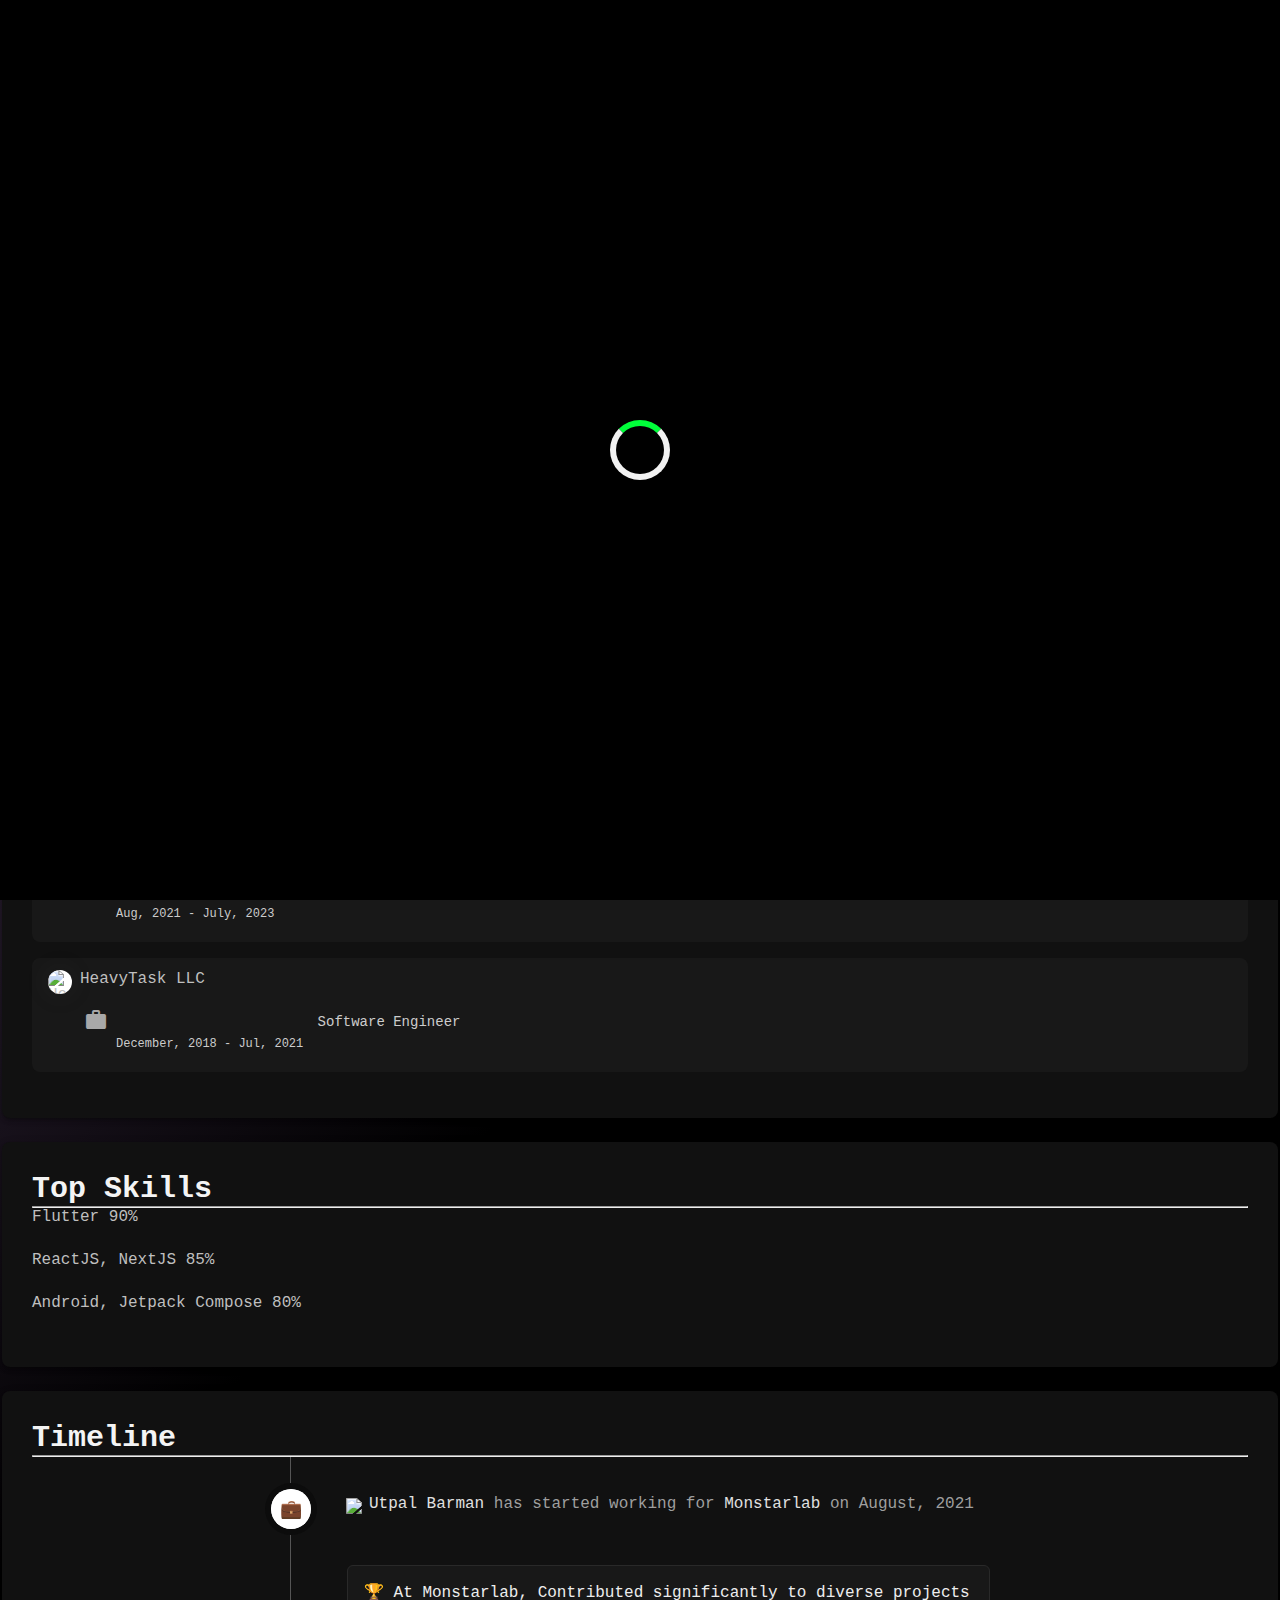
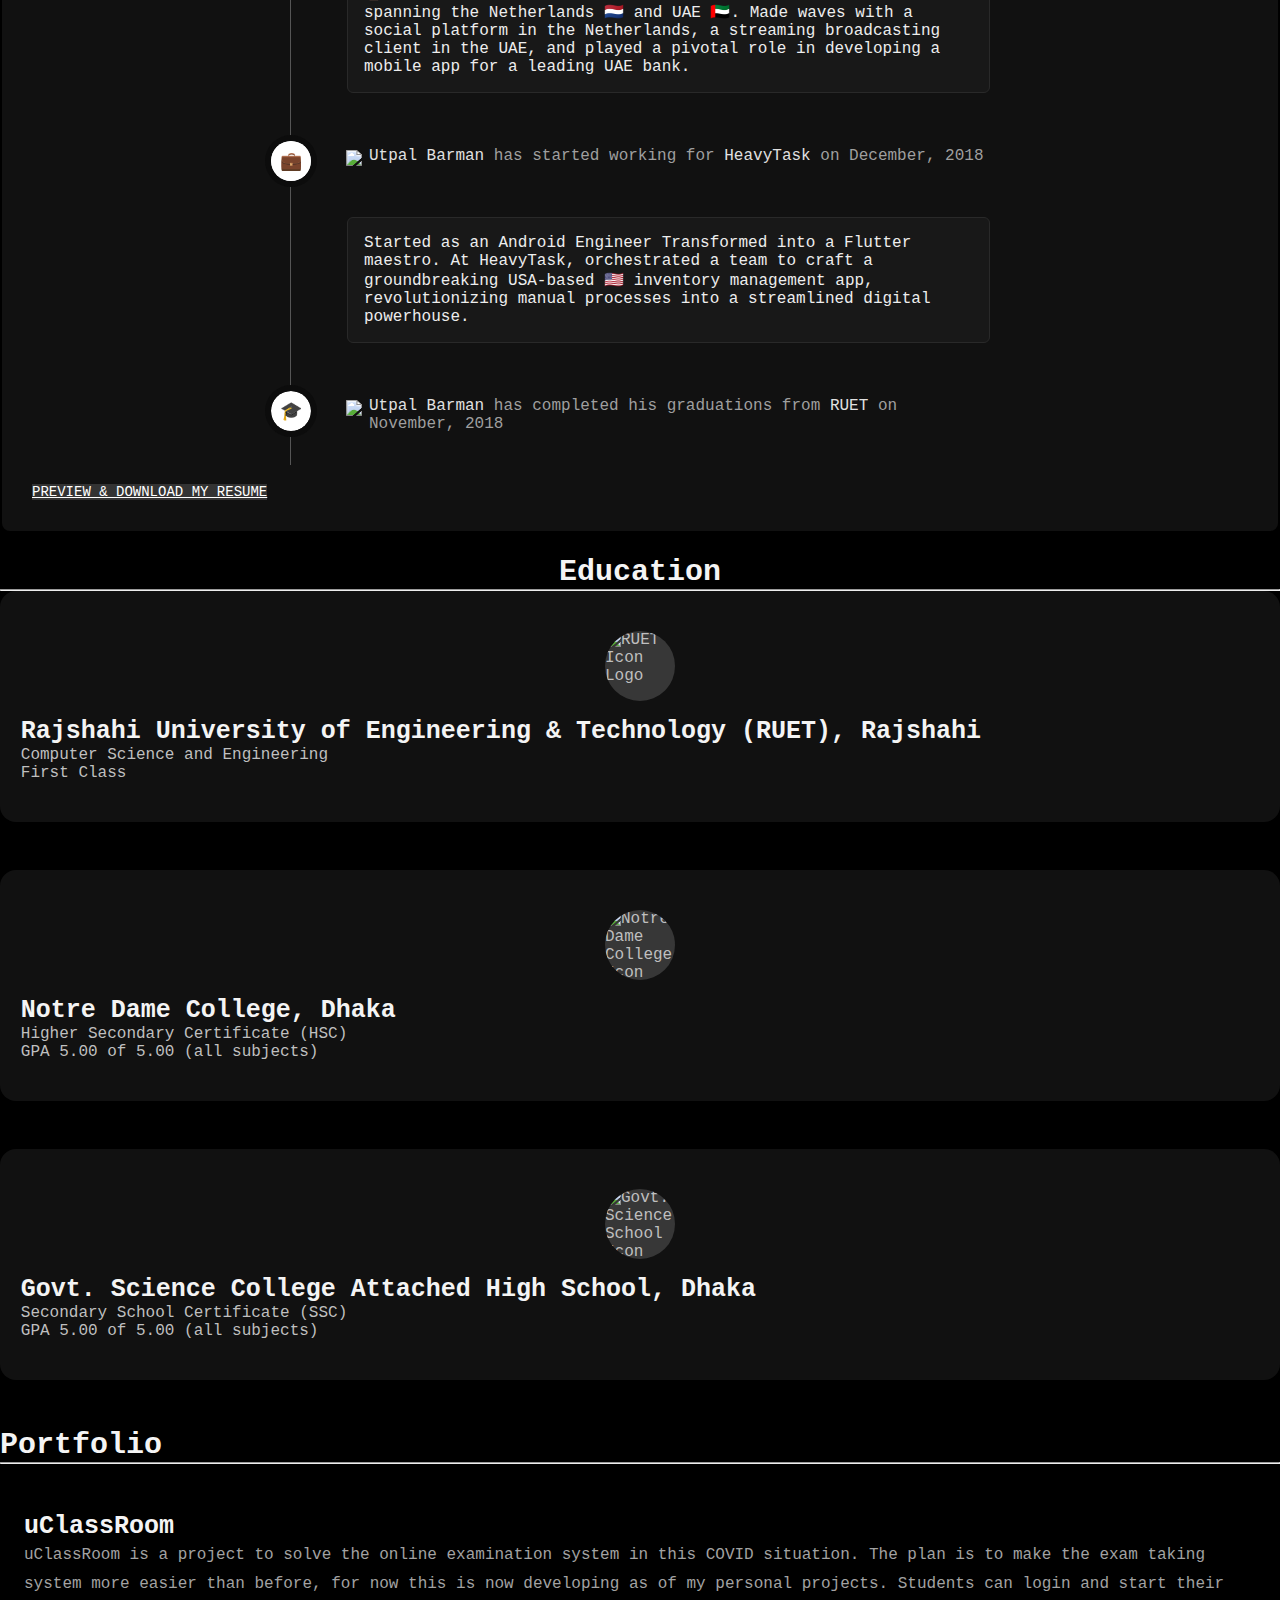
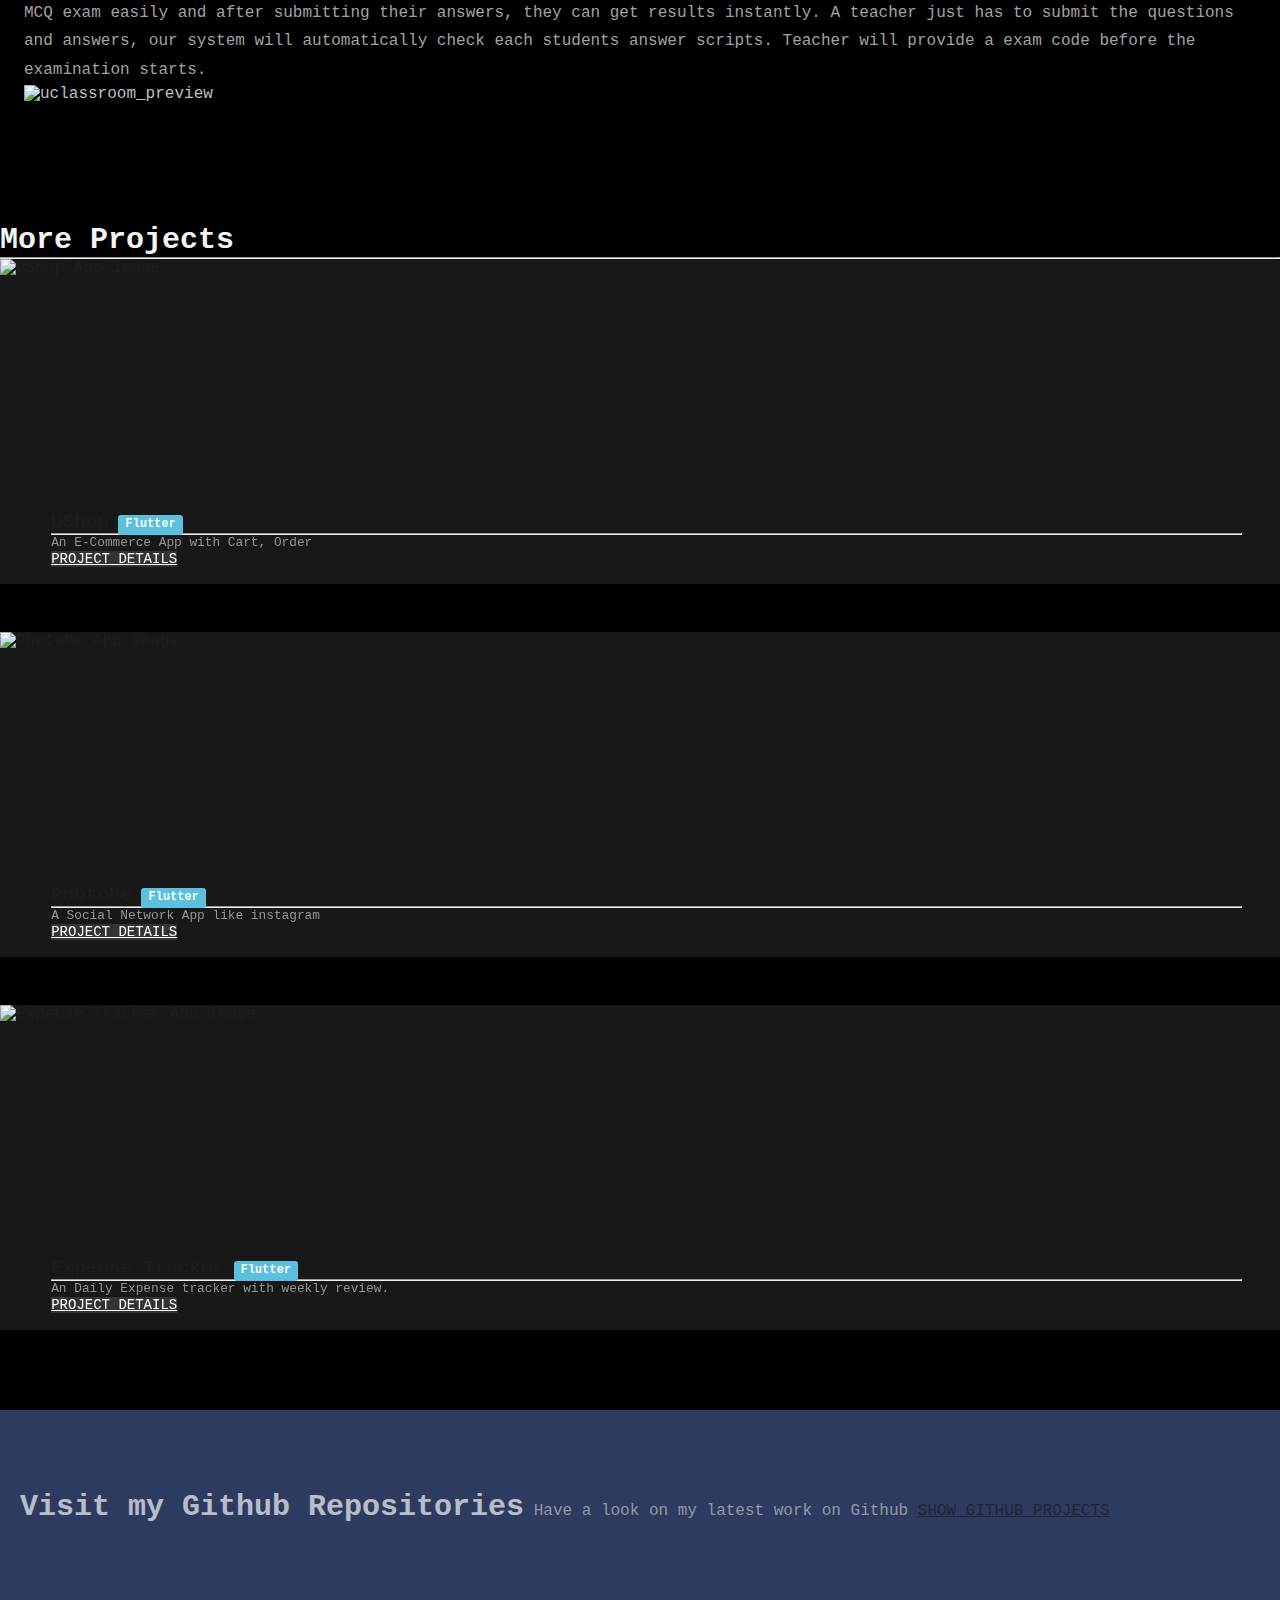
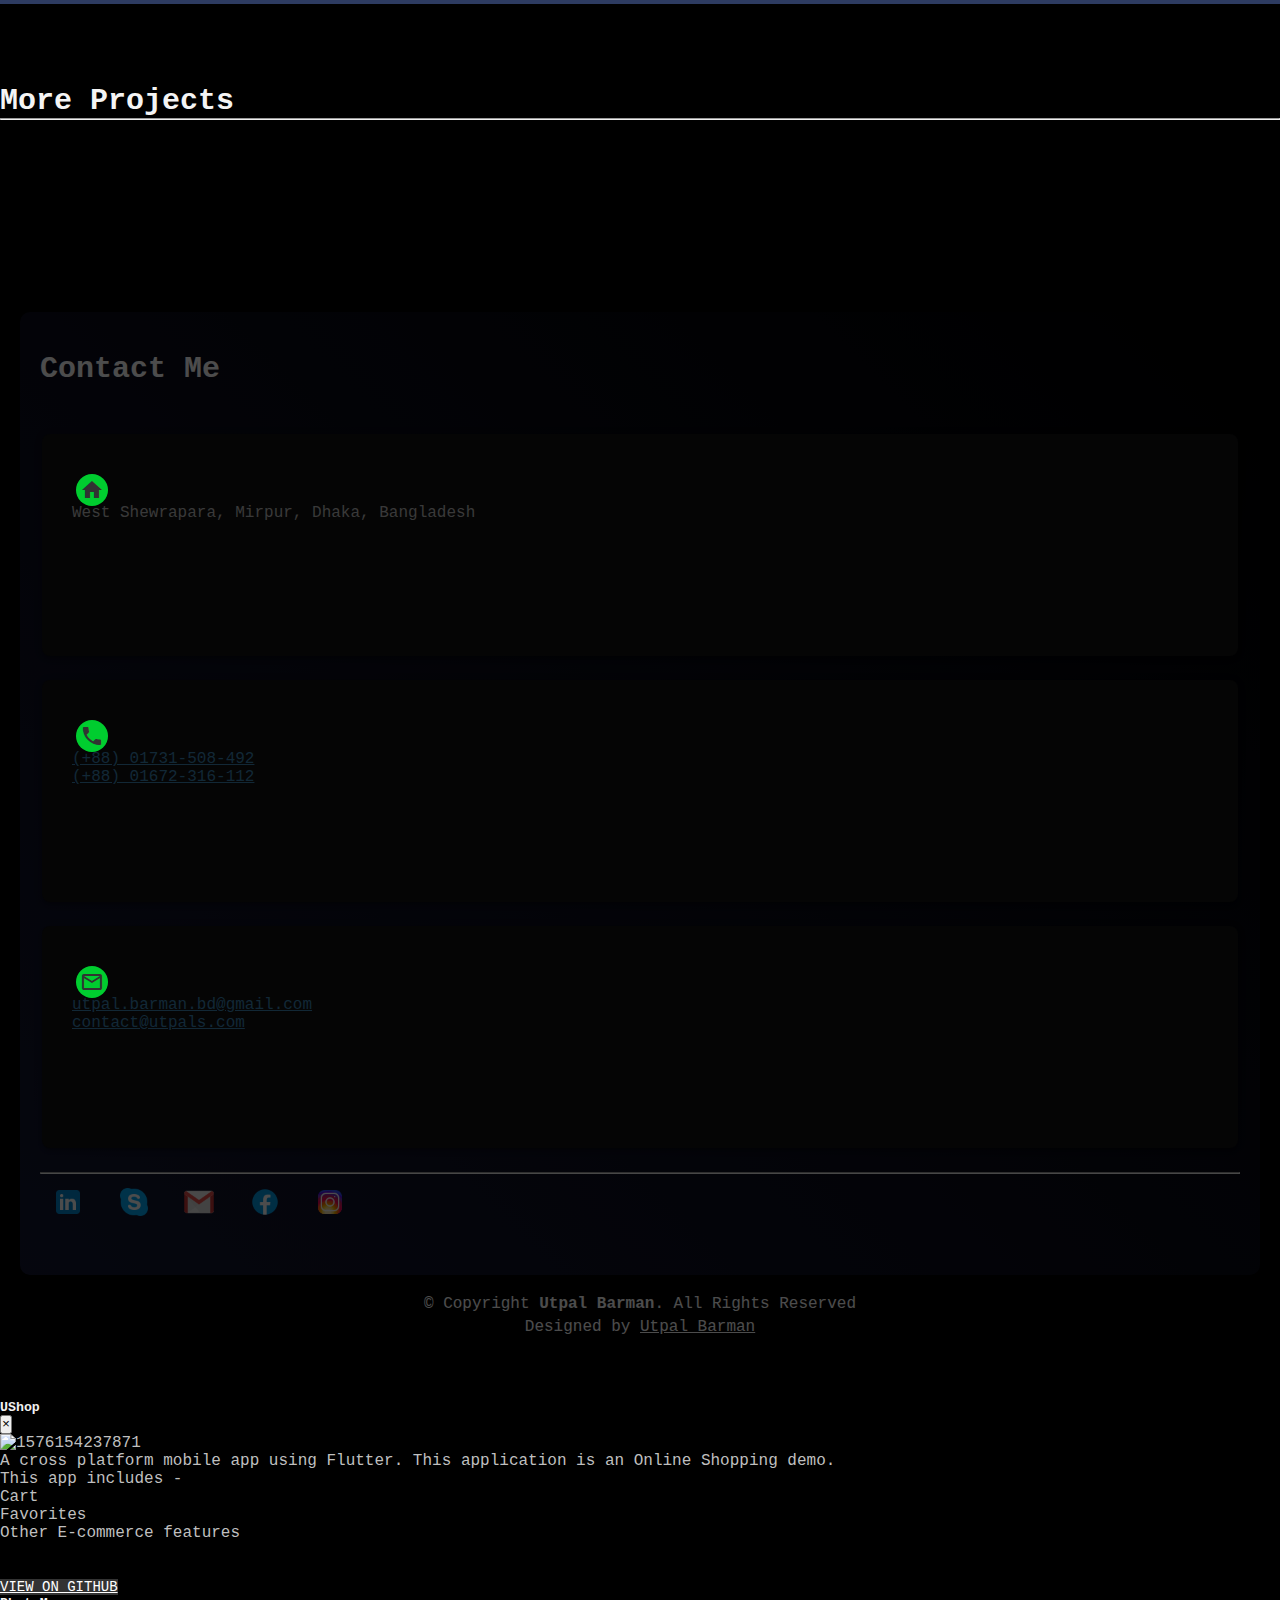
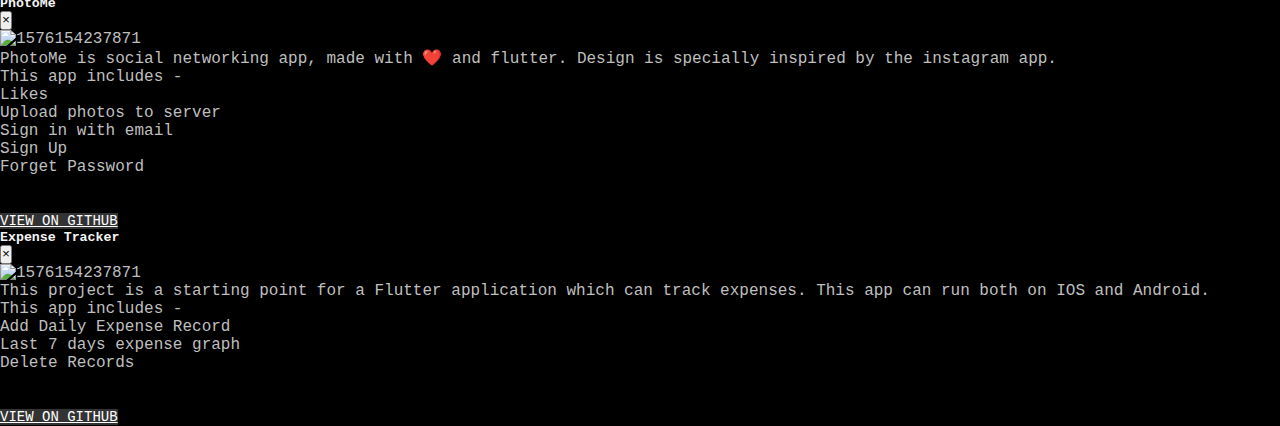
==== index.html @ 55abbfd5 "chore: Removed top intro section and adjusted dark mode support" ====
<!DOCTYPE html>
<html lang="en">
  <head>
    <!-- Global site tag (gtag.js) - Google Analytics -->
    <script
      async
      src="https://www.googletagmanager.com/gtag/js?id=UA-165524278-1"
    ></script>
    <script>
      window.dataLayer = window.dataLayer || [];
      function gtag() {
        dataLayer.push(arguments);
      }
      gtag('js', new Date());

      gtag('config', 'UA-165524278-1');
    </script>
    <!-- End of Global site tag (gtag.js) - Google Analytics -->

    <!-- Primary Meta Tags -->
    <title>Utpal Barman | Software Engineer | Mobile App Developer</title>
    <meta
      name="title"
      content="Utpal Barman | Software Engineer | Mobile Apps Developer | Dhaka, Bangladesh"
    />
    <meta
      name="description"
      content="Utpal Barman is a Mobile Application Developer from Dhaka, Bangladesh. He mostly works with Flutter, Native Android, and also he knows ReactJS for Web Frontend."
    />

    <!-- Open Graph / Facebook -->
    <meta property="og:type" content="website" />
    <meta property="og:url" content="https://utpal-barman.github.io/" />
    <meta
      property="og:title"
      content="Utpal Barman | Software Engineer | Dhaka, Bangladesh"
    />
    <meta
      property="og:description"
      content="Utpal Barman is a Software Engineer from Dhaka, Bangladesh. He mostly works with Flutter, ReactJS, NextJS, NodeJS, ExpressJS, etc"
    />
    <meta
      property="og:image"
      content="https://utpal-barman.github.io/assets/img/utpal-barman-meta-image.webp"
    />

    <!-- Twitter -->
    <meta property="twitter:card" content="summary_large_image" />
    <meta property="twitter:url" content="https://utpal-barman.github.io/" />
    <meta
      property="twitter:title"
      content="Utpal Barman | Software Engineer | Mobile App Developer | Dhaka, Bangladesh"
    />
    <meta
      property="twitter:description"
      content="Utpal Barman is a Mobile Application Developer from Dhaka, Bangladesh. He mostly works with Flutter, Native Android, and also he knows ReactJS for Web Frontend."
    />
    <meta
      property="twitter:image"
      content="https://utpal-barman.github.io/assets/img/utpal-barman-meta-image.webp"
    />

    <!-- meta config -->
    <meta charset="UTF-8" />
    <meta name="viewport" content="width=device-width, initial-scale=1.0" />
    <meta http-equiv="X-UA-Compatible" content="ie=edge" />
    <meta
      content="Utpal Barman, Utpal, Barman, Android, Flutter, Mobile, Developer, Mobile Developer in Dhaka, RUET, Flutter Developer, Flutter Developer in Dhaka, Cross Platform Developer"
      name="keywords"
    />

    <!-- <meta name="google-site-verification" content="S5wSrFspIYNXLzG3LfMh9Z4XMzJbnkTR4y0JR3YNsuU" /> -->

    <!-- favicons -->
    <link href="./assets/img/favicon.ico" rel="icon" />
    <link href="./assets/img/favicon-large.png" rel="apple-touch-icon" />

    <!-- bootstrap CSS file -->
    <link
      href="./assets/lib/bootstrap/css/bootstrap.min.css"
      rel="stylesheet"
    />

    <!-- libraries CSS files -->
    <link href="./assets/lib/animate/animate.min.css" rel="stylesheet" />
    <link href="./assets/lib/ionicons/css/ionicons.min.css" rel="stylesheet" />
    <link
      href="./assets/lib/owlcarousel/assets/owl.carousel.min.css"
      rel="stylesheet"
    />
    <link href="./assets/lib/lightbox/css/lightbox.min.css" rel="stylesheet" />

    <!-- waves css -->
    <link href="./assets/css/waves.css" rel="stylesheet" />

    <!-- slick css -->

    <link
      rel="stylesheet"
      type="text/css"
      href="//cdn.jsdelivr.net/npm/slick-carousel@1.8.1/slick/slick.css"
    />
    <link
      rel="stylesheet"
      type="text/css"
      href="//cdn.jsdelivr.net/npm/slick-carousel@1.8.1/slick/slick-theme.css"
    />

    <!-- main css file -->
    <link href="./assets/css/style.min.css" rel="stylesheet" />

    <!--Material Icon & Google Font-->
    <link
      href="https://fonts.googleapis.com/icon?family=Material+Icons"
      rel="stylesheet"
    />
    <link
      href="https://fonts.googleapis.com/css2?family=Roboto:wght@400;700;900&display=swap"
      rel="stylesheet"
    />
    <link
      href="https://fonts.googleapis.com/css2?family=Montserrat:wght@400;500;700&display=swap"
      rel="stylesheet"
    />

    <!-- crips chat -->
    <script type="text/javascript">
      window.$crisp = [];
      window.CRISP_WEBSITE_ID = '56e2b302-ff6c-4a69-b35a-cb269a39449a';
      (function () {
        d = document;
        s = d.createElement('script');
        s.src = 'https://client.crisp.chat/l.js';
        s.async = 1;
        d.getElementsByTagName('head')[0].appendChild(s);
      })();
    </script>
  </head>

  <body id="u-body">
    <!--Nav Start-->
    <nav
      class="navbar navbar-b navbar-trans navbar-expand-lg fixed-top"
      id="mainNav"
    >
      <div class="u-align-center">
        <a class="navbar-brand js-scroll" href="#u-body">Utpal Barman </a>
      </div>
      <div style="margin-left: auto">
        <a href="tel:+8801731508492">
          <span class="material-icons u-show-on-mobile-only"> call </span>
        </a>
        <button
          class="navbar-toggler collapsed"
          type="button"
          data-toggle="collapse"
          data-target="#navbarDefault"
          aria-controls="navbarDefault"
          aria-expanded="false"
          aria-label="Toggle navigation"
          style="top: 7px"
        >
          <span></span>
          <span></span>
          <span></span>
        </button>
      </div>

      <div
        class="navbar-collapse collapse justify-content-end"
        id="navbarDefault"
      >
        <ul class="navbar-nav">
          <li class="nav-item">
            <a class="nav-link js-scroll active" href="#u-home">Home</a>
          </li>
          <li class="nav-item">
            <a class="nav-link js-scroll" href="#u-about">About</a>
          </li>
          <li class="nav-item">
            <a class="nav-link js-scroll" href="#u-education">Education</a>
          </li>
          <li class="nav-item">
            <a class="nav-link js-scroll" href="#u-portfolio">Portfolio</a>
          </li>

          <li class="nav-item">
            <a class="nav-link js-scroll" href="#u-contact">Contact</a>
          </li>
        </ul>
      </div>
      <a
        href="tel:+8801731508492"
        data-toggle="tooltip"
        title="(+88) 01731 508 492"
      >
        <span class="material-icons u-hide-on-mobile u-nav-call-icon rounded">
          call
        </span>
      </a>
    </nav>

    <!--About Section-->
    <section id="u-about">
      <div class="container">
        <div class="row">
          <div class="col-md-12">
            <img
              style="
                width: 200px;
                display: block;
                margin: 0px auto;
                top: -45px;
                position: relative;
              "
              class="rounded-circle u-blue-circle"
              src="./assets/img/utpal-profile.webp"
              alt="Utpal Barman"
            />
          </div>

          <div class="col-md-12">
            <div class="text-center">
              <h2>Utpal Barman</h2>
              <p>Senior Mobile Engineer - I<br />Monstarlab Bangladesh Ltd.</p>
              <div class="u-center">
                <div class="u-social">
                  <a
                    href="https://www.linkedin.com/in/utpal-barman/"
                    target="_blank"
                    rel="noreferrer"
                  >
                    <img
                      src="[data-uri]"
                      alt="LinkedIn Logo"
                    />
                  </a>
                </div>
                <div class="u-social">
                  <a
                    href="https://join.skype.com/invite/YKZe1ad0yuyK"
                    target="_blank"
                    rel="noreferrer"
                  >
                    <img
                      src="[data-uri]"
                      alt="Skype Logo"
                    />
                  </a>
                </div>
                <div class="u-social">
                  <a
                    href="mailto:utpal.barman.bd@gmail.com"
                    target="_blank"
                    rel="noreferrer"
                  >
                    <img
                      src="[data-uri]"
                      alt="Gmail Logo"
                    />
                  </a>
                </div>
                <div class="u-social">
                  <a
                    href="https://www.facebook.com/utpal777"
                    target="_blank"
                    rel="noreferrer"
                  >
                    <img
                      src="[data-uri]"
                      alt="Facebook Logo"
                    />
                  </a>
                </div>
                <div class="u-social">
                  <a
                    href="https://www.instagram.com/utpal_barman_/"
                    target="_blank"
                    rel="noreferrer"
                  >
                    <img
                      src="[data-uri]"
                      alt="Instagram Logo"
                    />
                  </a>
                </div>
              </div>
            </div>
          </div>
        </div>
      </div>
    </section>
    <!--End About Section-->

    <!--Skill and About Section starts-->
    <section id="u-skill" class="my-4">
      <div class="container">
        <div class="row">
          <div class="col-lg-4">
            <div class="u-card">
              <h2>Experience</h2>
              <hr />
              <div class="work__experienceCard u-rounded-gray-bg">
                <div class="work__experienceCompanyName">
                  <img
                    class="u-thumb-img u-circle-border"
                    src="./assets/img/monstarlab-bangladesh-utpal-barman.jpeg"
                    alt="HeavyTask LLC"
                  />
                  <span>Monstarlab Bangladesh Ltd.</span>
                </div>
                <div class="work__experienceDetail">
                  <span class="material-icons"> work_outline </span>
                  <span style="font-size: 14px">
                    Senior Mobile Engineer - I
                  </span>
                  <br />
                  <span
                    style="
                      font-size: 12px;
                      margin-left: 40px;
                      color: rgb(165, 163, 163);
                    "
                  >
                    August, 2023 - Present</span
                  >
                </div>
                <div class="work__experienceDetail">
                  <span class="material-icons"> work_outline </span>
                  <span style="font-size: 14px">Mobile Engineer - II</span>
                  <br />
                  <span
                    style="
                      font-size: 12px;
                      margin-left: 40px;
                      color: rgb(165, 163, 163);
                    "
                  >
                    Aug, 2021 - July, 2023</span
                  >
                </div>
              </div>

              <div class="work__experienceCard u-rounded-gray-bg">
                <div class="work__experienceCompanyName">
                  <img
                    class="u-thumb-img u-circle-border"
                    src="./assets/img/heavytask-logo.png"
                    alt="HeavyTask LLC"
                  />
                  <span>HeavyTask LLC</span>
                </div>
                <div class="work__experienceDetail">
                  <span class="material-icons"> work_outline </span>
                  <span style="font-size: 14px"> Software Engineer </span>
                  <br />
                  <span
                    style="
                      font-size: 12px;
                      margin-left: 40px;
                      color: rgb(165, 163, 163);
                    "
                  >
                    December, 2018 - Jul, 2021</span
                  >
                </div>
              </div>
            </div>
            <div class="u-card">
              <h2>Top Skills</h2>
              <hr />

              <span>Flutter</span> <span class="pull-right">90%</span>
              <div class="progress">
                <div
                  class="progress-bar"
                  role="progressbar"
                  style="width: 90%"
                  aria-valuenow="75"
                  aria-valuemin="0"
                  aria-valuemax="100"
                ></div>
              </div>
              <span>ReactJS, NextJS</span> <span class="pull-right">85%</span>
              <div class="progress">
                <div
                  class="progress-bar"
                  role="progressbar"
                  style="width: 85%"
                  aria-valuenow="50"
                  aria-valuemin="0"
                  aria-valuemax="100"
                ></div>
              </div>
              <span>Android, Jetpack Compose</span>
              <span class="pull-right">80%</span>
              <div class="progress">
                <div
                  class="progress-bar"
                  role="progressbar"
                  style="width: 80%"
                  aria-valuenow="85"
                  aria-valuemin="0"
                  aria-valuemax="100"
                ></div>
              </div>
              <!--<span>Wordpress</span> <span class="pull-right">75%</span>-->
              <!--<div class="progress">-->
              <!--  <div-->
              <!--    class="progress-bar"-->
              <!--    role="progressbar"-->
              <!--    style="width: 75%;"-->
              <!--    aria-valuenow="90"-->
              <!--    aria-valuemin="0"-->
              <!--    aria-valuemax="100"-->
              <!--  ></div>-->
              <!--</div>-->
            </div>
          </div>

          <div class="col-lg-8">
            <div class="u-timeline u-card">
              <div class="">
                <h2>Timeline</h2>
                <hr />

                <ul class="timeline">
                  <li class="timeline-item">
                    <span class="timeline-item-icon | faded-icon">
                      <span class="avatar" style="background: white"> 💼 </span>
                    </span>
                    <div class="timeline-item-description">
                      <i class="avatar | small">
                        <img
                          src="https://global.discourse-cdn.com/monzo/original/3X/8/6/866e6d84e8c756b19050fbe2ca0932858118614c.jpg"
                        />
                      </i>
                      <span
                        ><a href="#">Utpal Barman</a> has started working for
                        <a href="#">Monstarlab</a> on
                        <time datetime="18-11-2018">August, 2021</time></span
                      >
                    </div>
                  </li>

                  <li class="timeline-item">
                    <div class="comment">
                      <p>
                        🏆 At Monstarlab, Contributed significantly to diverse
                        projects spanning the Netherlands 🇳🇱 and UAE 🇦🇪. Made
                        waves with a social platform in the Netherlands, a
                        streaming broadcasting client in the UAE, and played a
                        pivotal role in developing a mobile app for a leading
                        UAE bank.
                      </p>
                    </div>
                  </li>

                  <li class="timeline-item | extra-space">
                    <span class="timeline-item-icon | faded-icon">
                      <span class="avatar" style="background: white"> 💼 </span>
                    </span>
                    <div class="timeline-item-description">
                      <i class="avatar | small">
                        <img
                          src="https://global.discourse-cdn.com/monzo/original/3X/8/6/866e6d84e8c756b19050fbe2ca0932858118614c.jpg"
                        />
                      </i>
                      <span
                        ><a href="#">Utpal Barman</a> has started working for
                        <a href="#">HeavyTask</a> on
                        <time datetime="27-12-2018">December, 2018</time></span
                      >
                    </div>
                  </li>

                  <li class="timeline-item">
                    <div class="comment">
                      <p>
                        Started as an Android Engineer Transformed into a
                        Flutter maestro. At HeavyTask, orchestrated a team to
                        craft a groundbreaking USA-based 🇺🇸 inventory management
                        app, revolutionizing manual processes into a streamlined
                        digital powerhouse.
                      </p>
                    </div>
                  </li>

                  <li class="timeline-item | extra-space">
                    <span class="timeline-item-icon | avatar-icon">
                      <span class="avatar" style="background: white"> 🎓 </span>
                    </span>
                    <div class="timeline-item-description">
                      <i class="avatar | small">
                        <img
                          src="https://global.discourse-cdn.com/monzo/original/3X/8/6/866e6d84e8c756b19050fbe2ca0932858118614c.jpg"
                        />
                      </i>
                      <span
                        ><a href="#">Utpal Barman</a> has completed his
                        graduations from <a href="#">RUET</a> on
                        <time datetime="18-11-2018">November, 2018</time></span
                      >
                    </div>
                  </li>
                </ul>

                <!-- End of test -->

                <br />

                <a
                  class="btn btn-primary waves-effect waves-light u-button-text bg-brand d-block mt-4 mb-2 py-3 px-3"
                  href="https://utpal-barman.github.io/resume/Utpal_Barman_Resume.pdf"
                  target="_blank"
                  rel="noreferrer"
                >
                  Preview & Download My Resume
                </a>
              </div>
            </div>
          </div>
        </div>
      </div>
    </section>
    <!--Skill and About Section ends-->

    <!--Education section starts -->
    <section id="u-education" class="my-4">
      <div class="container">
        <div class="row">
          <div class="col-md-12">
            <center>
              <h2 class="u-h2">Education</h2>
              <hr />
            </center>
          </div>
        </div>
        <div class="row">
          <div class="col-md-12">
            <div class="service-box">
              <img
                class="u-institute-logo u-center"
                src="./assets/img/ruet-logo.webp"
                alt="RUET Icon Logo"
              />

              <div class="service-content">
                <h3 class="text-center text-uppercase">
                  Rajshahi University of Engineering & Technology (RUET),
                  Rajshahi
                </h3>
                <p class="text-center">
                  Computer Science and Engineering <br />
                  First Class
                </p>
              </div>
            </div>
          </div>
          <div class="col-md-12">
            <div class="service-box">
              <img
                class="u-institute-logo u-center"
                src="./assets/img/ndc-logo.webp"
                alt="Notre Dame College Icon Logo"
              />

              <div class="service-content">
                <h3 class="text-center text-uppercase">
                  Notre Dame College, Dhaka
                </h3>
                <p class="text-center">
                  Higher Secondary Certificate (HSC) <br />
                  GPA 5.00 of 5.00 (all subjects)
                </p>
              </div>
            </div>
          </div>
          <div class="col-md-12">
            <div class="service-box">
              <img
                class="u-institute-logo u-center"
                src="./assets/img/gscahs-logo.webp"
                alt="Govt. Science School Icon Logo"
              />
              <div class="service-content">
                <h3 class="text-center text-uppercase">
                  Govt. Science College Attached High School, Dhaka
                </h3>
                <p class="text-center">
                  Secondary School Certificate (SSC) <br />
                  GPA 5.00 of 5.00 (all subjects)
                </p>
              </div>
            </div>
          </div>
        </div>
      </div>
    </section>
    <!-- Educationsection ends -->

    <!--portfolio section starts-->
    <section id="u-portfolio" class="my-4 spacer">
      <div class="container">
        <div class="row">
          <div class="col-md-12">
            <h2 class="u-h2 text-center">Portfolio</h2>
            <hr />
          </div>
        </div>

        <div class="row" style="padding: 48px 24px; align-items: center">
          <div class="col-md-6">
            <h3>uClassRoom</h3>
            <p class="u-web-project-text">
              uClassRoom is a project to solve the online examination system in
              this COVID situation. The plan is to make the exam taking system
              more easier than before, for now this is now developing as of my
              personal projects. Students can login and start their MCQ exam
              easily and after submitting their answers, they can get results
              instantly. A teacher just has to submit the questions and answers,
              our system will automatically check each students answer scripts.
              Teacher will provide a exam code before the examination starts.
            </p>
          </div>
          <div class="col-md-6">
            <img
              src="assets/img/uClassroom.gif"
              alt="uclassroom_preview"
              width="100%"
            />
          </div>
        </div>
      </div>
    </section>
    <!--end of portfolio section-->

    <!--portfolio section starts-->
    <section id="u-portfolio" class="my-4">
      <div class="container">
        <div class="row">
          <div class="col-md-12">
            <h2 class="u-h2 text-center">More Projects</h2>
            <hr />
          </div>
        </div>

        <div class="row">
          <div class="col-md-4">
            <div class="work-box">
              <a data-toggle="modal" data-target="#uShopModal">
                <div class="work-img">
                  <img
                    src="https://user-images.githubusercontent.com/16848599/70713405-270bfa00-1d10-11ea-82a3-b004ad2ba1c6.JPEG"
                    alt="UShop App Image"
                    class="img-fluid"
                  />
                </div>
                <div class="work-content">
                  <div class="row">
                    <div class="col-sm-12">
                      <span class="w-title">UShop</span>
                      <span class="label label-info">Flutter</span>
                      <hr />
                      <div class="w-more">
                        <span class="w-date"
                          >An E-Commerce App with Cart, Order
                        </span>
                      </div>
                      <a
                        target="_blank"
                        class="btn btn-primary waves-effect waves-light u-button-text bg-brand d-block mt-4 mb-2 py-3 px-3"
                        href="https://github.com/utpal-barman/ushop"
                        rel="noreferrer"
                      >
                        Project Details
                      </a>
                    </div>
                  </div>
                </div>
              </a>
            </div>
          </div>
          <div class="col-md-4">
            <div class="work-box">
              <a data-toggle="modal" data-target="#photoMeModal">
                <div class="work-img">
                  <img
                    src="https://user-images.githubusercontent.com/16848599/71556155-eaa20300-2a5e-11ea-9557-a7751450889b.JPEG"
                    alt="PhotoMe App Image"
                    class="img-fluid"
                  />
                </div>
                <div class="work-content">
                  <div class="row">
                    <div class="col-sm-12">
                      <span class="w-title">PhotoMe</span>
                      <span class="label label-info">Flutter</span>
                      <hr />
                      <div class="w-more">
                        <span class="w-date">
                          A Social Network App like instagram
                        </span>
                      </div>

                      <a
                        target="_blank"
                        class="btn btn-primary waves-effect waves-light u-button-text bg-brand d-block mt-4 mb-2 py-3 px-3"
                        href="https://github.com/utpal-barman/PhotoMe"
                        rel="noreferrer"
                      >
                        Project Details
                      </a>
                    </div>
                  </div>
                </div>
              </a>
            </div>
          </div>
          <div class="col-md-4">
            <div class="work-box">
              <a data-toggle="modal" data-target="#expenseTrackerModal">
                <div class="work-img">
                  <img
                    src="https://user-images.githubusercontent.com/16848599/71556538-170c4e00-2a64-11ea-987a-14bab2c7c911.JPEG"
                    alt="Expense Tracker App Image"
                    class="img-fluid"
                  />
                </div>
                <div class="work-content">
                  <div class="row">
                    <div class="col-sm-12">
                      <span class="w-title">Expense Tracker</span>
                      <span class="label label-info">Flutter</span>
                      <hr />
                      <div class="w-more">
                        <span class="w-date"
                          >An Daily Expense tracker with weekly review.
                        </span>
                      </div>

                      <a
                        target="_blank"
                        class="btn btn-primary waves-effect waves-light u-button-text bg-brand d-block mt-4 mb-2 py-3 px-3"
                        href="https://github.com/utpal-barman/expense_tracker"
                        rel="noreferrer"
                      >
                        Project Details
                      </a>
                    </div>
                  </div>
                </div>
              </a>
            </div>
          </div>
        </div>
      </div>
    </section>
    <!--end of portfolio section-->

    <section
      id="u-github-cta"
      class="my-4 p-5"
      style="
        background-image: url(./assets/img/home-set-up-sided.webp);
        background-position: center;
        background-size: cover;
        background-blend-mode: overlay;
        background-color: #2d3b61;
        padding: 80px 20px !important;
        margin: 80px 0px !important;
      "
    >
      <div class="container">
        <div class="row">
          <div class="col-md-6 d-flex align-items-center">
            <div class="w-100 text-sm-center">
              <span class="d-block text-white u-header-span u-opcaity-70 my-3"
                >Visit my Github Repositories</span
              >
              <span class="d-block text-white u-opcaity-70"
                >Have a look on my latest work on Github</span
              >
              <a
                href="https://github.com/utpal-barman?tab=repositories"
                target="_blank"
                class="btn btn-danger px-5 py-3 waves-effect waves-light my-4 u-opcaity-70 u-opcaity-100-on-hover"
                rel="noreferrer"
                >SHOW GITHUB PROJECTS</a
              >
            </div>
          </div>
        </div>
      </div>
    </section>

    <!--more projects section starts-->
    <section id="u-projects" class="my-4">
      <div class="container">
        <div class="row">
          <div class="col-md-12">
            <h2 class="u-h2 text-center">More Projects</h2>
            <hr />
          </div>
        </div>

        <!-- slick js  -->
        <div id="u-carousel"></div>
      </div>
    </section>
    <!--end of projects section-->

    <!--contact me section starts-->
    <section
      class="paralax-mf footer-paralax bg-image sect-mt4 route"
      style="background-image: url(assets/img/overlay-bg.webp)"
    >
      <div class="overlay-mf"></div>
      <div class="container">
        <div class="row">
          <div class="col-sm-12">
            <div class="contact-mf">
              <div
                id="u-contact"
                class="u-container"
                style="border-radius: 10px"
              >
                <div class="row">
                  <div class="col-md-12">
                    <div class="title-box-2 pt-4 pt-md-0">
                      <h2 class="text-center" style="color: white">
                        Contact Me
                      </h2>
                    </div>

                    <div class="row">
                      <div class="col-lg-4">
                        <div class="u-h-222 u-card p-4 m-2">
                          <div class="text-center">
                            <span class="material-icons rounded"> home </span>
                          </div>
                          <p class="text-center py-4">
                            West Shewrapara, Mirpur, Dhaka, Bangladesh
                          </p>
                        </div>
                      </div>

                      <div class="col-lg-4">
                        <div class="u-h-222 u-card p-4 m-2">
                          <div class="text-center">
                            <span class="material-icons text-center rounded">
                              call
                            </span>
                          </div>

                          <p class="text-center py-4">
                            <a href="tel:+8801731508492">(+88) 01731-508-492</a>
                            <br />
                            <a href="tel:+8801672316112">(+88) 01672-316-112</a>
                          </p>
                        </div>
                      </div>

                      <div class="col-lg-4">
                        <div class="u-h-222 u-card p-4 m-2">
                          <div class="text-center">
                            <span class="material-icons rounded">
                              mail_outline
                            </span>
                          </div>
                          <div class="py-4">
                            <p class="text-center">
                              <a href="mailto:utpal.barman.bd@gmail.com"
                                >utpal.barman.bd@gmail.com</a
                              >
                            </p>
                            <p class="text-center">
                              <a href="mailto:contact@utpals.com"
                                >contact@utpals.com</a
                              >
                            </p>
                          </div>
                        </div>
                      </div>
                    </div>

                    <hr />

                    <div class="row">
                      <div class="col-md-12">
                        <div class="d-table mx-auto">
                          <div class="u-social">
                            <a
                              href="https://www.linkedin.com/in/utpal-barman/"
                              target="_blank"
                              rel="noreferrer"
                            >
                              <img
                                src="[data-uri]"
                                alt="LinkedIn Logo"
                              />
                            </a>
                          </div>
                          <div class="u-social">
                            <a
                              href="https://join.skype.com/invite/YKZe1ad0yuyK"
                              target="_blank"
                              rel="noreferrer"
                            >
                              <img
                                src="[data-uri]"
                                alt="Skype Logo"
                              />
                            </a>
                          </div>
                          <div class="u-social">
                            <a
                              href="mailto:utpal.barman.bd@gmail.com"
                              target="_blank"
                              rel="noreferrer"
                            >
                              <img
                                src="[data-uri]"
                                alt="Gmail Logo"
                              />
                            </a>
                          </div>
                          <div class="u-social">
                            <a
                              href="https://www.facebook.com/utpal777"
                              target="_blank"
                              rel="noreferrer"
                            >
                              <img
                                src="[data-uri]"
                                alt="Facebook Logo"
                              />
                            </a>
                          </div>
                          <div class="u-social">
                            <a
                              href="https://www.instagram.com/utpal_barman_/"
                              target="_blank"
                              rel="noreferrer"
                            >
                              <img
                                src="[data-uri]"
                                alt="Instragram Logo"
                              />
                            </a>
                          </div>
                        </div>
                      </div>
                    </div>
                  </div>
                </div>
              </div>
            </div>
          </div>
        </div>
      </div>

      <footer>
        <div class="container">
          <div class="row">
            <div class="col-sm-12">
              <div class="copyright-box">
                <p class="copyright">
                  &copy; Copyright <strong>Utpal Barman</strong>. All Rights
                  Reserved
                </p>
                <div class="credits">
                  Designed by
                  <a
                    href="https://www.linkedin.com/in/utpal-barman/"
                    target="_blank"
                    rel="noreferrer"
                    >Utpal Barman</a
                  >
                </div>
              </div>
            </div>
          </div>
        </div>
      </footer>
    </section>
    <!-- end of contact me section-->

    <!-- all modals -->

    <!-- modal in this section -->

    <!-- uShopModal -->
    <div
      class="modal fade"
      id="uShopModal"
      tabindex="-1"
      role="dialog"
      aria-labelledby="uShopModalLabel"
      aria-hidden="true"
    >
      <div class="modal-dialog modal-lg" role="document">
        <div class="modal-content">
          <div class="modal-header">
            <h5 class="modal-title" id="uShopModalLabel">UShop</h5>
            <button
              type="button"
              class="close"
              data-dismiss="modal"
              aria-label="Close"
            >
              <span aria-hidden="true">&times;</span>
            </button>
          </div>
          <div class="modal-body">
            <div class="row">
              <div class="col-md-4">
                <img
                  src="https://user-images.githubusercontent.com/16848599/70713405-270bfa00-1d10-11ea-82a3-b004ad2ba1c6.JPEG"
                  alt="1576154237871"
                  style="max-width: 100%"
                />
              </div>

              <div class="col-md-8">
                <div>
                  <p>
                    A cross platform mobile app using Flutter. This application
                    is an Online Shopping demo.
                  </p>
                  This app includes -
                  <ul>
                    <li>Cart</li>
                    <li>Favorites</li>
                    <li>Other E-commerce features</li>
                  </ul>

                  <br />
                  <br />

                  <a
                    href="https://github.com/utpal-barman/ushop"
                    target="_blank"
                    class="btn u-button-text waves-effect waves-light bg-brand d-block px-5 py-3"
                    >View on Github</a
                  >
                </div>
              </div>
            </div>
          </div>
        </div>
      </div>
    </div>

    <!-- photoMeModal -->
    <div
      class="modal fade"
      id="photoMeModal"
      tabindex="-1"
      role="dialog"
      aria-labelledby="photoMeModalLabel"
      aria-hidden="true"
    >
      <div class="modal-dialog modal-lg" role="document">
        <div class="modal-content">
          <div class="modal-header">
            <h5 class="modal-title" id="uShopModalLabel">PhotoMe</h5>
            <button
              type="button"
              class="close"
              data-dismiss="modal"
              aria-label="Close"
            >
              <span aria-hidden="true">&times;</span>
            </button>
          </div>
          <div class="modal-body">
            <div class="row">
              <div class="col-md-4">
                <img
                  src="https://user-images.githubusercontent.com/16848599/71556155-eaa20300-2a5e-11ea-9557-a7751450889b.JPEG"
                  alt="1576154237871"
                  style="max-width: 100%"
                />
              </div>

              <div class="col-md-8">
                <div>
                  <p>
                    PhotoMe is social networking app, made with ❤️ and flutter.
                    Design is specially inspired by the instagram app.
                  </p>
                  This app includes -
                  <ul>
                    <li>Likes</li>
                    <li>Upload photos to server</li>
                    <li>Sign in with email</li>
                    <li>Sign Up</li>
                    <li>Forget Password</li>
                  </ul>

                  <br />
                  <br />

                  <a
                    href="https://github.com/utpal-barman/PhotoMe"
                    target="_blank"
                    class="btn u-button-text waves-effect waves-light bg-brand d-block px-5 py-3"
                    >View on Github</a
                  >
                </div>
              </div>
            </div>
          </div>
        </div>
      </div>
    </div>

    <!-- expenseTrackerModal -->
    <div
      class="modal fade"
      id="expenseTrackerModal"
      tabindex="-1"
      role="dialog"
      aria-labelledby="expenseTrackerModalLabel"
      aria-hidden="true"
    >
      <div class="modal-dialog modal-lg" role="document">
        <div class="modal-content">
          <div class="modal-header">
            <h5 class="modal-title" id="expenseTrackerModalLabel">
              Expense Tracker
            </h5>
            <button
              type="button"
              class="close"
              data-dismiss="modal"
              aria-label="Close"
            >
              <span aria-hidden="true">&times;</span>
            </button>
          </div>
          <div class="modal-body">
            <div class="row">
              <div class="col-md-4">
                <img
                  src="https://user-images.githubusercontent.com/16848599/71556538-170c4e00-2a64-11ea-987a-14bab2c7c911.JPEG"
                  alt="1576154237871"
                  style="max-width: 100%"
                />
              </div>

              <div class="col-md-8">
                <div>
                  <p>
                    This project is a starting point for a Flutter application
                    which can track expenses. This app can run both on IOS and
                    Android.
                  </p>
                  This app includes -
                  <ul>
                    <li>Add Daily Expense Record</li>
                    <li>Last 7 days expense graph</li>
                    <li>Delete Records</li>
                  </ul>

                  <br />
                  <br />

                  <a
                    href="https://github.com/utpal-barman/expense_tracker"
                    target="_blank"
                    class="btn u-button-text waves-effect waves-light bg-brand d-block px-5 py-3"
                    >View on Github</a
                  >
                </div>
              </div>
            </div>
          </div>
        </div>
      </div>
    </div>

    <!-- back to top button and preloader -->
    <div class="back-to-top u-neumorphism-shadow">⌃</div>
    <div id="preloader"></div>

    <!-- js libraries -->
    <script src="./assets/lib/jquery/jquery.min.js"></script>
    <script src="./assets/lib/jquery/jquery-migrate.min.js"></script>
    <script src="./assets/lib/bootstrap/js/bootstrap.min.js"></script>
    <script src="./assets/lib/easing/easing.min.js"></script>
    <script src="./assets/lib/typed/typed.min.js"></script>
    <script src="./assets/lib/counterup/jquery.counterup.min.js"></script>
    <!-- <script src="./assets/lib/counterup/jquery.waypoints.min.js"></script> -->

    <!-- site social links -->
    <script async type="application/ld+json">
      {
        "@context": "http://schema.org",
        "@type": "Organization",
        "name": "Utpal Barman",
        "url": "https://utpal-barman.github.io/",
        "address": "Dhaka, Bangladesh",
        "sameAs": [
          "https://www.facebook.com/utpal777",
          "https://www.linkedin.com/in/utpal-barman/",
          "https://www.instagram.com/utpal_barman_/"
        ]
      }
    </script>

    <!-- github api-call js -->
    <script src="./assets/js/api-call.js"></script>

    <!-- slick js -->
    <script
      type="text/javascript"
      src="//cdn.jsdelivr.net/npm/slick-carousel@1.8.1/slick/slick.min.js"
    ></script>
    <!-- main js -->
    <script src="./assets/js/main.js"></script>
  </body>
</html>
---- assets/css/style.min.css ----
:root{--primary-color:#00ff3a}*{font-family:'Courier New',monospace;margin:0;padding:0}html{overflow-y:scroll;background-color:#000}.container{max-width:1300px}.u-header-span,h1,h2,h3,h4,h5,h6{font-family:'Courier New',monospace;color:#f4f4f4}.u-header-span,h2{font-size:30px;font-weight:600}h3{font-size:25px!important;font-weight:600!important}@media (max-width:981px){h2{font-size:22px}h3{font-size:20px!important}}.u-opcaity-70{opacity:.7}.u-opcaity-100-on-hover:hover{opacity:100!important}.u-button-text{font-family:'Courier New',monospace;text-transform:uppercase;font-size:14px}.u-social{display:inline-block;margin:4px;width:48px;height:48px}.u-social img{width:32px;margin:8px;transition:.3s ease}.u-social img:hover{margin:0;width:48px}.u-text-brand{color:var(--primary-color)}.u-btn-brand{color:#fff;background-color:var(--primary-color);border-color:var(--primary-color);width:100%;padding:15px;text-align:center;text-transform:uppercase}.u-btn-brand:hover{color:#fff!important;background-color:var(--primary-color);opacity:.9}body{background-color:#000;color:#bfbfbf;font-size:16px!important}body#u-body{background:linear-gradient(135deg,#44324f 0 2%,#000 20% 100%)}a{color:#1e1e1e;transition:all .5s ease-in-out}a:hover{color:var(--primary-color);text-decoration:none;transition:all .5s ease-in-out}.u-button-text,.u-button-text:hover{color:#fff!important}.u-center{display:block;margin:0 auto}.label{display:inline;padding:.2em .6em .3em;font-size:75%;font-weight:700;line-height:1;color:#fff;text-align:center;white-space:nowrap;vertical-align:baseline;border-radius:.25em}.label-info{background-color:#5bc0de}.u-institute-logo{width:70px;height:70px;object-fit:cover;border-radius:50%;background-color:rgb(89 89 89 / 53%);margin-bottom:16px}.u-blue-circle{border:10px solid #ebebf1;transition:.5s;box-shadow:0 0 20px 20px #00000026}.u-blue-circle:hover{border:10px solid #8f96bf;box-shadow:0 0 20px 0 #555666}.u-carousel-slider:focus{border:0}.u-circle-border{border-radius:50%}.bg-brand{background:#333!important;border-color:#5e7062!important}.box-shadow,.card-blog,.paralax-mf,.service-box,.work-box{box-shadow:0 13px 8px -10px rgba(0,0,0,.1)}.box-shadow-a,.button:hover{box-shadow:0 0 0 4px #cde1f8}.bg-image{background-repeat:no-repeat;background-attachment:fixed;background-size:cover;background-position:center center}.overlay-mf{background-color:#000}.overlay-mf{position:absolute;top:0;left:0;padding:0;height:100%;width:100%;opacity:.7}.progress-bar{background-color:var(--primary-color)}.paralax-mf{position:relative;padding:8rem 0}.display-table{width:100%;height:100%;display:table}.table-cell{display:table-cell;vertical-align:middle}.sect-4{padding:4rem 0}.sect-mt4{margin-top:4rem}.work-img{height:220px!important}.title-box-2{margin-bottom:3rem}.title-left:before{content:'';position:absolute;height:3px;background-color:var(--primary-color);width:100px;bottom:-12px}.box-shadow-full{padding:3rem 1.25rem;position:relative;background-color:#fff;margin-bottom:3rem;z-index:2;box-shadow:0 1px 1px 0 rgba(0,0,0,.06),0 2px 5px 0 rgba(0,0,0,.2)}.socials{padding:1.5rem 0}.socials ul li{display:inline-block}.socials .ico-circle{height:40px;width:40px;font-size:1.7rem;border-radius:50%;line-height:1.4;margin:0 15px 0 0;box-shadow:0 0 0 3px var(--primary-color);transition:all .5s ease}.socials .ico-circle:hover{background-color:var(--primary-color);color:#fff;box-shadow:0 0 0 3px #cde1f8;transition:all .5s ease}.blog-wrapper .post-meta ul,.box-comments .list-comments,.list-ico,.socials ul,.ul-resect,.widget-sidebar .list-sidebar,.widget-tags ul{list-style:none;padding-left:0;margin-bottom:0}.list-ico{line-height:2}.list-ico span{color:var(--primary-color);margin-right:10px}.ico-circle{height:300px;width:300px;font-size:2rem;border-radius:50%;line-height:1.55;margin:0 auto;text-align:center;box-shadow:0 0 0 10px var(--primary-color);display:block}.owl-theme .owl-dots{text-align:center;margin-top:18px}.owl-theme .owl-dots .owl-dot{display:inline-block}.owl-theme .owl-dots .owl-dot span{width:18px;height:7px;margin:5px 5px;background:#cde1f8;border:0 solid #cde1f8;display:block;transition:all .6s ease-in-out;cursor:pointer}.owl-theme .owl-dots .owl-dot:hover span{background-color:#cde1f8}.owl-theme .owl-dots .owl-dot.active span{background-color:#1b1b1b;width:25px}.scrolltop-mf{position:relative;display:none}.scrolltop-mf span{z-index:999;position:fixed;width:42px;height:42px;background-color:var(--primary-color);opacity:.7;font-size:1.6rem;line-height:1.5;text-align:center;color:#fff;top:auto;left:auto;right:30px;bottom:50px;cursor:pointer;border-radius:50%}.back-to-top{position:fixed;display:none;background:var(--primary-color);color:#fff;width:44px;height:44px;text-align:center;line-height:1;font-size:30px;padding:10px;border-radius:50%;left:15px;bottom:15px;transition:background .5s;z-index:11}.back-to-top i{padding-top:12px;color:#fff}#preloader{position:fixed;top:0;left:0;right:0;bottom:0;z-index:9999;overflow:hidden;background:#000}#preloader:before{content:'';position:fixed;top:calc(50% - 30px);left:calc(50% - 30px);border:6px solid #f2f2f2;border-top:6px solid var(--primary-color);border-radius:50%;width:60px;height:60px;-webkit-animation:animate-preloader 1s linear infinite;animation:animate-preloader 1s linear infinite}@-webkit-keyframes animate-preloader{0%{-webkit-transform:rotate(0);transform:rotate(0)}100%{-webkit-transform:rotate(360deg);transform:rotate(360deg)}}@keyframes animate-preloader{0%{-webkit-transform:rotate(0);transform:rotate(0)}100%{-webkit-transform:rotate(360deg);transform:rotate(360deg)}}span.u-nav-call-icon{margin-bottom:16px!important;margin-left:16px!important}.navbar{padding:.5rem 2rem!important}.navbar-b{transition:all .5s ease-in-out;background-color:transparent;padding-top:1.563rem;padding-bottom:1.563rem}.navbar-b.navbar-reduce{box-shadow:0 6px 9px 0 rgba(0,0,0,.06)}.navbar-b.navbar-reduce .nav-item,.navbar-b.navbar-trans .nav-item{position:relative;padding-right:10px;padding-left:0}.navbar-b.navbar-reduce .nav-link,.navbar-b.navbar-trans .nav-link{color:#fff;text-transform:uppercase;font-weight:600}.navbar-b.navbar-reduce .nav-link:before,.navbar-b.navbar-trans .nav-link:before{content:'';position:absolute;margin-left:0;width:0%;bottom:0;left:0;height:2px;transition:all .5s ease}.navbar-b.navbar-reduce .nav-link:hover,.navbar-b.navbar-trans .nav-link:hover{color:#1b1b1b}.navbar-b.navbar-reduce .nav-link:hover:before,.navbar-b.navbar-trans .nav-link:hover:before{width:35px}.navbar-b.navbar-reduce .active>.nav-link:before,.navbar-b.navbar-reduce .nav-link.active:before,.navbar-b.navbar-reduce .nav-link.show:before,.navbar-b.navbar-reduce .show>.nav-link:before,.navbar-b.navbar-trans .active>.nav-link:before,.navbar-b.navbar-trans .nav-link.active:before,.navbar-b.navbar-trans .nav-link.show:before,.navbar-b.navbar-trans .show>.nav-link:before{width:35px}.navbar-b.navbar-trans .nav-link:before{background-color:#fff}.navbar-b.navbar-trans .nav-link:hover{color:#fff}.navbar-b.navbar-trans .active>.nav-link,.navbar-b.navbar-trans .nav-link.active,.navbar-b.navbar-trans .nav-link.show,.navbar-b.navbar-trans .show>.nav-link{color:#fff}.navbar-b.navbar-reduce{transition:all .5s ease-in-out;background-color:rgb(237 237 237 / 25%);backdrop-filter:blur(16px);padding-top:15px;padding-bottom:15px}.navbar-b.navbar-reduce .nav-link:before{background-color:var(--primary-color)}.navbar-b.navbar-reduce .nav-link:hover{color:var(--primary-color)}.navbar-b.navbar-reduce .active>.nav-link,.navbar-b.navbar-reduce .nav-link.active,.navbar-b.navbar-reduce .nav-link.show,.navbar-b.navbar-reduce .show>.nav-link{color:var(--primary-color)}.navbar-b.navbar-reduce .navbar-toggler span{background-color:#1b1b1b}.navbar-b .navbar-brand{color:#fff;font-size:1.6rem;font-weight:600}.navbar-b .dropdown-btn.show .dropdown-menu,.navbar-b .dropdown.show .dropdown-menu,.navbar-b .navbar-nav .dropdown-item.show .dropdown-menu{-webkit-transform:translate3d(0,0,0);transform:translate3d(0,0,0);visibility:visible!important}.navbar-b .dropdown-menu{margin:1.12rem 0 0;border-radius:0}.navbar-b .dropdown-menu .dropdown-item{padding:.7rem 1.7rem;transition:all .5s ease}.navbar-b .dropdown-menu .dropdown-item:hover{background-color:var(--primary-color);color:#fff;transition:all .5s ease}.navbar-b .dropdown-menu .dropdown-item.active{background-color:var(--primary-color)}.navbar-toggler{position:relative}.navbar-toggler:active,.navbar-toggler:focus{outline:0}.navbar-toggler span{display:block;background-color:#fff;height:3px;width:25px;margin-top:4px;margin-bottom:4px;-webkit-transform:rotate(0);transform:rotate(0);left:0;opacity:1}.navbar-toggler span:nth-child(1),.navbar-toggler span:nth-child(3){transition:-webkit-transform .35s ease-in-out;transition:transform .35s ease-in-out;transition:transform .35s ease-in-out,-webkit-transform .35s ease-in-out}.navbar-toggler:not(.collapsed) span:nth-child(1){position:absolute;left:12px;top:10px;-webkit-transform:rotate(135deg);transform:rotate(135deg);opacity:.9}.navbar-toggler:not(.collapsed) span:nth-child(2){height:12px;visibility:hidden;background-color:transparent}.navbar-toggler:not(.collapsed) span:nth-child(3){position:absolute;left:12px;top:10px;-webkit-transform:rotate(-135deg);transform:rotate(-135deg);opacity:.9}.intro{height:100vh;position:relative;color:#fff}.intro .intro-content{text-align:center;position:absolute}.intro .overlay-itro{background-color:rgba(0,0,0,.6);position:absolute;top:0;left:0;padding:0;height:100%;width:100%;opacity:.9}.intro .intro-title{color:#fff;font-weight:600;font-size:2rem}.intro .intro-subtitle{font-size:1.5rem;font-weight:300}.intro .text-slider-items{display:none}.intro-single{height:350px}.intro-single .intro-content{margin-top:30px}.intro-single .intro-title{text-transform:uppercase;font-size:3rem}.intro-single .breadcrumb{background-color:transparent;color:var(--primary-color)}.intro-single .breadcrumb .breadcrumb-item:before{color:#cde1f8}.intro-single .breadcrumb .breadcrumb-item.active{color:#cde1f8}.intro-single .breadcrumb a{color:#fff}.progress{border-radius:30px;margin-bottom:25px}span.w-date{display:-webkit-box;-webkit-line-clamp:3;line-clamp:3;overflow:hidden;-webkit-box-orient:vertical}.service-box{background-color:#111;padding:2.5rem 1.3rem;border-radius:1rem;margin-bottom:3rem}.service-box:hover .ico-circle{transition:all .5s ease;color:#fff;background-color:var(--primary-color);box-shadow:0 0 0 10px #cde1f8}.service-box .service-ico{margin-bottom:1rem;color:#1e1e1e}.service-box .ico-circle{transition:all .5s ease;font-size:4rem}.service-box .s-title{font-size:1.4rem;text-transform:uppercase;text-align:center;padding:.4rem 0}.work-box{margin-bottom:3rem;-webkit-backface-visibility:hidden;backface-visibility:hidden;background-color:#181818}.work-box:hover img{-webkit-transform:scale(1.3);transform:scale(1.3)}.work-img{display:block;overflow:hidden}.work-img img{transition:all 1s}.work-content{padding:2rem 3% 1rem 4%}.work-content .w-more{color:#949494;font-size:.8rem}.work-content .w-more .w-ctegory{color:var(--primary-color)}.work-content .w-like a{color:var(--primary-color)}.work-content .w-like .num-like{font-size:.7rem}.w-title{font-size:1.2rem}.footer-paralax{padding:4rem 0 0 0}.contact-mf{margin-top:4rem}footer{text-align:center;color:#fff;padding-bottom:4rem}footer .copyright{margin-bottom:.3rem}footer .credits{margin-bottom:0}footer .credits a{color:#fff}.button{display:inline-block;padding:.3rem .6rem;text-align:center;vertical-align:middle;-webkit-user-select:none;-moz-user-select:none;-ms-user-select:none;user-select:none;font-size:1rem;border-radius:.3rem;border:1px solid transparent;transition:all .5s ease;cursor:pointer}.button:focus{outline:0}.button:hover{background-color:#0062d3;color:#fff;transition:all .5s ease}.button-a{background-color:var(--primary-color);color:#fff;border-color:#cde1f8}.button-big{padding:.9rem 2.3rem;font-size:1.2rem}.button-rouded{border-radius:5rem}@media (min-width:577px){.counter-box{margin-bottom:1.8rem}}@media (min-width:767px){.about-mf .box-pl2{margin-top:3rem;padding-left:0}.card-blog{margin-bottom:3rem}.contact-mf .box-pl2{margin-top:3rem;padding-left:0}}@media (min-width:768px){.box-shadow-full{padding:3rem}.navbar-b.navbar-reduce .nav-item,.navbar-b.navbar-trans .nav-item{padding-left:10px}.navbar-b.navbar-reduce .nav-link:before,.navbar-b.navbar-trans .nav-link:before{margin-left:18px}.intro .intro-title{font-size:4.5rem}.intro .intro-subtitle{font-size:2.5rem}}span.material-icons{padding:4px;position:relative;top:6px;border-radius:50%!important;color:var(--primary-color)!important;opacity:.8;margin:4px}span.material-icons.rounded{background-color:var(--primary-color);color:#3e3e3e!important}@media (min-width:992px){.testimonial-box .description{padding:0 8rem}}@media (min-width:1200px){.testimonial-box .description{padding:0 13rem}}@media (max-width:1024px){.bg-image{background-attachment:scroll}}@media (max-width:768px){.back-to-top{bottom:15px}}.u-card{box-shadow:0 3px 4px 0 rgba(0,0,0,.14),0 3px 3px -2px rgba(0,0,0,.2),0 1px 8px 0 rgba(0,0,0,.12);padding:30px;margin:24px 2px;border-radius:8px;background-color:#111}.u-card a{color:#3c85b5}img.u-thumb-img{margin-left:8px;margin-right:8px;width:24px;height:24px;object-fit:contain;box-shadow:0 0 20px 5px #42424217;background-color:#fff}.work__experienceDetail{margin-left:36px;color:#424141;margin-bottom:8px}.work__experienceDetail span{color:rgb(204 204 204)!important}.work__experienceCard{margin-bottom:16px;padding:12px 8px}.work__experienceCompanyName{display:flex}.u-rounded-gray-bg{background-color:#181818;border-radius:8px}.u-align-center{display:flex;align-items:center}.u-neumorphism-shadow{box-shadow:12px 12px 16px 0 rgba(0,0,0,.2),-8px -8px 12px 0 rgba(255,255,255,.2)}body.modal-open{overflow:hidden}p.u-web-project-text{line-height:1.8;color:#a2a2a2}.spacer{margin-bottom:72px!important}.u-container{padding:40px 20px;margin:20px;background-image:linear-gradient(45deg,#1b1f44b8,transparent)}.cta-container{height:300px;background-size:cover;background-repeat:no-repeat;background-position:10%}.u-overlay{height:100%;width:100%;background-color:rgba(13,18,58,.78);z-index:10}.navbar-b .navbar-brand{font-size:24px}.slick-arrow:before{color:var(--primary-color)!important;font-size:40px}.slick-arrow{z-index:99;width:30px;height:30px}@media (max-width:768px){.navbar-b .navbar-brand{font-size:18px}}@media (max-width:991px){.u-hide-on-mobile{display:none!important}}@media (min-width:992px){.u-show-on-mobile-only{display:none!important}.u-h-222{min-height:222px}}@media (max-width:992px){.navbar-collapse{position:absolute;top:65px;left:100%;margin-left:50%;background-color:#fff;padding:15px;width:100%;height:1000px;transition:all .5s cubic-bezier(.68,-.55,.27,1.55);display:block}.navbar-collapse.collapsing{height:auto!important;margin-left:50%;transition:all .3s ease;display:block}.navbar-collapse.show{left:0}}*,:after,:before{box-sizing:border-box}:root{--c-grey-100:#f4f6f8;--c-grey-200:#e3e3e3;--c-grey-300:#b2b2b2;--c-grey-400:#7b7b7b;--c-grey-500:#3d3d3d;--c-blue-500:#688afd;--text-color:#ededed;--text-color-light:#cacaca;--background-color:#000;--backgroud-grey:#292929;--backgroud-grey-light:#181818}img{display:block;max-width:100%}.timeline{width:85%;max-width:700px;margin-left:auto;margin-right:auto;display:flex;flex-direction:column;padding:32px 0 32px 32px;border-left:1px solid #555;font-size:1.125rem}.timeline-item{display:flex;gap:32px}.timeline-item+*{margin-top:24px}.timeline-item+.extra-space{margin-top:48px}.timeline-item-icon{display:flex;align-items:center;justify-content:center;width:40px;height:40px;border-radius:50%;margin-left:-52px;flex-shrink:0;overflow:hidden;box-shadow:0 0 0 6px #0c0c0c}.timeline-item-icon svg{width:24px;height:24px}.timeline-item-icon.faded-icon{background-color:var(--c-grey-100);color:var(--c-grey-400)}.timeline-item-icon.filled-icon{background-color:var(--c-blue-500);color:#fff}.timeline-item-description{display:flex;padding-top:6px;gap:4px;font-size:16px;color:#9f9f9f}.timeline-item-description img{flex-shrink:0}.timeline-item-description a{color:#e0e0e0;font-weight:500;text-decoration:none}.timeline-item-description a:focus,.timeline-item-description a:hover{outline:0;color:var(--c-blue-500)}.avatar{display:flex;align-items:center;justify-content:center;border-radius:50%;overflow:hidden;aspect-ratio:1/1;flex-shrink:0;width:40px;height:40px}.avatar.small{width:22px;height:22px}.avatar img{object-fit:cover}.comment{margin-top:12px;color:var(--text-color);border:1px solid var(--backgroud-grey);background-color:var(--backgroud-grey-light);border-radius:6px;padding:16px;font-size:1rem;margin-left:24px}@media (max-screen:600px){.u-timeline.u-card{padding-right:0}}#u-about{padding-top:124px}
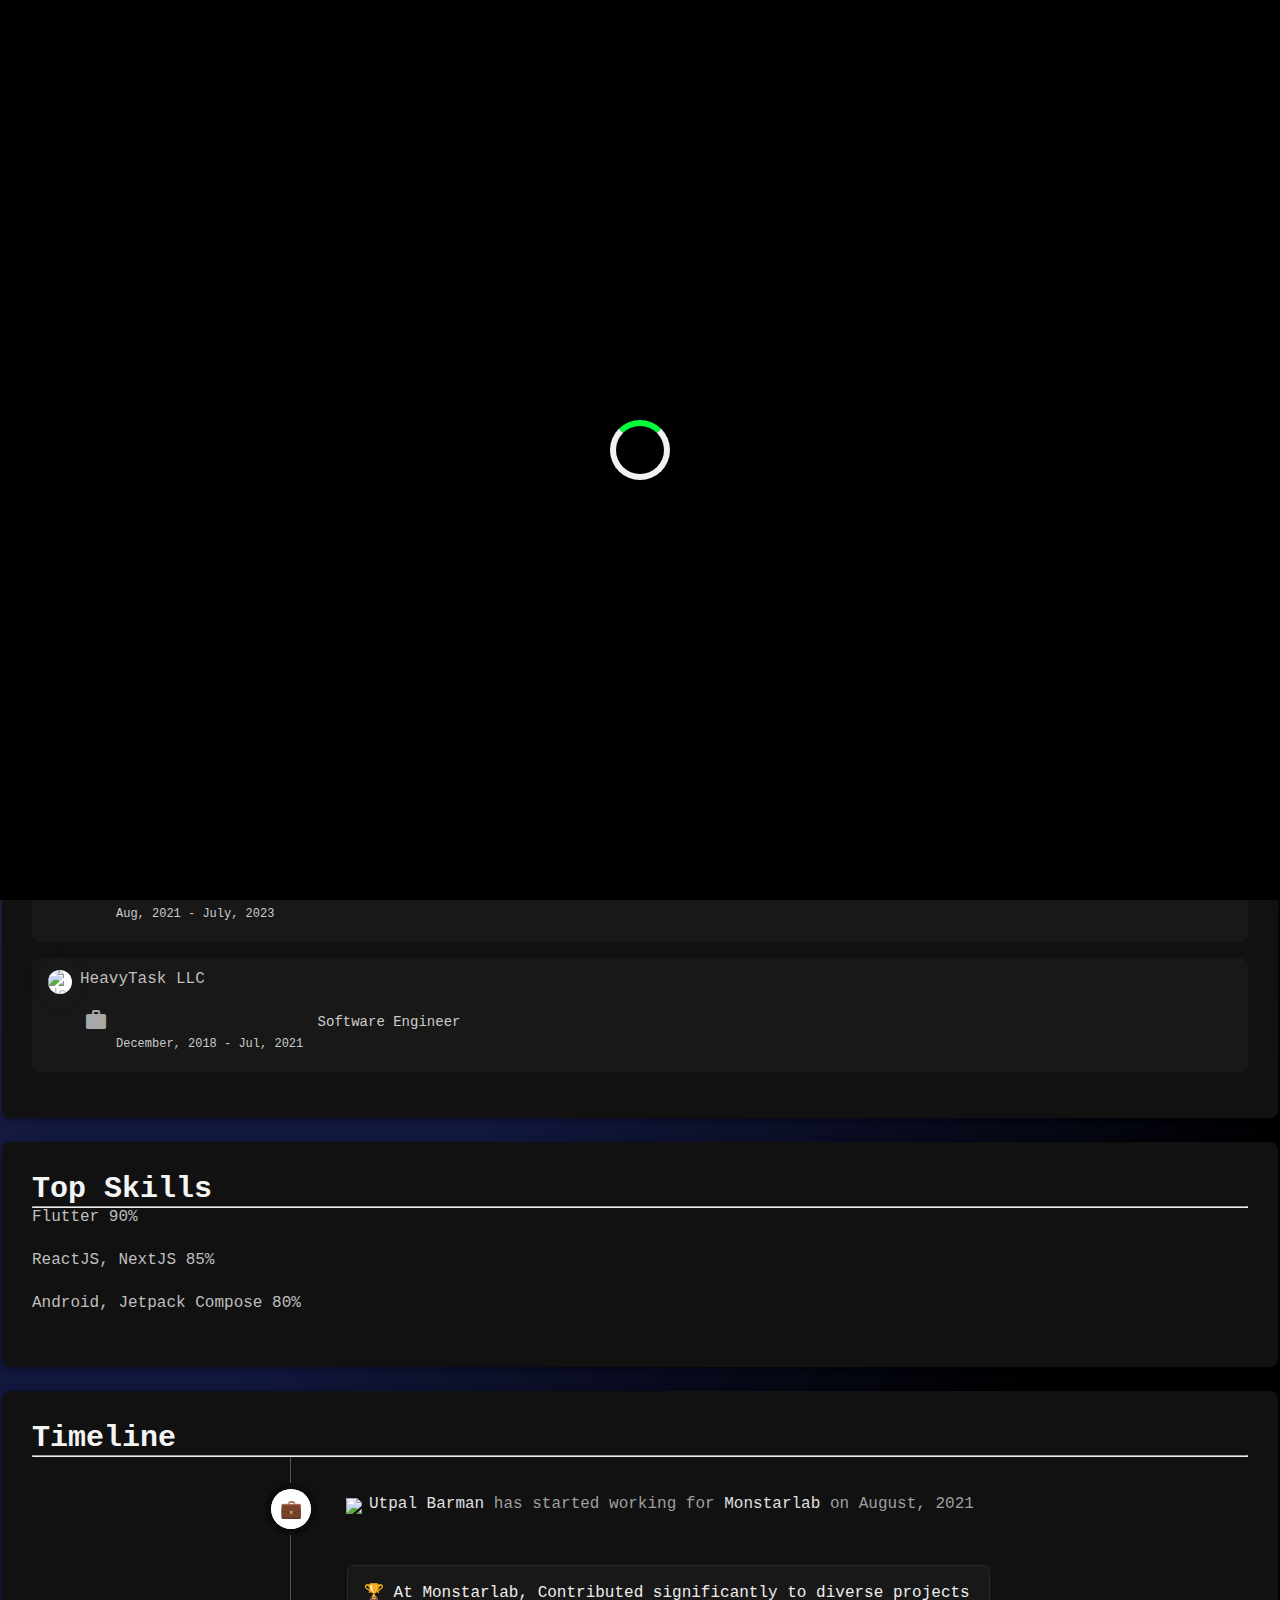
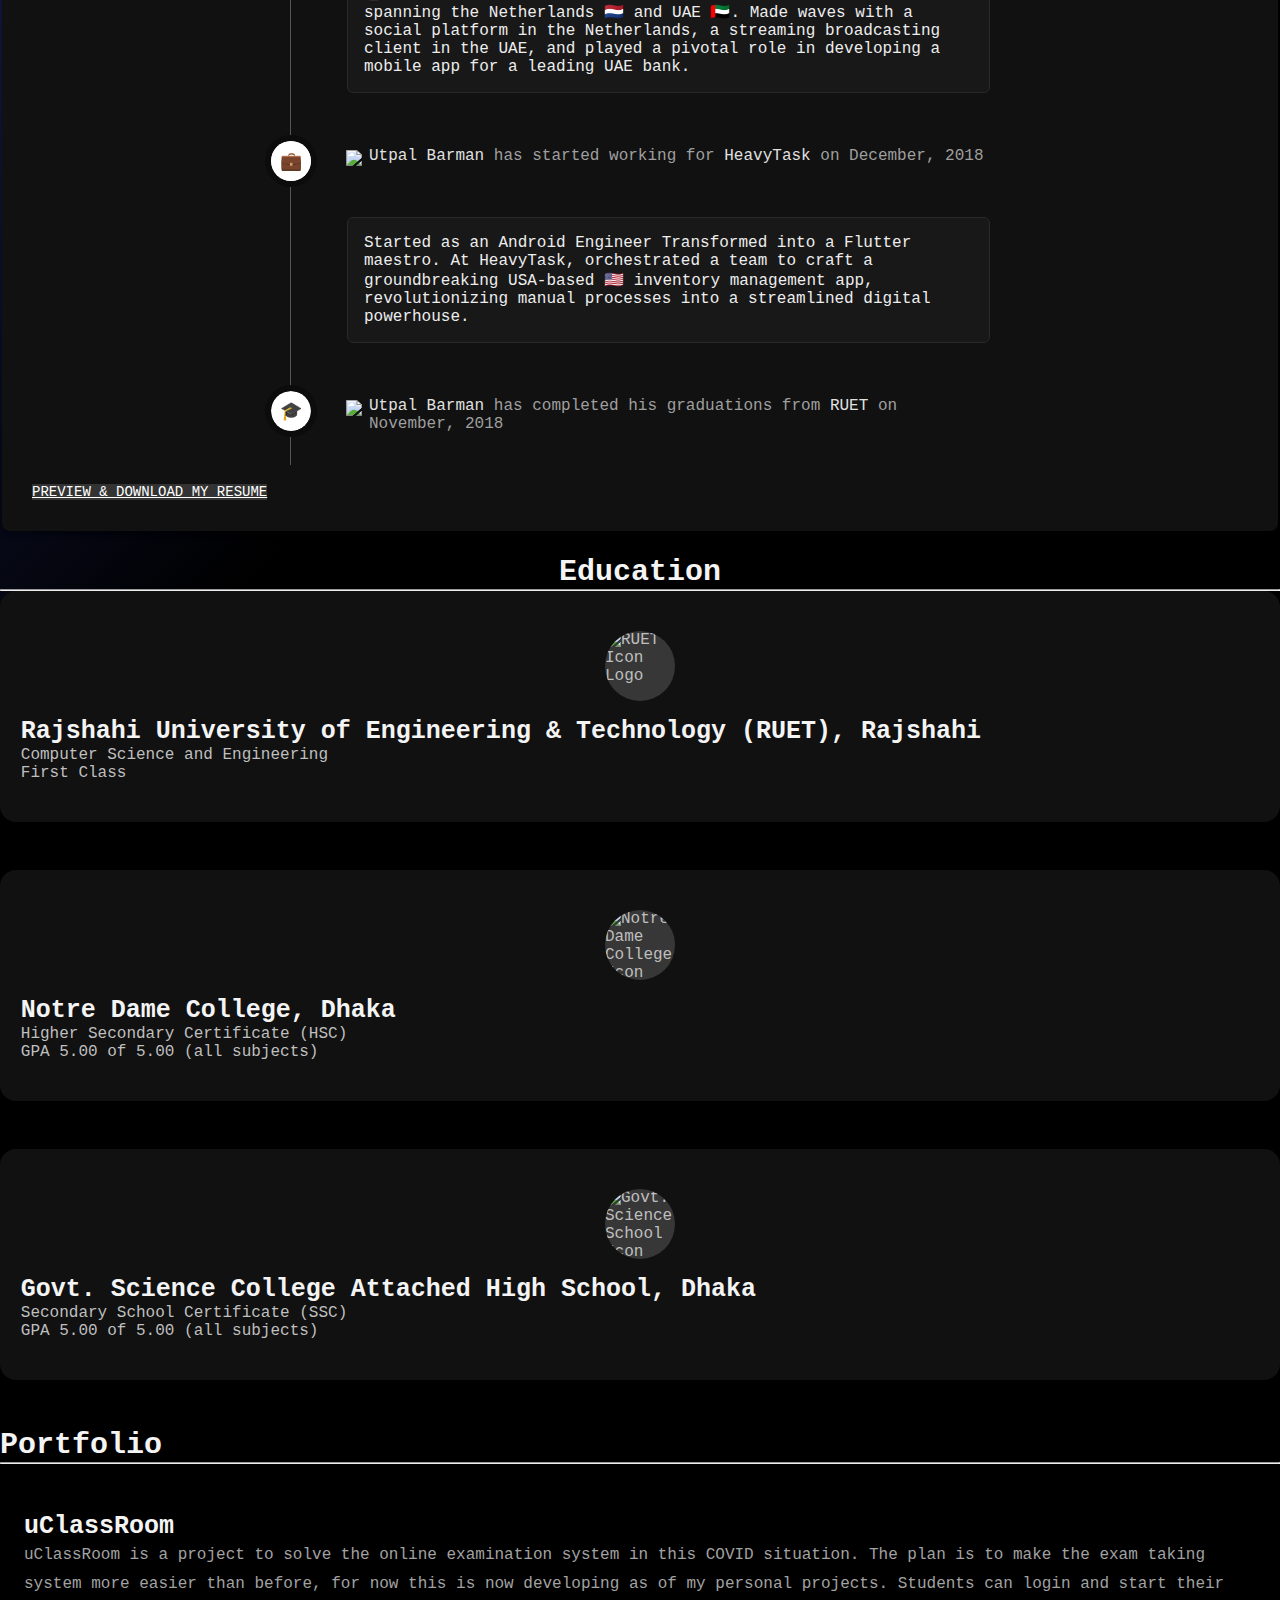
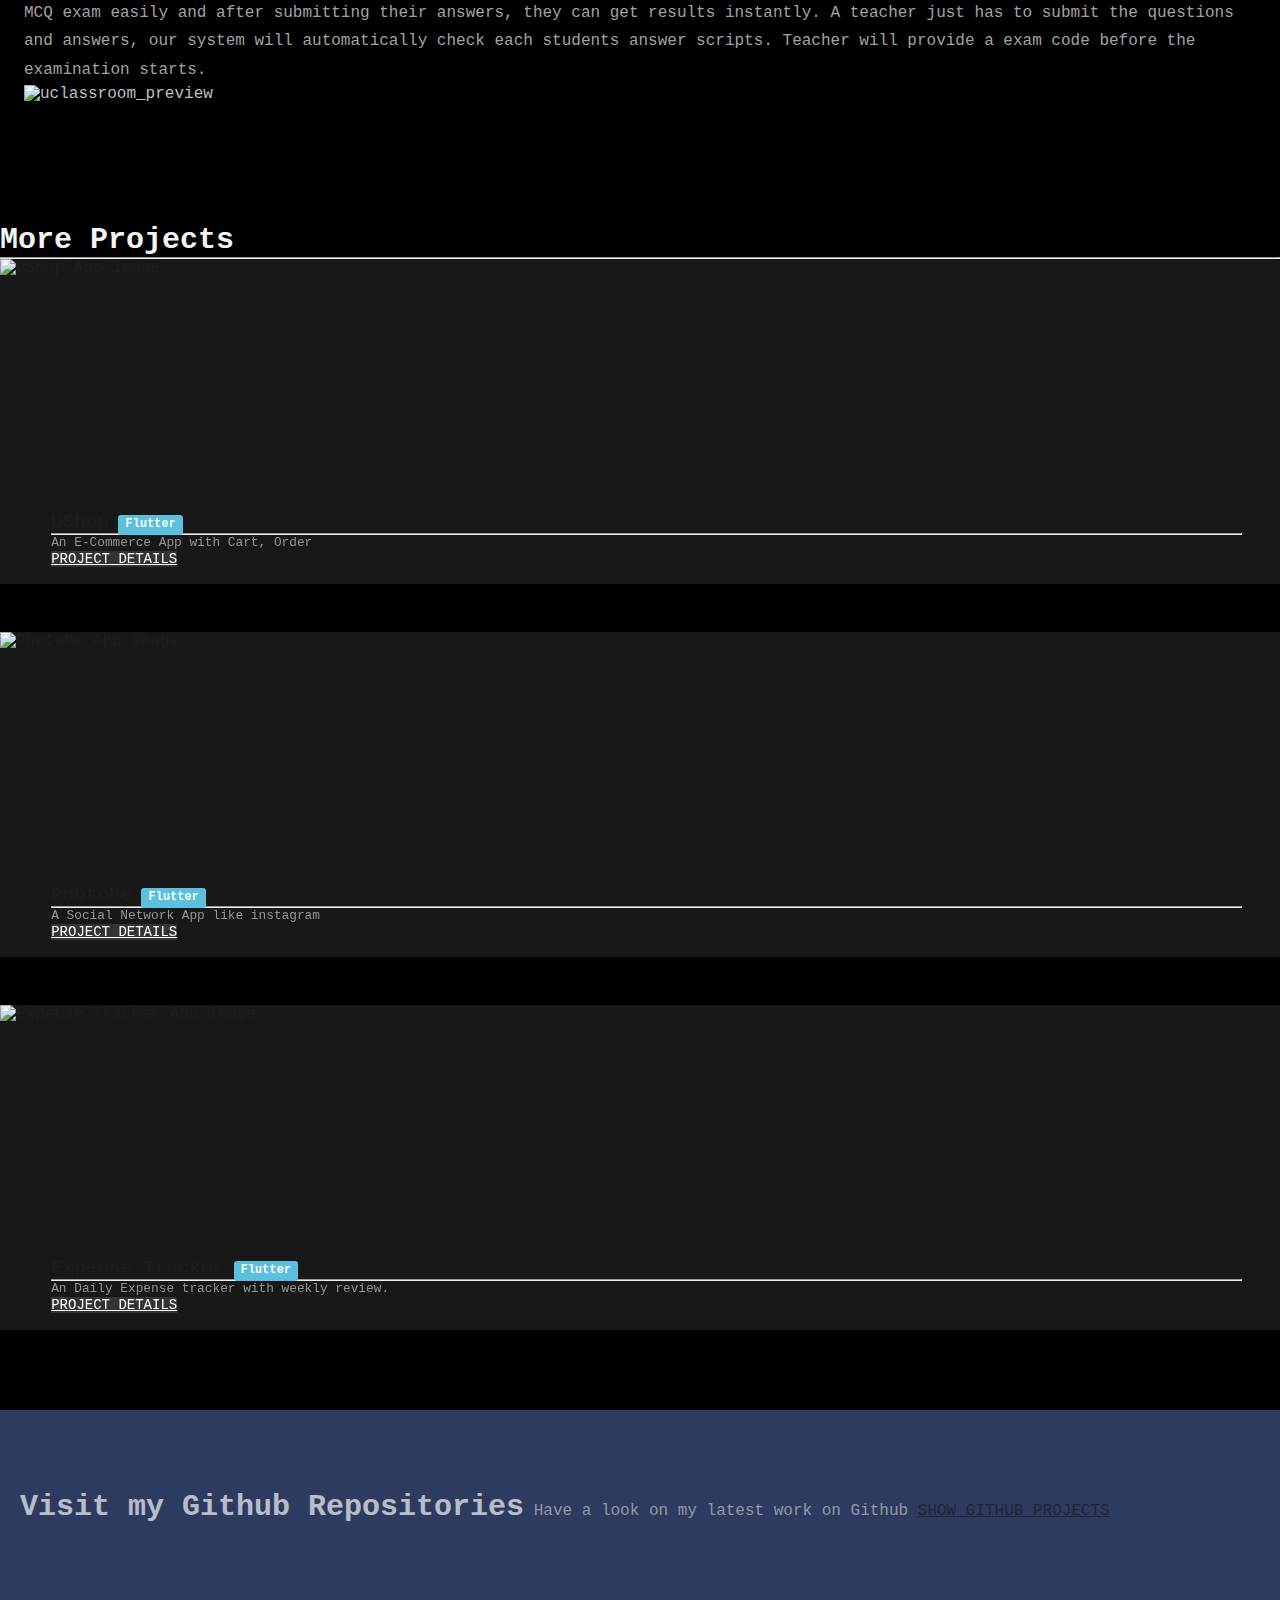
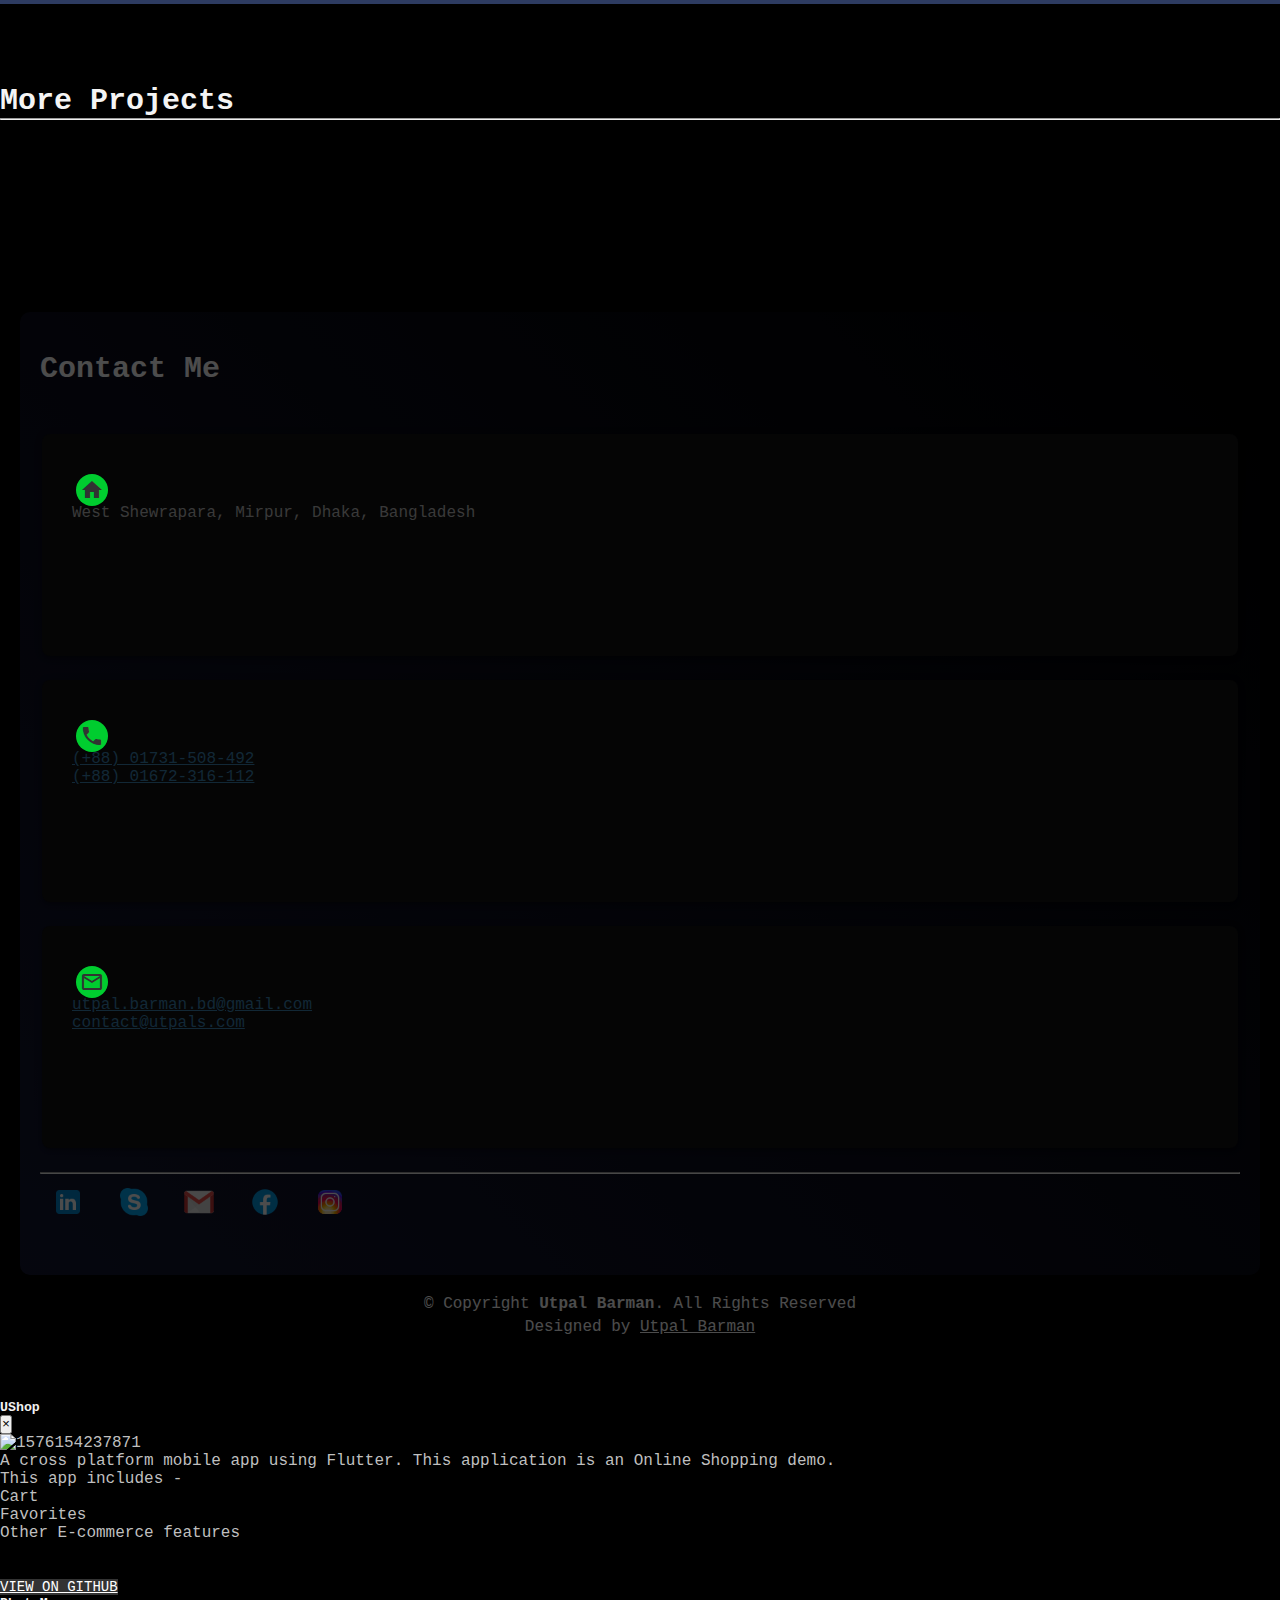
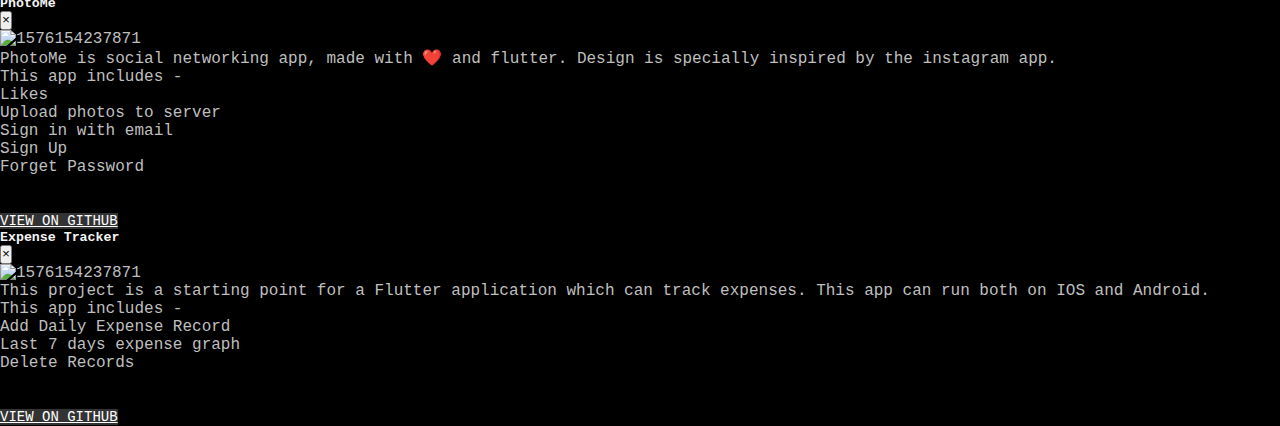
==== commit d43db68e: "chore: Adjusted mobile css and resume updated" ====
--- a/index.html
+++ b/index.html
@@ -1,767 +1,606 @@
 <!DOCTYPE html>
 <html lang="en">
-  <head>
-    <!-- Global site tag (gtag.js) - Google Analytics -->
-    <script
-      async
-      src="https://www.googletagmanager.com/gtag/js?id=UA-165524278-1"
-    ></script>
-    <script>
-      window.dataLayer = window.dataLayer || [];
-      function gtag() {
-        dataLayer.push(arguments);
-      }
-      gtag('js', new Date());
-
-      gtag('config', 'UA-165524278-1');
-    </script>
-    <!-- End of Global site tag (gtag.js) - Google Analytics -->
-
-    <!-- Primary Meta Tags -->
-    <title>Utpal Barman | Software Engineer | Mobile App Developer</title>
-    <meta
-      name="title"
-      content="Utpal Barman | Software Engineer | Mobile Apps Developer | Dhaka, Bangladesh"
-    />
-    <meta
-      name="description"
-      content="Utpal Barman is a Mobile Application Developer from Dhaka, Bangladesh. He mostly works with Flutter, Native Android, and also he knows ReactJS for Web Frontend."
-    />
-
-    <!-- Open Graph / Facebook -->
-    <meta property="og:type" content="website" />
-    <meta property="og:url" content="https://utpal-barman.github.io/" />
-    <meta
-      property="og:title"
-      content="Utpal Barman | Software Engineer | Dhaka, Bangladesh"
-    />
-    <meta
-      property="og:description"
-      content="Utpal Barman is a Software Engineer from Dhaka, Bangladesh. He mostly works with Flutter, ReactJS, NextJS, NodeJS, ExpressJS, etc"
-    />
-    <meta
-      property="og:image"
-      content="https://utpal-barman.github.io/assets/img/utpal-barman-meta-image.webp"
-    />
-
-    <!-- Twitter -->
-    <meta property="twitter:card" content="summary_large_image" />
-    <meta property="twitter:url" content="https://utpal-barman.github.io/" />
-    <meta
-      property="twitter:title"
-      content="Utpal Barman | Software Engineer | Mobile App Developer | Dhaka, Bangladesh"
-    />
-    <meta
-      property="twitter:description"
-      content="Utpal Barman is a Mobile Application Developer from Dhaka, Bangladesh. He mostly works with Flutter, Native Android, and also he knows ReactJS for Web Frontend."
-    />
-    <meta
-      property="twitter:image"
-      content="https://utpal-barman.github.io/assets/img/utpal-barman-meta-image.webp"
-    />
-
-    <!-- meta config -->
-    <meta charset="UTF-8" />
-    <meta name="viewport" content="width=device-width, initial-scale=1.0" />
-    <meta http-equiv="X-UA-Compatible" content="ie=edge" />
-    <meta
-      content="Utpal Barman, Utpal, Barman, Android, Flutter, Mobile, Developer, Mobile Developer in Dhaka, RUET, Flutter Developer, Flutter Developer in Dhaka, Cross Platform Developer"
-      name="keywords"
-    />
-
-    <!-- <meta name="google-site-verification" content="S5wSrFspIYNXLzG3LfMh9Z4XMzJbnkTR4y0JR3YNsuU" /> -->
-
-    <!-- favicons -->
-    <link href="./assets/img/favicon.ico" rel="icon" />
-    <link href="./assets/img/favicon-large.png" rel="apple-touch-icon" />
-
-    <!-- bootstrap CSS file -->
-    <link
-      href="./assets/lib/bootstrap/css/bootstrap.min.css"
-      rel="stylesheet"
-    />
-
-    <!-- libraries CSS files -->
-    <link href="./assets/lib/animate/animate.min.css" rel="stylesheet" />
-    <link href="./assets/lib/ionicons/css/ionicons.min.css" rel="stylesheet" />
-    <link
-      href="./assets/lib/owlcarousel/assets/owl.carousel.min.css"
-      rel="stylesheet"
-    />
-    <link href="./assets/lib/lightbox/css/lightbox.min.css" rel="stylesheet" />
-
-    <!-- waves css -->
-    <link href="./assets/css/waves.css" rel="stylesheet" />
-
-    <!-- slick css -->
-
-    <link
-      rel="stylesheet"
-      type="text/css"
-      href="//cdn.jsdelivr.net/npm/slick-carousel@1.8.1/slick/slick.css"
-    />
-    <link
-      rel="stylesheet"
-      type="text/css"
-      href="//cdn.jsdelivr.net/npm/slick-carousel@1.8.1/slick/slick-theme.css"
-    />
-
-    <!-- main css file -->
-    <link href="./assets/css/style.min.css" rel="stylesheet" />
-
-    <!--Material Icon & Google Font-->
-    <link
-      href="https://fonts.googleapis.com/icon?family=Material+Icons"
-      rel="stylesheet"
-    />
-    <link
-      href="https://fonts.googleapis.com/css2?family=Roboto:wght@400;700;900&display=swap"
-      rel="stylesheet"
-    />
-    <link
-      href="https://fonts.googleapis.com/css2?family=Montserrat:wght@400;500;700&display=swap"
-      rel="stylesheet"
-    />
-
-    <!-- crips chat -->
-    <script type="text/javascript">
-      window.$crisp = [];
-      window.CRISP_WEBSITE_ID = '56e2b302-ff6c-4a69-b35a-cb269a39449a';
-      (function () {
-        d = document;
-        s = d.createElement('script');
-        s.src = 'https://client.crisp.chat/l.js';
-        s.async = 1;
-        d.getElementsByTagName('head')[0].appendChild(s);
-      })();
-    </script>
-  </head>
-
-  <body id="u-body">
-    <!--Nav Start-->
-    <nav
-      class="navbar navbar-b navbar-trans navbar-expand-lg fixed-top"
-      id="mainNav"
-    >
-      <div class="u-align-center">
-        <a class="navbar-brand js-scroll" href="#u-body">Utpal Barman </a>
-      </div>
-      <div style="margin-left: auto">
-        <a href="tel:+8801731508492">
-          <span class="material-icons u-show-on-mobile-only"> call </span>
-        </a>
-        <button
-          class="navbar-toggler collapsed"
-          type="button"
-          data-toggle="collapse"
-          data-target="#navbarDefault"
-          aria-controls="navbarDefault"
-          aria-expanded="false"
-          aria-label="Toggle navigation"
-          style="top: 7px"
-        >
-          <span></span>
-          <span></span>
-          <span></span>
-        </button>
-      </div>
-
-      <div
-        class="navbar-collapse collapse justify-content-end"
-        id="navbarDefault"
-      >
-        <ul class="navbar-nav">
-          <li class="nav-item">
-            <a class="nav-link js-scroll active" href="#u-home">Home</a>
-          </li>
-          <li class="nav-item">
-            <a class="nav-link js-scroll" href="#u-about">About</a>
-          </li>
-          <li class="nav-item">
-            <a class="nav-link js-scroll" href="#u-education">Education</a>
-          </li>
-          <li class="nav-item">
-            <a class="nav-link js-scroll" href="#u-portfolio">Portfolio</a>
-          </li>
-
-          <li class="nav-item">
-            <a class="nav-link js-scroll" href="#u-contact">Contact</a>
-          </li>
-        </ul>
-      </div>
-      <a
-        href="tel:+8801731508492"
-        data-toggle="tooltip"
-        title="(+88) 01731 508 492"
-      >
-        <span class="material-icons u-hide-on-mobile u-nav-call-icon rounded">
-          call
-        </span>
+
+<head>
+  <!-- Global site tag (gtag.js) - Google Analytics -->
+  <script async src="https://www.googletagmanager.com/gtag/js?id=UA-165524278-1"></script>
+  <script>
+    window.dataLayer = window.dataLayer || [];
+    function gtag() {
+      dataLayer.push(arguments);
+    }
+    gtag('js', new Date());
+
+    gtag('config', 'UA-165524278-1');
+  </script>
+  <!-- End of Global site tag (gtag.js) - Google Analytics -->
+
+  <!-- Primary Meta Tags -->
+  <title>Utpal Barman | Software Engineer | Mobile App Developer</title>
+  <meta name="title"
+    content="Utpal Barman | Software Engineer | Mobile Apps Developer | Dhaka, Bangladesh" />
+  <meta name="description"
+    content="Utpal Barman is a Mobile Application Developer from Dhaka, Bangladesh. He mostly works with Flutter, Native Android, and also he knows ReactJS for Web Frontend." />
+
+  <!-- Open Graph / Facebook -->
+  <meta property="og:type" content="website" />
+  <meta property="og:url" content="https://utpal-barman.github.io/" />
+  <meta property="og:title" content="Utpal Barman | Software Engineer | Dhaka, Bangladesh" />
+  <meta property="og:description"
+    content="Utpal Barman is a Software Engineer from Dhaka, Bangladesh. He mostly works with Flutter, ReactJS, NextJS, NodeJS, ExpressJS, etc" />
+  <meta property="og:image"
+    content="https://utpal-barman.github.io/assets/img/utpal-barman-meta-image.webp" />
+
+  <!-- Twitter -->
+  <meta property="twitter:card" content="summary_large_image" />
+  <meta property="twitter:url" content="https://utpal-barman.github.io/" />
+  <meta property="twitter:title"
+    content="Utpal Barman | Software Engineer | Mobile App Developer | Dhaka, Bangladesh" />
+  <meta property="twitter:description"
+    content="Utpal Barman is a Mobile Application Developer from Dhaka, Bangladesh. He mostly works with Flutter, Native Android, and also he knows ReactJS for Web Frontend." />
+  <meta property="twitter:image"
+    content="https://utpal-barman.github.io/assets/img/utpal-barman-meta-image.webp" />
+
+  <!-- meta config -->
+  <meta charset="UTF-8" />
+  <meta name="viewport" content="width=device-width, initial-scale=1.0" />
+  <meta http-equiv="X-UA-Compatible" content="ie=edge" />
+  <meta
+    content="Utpal Barman, Utpal, Barman, Android, Flutter, Mobile, Developer, Mobile Developer in Dhaka, RUET, Flutter Developer, Flutter Developer in Dhaka, Cross Platform Developer"
+    name="keywords" />
+
+  <!-- favicons -->
+  <link rel="apple-touch-icon" sizes="180x180" href="/assets/favicon/apple-touch-icon.png">
+  <link rel="icon" type="image/png" sizes="32x32" href="/assets/favicon/favicon-32x32.png">
+  <link rel="icon" type="image/png" sizes="16x16" href="/assets/favicon/favicon-16x16.png">
+  <link rel="manifest" href="/assets/favicon/site.webmanifest">
+
+  <!-- bootstrap CSS file -->
+  <link href="./assets/lib/bootstrap/css/bootstrap.min.css" rel="stylesheet" />
+
+  <!-- libraries CSS files -->
+  <link href="./assets/lib/animate/animate.min.css" rel="stylesheet" />
+  <link href="./assets/lib/ionicons/css/ionicons.min.css" rel="stylesheet" />
+  <link href="./assets/lib/owlcarousel/assets/owl.carousel.min.css" rel="stylesheet" />
+  <link href="./assets/lib/lightbox/css/lightbox.min.css" rel="stylesheet" />
+
+  <!-- waves css -->
+  <link href="./assets/css/waves.css" rel="stylesheet" />
+
+  <!-- slick css -->
+
+  <link rel="stylesheet" type="text/css"
+    href="//cdn.jsdelivr.net/npm/slick-carousel@1.8.1/slick/slick.css" />
+  <link rel="stylesheet" type="text/css"
+    href="//cdn.jsdelivr.net/npm/slick-carousel@1.8.1/slick/slick-theme.css" />
+
+  <!-- main css file -->
+  <link href="./assets/css/style.min.css" rel="stylesheet" />
+
+  <!--Material Icon & Google Font-->
+  <link href="https://fonts.googleapis.com/icon?family=Material+Icons" rel="stylesheet" />
+  <link href="https://fonts.googleapis.com/css2?family=Roboto:wght@400;700;900&display=swap"
+    rel="stylesheet" />
+  <link href="https://fonts.googleapis.com/css2?family=Montserrat:wght@400;500;700&display=swap"
+    rel="stylesheet" />
+
+  <!-- crips chat -->
+  <script type="text/javascript">
+    window.$crisp = [];
+    window.CRISP_WEBSITE_ID = '56e2b302-ff6c-4a69-b35a-cb269a39449a';
+    (function () {
+      d = document;
+      s = d.createElement('script');
+      s.src = 'https://client.crisp.chat/l.js';
+      s.async = 1;
+      d.getElementsByTagName('head')[0].appendChild(s);
+    })();
+  </script>
+</head>
+
+<body id="u-body">
+  <!--Nav Start-->
+  <nav class="navbar navbar-b navbar-trans navbar-expand-lg fixed-top" id="mainNav">
+    <div class="u-align-center">
+      <a class="navbar-brand js-scroll" href="#u-body">Utpal Barman </a>
+    </div>
+    <div style="margin-left: auto">
+      <a href="tel:+8801731508492">
+        <span class="material-icons u-show-on-mobile-only"> call </span>
       </a>
-    </nav>
-
-    <!--About Section-->
-    <section id="u-about">
-      <div class="container">
-        <div class="row">
-          <div class="col-md-12">
-            <img
-              style="
+      <button class="navbar-toggler collapsed" type="button" data-toggle="collapse"
+        data-target="#navbarDefault" aria-controls="navbarDefault" aria-expanded="false"
+        aria-label="Toggle navigation" style="top: 7px">
+        <span></span>
+        <span></span>
+        <span></span>
+      </button>
+    </div>
+
+    <div class="navbar-collapse collapse justify-content-end" id="navbarDefault">
+      <ul class="navbar-nav">
+        <li class="nav-item">
+          <a class="nav-link js-scroll active" href="#u-home">Home</a>
+        </li>
+        <li class="nav-item">
+          <a class="nav-link js-scroll" href="#u-about">About</a>
+        </li>
+        <li class="nav-item">
+          <a class="nav-link js-scroll" href="#u-education">Education</a>
+        </li>
+        <li class="nav-item">
+          <a class="nav-link js-scroll" href="#u-portfolio">Portfolio</a>
+        </li>
+
+        <li class="nav-item">
+          <a class="nav-link js-scroll" href="#u-contact">Contact</a>
+        </li>
+      </ul>
+    </div>
+    <a href="tel:+8801731508492" data-toggle="tooltip" title="(+88) 01731 508 492">
+      <span class="material-icons u-hide-on-mobile u-nav-call-icon rounded">
+        call
+      </span>
+    </a>
+  </nav>
+
+  <!--About Section-->
+  <section id="u-about">
+    <div class="container">
+      <div class="row">
+        <div class="col-md-12">
+          <img style="
                 width: 200px;
                 display: block;
                 margin: 0px auto;
                 top: -45px;
                 position: relative;
-              "
-              class="rounded-circle u-blue-circle"
-              src="./assets/img/utpal-profile.webp"
-              alt="Utpal Barman"
-            />
-          </div>
-
-          <div class="col-md-12">
-            <div class="text-center">
-              <h2>Utpal Barman</h2>
-              <p>Senior Mobile Engineer - I<br />Monstarlab Bangladesh Ltd.</p>
-              <div class="u-center">
-                <div class="u-social">
-                  <a
-                    href="https://www.linkedin.com/in/utpal-barman/"
-                    target="_blank"
-                    rel="noreferrer"
-                  >
-                    <img
-                      src="[data-uri]"
-                      alt="LinkedIn Logo"
-                    />
-                  </a>
-                </div>
-                <div class="u-social">
-                  <a
-                    href="https://join.skype.com/invite/YKZe1ad0yuyK"
-                    target="_blank"
-                    rel="noreferrer"
-                  >
-                    <img
-                      src="[data-uri]"
-                      alt="Skype Logo"
-                    />
-                  </a>
-                </div>
-                <div class="u-social">
-                  <a
-                    href="mailto:utpal.barman.bd@gmail.com"
-                    target="_blank"
-                    rel="noreferrer"
-                  >
-                    <img
-                      src="[data-uri]"
-                      alt="Gmail Logo"
-                    />
-                  </a>
-                </div>
-                <div class="u-social">
-                  <a
-                    href="https://www.facebook.com/utpal777"
-                    target="_blank"
-                    rel="noreferrer"
-                  >
-                    <img
-                      src="[data-uri]"
-                      alt="Facebook Logo"
-                    />
-                  </a>
-                </div>
-                <div class="u-social">
-                  <a
-                    href="https://www.instagram.com/utpal_barman_/"
-                    target="_blank"
-                    rel="noreferrer"
-                  >
-                    <img
-                      src="[data-uri]"
-                      alt="Instagram Logo"
-                    />
-                  </a>
-                </div>
-              </div>
-            </div>
-          </div>
-        </div>
-      </div>
-    </section>
-    <!--End About Section-->
-
-    <!--Skill and About Section starts-->
-    <section id="u-skill" class="my-4">
-      <div class="container">
-        <div class="row">
-          <div class="col-lg-4">
-            <div class="u-card">
-              <h2>Experience</h2>
-              <hr />
-              <div class="work__experienceCard u-rounded-gray-bg">
-                <div class="work__experienceCompanyName">
+              " class="rounded-circle u-blue-circle" src="./assets/img/utpal-profile.webp"
+            alt="Utpal Barman" />
+        </div>
+
+        <div class="col-md-12">
+          <div class="text-center">
+            <h2>Utpal Barman</h2>
+            <p>Senior Mobile Engineer - I<br />Monstarlab Bangladesh Ltd.</p>
+            <div class="u-center">
+              <div class="u-social">
+                <a href="https://www.linkedin.com/in/utpal-barman/" target="_blank"
+                  rel="noreferrer">
                   <img
-                    class="u-thumb-img u-circle-border"
-                    src="./assets/img/monstarlab-bangladesh-utpal-barman.jpeg"
-                    alt="HeavyTask LLC"
-                  />
-                  <span>Monstarlab Bangladesh Ltd.</span>
-                </div>
-                <div class="work__experienceDetail">
-                  <span class="material-icons"> work_outline </span>
-                  <span style="font-size: 14px">
-                    Senior Mobile Engineer - I
-                  </span>
-                  <br />
-                  <span
-                    style="
+                    src="[data-uri]"
+                    alt="LinkedIn Logo" />
+                </a>
+              </div>
+              <div class="u-social">
+                <a href="https://join.skype.com/invite/YKZe1ad0yuyK" target="_blank"
+                  rel="noreferrer">
+                  <img
+                    src="[data-uri]"
+                    alt="Skype Logo" />
+                </a>
+              </div>
+              <div class="u-social">
+                <a href="mailto:utpal.barman.bd@gmail.com" target="_blank" rel="noreferrer">
+                  <img
+                    src="[data-uri]"
+                    alt="Gmail Logo" />
+                </a>
+              </div>
+              <div class="u-social">
+                <a href="https://www.facebook.com/utpal777" target="_blank" rel="noreferrer">
+                  <img
+                    src="[data-uri]"
+                    alt="Facebook Logo" />
+                </a>
+              </div>
+              <div class="u-social">
+                <a href="https://www.instagram.com/utpal_barman_/" target="_blank" rel="noreferrer">
+                  <img
+                    src="[data-uri]"
+                    alt="Instagram Logo" />
+                </a>
+              </div>
+            </div>
+          </div>
+        </div>
+      </div>
+    </div>
+  </section>
+  <!--End About Section-->
+
+  <!--Skill and About Section starts-->
+  <section id="u-skill" class="my-4">
+    <div class="container">
+      <div class="row">
+        <div class="col-lg-4">
+          <div class="u-card">
+            <h2>Experience</h2>
+            <hr />
+            <div class="work__experienceCard u-rounded-gray-bg">
+              <div class="work__experienceCompanyName">
+                <img class="u-thumb-img u-circle-border"
+                  src="./assets/img/monstarlab-bangladesh-utpal-barman.jpeg" alt="HeavyTask LLC" />
+                <span>Monstarlab Bangladesh Ltd.</span>
+              </div>
+              <div class="work__experienceDetail">
+                <span class="material-icons"> work_outline </span>
+                <span style="font-size: 14px">
+                  Senior Mobile Engineer - I
+                </span>
+                <br />
+                <span style="
                       font-size: 12px;
                       margin-left: 40px;
                       color: rgb(165, 163, 163);
-                    "
-                  >
-                    August, 2023 - Present</span
-                  >
-                </div>
-                <div class="work__experienceDetail">
-                  <span class="material-icons"> work_outline </span>
-                  <span style="font-size: 14px">Mobile Engineer - II</span>
-                  <br />
-                  <span
-                    style="
+                    ">
+                  August, 2023 - Present</span>
+              </div>
+              <div class="work__experienceDetail">
+                <span class="material-icons"> work_outline </span>
+                <span style="font-size: 14px">Mobile Engineer - II</span>
+                <br />
+                <span style="
                       font-size: 12px;
                       margin-left: 40px;
                       color: rgb(165, 163, 163);
-                    "
-                  >
-                    Aug, 2021 - July, 2023</span
-                  >
-                </div>
-              </div>
-
-              <div class="work__experienceCard u-rounded-gray-bg">
-                <div class="work__experienceCompanyName">
-                  <img
-                    class="u-thumb-img u-circle-border"
-                    src="./assets/img/heavytask-logo.png"
-                    alt="HeavyTask LLC"
-                  />
-                  <span>HeavyTask LLC</span>
-                </div>
-                <div class="work__experienceDetail">
-                  <span class="material-icons"> work_outline </span>
-                  <span style="font-size: 14px"> Software Engineer </span>
-                  <br />
-                  <span
-                    style="
+                    ">
+                  Aug, 2021 - July, 2023</span>
+              </div>
+            </div>
+
+            <div class="work__experienceCard u-rounded-gray-bg">
+              <div class="work__experienceCompanyName">
+                <img class="u-thumb-img u-circle-border" src="./assets/img/heavytask-logo.png"
+                  alt="HeavyTask LLC" />
+                <span>HeavyTask LLC</span>
+              </div>
+              <div class="work__experienceDetail">
+                <span class="material-icons"> work_outline </span>
+                <span style="font-size: 14px"> Software Engineer </span>
+                <br />
+                <span style="
                       font-size: 12px;
                       margin-left: 40px;
                       color: rgb(165, 163, 163);
-                    "
-                  >
-                    December, 2018 - Jul, 2021</span
-                  >
+                    ">
+                  December, 2018 - Jul, 2021</span>
+              </div>
+            </div>
+          </div>
+          <div class="u-card">
+            <h2>Top Skills</h2>
+            <hr />
+
+            <span>Flutter</span> <span class="pull-right">90%</span>
+            <div class="progress">
+              <div class="progress-bar" role="progressbar" style="width: 90%" aria-valuenow="75"
+                aria-valuemin="0" aria-valuemax="100"></div>
+            </div>
+            <span>ReactJS, NextJS</span> <span class="pull-right">85%</span>
+            <div class="progress">
+              <div class="progress-bar" role="progressbar" style="width: 85%" aria-valuenow="50"
+                aria-valuemin="0" aria-valuemax="100"></div>
+            </div>
+            <span>Android, Jetpack Compose</span>
+            <span class="pull-right">80%</span>
+            <div class="progress">
+              <div class="progress-bar" role="progressbar" style="width: 80%" aria-valuenow="85"
+                aria-valuemin="0" aria-valuemax="100"></div>
+            </div>
+            <!--<span>Wordpress</span> <span class="pull-right">75%</span>-->
+            <!--<div class="progress">-->
+            <!--  <div-->
+            <!--    class="progress-bar"-->
+            <!--    role="progressbar"-->
+            <!--    style="width: 75%;"-->
+            <!--    aria-valuenow="90"-->
+            <!--    aria-valuemin="0"-->
+            <!--    aria-valuemax="100"-->
+            <!--  ></div>-->
+            <!--</div>-->
+          </div>
+        </div>
+
+        <div class="col-lg-8">
+          <div class="u-timeline u-card">
+            <div class="">
+              <h2>Timeline</h2>
+              <hr />
+
+              <ul class="timeline">
+                <li class="timeline-item">
+                  <span class="timeline-item-icon | faded-icon">
+                    <span class="avatar" style="background: white"> 💼 </span>
+                  </span>
+                  <div class="timeline-item-description">
+                    <i class="avatar | small">
+                      <img
+                        src="https://global.discourse-cdn.com/monzo/original/3X/8/6/866e6d84e8c756b19050fbe2ca0932858118614c.jpg" />
+                    </i>
+                    <span><a href="#">Utpal Barman</a> has started working for
+                      <a href="#">Monstarlab</a> on
+                      <time datetime="18-11-2018">August, 2021</time></span>
+                  </div>
+                </li>
+
+                <li class="timeline-item">
+                  <div class="comment">
+                    <p>
+                      🏆 At Monstarlab, Contributed significantly to diverse
+                      projects spanning the Netherlands 🇳🇱 and UAE 🇦🇪. Made
+                      waves with a social platform in the Netherlands, a
+                      streaming broadcasting client in the UAE, and played a
+                      pivotal role in developing a mobile app for a leading
+                      UAE bank.
+                    </p>
+                  </div>
+                </li>
+
+                <li class="timeline-item | extra-space">
+                  <span class="timeline-item-icon | faded-icon">
+                    <span class="avatar" style="background: white"> 💼 </span>
+                  </span>
+                  <div class="timeline-item-description">
+                    <i class="avatar | small">
+                      <img
+                        src="https://global.discourse-cdn.com/monzo/original/3X/8/6/866e6d84e8c756b19050fbe2ca0932858118614c.jpg" />
+                    </i>
+                    <span><a href="#">Utpal Barman</a> has started working for
+                      <a href="#">HeavyTask</a> on
+                      <time datetime="27-12-2018">December, 2018</time></span>
+                  </div>
+                </li>
+
+                <li class="timeline-item">
+                  <div class="comment">
+                    <p>
+                      Started as an Android Engineer Transformed into a
+                      Flutter maestro. At HeavyTask, orchestrated a team to
+                      craft a groundbreaking USA-based 🇺🇸 inventory management
+                      app, revolutionizing manual processes into a streamlined
+                      digital powerhouse.
+                    </p>
+                  </div>
+                </li>
+
+                <li class="timeline-item | extra-space">
+                  <span class="timeline-item-icon | avatar-icon">
+                    <span class="avatar" style="background: white"> 🎓 </span>
+                  </span>
+                  <div class="timeline-item-description">
+                    <i class="avatar | small">
+                      <img
+                        src="https://global.discourse-cdn.com/monzo/original/3X/8/6/866e6d84e8c756b19050fbe2ca0932858118614c.jpg" />
+                    </i>
+                    <span><a href="#">Utpal Barman</a> has completed his
+                      graduations from <a href="#">RUET</a> on
+                      <time datetime="18-11-2018">November, 2018</time></span>
+                  </div>
+                </li>
+              </ul>
+
+              <!-- End of test -->
+
+              <br />
+
+              <a class="btn btn-primary waves-effect waves-light u-button-text bg-brand d-block mt-4 mb-2 py-3 px-3"
+                href="https://utpal-barman.github.io/resume/Utpal_Barman_Resume.pdf" target="_blank"
+                rel="noreferrer">
+                Preview & Download My Resume
+              </a>
+            </div>
+          </div>
+        </div>
+      </div>
+    </div>
+  </section>
+  <!--Skill and About Section ends-->
+
+  <!--Education section starts -->
+  <section id="u-education" class="my-4">
+    <div class="container">
+      <div class="row">
+        <div class="col-md-12">
+          <center>
+            <h2 class="u-h2">Education</h2>
+            <hr />
+          </center>
+        </div>
+      </div>
+      <div class="row">
+        <div class="col-md-12">
+          <div class="service-box">
+            <img class="u-institute-logo u-center" src="./assets/img/ruet-logo.webp"
+              alt="RUET Icon Logo" />
+
+            <div class="service-content">
+              <h3 class="text-center text-uppercase">
+                Rajshahi University of Engineering & Technology (RUET),
+                Rajshahi
+              </h3>
+              <p class="text-center">
+                Computer Science and Engineering <br />
+                First Class
+              </p>
+            </div>
+          </div>
+        </div>
+        <div class="col-md-12">
+          <div class="service-box">
+            <img class="u-institute-logo u-center" src="./assets/img/ndc-logo.webp"
+              alt="Notre Dame College Icon Logo" />
+
+            <div class="service-content">
+              <h3 class="text-center text-uppercase">
+                Notre Dame College, Dhaka
+              </h3>
+              <p class="text-center">
+                Higher Secondary Certificate (HSC) <br />
+                GPA 5.00 of 5.00 (all subjects)
+              </p>
+            </div>
+          </div>
+        </div>
+        <div class="col-md-12">
+          <div class="service-box">
+            <img class="u-institute-logo u-center" src="./assets/img/gscahs-logo.webp"
+              alt="Govt. Science School Icon Logo" />
+            <div class="service-content">
+              <h3 class="text-center text-uppercase">
+                Govt. Science College Attached High School, Dhaka
+              </h3>
+              <p class="text-center">
+                Secondary School Certificate (SSC) <br />
+                GPA 5.00 of 5.00 (all subjects)
+              </p>
+            </div>
+          </div>
+        </div>
+      </div>
+    </div>
+  </section>
+  <!-- Educationsection ends -->
+
+  <!--portfolio section starts-->
+  <section id="u-portfolio" class="my-4 spacer">
+    <div class="container">
+      <div class="row">
+        <div class="col-md-12">
+          <h2 class="u-h2 text-center">Portfolio</h2>
+          <hr />
+        </div>
+      </div>
+
+      <div class="row" style="padding: 48px 24px; align-items: center">
+        <div class="col-md-6">
+          <h3>uClassRoom</h3>
+          <p class="u-web-project-text">
+            uClassRoom is a project to solve the online examination system in
+            this COVID situation. The plan is to make the exam taking system
+            more easier than before, for now this is now developing as of my
+            personal projects. Students can login and start their MCQ exam
+            easily and after submitting their answers, they can get results
+            instantly. A teacher just has to submit the questions and answers,
+            our system will automatically check each students answer scripts.
+            Teacher will provide a exam code before the examination starts.
+          </p>
+        </div>
+        <div class="col-md-6">
+          <img src="assets/img/uClassroom.gif" alt="uclassroom_preview" width="100%" />
+        </div>
+      </div>
+    </div>
+  </section>
+  <!--end of portfolio section-->
+
+  <!--portfolio section starts-->
+  <section id="u-portfolio" class="my-4">
+    <div class="container">
+      <div class="row">
+        <div class="col-md-12">
+          <h2 class="u-h2 text-center">More Projects</h2>
+          <hr />
+        </div>
+      </div>
+
+      <div class="row">
+        <div class="col-md-4">
+          <div class="work-box">
+            <a data-toggle="modal" data-target="#uShopModal">
+              <div class="work-img">
+                <img
+                  src="https://user-images.githubusercontent.com/16848599/70713405-270bfa00-1d10-11ea-82a3-b004ad2ba1c6.JPEG"
+                  alt="UShop App Image" class="img-fluid" />
+              </div>
+              <div class="work-content">
+                <div class="row">
+                  <div class="col-sm-12">
+                    <span class="w-title">UShop</span>
+                    <span class="label label-info">Flutter</span>
+                    <hr />
+                    <div class="w-more">
+                      <span class="w-date">An E-Commerce App with Cart, Order
+                      </span>
+                    </div>
+                    <a target="_blank"
+                      class="btn btn-primary waves-effect waves-light u-button-text bg-brand d-block mt-4 mb-2 py-3 px-3"
+                      href="https://github.com/utpal-barman/ushop" rel="noreferrer">
+                      Project Details
+                    </a>
+                  </div>
                 </div>
               </div>
-            </div>
-            <div class="u-card">
-              <h2>Top Skills</h2>
-              <hr />
-
-              <span>Flutter</span> <span class="pull-right">90%</span>
-              <div class="progress">
-                <div
-                  class="progress-bar"
-                  role="progressbar"
-                  style="width: 90%"
-                  aria-valuenow="75"
-                  aria-valuemin="0"
-                  aria-valuemax="100"
-                ></div>
-              </div>
-              <span>ReactJS, NextJS</span> <span class="pull-right">85%</span>
-              <div class="progress">
-                <div
-                  class="progress-bar"
-                  role="progressbar"
-                  style="width: 85%"
-                  aria-valuenow="50"
-                  aria-valuemin="0"
-                  aria-valuemax="100"
-                ></div>
-              </div>
-              <span>Android, Jetpack Compose</span>
-              <span class="pull-right">80%</span>
-              <div class="progress">
-                <div
-                  class="progress-bar"
-                  role="progressbar"
-                  style="width: 80%"
-                  aria-valuenow="85"
-                  aria-valuemin="0"
-                  aria-valuemax="100"
-                ></div>
-              </div>
-              <!--<span>Wordpress</span> <span class="pull-right">75%</span>-->
-              <!--<div class="progress">-->
-              <!--  <div-->
-              <!--    class="progress-bar"-->
-              <!--    role="progressbar"-->
-              <!--    style="width: 75%;"-->
-              <!--    aria-valuenow="90"-->
-              <!--    aria-valuemin="0"-->
-              <!--    aria-valuemax="100"-->
-              <!--  ></div>-->
-              <!--</div>-->
-            </div>
-          </div>
-
-          <div class="col-lg-8">
-            <div class="u-timeline u-card">
-              <div class="">
-                <h2>Timeline</h2>
-                <hr />
-
-                <ul class="timeline">
-                  <li class="timeline-item">
-                    <span class="timeline-item-icon | faded-icon">
-                      <span class="avatar" style="background: white"> 💼 </span>
-                    </span>
-                    <div class="timeline-item-description">
-                      <i class="avatar | small">
-                        <img
-                          src="https://global.discourse-cdn.com/monzo/original/3X/8/6/866e6d84e8c756b19050fbe2ca0932858118614c.jpg"
-                        />
-                      </i>
-                      <span
-                        ><a href="#">Utpal Barman</a> has started working for
-                        <a href="#">Monstarlab</a> on
-                        <time datetime="18-11-2018">August, 2021</time></span
-                      >
+            </a>
+          </div>
+        </div>
+        <div class="col-md-4">
+          <div class="work-box">
+            <a data-toggle="modal" data-target="#photoMeModal">
+              <div class="work-img">
+                <img
+                  src="https://user-images.githubusercontent.com/16848599/71556155-eaa20300-2a5e-11ea-9557-a7751450889b.JPEG"
+                  alt="PhotoMe App Image" class="img-fluid" />
+              </div>
+              <div class="work-content">
+                <div class="row">
+                  <div class="col-sm-12">
+                    <span class="w-title">PhotoMe</span>
+                    <span class="label label-info">Flutter</span>
+                    <hr />
+                    <div class="w-more">
+                      <span class="w-date">
+                        A Social Network App like instagram
+                      </span>
                     </div>
-                  </li>
-
-                  <li class="timeline-item">
-                    <div class="comment">
-                      <p>
-                        🏆 At Monstarlab, Contributed significantly to diverse
-                        projects spanning the Netherlands 🇳🇱 and UAE 🇦🇪. Made
-                        waves with a social platform in the Netherlands, a
-                        streaming broadcasting client in the UAE, and played a
-                        pivotal role in developing a mobile app for a leading
-                        UAE bank.
-                      </p>
+
+                    <a target="_blank"
+                      class="btn btn-primary waves-effect waves-light u-button-text bg-brand d-block mt-4 mb-2 py-3 px-3"
+                      href="https://github.com/utpal-barman/PhotoMe" rel="noreferrer">
+                      Project Details
+                    </a>
+                  </div>
+                </div>
+              </div>
+            </a>
+          </div>
+        </div>
+        <div class="col-md-4">
+          <div class="work-box">
+            <a data-toggle="modal" data-target="#expenseTrackerModal">
+              <div class="work-img">
+                <img
+                  src="https://user-images.githubusercontent.com/16848599/71556538-170c4e00-2a64-11ea-987a-14bab2c7c911.JPEG"
+                  alt="Expense Tracker App Image" class="img-fluid" />
+              </div>
+              <div class="work-content">
+                <div class="row">
+                  <div class="col-sm-12">
+                    <span class="w-title">Expense Tracker</span>
+                    <span class="label label-info">Flutter</span>
+                    <hr />
+                    <div class="w-more">
+                      <span class="w-date">An Daily Expense tracker with weekly review.
+                      </span>
                     </div>
-                  </li>
-
-                  <li class="timeline-item | extra-space">
-                    <span class="timeline-item-icon | faded-icon">
-                      <span class="avatar" style="background: white"> 💼 </span>
-                    </span>
-                    <div class="timeline-item-description">
-                      <i class="avatar | small">
-                        <img
-                          src="https://global.discourse-cdn.com/monzo/original/3X/8/6/866e6d84e8c756b19050fbe2ca0932858118614c.jpg"
-                        />
-                      </i>
-                      <span
-                        ><a href="#">Utpal Barman</a> has started working for
-                        <a href="#">HeavyTask</a> on
-                        <time datetime="27-12-2018">December, 2018</time></span
-                      >
-                    </div>
-                  </li>
-
-                  <li class="timeline-item">
-                    <div class="comment">
-                      <p>
-                        Started as an Android Engineer Transformed into a
-                        Flutter maestro. At HeavyTask, orchestrated a team to
-                        craft a groundbreaking USA-based 🇺🇸 inventory management
-                        app, revolutionizing manual processes into a streamlined
-                        digital powerhouse.
-                      </p>
-                    </div>
-                  </li>
-
-                  <li class="timeline-item | extra-space">
-                    <span class="timeline-item-icon | avatar-icon">
-                      <span class="avatar" style="background: white"> 🎓 </span>
-                    </span>
-                    <div class="timeline-item-description">
-                      <i class="avatar | small">
-                        <img
-                          src="https://global.discourse-cdn.com/monzo/original/3X/8/6/866e6d84e8c756b19050fbe2ca0932858118614c.jpg"
-                        />
-                      </i>
-                      <span
-                        ><a href="#">Utpal Barman</a> has completed his
-                        graduations from <a href="#">RUET</a> on
-                        <time datetime="18-11-2018">November, 2018</time></span
-                      >
-                    </div>
-                  </li>
-                </ul>
-
-                <!-- End of test -->
-
-                <br />
-
-                <a
-                  class="btn btn-primary waves-effect waves-light u-button-text bg-brand d-block mt-4 mb-2 py-3 px-3"
-                  href="https://utpal-barman.github.io/resume/Utpal_Barman_Resume.pdf"
-                  target="_blank"
-                  rel="noreferrer"
-                >
-                  Preview & Download My Resume
-                </a>
-              </div>
-            </div>
-          </div>
-        </div>
-      </div>
-    </section>
-    <!--Skill and About Section ends-->
-
-    <!--Education section starts -->
-    <section id="u-education" class="my-4">
-      <div class="container">
-        <div class="row">
-          <div class="col-md-12">
-            <center>
-              <h2 class="u-h2">Education</h2>
-              <hr />
-            </center>
-          </div>
-        </div>
-        <div class="row">
-          <div class="col-md-12">
-            <div class="service-box">
-              <img
-                class="u-institute-logo u-center"
-                src="./assets/img/ruet-logo.webp"
-                alt="RUET Icon Logo"
-              />
-
-              <div class="service-content">
-                <h3 class="text-center text-uppercase">
-                  Rajshahi University of Engineering & Technology (RUET),
-                  Rajshahi
-                </h3>
-                <p class="text-center">
-                  Computer Science and Engineering <br />
-                  First Class
-                </p>
-              </div>
-            </div>
-          </div>
-          <div class="col-md-12">
-            <div class="service-box">
-              <img
-                class="u-institute-logo u-center"
-                src="./assets/img/ndc-logo.webp"
-                alt="Notre Dame College Icon Logo"
-              />
-
-              <div class="service-content">
-                <h3 class="text-center text-uppercase">
-                  Notre Dame College, Dhaka
-                </h3>
-                <p class="text-center">
-                  Higher Secondary Certificate (HSC) <br />
-                  GPA 5.00 of 5.00 (all subjects)
-                </p>
-              </div>
-            </div>
-          </div>
-          <div class="col-md-12">
-            <div class="service-box">
-              <img
-                class="u-institute-logo u-center"
-                src="./assets/img/gscahs-logo.webp"
-                alt="Govt. Science School Icon Logo"
-              />
-              <div class="service-content">
-                <h3 class="text-center text-uppercase">
-                  Govt. Science College Attached High School, Dhaka
-                </h3>
-                <p class="text-center">
-                  Secondary School Certificate (SSC) <br />
-                  GPA 5.00 of 5.00 (all subjects)
-                </p>
-              </div>
-            </div>
-          </div>
-        </div>
-      </div>
-    </section>
-    <!-- Educationsection ends -->
-
-    <!--portfolio section starts-->
-    <section id="u-portfolio" class="my-4 spacer">
-      <div class="container">
-        <div class="row">
-          <div class="col-md-12">
-            <h2 class="u-h2 text-center">Portfolio</h2>
-            <hr />
-          </div>
-        </div>
-
-        <div class="row" style="padding: 48px 24px; align-items: center">
-          <div class="col-md-6">
-            <h3>uClassRoom</h3>
-            <p class="u-web-project-text">
-              uClassRoom is a project to solve the online examination system in
-              this COVID situation. The plan is to make the exam taking system
-              more easier than before, for now this is now developing as of my
-              personal projects. Students can login and start their MCQ exam
-              easily and after submitting their answers, they can get results
-              instantly. A teacher just has to submit the questions and answers,
-              our system will automatically check each students answer scripts.
-              Teacher will provide a exam code before the examination starts.
-            </p>
-          </div>
-          <div class="col-md-6">
-            <img
-              src="assets/img/uClassroom.gif"
-              alt="uclassroom_preview"
-              width="100%"
-            />
-          </div>
-        </div>
-      </div>
-    </section>
-    <!--end of portfolio section-->
-
-    <!--portfolio section starts-->
-    <section id="u-portfolio" class="my-4">
-      <div class="container">
-        <div class="row">
-          <div class="col-md-12">
-            <h2 class="u-h2 text-center">More Projects</h2>
-            <hr />
-          </div>
-        </div>
-
-        <div class="row">
-          <div class="col-md-4">
-            <div class="work-box">
-              <a data-toggle="modal" data-target="#uShopModal">
-                <div class="work-img">
-                  <img
-                    src="https://user-images.githubusercontent.com/16848599/70713405-270bfa00-1d10-11ea-82a3-b004ad2ba1c6.JPEG"
-                    alt="UShop App Image"
-                    class="img-fluid"
-                  />
+
+                    <a target="_blank"
+                      class="btn btn-primary waves-effect waves-light u-button-text bg-brand d-block mt-4 mb-2 py-3 px-3"
+                      href="https://github.com/utpal-barman/expense_tracker" rel="noreferrer">
+                      Project Details
+                    </a>
+                  </div>
                 </div>
-                <div class="work-content">
-                  <div class="row">
-                    <div class="col-sm-12">
-                      <span class="w-title">UShop</span>
-                      <span class="label label-info">Flutter</span>
-                      <hr />
-                      <div class="w-more">
-                        <span class="w-date"
-                          >An E-Commerce App with Cart, Order
-                        </span>
-                      </div>
-                      <a
-                        target="_blank"
-                        class="btn btn-primary waves-effect waves-light u-button-text bg-brand d-block mt-4 mb-2 py-3 px-3"
-                        href="https://github.com/utpal-barman/ushop"
-                        rel="noreferrer"
-                      >
-                        Project Details
-                      </a>
-                    </div>
-                  </div>
-                </div>
-              </a>
-            </div>
-          </div>
-          <div class="col-md-4">
-            <div class="work-box">
-              <a data-toggle="modal" data-target="#photoMeModal">
-                <div class="work-img">
-                  <img
-                    src="https://user-images.githubusercontent.com/16848599/71556155-eaa20300-2a5e-11ea-9557-a7751450889b.JPEG"
-                    alt="PhotoMe App Image"
-                    class="img-fluid"
-                  />
-                </div>
-                <div class="work-content">
-                  <div class="row">
-                    <div class="col-sm-12">
-                      <span class="w-title">PhotoMe</span>
-                      <span class="label label-info">Flutter</span>
-                      <hr />
-                      <div class="w-more">
-                        <span class="w-date">
-                          A Social Network App like instagram
-                        </span>
-                      </div>
-
-                      <a
-                        target="_blank"
-                        class="btn btn-primary waves-effect waves-light u-button-text bg-brand d-block mt-4 mb-2 py-3 px-3"
-                        href="https://github.com/utpal-barman/PhotoMe"
-                        rel="noreferrer"
-                      >
-                        Project Details
-                      </a>
-                    </div>
-                  </div>
-                </div>
-              </a>
-            </div>
-          </div>
-          <div class="col-md-4">
-            <div class="work-box">
-              <a data-toggle="modal" data-target="#expenseTrackerModal">
-                <div class="work-img">
-                  <img
-                    src="https://user-images.githubusercontent.com/16848599/71556538-170c4e00-2a64-11ea-987a-14bab2c7c911.JPEG"
-                    alt="Expense Tracker App Image"
-                    class="img-fluid"
-                  />
-                </div>
-                <div class="work-content">
-                  <div class="row">
-                    <div class="col-sm-12">
-                      <span class="w-title">Expense Tracker</span>
-                      <span class="label label-info">Flutter</span>
-                      <hr />
-                      <div class="w-more">
-                        <span class="w-date"
-                          >An Daily Expense tracker with weekly review.
-                        </span>
-                      </div>
-
-                      <a
-                        target="_blank"
-                        class="btn btn-primary waves-effect waves-light u-button-text bg-brand d-block mt-4 mb-2 py-3 px-3"
-                        href="https://github.com/utpal-barman/expense_tracker"
-                        rel="noreferrer"
-                      >
-                        Project Details
-                      </a>
-                    </div>
-                  </div>
-                </div>
-              </a>
-            </div>
-          </div>
-        </div>
-      </div>
-    </section>
-    <!--end of portfolio section-->
-
-    <section
-      id="u-github-cta"
-      class="my-4 p-5"
-      style="
+              </div>
+            </a>
+          </div>
+        </div>
+      </div>
+    </div>
+  </section>
+  <!--end of portfolio section-->
+
+  <section id="u-github-cta" class="my-4 p-5" style="
         background-image: url(./assets/img/home-set-up-sided.webp);
         background-position: center;
         background-size: cover;
@@ -769,433 +608,344 @@
         background-color: #2d3b61;
         padding: 80px 20px !important;
         margin: 80px 0px !important;
-      "
-    >
-      <div class="container">
-        <div class="row">
-          <div class="col-md-6 d-flex align-items-center">
-            <div class="w-100 text-sm-center">
-              <span class="d-block text-white u-header-span u-opcaity-70 my-3"
-                >Visit my Github Repositories</span
-              >
-              <span class="d-block text-white u-opcaity-70"
-                >Have a look on my latest work on Github</span
-              >
-              <a
-                href="https://github.com/utpal-barman?tab=repositories"
-                target="_blank"
-                class="btn btn-danger px-5 py-3 waves-effect waves-light my-4 u-opcaity-70 u-opcaity-100-on-hover"
-                rel="noreferrer"
-                >SHOW GITHUB PROJECTS</a
-              >
-            </div>
-          </div>
-        </div>
-      </div>
-    </section>
-
-    <!--more projects section starts-->
-    <section id="u-projects" class="my-4">
-      <div class="container">
-        <div class="row">
-          <div class="col-md-12">
-            <h2 class="u-h2 text-center">More Projects</h2>
-            <hr />
-          </div>
-        </div>
-
-        <!-- slick js  -->
-        <div id="u-carousel"></div>
-      </div>
-    </section>
-    <!--end of projects section-->
-
-    <!--contact me section starts-->
-    <section
-      class="paralax-mf footer-paralax bg-image sect-mt4 route"
-      style="background-image: url(assets/img/overlay-bg.webp)"
-    >
-      <div class="overlay-mf"></div>
+      ">
+    <div class="container">
+      <div class="row">
+        <div class="col-md-6 d-flex align-items-center">
+          <div class="w-100 text-sm-center">
+            <span class="d-block text-white u-header-span u-opcaity-70 my-3">Visit my Github
+              Repositories</span>
+            <span class="d-block text-white u-opcaity-70">Have a look on my latest work on
+              Github</span>
+            <a href="https://github.com/utpal-barman?tab=repositories" target="_blank"
+              class="btn btn-danger px-5 py-3 waves-effect waves-light my-4 u-opcaity-70 u-opcaity-100-on-hover"
+              rel="noreferrer">SHOW GITHUB PROJECTS</a>
+          </div>
+        </div>
+      </div>
+    </div>
+  </section>
+
+  <!--more projects section starts-->
+  <section id="u-projects" class="my-4">
+    <div class="container">
+      <div class="row">
+        <div class="col-md-12">
+          <h2 class="u-h2 text-center">More Projects</h2>
+          <hr />
+        </div>
+      </div>
+
+      <!-- slick js  -->
+      <div id="u-carousel"></div>
+    </div>
+  </section>
+  <!--end of projects section-->
+
+  <!--contact me section starts-->
+  <section class="paralax-mf footer-paralax bg-image sect-mt4 route"
+    style="background-image: url(assets/img/overlay-bg.webp)">
+    <div class="overlay-mf"></div>
+    <div class="container">
+      <div class="row">
+        <div class="col-sm-12">
+          <div class="contact-mf">
+            <div id="u-contact" class="u-container" style="border-radius: 10px">
+              <div class="row">
+                <div class="col-md-12">
+                  <div class="title-box-2 pt-4 pt-md-0">
+                    <h2 class="text-center" style="color: white">
+                      Contact Me
+                    </h2>
+                  </div>
+
+                  <div class="row">
+                    <div class="col-lg-4">
+                      <div class="u-h-222 u-card p-4 m-2">
+                        <div class="text-center">
+                          <span class="material-icons rounded"> home </span>
+                        </div>
+                        <p class="text-center py-4">
+                          West Shewrapara, Mirpur, Dhaka, Bangladesh
+                        </p>
+                      </div>
+                    </div>
+
+                    <div class="col-lg-4">
+                      <div class="u-h-222 u-card p-4 m-2">
+                        <div class="text-center">
+                          <span class="material-icons text-center rounded">
+                            call
+                          </span>
+                        </div>
+
+                        <p class="text-center py-4">
+                          <a href="tel:+8801731508492">(+88) 01731-508-492</a>
+                          <br />
+                          <a href="tel:+8801672316112">(+88) 01672-316-112</a>
+                        </p>
+                      </div>
+                    </div>
+
+                    <div class="col-lg-4">
+                      <div class="u-h-222 u-card p-4 m-2">
+                        <div class="text-center">
+                          <span class="material-icons rounded">
+                            mail_outline
+                          </span>
+                        </div>
+                        <div class="py-4">
+                          <p class="text-center">
+                            <a href="mailto:utpal.barman.bd@gmail.com">utpal.barman.bd@gmail.com</a>
+                          </p>
+                          <p class="text-center">
+                            <a href="mailto:contact@utpals.com">contact@utpals.com</a>
+                          </p>
+                        </div>
+                      </div>
+                    </div>
+                  </div>
+
+                  <hr />
+
+                  <div class="row">
+                    <div class="col-md-12">
+                      <div class="d-table mx-auto">
+                        <div class="u-social">
+                          <a href="https://www.linkedin.com/in/utpal-barman/" target="_blank"
+                            rel="noreferrer">
+                            <img
+                              src="[data-uri]"
+                              alt="LinkedIn Logo" />
+                          </a>
+                        </div>
+                        <div class="u-social">
+                          <a href="https://join.skype.com/invite/YKZe1ad0yuyK" target="_blank"
+                            rel="noreferrer">
+                            <img
+                              src="[data-uri]"
+                              alt="Skype Logo" />
+                          </a>
+                        </div>
+                        <div class="u-social">
+                          <a href="mailto:utpal.barman.bd@gmail.com" target="_blank"
+                            rel="noreferrer">
+                            <img
+                              src="[data-uri]"
+                              alt="Gmail Logo" />
+                          </a>
+                        </div>
+                        <div class="u-social">
+                          <a href="https://www.facebook.com/utpal777" target="_blank"
+                            rel="noreferrer">
+                            <img
+                              src="[data-uri]"
+                              alt="Facebook Logo" />
+                          </a>
+                        </div>
+                        <div class="u-social">
+                          <a href="https://www.instagram.com/utpal_barman_/" target="_blank"
+                            rel="noreferrer">
+                            <img
+                              src="[data-uri]"
+                              alt="Instragram Logo" />
+                          </a>
+                        </div>
+                      </div>
+                    </div>
+                  </div>
+                </div>
+              </div>
+            </div>
+          </div>
+        </div>
+      </div>
+    </div>
+
+    <footer>
       <div class="container">
         <div class="row">
           <div class="col-sm-12">
-            <div class="contact-mf">
-              <div
-                id="u-contact"
-                class="u-container"
-                style="border-radius: 10px"
-              >
-                <div class="row">
-                  <div class="col-md-12">
-                    <div class="title-box-2 pt-4 pt-md-0">
-                      <h2 class="text-center" style="color: white">
-                        Contact Me
-                      </h2>
-                    </div>
-
-                    <div class="row">
-                      <div class="col-lg-4">
-                        <div class="u-h-222 u-card p-4 m-2">
-                          <div class="text-center">
-                            <span class="material-icons rounded"> home </span>
-                          </div>
-                          <p class="text-center py-4">
-                            West Shewrapara, Mirpur, Dhaka, Bangladesh
-                          </p>
-                        </div>
-                      </div>
-
-                      <div class="col-lg-4">
-                        <div class="u-h-222 u-card p-4 m-2">
-                          <div class="text-center">
-                            <span class="material-icons text-center rounded">
-                              call
-                            </span>
-                          </div>
-
-                          <p class="text-center py-4">
-                            <a href="tel:+8801731508492">(+88) 01731-508-492</a>
-                            <br />
-                            <a href="tel:+8801672316112">(+88) 01672-316-112</a>
-                          </p>
-                        </div>
-                      </div>
-
-                      <div class="col-lg-4">
-                        <div class="u-h-222 u-card p-4 m-2">
-                          <div class="text-center">
-                            <span class="material-icons rounded">
-                              mail_outline
-                            </span>
-                          </div>
-                          <div class="py-4">
-                            <p class="text-center">
-                              <a href="mailto:utpal.barman.bd@gmail.com"
-                                >utpal.barman.bd@gmail.com</a
-                              >
-                            </p>
-                            <p class="text-center">
-                              <a href="mailto:contact@utpals.com"
-                                >contact@utpals.com</a
-                              >
-                            </p>
-                          </div>
-                        </div>
-                      </div>
-                    </div>
-
-                    <hr />
-
-                    <div class="row">
-                      <div class="col-md-12">
-                        <div class="d-table mx-auto">
-                          <div class="u-social">
-                            <a
-                              href="https://www.linkedin.com/in/utpal-barman/"
-                              target="_blank"
-                              rel="noreferrer"
-                            >
-                              <img
-                                src="[data-uri]"
-                                alt="LinkedIn Logo"
-                              />
-                            </a>
-                          </div>
-                          <div class="u-social">
-                            <a
-                              href="https://join.skype.com/invite/YKZe1ad0yuyK"
-                              target="_blank"
-                              rel="noreferrer"
-                            >
-                              <img
-                                src="[data-uri]"
-                                alt="Skype Logo"
-                              />
-                            </a>
-                          </div>
-                          <div class="u-social">
-                            <a
-                              href="mailto:utpal.barman.bd@gmail.com"
-                              target="_blank"
-                              rel="noreferrer"
-                            >
-                              <img
-                                src="[data-uri]"
-                                alt="Gmail Logo"
-                              />
-                            </a>
-                          </div>
-                          <div class="u-social">
-                            <a
-                              href="https://www.facebook.com/utpal777"
-                              target="_blank"
-                              rel="noreferrer"
-                            >
-                              <img
-                                src="[data-uri]"
-                                alt="Facebook Logo"
-                              />
-                            </a>
-                          </div>
-                          <div class="u-social">
-                            <a
-                              href="https://www.instagram.com/utpal_barman_/"
-                              target="_blank"
-                              rel="noreferrer"
-                            >
-                              <img
-                                src="[data-uri]"
-                                alt="Instragram Logo"
-                              />
-                            </a>
-                          </div>
-                        </div>
-                      </div>
-                    </div>
-                  </div>
-                </div>
-              </div>
-            </div>
-          </div>
-        </div>
-      </div>
-
-      <footer>
-        <div class="container">
+            <div class="copyright-box">
+              <p class="copyright">
+                &copy; Copyright <strong>Utpal Barman</strong>. All Rights
+                Reserved
+              </p>
+              <div class="credits">
+                Designed by
+                <a href="https://www.linkedin.com/in/utpal-barman/" target="_blank"
+                  rel="noreferrer">Utpal Barman</a>
+              </div>
+            </div>
+          </div>
+        </div>
+      </div>
+    </footer>
+  </section>
+  <!-- end of contact me section-->
+
+  <!-- all modals -->
+
+  <!-- modal in this section -->
+
+  <!-- uShopModal -->
+  <div class="modal fade" id="uShopModal" tabindex="-1" role="dialog"
+    aria-labelledby="uShopModalLabel" aria-hidden="true">
+    <div class="modal-dialog modal-lg" role="document">
+      <div class="modal-content">
+        <div class="modal-header">
+          <h5 class="modal-title" id="uShopModalLabel">UShop</h5>
+          <button type="button" class="close" data-dismiss="modal" aria-label="Close">
+            <span aria-hidden="true">&times;</span>
+          </button>
+        </div>
+        <div class="modal-body">
           <div class="row">
-            <div class="col-sm-12">
-              <div class="copyright-box">
-                <p class="copyright">
-                  &copy; Copyright <strong>Utpal Barman</strong>. All Rights
-                  Reserved
+            <div class="col-md-4">
+              <img
+                src="https://user-images.githubusercontent.com/16848599/70713405-270bfa00-1d10-11ea-82a3-b004ad2ba1c6.JPEG"
+                alt="1576154237871" style="max-width: 100%" />
+            </div>
+
+            <div class="col-md-8">
+              <div>
+                <p>
+                  A cross platform mobile app using Flutter. This application
+                  is an Online Shopping demo.
                 </p>
-                <div class="credits">
-                  Designed by
-                  <a
-                    href="https://www.linkedin.com/in/utpal-barman/"
-                    target="_blank"
-                    rel="noreferrer"
-                    >Utpal Barman</a
-                  >
-                </div>
-              </div>
-            </div>
-          </div>
-        </div>
-      </footer>
-    </section>
-    <!-- end of contact me section-->
-
-    <!-- all modals -->
-
-    <!-- modal in this section -->
-
-    <!-- uShopModal -->
-    <div
-      class="modal fade"
-      id="uShopModal"
-      tabindex="-1"
-      role="dialog"
-      aria-labelledby="uShopModalLabel"
-      aria-hidden="true"
-    >
-      <div class="modal-dialog modal-lg" role="document">
-        <div class="modal-content">
-          <div class="modal-header">
-            <h5 class="modal-title" id="uShopModalLabel">UShop</h5>
-            <button
-              type="button"
-              class="close"
-              data-dismiss="modal"
-              aria-label="Close"
-            >
-              <span aria-hidden="true">&times;</span>
-            </button>
-          </div>
-          <div class="modal-body">
-            <div class="row">
-              <div class="col-md-4">
-                <img
-                  src="https://user-images.githubusercontent.com/16848599/70713405-270bfa00-1d10-11ea-82a3-b004ad2ba1c6.JPEG"
-                  alt="1576154237871"
-                  style="max-width: 100%"
-                />
-              </div>
-
-              <div class="col-md-8">
-                <div>
-                  <p>
-                    A cross platform mobile app using Flutter. This application
-                    is an Online Shopping demo.
-                  </p>
-                  This app includes -
-                  <ul>
-                    <li>Cart</li>
-                    <li>Favorites</li>
-                    <li>Other E-commerce features</li>
-                  </ul>
-
-                  <br />
-                  <br />
-
-                  <a
-                    href="https://github.com/utpal-barman/ushop"
-                    target="_blank"
-                    class="btn u-button-text waves-effect waves-light bg-brand d-block px-5 py-3"
-                    >View on Github</a
-                  >
-                </div>
-              </div>
-            </div>
-          </div>
-        </div>
-      </div>
-    </div>
-
-    <!-- photoMeModal -->
-    <div
-      class="modal fade"
-      id="photoMeModal"
-      tabindex="-1"
-      role="dialog"
-      aria-labelledby="photoMeModalLabel"
-      aria-hidden="true"
-    >
-      <div class="modal-dialog modal-lg" role="document">
-        <div class="modal-content">
-          <div class="modal-header">
-            <h5 class="modal-title" id="uShopModalLabel">PhotoMe</h5>
-            <button
-              type="button"
-              class="close"
-              data-dismiss="modal"
-              aria-label="Close"
-            >
-              <span aria-hidden="true">&times;</span>
-            </button>
-          </div>
-          <div class="modal-body">
-            <div class="row">
-              <div class="col-md-4">
-                <img
-                  src="https://user-images.githubusercontent.com/16848599/71556155-eaa20300-2a5e-11ea-9557-a7751450889b.JPEG"
-                  alt="1576154237871"
-                  style="max-width: 100%"
-                />
-              </div>
-
-              <div class="col-md-8">
-                <div>
-                  <p>
-                    PhotoMe is social networking app, made with ❤️ and flutter.
-                    Design is specially inspired by the instagram app.
-                  </p>
-                  This app includes -
-                  <ul>
-                    <li>Likes</li>
-                    <li>Upload photos to server</li>
-                    <li>Sign in with email</li>
-                    <li>Sign Up</li>
-                    <li>Forget Password</li>
-                  </ul>
-
-                  <br />
-                  <br />
-
-                  <a
-                    href="https://github.com/utpal-barman/PhotoMe"
-                    target="_blank"
-                    class="btn u-button-text waves-effect waves-light bg-brand d-block px-5 py-3"
-                    >View on Github</a
-                  >
-                </div>
-              </div>
-            </div>
-          </div>
-        </div>
-      </div>
-    </div>
-
-    <!-- expenseTrackerModal -->
-    <div
-      class="modal fade"
-      id="expenseTrackerModal"
-      tabindex="-1"
-      role="dialog"
-      aria-labelledby="expenseTrackerModalLabel"
-      aria-hidden="true"
-    >
-      <div class="modal-dialog modal-lg" role="document">
-        <div class="modal-content">
-          <div class="modal-header">
-            <h5 class="modal-title" id="expenseTrackerModalLabel">
-              Expense Tracker
-            </h5>
-            <button
-              type="button"
-              class="close"
-              data-dismiss="modal"
-              aria-label="Close"
-            >
-              <span aria-hidden="true">&times;</span>
-            </button>
-          </div>
-          <div class="modal-body">
-            <div class="row">
-              <div class="col-md-4">
-                <img
-                  src="https://user-images.githubusercontent.com/16848599/71556538-170c4e00-2a64-11ea-987a-14bab2c7c911.JPEG"
-                  alt="1576154237871"
-                  style="max-width: 100%"
-                />
-              </div>
-
-              <div class="col-md-8">
-                <div>
-                  <p>
-                    This project is a starting point for a Flutter application
-                    which can track expenses. This app can run both on IOS and
-                    Android.
-                  </p>
-                  This app includes -
-                  <ul>
-                    <li>Add Daily Expense Record</li>
-                    <li>Last 7 days expense graph</li>
-                    <li>Delete Records</li>
-                  </ul>
-
-                  <br />
-                  <br />
-
-                  <a
-                    href="https://github.com/utpal-barman/expense_tracker"
-                    target="_blank"
-                    class="btn u-button-text waves-effect waves-light bg-brand d-block px-5 py-3"
-                    >View on Github</a
-                  >
-                </div>
-              </div>
-            </div>
-          </div>
-        </div>
-      </div>
-    </div>
-
-    <!-- back to top button and preloader -->
-    <div class="back-to-top u-neumorphism-shadow">⌃</div>
-    <div id="preloader"></div>
-
-    <!-- js libraries -->
-    <script src="./assets/lib/jquery/jquery.min.js"></script>
-    <script src="./assets/lib/jquery/jquery-migrate.min.js"></script>
-    <script src="./assets/lib/bootstrap/js/bootstrap.min.js"></script>
-    <script src="./assets/lib/easing/easing.min.js"></script>
-    <script src="./assets/lib/typed/typed.min.js"></script>
-    <script src="./assets/lib/counterup/jquery.counterup.min.js"></script>
-    <!-- <script src="./assets/lib/counterup/jquery.waypoints.min.js"></script> -->
-
-    <!-- site social links -->
-    <script async type="application/ld+json">
+                This app includes -
+                <ul>
+                  <li>Cart</li>
+                  <li>Favorites</li>
+                  <li>Other E-commerce features</li>
+                </ul>
+
+                <br />
+                <br />
+
+                <a href="https://github.com/utpal-barman/ushop" target="_blank"
+                  class="btn u-button-text waves-effect waves-light bg-brand d-block px-5 py-3">View
+                  on Github</a>
+              </div>
+            </div>
+          </div>
+        </div>
+      </div>
+    </div>
+  </div>
+
+  <!-- photoMeModal -->
+  <div class="modal fade" id="photoMeModal" tabindex="-1" role="dialog"
+    aria-labelledby="photoMeModalLabel" aria-hidden="true">
+    <div class="modal-dialog modal-lg" role="document">
+      <div class="modal-content">
+        <div class="modal-header">
+          <h5 class="modal-title" id="uShopModalLabel">PhotoMe</h5>
+          <button type="button" class="close" data-dismiss="modal" aria-label="Close">
+            <span aria-hidden="true">&times;</span>
+          </button>
+        </div>
+        <div class="modal-body">
+          <div class="row">
+            <div class="col-md-4">
+              <img
+                src="https://user-images.githubusercontent.com/16848599/71556155-eaa20300-2a5e-11ea-9557-a7751450889b.JPEG"
+                alt="1576154237871" style="max-width: 100%" />
+            </div>
+
+            <div class="col-md-8">
+              <div>
+                <p>
+                  PhotoMe is social networking app, made with ❤️ and flutter.
+                  Design is specially inspired by the instagram app.
+                </p>
+                This app includes -
+                <ul>
+                  <li>Likes</li>
+                  <li>Upload photos to server</li>
+                  <li>Sign in with email</li>
+                  <li>Sign Up</li>
+                  <li>Forget Password</li>
+                </ul>
+
+                <br />
+                <br />
+
+                <a href="https://github.com/utpal-barman/PhotoMe" target="_blank"
+                  class="btn u-button-text waves-effect waves-light bg-brand d-block px-5 py-3">View
+                  on Github</a>
+              </div>
+            </div>
+          </div>
+        </div>
+      </div>
+    </div>
+  </div>
+
+  <!-- expenseTrackerModal -->
+  <div class="modal fade" id="expenseTrackerModal" tabindex="-1" role="dialog"
+    aria-labelledby="expenseTrackerModalLabel" aria-hidden="true">
+    <div class="modal-dialog modal-lg" role="document">
+      <div class="modal-content">
+        <div class="modal-header">
+          <h5 class="modal-title" id="expenseTrackerModalLabel">
+            Expense Tracker
+          </h5>
+          <button type="button" class="close" data-dismiss="modal" aria-label="Close">
+            <span aria-hidden="true">&times;</span>
+          </button>
+        </div>
+        <div class="modal-body">
+          <div class="row">
+            <div class="col-md-4">
+              <img
+                src="https://user-images.githubusercontent.com/16848599/71556538-170c4e00-2a64-11ea-987a-14bab2c7c911.JPEG"
+                alt="1576154237871" style="max-width: 100%" />
+            </div>
+
+            <div class="col-md-8">
+              <div>
+                <p>
+                  This project is a starting point for a Flutter application
+                  which can track expenses. This app can run both on IOS and
+                  Android.
+                </p>
+                This app includes -
+                <ul>
+                  <li>Add Daily Expense Record</li>
+                  <li>Last 7 days expense graph</li>
+                  <li>Delete Records</li>
+                </ul>
+
+                <br />
+                <br />
+
+                <a href="https://github.com/utpal-barman/expense_tracker" target="_blank"
+                  class="btn u-button-text waves-effect waves-light bg-brand d-block px-5 py-3">View
+                  on Github</a>
+              </div>
+            </div>
+          </div>
+        </div>
+      </div>
+    </div>
+  </div>
+
+  <!-- back to top button and preloader -->
+  <div class="back-to-top u-neumorphism-shadow">⌃</div>
+  <div id="preloader"></div>
+
+  <!-- js libraries -->
+  <script src="./assets/lib/jquery/jquery.min.js"></script>
+  <script src="./assets/lib/jquery/jquery-migrate.min.js"></script>
+  <script src="./assets/lib/bootstrap/js/bootstrap.min.js"></script>
+  <script src="./assets/lib/easing/easing.min.js"></script>
+  <script src="./assets/lib/typed/typed.min.js"></script>
+  <script src="./assets/lib/counterup/jquery.counterup.min.js"></script>
+  <!-- <script src="./assets/lib/counterup/jquery.waypoints.min.js"></script> -->
+
+  <!-- site social links -->
+  <script async type="application/ld+json">
       {
         "@context": "http://schema.org",
         "@type": "Organization",
@@ -1210,15 +960,14 @@
       }
     </script>
 
-    <!-- github api-call js -->
-    <script src="./assets/js/api-call.js"></script>
-
-    <!-- slick js -->
-    <script
-      type="text/javascript"
-      src="//cdn.jsdelivr.net/npm/slick-carousel@1.8.1/slick/slick.min.js"
-    ></script>
-    <!-- main js -->
-    <script src="./assets/js/main.js"></script>
-  </body>
-</html>
+  <!-- github api-call js -->
+  <script src="./assets/js/api-call.js"></script>
+
+  <!-- slick js -->
+  <script type="text/javascript"
+    src="//cdn.jsdelivr.net/npm/slick-carousel@1.8.1/slick/slick.min.js"></script>
+  <!-- main js -->
+  <script src="./assets/js/main.js"></script>
+</body>
+
+</html>--- a/assets/css/style.min.css
+++ b/assets/css/style.min.css
@@ -1 +1 @@
-:root{--primary-color:#00ff3a}*{font-family:'Courier New',monospace;margin:0;padding:0}html{overflow-y:scroll;background-color:#000}.container{max-width:1300px}.u-header-span,h1,h2,h3,h4,h5,h6{font-family:'Courier New',monospace;color:#f4f4f4}.u-header-span,h2{font-size:30px;font-weight:600}h3{font-size:25px!important;font-weight:600!important}@media (max-width:981px){h2{font-size:22px}h3{font-size:20px!important}}.u-opcaity-70{opacity:.7}.u-opcaity-100-on-hover:hover{opacity:100!important}.u-button-text{font-family:'Courier New',monospace;text-transform:uppercase;font-size:14px}.u-social{display:inline-block;margin:4px;width:48px;height:48px}.u-social img{width:32px;margin:8px;transition:.3s ease}.u-social img:hover{margin:0;width:48px}.u-text-brand{color:var(--primary-color)}.u-btn-brand{color:#fff;background-color:var(--primary-color);border-color:var(--primary-color);width:100%;padding:15px;text-align:center;text-transform:uppercase}.u-btn-brand:hover{color:#fff!important;background-color:var(--primary-color);opacity:.9}body{background-color:#000;color:#bfbfbf;font-size:16px!important}body#u-body{background:linear-gradient(135deg,#44324f 0 2%,#000 20% 100%)}a{color:#1e1e1e;transition:all .5s ease-in-out}a:hover{color:var(--primary-color);text-decoration:none;transition:all .5s ease-in-out}.u-button-text,.u-button-text:hover{color:#fff!important}.u-center{display:block;margin:0 auto}.label{display:inline;padding:.2em .6em .3em;font-size:75%;font-weight:700;line-height:1;color:#fff;text-align:center;white-space:nowrap;vertical-align:baseline;border-radius:.25em}.label-info{background-color:#5bc0de}.u-institute-logo{width:70px;height:70px;object-fit:cover;border-radius:50%;background-color:rgb(89 89 89 / 53%);margin-bottom:16px}.u-blue-circle{border:10px solid #ebebf1;transition:.5s;box-shadow:0 0 20px 20px #00000026}.u-blue-circle:hover{border:10px solid #8f96bf;box-shadow:0 0 20px 0 #555666}.u-carousel-slider:focus{border:0}.u-circle-border{border-radius:50%}.bg-brand{background:#333!important;border-color:#5e7062!important}.box-shadow,.card-blog,.paralax-mf,.service-box,.work-box{box-shadow:0 13px 8px -10px rgba(0,0,0,.1)}.box-shadow-a,.button:hover{box-shadow:0 0 0 4px #cde1f8}.bg-image{background-repeat:no-repeat;background-attachment:fixed;background-size:cover;background-position:center center}.overlay-mf{background-color:#000}.overlay-mf{position:absolute;top:0;left:0;padding:0;height:100%;width:100%;opacity:.7}.progress-bar{background-color:var(--primary-color)}.paralax-mf{position:relative;padding:8rem 0}.display-table{width:100%;height:100%;display:table}.table-cell{display:table-cell;vertical-align:middle}.sect-4{padding:4rem 0}.sect-mt4{margin-top:4rem}.work-img{height:220px!important}.title-box-2{margin-bottom:3rem}.title-left:before{content:'';position:absolute;height:3px;background-color:var(--primary-color);width:100px;bottom:-12px}.box-shadow-full{padding:3rem 1.25rem;position:relative;background-color:#fff;margin-bottom:3rem;z-index:2;box-shadow:0 1px 1px 0 rgba(0,0,0,.06),0 2px 5px 0 rgba(0,0,0,.2)}.socials{padding:1.5rem 0}.socials ul li{display:inline-block}.socials .ico-circle{height:40px;width:40px;font-size:1.7rem;border-radius:50%;line-height:1.4;margin:0 15px 0 0;box-shadow:0 0 0 3px var(--primary-color);transition:all .5s ease}.socials .ico-circle:hover{background-color:var(--primary-color);color:#fff;box-shadow:0 0 0 3px #cde1f8;transition:all .5s ease}.blog-wrapper .post-meta ul,.box-comments .list-comments,.list-ico,.socials ul,.ul-resect,.widget-sidebar .list-sidebar,.widget-tags ul{list-style:none;padding-left:0;margin-bottom:0}.list-ico{line-height:2}.list-ico span{color:var(--primary-color);margin-right:10px}.ico-circle{height:300px;width:300px;font-size:2rem;border-radius:50%;line-height:1.55;margin:0 auto;text-align:center;box-shadow:0 0 0 10px var(--primary-color);display:block}.owl-theme .owl-dots{text-align:center;margin-top:18px}.owl-theme .owl-dots .owl-dot{display:inline-block}.owl-theme .owl-dots .owl-dot span{width:18px;height:7px;margin:5px 5px;background:#cde1f8;border:0 solid #cde1f8;display:block;transition:all .6s ease-in-out;cursor:pointer}.owl-theme .owl-dots .owl-dot:hover span{background-color:#cde1f8}.owl-theme .owl-dots .owl-dot.active span{background-color:#1b1b1b;width:25px}.scrolltop-mf{position:relative;display:none}.scrolltop-mf span{z-index:999;position:fixed;width:42px;height:42px;background-color:var(--primary-color);opacity:.7;font-size:1.6rem;line-height:1.5;text-align:center;color:#fff;top:auto;left:auto;right:30px;bottom:50px;cursor:pointer;border-radius:50%}.back-to-top{position:fixed;display:none;background:var(--primary-color);color:#fff;width:44px;height:44px;text-align:center;line-height:1;font-size:30px;padding:10px;border-radius:50%;left:15px;bottom:15px;transition:background .5s;z-index:11}.back-to-top i{padding-top:12px;color:#fff}#preloader{position:fixed;top:0;left:0;right:0;bottom:0;z-index:9999;overflow:hidden;background:#000}#preloader:before{content:'';position:fixed;top:calc(50% - 30px);left:calc(50% - 30px);border:6px solid #f2f2f2;border-top:6px solid var(--primary-color);border-radius:50%;width:60px;height:60px;-webkit-animation:animate-preloader 1s linear infinite;animation:animate-preloader 1s linear infinite}@-webkit-keyframes animate-preloader{0%{-webkit-transform:rotate(0);transform:rotate(0)}100%{-webkit-transform:rotate(360deg);transform:rotate(360deg)}}@keyframes animate-preloader{0%{-webkit-transform:rotate(0);transform:rotate(0)}100%{-webkit-transform:rotate(360deg);transform:rotate(360deg)}}span.u-nav-call-icon{margin-bottom:16px!important;margin-left:16px!important}.navbar{padding:.5rem 2rem!important}.navbar-b{transition:all .5s ease-in-out;background-color:transparent;padding-top:1.563rem;padding-bottom:1.563rem}.navbar-b.navbar-reduce{box-shadow:0 6px 9px 0 rgba(0,0,0,.06)}.navbar-b.navbar-reduce .nav-item,.navbar-b.navbar-trans .nav-item{position:relative;padding-right:10px;padding-left:0}.navbar-b.navbar-reduce .nav-link,.navbar-b.navbar-trans .nav-link{color:#fff;text-transform:uppercase;font-weight:600}.navbar-b.navbar-reduce .nav-link:before,.navbar-b.navbar-trans .nav-link:before{content:'';position:absolute;margin-left:0;width:0%;bottom:0;left:0;height:2px;transition:all .5s ease}.navbar-b.navbar-reduce .nav-link:hover,.navbar-b.navbar-trans .nav-link:hover{color:#1b1b1b}.navbar-b.navbar-reduce .nav-link:hover:before,.navbar-b.navbar-trans .nav-link:hover:before{width:35px}.navbar-b.navbar-reduce .active>.nav-link:before,.navbar-b.navbar-reduce .nav-link.active:before,.navbar-b.navbar-reduce .nav-link.show:before,.navbar-b.navbar-reduce .show>.nav-link:before,.navbar-b.navbar-trans .active>.nav-link:before,.navbar-b.navbar-trans .nav-link.active:before,.navbar-b.navbar-trans .nav-link.show:before,.navbar-b.navbar-trans .show>.nav-link:before{width:35px}.navbar-b.navbar-trans .nav-link:before{background-color:#fff}.navbar-b.navbar-trans .nav-link:hover{color:#fff}.navbar-b.navbar-trans .active>.nav-link,.navbar-b.navbar-trans .nav-link.active,.navbar-b.navbar-trans .nav-link.show,.navbar-b.navbar-trans .show>.nav-link{color:#fff}.navbar-b.navbar-reduce{transition:all .5s ease-in-out;background-color:rgb(237 237 237 / 25%);backdrop-filter:blur(16px);padding-top:15px;padding-bottom:15px}.navbar-b.navbar-reduce .nav-link:before{background-color:var(--primary-color)}.navbar-b.navbar-reduce .nav-link:hover{color:var(--primary-color)}.navbar-b.navbar-reduce .active>.nav-link,.navbar-b.navbar-reduce .nav-link.active,.navbar-b.navbar-reduce .nav-link.show,.navbar-b.navbar-reduce .show>.nav-link{color:var(--primary-color)}.navbar-b.navbar-reduce .navbar-toggler span{background-color:#1b1b1b}.navbar-b .navbar-brand{color:#fff;font-size:1.6rem;font-weight:600}.navbar-b .dropdown-btn.show .dropdown-menu,.navbar-b .dropdown.show .dropdown-menu,.navbar-b .navbar-nav .dropdown-item.show .dropdown-menu{-webkit-transform:translate3d(0,0,0);transform:translate3d(0,0,0);visibility:visible!important}.navbar-b .dropdown-menu{margin:1.12rem 0 0;border-radius:0}.navbar-b .dropdown-menu .dropdown-item{padding:.7rem 1.7rem;transition:all .5s ease}.navbar-b .dropdown-menu .dropdown-item:hover{background-color:var(--primary-color);color:#fff;transition:all .5s ease}.navbar-b .dropdown-menu .dropdown-item.active{background-color:var(--primary-color)}.navbar-toggler{position:relative}.navbar-toggler:active,.navbar-toggler:focus{outline:0}.navbar-toggler span{display:block;background-color:#fff;height:3px;width:25px;margin-top:4px;margin-bottom:4px;-webkit-transform:rotate(0);transform:rotate(0);left:0;opacity:1}.navbar-toggler span:nth-child(1),.navbar-toggler span:nth-child(3){transition:-webkit-transform .35s ease-in-out;transition:transform .35s ease-in-out;transition:transform .35s ease-in-out,-webkit-transform .35s ease-in-out}.navbar-toggler:not(.collapsed) span:nth-child(1){position:absolute;left:12px;top:10px;-webkit-transform:rotate(135deg);transform:rotate(135deg);opacity:.9}.navbar-toggler:not(.collapsed) span:nth-child(2){height:12px;visibility:hidden;background-color:transparent}.navbar-toggler:not(.collapsed) span:nth-child(3){position:absolute;left:12px;top:10px;-webkit-transform:rotate(-135deg);transform:rotate(-135deg);opacity:.9}.intro{height:100vh;position:relative;color:#fff}.intro .intro-content{text-align:center;position:absolute}.intro .overlay-itro{background-color:rgba(0,0,0,.6);position:absolute;top:0;left:0;padding:0;height:100%;width:100%;opacity:.9}.intro .intro-title{color:#fff;font-weight:600;font-size:2rem}.intro .intro-subtitle{font-size:1.5rem;font-weight:300}.intro .text-slider-items{display:none}.intro-single{height:350px}.intro-single .intro-content{margin-top:30px}.intro-single .intro-title{text-transform:uppercase;font-size:3rem}.intro-single .breadcrumb{background-color:transparent;color:var(--primary-color)}.intro-single .breadcrumb .breadcrumb-item:before{color:#cde1f8}.intro-single .breadcrumb .breadcrumb-item.active{color:#cde1f8}.intro-single .breadcrumb a{color:#fff}.progress{border-radius:30px;margin-bottom:25px}span.w-date{display:-webkit-box;-webkit-line-clamp:3;line-clamp:3;overflow:hidden;-webkit-box-orient:vertical}.service-box{background-color:#111;padding:2.5rem 1.3rem;border-radius:1rem;margin-bottom:3rem}.service-box:hover .ico-circle{transition:all .5s ease;color:#fff;background-color:var(--primary-color);box-shadow:0 0 0 10px #cde1f8}.service-box .service-ico{margin-bottom:1rem;color:#1e1e1e}.service-box .ico-circle{transition:all .5s ease;font-size:4rem}.service-box .s-title{font-size:1.4rem;text-transform:uppercase;text-align:center;padding:.4rem 0}.work-box{margin-bottom:3rem;-webkit-backface-visibility:hidden;backface-visibility:hidden;background-color:#181818}.work-box:hover img{-webkit-transform:scale(1.3);transform:scale(1.3)}.work-img{display:block;overflow:hidden}.work-img img{transition:all 1s}.work-content{padding:2rem 3% 1rem 4%}.work-content .w-more{color:#949494;font-size:.8rem}.work-content .w-more .w-ctegory{color:var(--primary-color)}.work-content .w-like a{color:var(--primary-color)}.work-content .w-like .num-like{font-size:.7rem}.w-title{font-size:1.2rem}.footer-paralax{padding:4rem 0 0 0}.contact-mf{margin-top:4rem}footer{text-align:center;color:#fff;padding-bottom:4rem}footer .copyright{margin-bottom:.3rem}footer .credits{margin-bottom:0}footer .credits a{color:#fff}.button{display:inline-block;padding:.3rem .6rem;text-align:center;vertical-align:middle;-webkit-user-select:none;-moz-user-select:none;-ms-user-select:none;user-select:none;font-size:1rem;border-radius:.3rem;border:1px solid transparent;transition:all .5s ease;cursor:pointer}.button:focus{outline:0}.button:hover{background-color:#0062d3;color:#fff;transition:all .5s ease}.button-a{background-color:var(--primary-color);color:#fff;border-color:#cde1f8}.button-big{padding:.9rem 2.3rem;font-size:1.2rem}.button-rouded{border-radius:5rem}@media (min-width:577px){.counter-box{margin-bottom:1.8rem}}@media (min-width:767px){.about-mf .box-pl2{margin-top:3rem;padding-left:0}.card-blog{margin-bottom:3rem}.contact-mf .box-pl2{margin-top:3rem;padding-left:0}}@media (min-width:768px){.box-shadow-full{padding:3rem}.navbar-b.navbar-reduce .nav-item,.navbar-b.navbar-trans .nav-item{padding-left:10px}.navbar-b.navbar-reduce .nav-link:before,.navbar-b.navbar-trans .nav-link:before{margin-left:18px}.intro .intro-title{font-size:4.5rem}.intro .intro-subtitle{font-size:2.5rem}}span.material-icons{padding:4px;position:relative;top:6px;border-radius:50%!important;color:var(--primary-color)!important;opacity:.8;margin:4px}span.material-icons.rounded{background-color:var(--primary-color);color:#3e3e3e!important}@media (min-width:992px){.testimonial-box .description{padding:0 8rem}}@media (min-width:1200px){.testimonial-box .description{padding:0 13rem}}@media (max-width:1024px){.bg-image{background-attachment:scroll}}@media (max-width:768px){.back-to-top{bottom:15px}}.u-card{box-shadow:0 3px 4px 0 rgba(0,0,0,.14),0 3px 3px -2px rgba(0,0,0,.2),0 1px 8px 0 rgba(0,0,0,.12);padding:30px;margin:24px 2px;border-radius:8px;background-color:#111}.u-card a{color:#3c85b5}img.u-thumb-img{margin-left:8px;margin-right:8px;width:24px;height:24px;object-fit:contain;box-shadow:0 0 20px 5px #42424217;background-color:#fff}.work__experienceDetail{margin-left:36px;color:#424141;margin-bottom:8px}.work__experienceDetail span{color:rgb(204 204 204)!important}.work__experienceCard{margin-bottom:16px;padding:12px 8px}.work__experienceCompanyName{display:flex}.u-rounded-gray-bg{background-color:#181818;border-radius:8px}.u-align-center{display:flex;align-items:center}.u-neumorphism-shadow{box-shadow:12px 12px 16px 0 rgba(0,0,0,.2),-8px -8px 12px 0 rgba(255,255,255,.2)}body.modal-open{overflow:hidden}p.u-web-project-text{line-height:1.8;color:#a2a2a2}.spacer{margin-bottom:72px!important}.u-container{padding:40px 20px;margin:20px;background-image:linear-gradient(45deg,#1b1f44b8,transparent)}.cta-container{height:300px;background-size:cover;background-repeat:no-repeat;background-position:10%}.u-overlay{height:100%;width:100%;background-color:rgba(13,18,58,.78);z-index:10}.navbar-b .navbar-brand{font-size:24px}.slick-arrow:before{color:var(--primary-color)!important;font-size:40px}.slick-arrow{z-index:99;width:30px;height:30px}@media (max-width:768px){.navbar-b .navbar-brand{font-size:18px}}@media (max-width:991px){.u-hide-on-mobile{display:none!important}}@media (min-width:992px){.u-show-on-mobile-only{display:none!important}.u-h-222{min-height:222px}}@media (max-width:992px){.navbar-collapse{position:absolute;top:65px;left:100%;margin-left:50%;background-color:#fff;padding:15px;width:100%;height:1000px;transition:all .5s cubic-bezier(.68,-.55,.27,1.55);display:block}.navbar-collapse.collapsing{height:auto!important;margin-left:50%;transition:all .3s ease;display:block}.navbar-collapse.show{left:0}}*,:after,:before{box-sizing:border-box}:root{--c-grey-100:#f4f6f8;--c-grey-200:#e3e3e3;--c-grey-300:#b2b2b2;--c-grey-400:#7b7b7b;--c-grey-500:#3d3d3d;--c-blue-500:#688afd;--text-color:#ededed;--text-color-light:#cacaca;--background-color:#000;--backgroud-grey:#292929;--backgroud-grey-light:#181818}img{display:block;max-width:100%}.timeline{width:85%;max-width:700px;margin-left:auto;margin-right:auto;display:flex;flex-direction:column;padding:32px 0 32px 32px;border-left:1px solid #555;font-size:1.125rem}.timeline-item{display:flex;gap:32px}.timeline-item+*{margin-top:24px}.timeline-item+.extra-space{margin-top:48px}.timeline-item-icon{display:flex;align-items:center;justify-content:center;width:40px;height:40px;border-radius:50%;margin-left:-52px;flex-shrink:0;overflow:hidden;box-shadow:0 0 0 6px #0c0c0c}.timeline-item-icon svg{width:24px;height:24px}.timeline-item-icon.faded-icon{background-color:var(--c-grey-100);color:var(--c-grey-400)}.timeline-item-icon.filled-icon{background-color:var(--c-blue-500);color:#fff}.timeline-item-description{display:flex;padding-top:6px;gap:4px;font-size:16px;color:#9f9f9f}.timeline-item-description img{flex-shrink:0}.timeline-item-description a{color:#e0e0e0;font-weight:500;text-decoration:none}.timeline-item-description a:focus,.timeline-item-description a:hover{outline:0;color:var(--c-blue-500)}.avatar{display:flex;align-items:center;justify-content:center;border-radius:50%;overflow:hidden;aspect-ratio:1/1;flex-shrink:0;width:40px;height:40px}.avatar.small{width:22px;height:22px}.avatar img{object-fit:cover}.comment{margin-top:12px;color:var(--text-color);border:1px solid var(--backgroud-grey);background-color:var(--backgroud-grey-light);border-radius:6px;padding:16px;font-size:1rem;margin-left:24px}@media (max-screen:600px){.u-timeline.u-card{padding-right:0}}#u-about{padding-top:124px}+:root{--primary-color:#00ff3a}*{font-family:'Courier New',monospace;margin:0;padding:0}html{overflow-y:scroll;background-color:#000}.container{max-width:1300px}.u-header-span,h1,h2,h3,h4,h5,h6{font-family:'Courier New',monospace;color:#f4f4f4}.u-header-span,h2{font-size:30px;font-weight:600}h3{font-size:25px!important;font-weight:600!important}@media (max-width:981px){h2{font-size:22px}h3{font-size:20px!important}}.u-opcaity-70{opacity:.7}.u-opcaity-100-on-hover:hover{opacity:100!important}.u-button-text{font-family:'Courier New',monospace;text-transform:uppercase;font-size:14px}.u-social{display:inline-block;margin:4px;width:48px;height:48px}.u-social img{width:32px;margin:8px;transition:.3s ease}.u-social img:hover{margin:0;width:48px}.u-text-brand{color:var(--primary-color)}.u-btn-brand{color:#fff;background-color:var(--primary-color);border-color:var(--primary-color);width:100%;padding:15px;text-align:center;text-transform:uppercase}.u-btn-brand:hover{color:#fff!important;background-color:var(--primary-color);opacity:.9}body{background-color:#000;color:#bfbfbf;font-size:16px!important}body#u-body{background:linear-gradient(135deg,#44324f 0 5%,#11173d 15% 20%,#000 30% 100%)}a{color:#1e1e1e;transition:all .5s ease-in-out}a:hover{color:var(--primary-color);text-decoration:none;transition:all .5s ease-in-out}.u-button-text,.u-button-text:hover{color:#fff!important}.u-center{display:block;margin:0 auto}.label{display:inline;padding:.2em .6em .3em;font-size:75%;font-weight:700;line-height:1;color:#fff;text-align:center;white-space:nowrap;vertical-align:baseline;border-radius:.25em}.label-info{background-color:#5bc0de}.u-institute-logo{width:70px;height:70px;object-fit:cover;border-radius:50%;background-color:rgb(89 89 89 / 53%);margin-bottom:16px}.u-blue-circle{border:10px solid #ebebf1;transition:.5s;box-shadow:0 0 20px 20px #00000026}.u-blue-circle:hover{border:10px solid #8f96bf;box-shadow:0 0 20px 0 #555666}.u-carousel-slider:focus{border:0}.u-circle-border{border-radius:50%}.bg-brand{background:#333!important;border-color:#5e7062!important}.box-shadow,.card-blog,.paralax-mf,.service-box,.work-box{box-shadow:0 13px 8px -10px rgba(0,0,0,.1)}.box-shadow-a,.button:hover{box-shadow:0 0 0 4px #cde1f8}.bg-image{background-repeat:no-repeat;background-attachment:fixed;background-size:cover;background-position:center center}.overlay-mf{background-color:#000}.overlay-mf{position:absolute;top:0;left:0;padding:0;height:100%;width:100%;opacity:.7}.progress-bar{background-color:var(--primary-color)}.paralax-mf{position:relative;padding:8rem 0}.display-table{width:100%;height:100%;display:table}.table-cell{display:table-cell;vertical-align:middle}.sect-4{padding:4rem 0}.sect-mt4{margin-top:4rem}.work-img{height:220px!important}.title-box-2{margin-bottom:3rem}.title-left:before{content:'';position:absolute;height:3px;background-color:var(--primary-color);width:100px;bottom:-12px}.box-shadow-full{padding:3rem 1.25rem;position:relative;background-color:#fff;margin-bottom:3rem;z-index:2;box-shadow:0 1px 1px 0 rgba(0,0,0,.06),0 2px 5px 0 rgba(0,0,0,.2)}.socials{padding:1.5rem 0}.socials ul li{display:inline-block}.socials .ico-circle{height:40px;width:40px;font-size:1.7rem;border-radius:50%;line-height:1.4;margin:0 15px 0 0;box-shadow:0 0 0 3px var(--primary-color);transition:all .5s ease}.socials .ico-circle:hover{background-color:var(--primary-color);color:#fff;box-shadow:0 0 0 3px #cde1f8;transition:all .5s ease}.blog-wrapper .post-meta ul,.box-comments .list-comments,.list-ico,.socials ul,.ul-resect,.widget-sidebar .list-sidebar,.widget-tags ul{list-style:none;padding-left:0;margin-bottom:0}.list-ico{line-height:2}.list-ico span{color:var(--primary-color);margin-right:10px}.ico-circle{height:300px;width:300px;font-size:2rem;border-radius:50%;line-height:1.55;margin:0 auto;text-align:center;box-shadow:0 0 0 10px var(--primary-color);display:block}.owl-theme .owl-dots{text-align:center;margin-top:18px}.owl-theme .owl-dots .owl-dot{display:inline-block}.owl-theme .owl-dots .owl-dot span{width:18px;height:7px;margin:5px 5px;background:#cde1f8;border:0 solid #cde1f8;display:block;transition:all .6s ease-in-out;cursor:pointer}.owl-theme .owl-dots .owl-dot:hover span{background-color:#cde1f8}.owl-theme .owl-dots .owl-dot.active span{background-color:#1b1b1b;width:25px}.scrolltop-mf{position:relative;display:none}.scrolltop-mf span{z-index:999;position:fixed;width:42px;height:42px;background-color:var(--primary-color);opacity:.7;font-size:1.6rem;line-height:1.5;text-align:center;color:#fff;top:auto;left:auto;right:30px;bottom:50px;cursor:pointer;border-radius:50%}.back-to-top{position:fixed;display:none;background:var(--primary-color);color:#fff;width:44px;height:44px;text-align:center;line-height:1;font-size:30px;padding:10px;border-radius:50%;left:15px;bottom:15px;transition:background .5s;z-index:11}.back-to-top i{padding-top:12px;color:#fff}#preloader{position:fixed;top:0;left:0;right:0;bottom:0;z-index:9999;overflow:hidden;background:#000}#preloader:before{content:'';position:fixed;top:calc(50% - 30px);left:calc(50% - 30px);border:6px solid #f2f2f2;border-top:6px solid var(--primary-color);border-radius:50%;width:60px;height:60px;-webkit-animation:animate-preloader 1s linear infinite;animation:animate-preloader 1s linear infinite}@-webkit-keyframes animate-preloader{0%{-webkit-transform:rotate(0);transform:rotate(0)}100%{-webkit-transform:rotate(360deg);transform:rotate(360deg)}}@keyframes animate-preloader{0%{-webkit-transform:rotate(0);transform:rotate(0)}100%{-webkit-transform:rotate(360deg);transform:rotate(360deg)}}span.u-nav-call-icon{margin-bottom:16px!important;margin-left:16px!important}.navbar{padding:.5rem 2rem!important}.navbar-b{transition:all .5s ease-in-out;background-color:transparent;padding-top:1.563rem;padding-bottom:1.563rem}.navbar-b.navbar-reduce{box-shadow:0 6px 9px 0 rgba(0,0,0,.06)}.navbar-b.navbar-reduce .nav-item,.navbar-b.navbar-trans .nav-item{position:relative;padding-right:10px;padding-left:0}.navbar-b.navbar-reduce .nav-link,.navbar-b.navbar-trans .nav-link{color:#fff;text-transform:uppercase;font-weight:600}.navbar-b.navbar-reduce .nav-link:before,.navbar-b.navbar-trans .nav-link:before{content:'';position:absolute;margin-left:0;width:0%;bottom:0;left:0;height:2px;transition:all .5s ease}.navbar-b.navbar-reduce .nav-link:hover,.navbar-b.navbar-trans .nav-link:hover{color:#1b1b1b}.navbar-b.navbar-reduce .nav-link:hover:before,.navbar-b.navbar-trans .nav-link:hover:before{width:35px}.navbar-b.navbar-reduce .active>.nav-link:before,.navbar-b.navbar-reduce .nav-link.active:before,.navbar-b.navbar-reduce .nav-link.show:before,.navbar-b.navbar-reduce .show>.nav-link:before,.navbar-b.navbar-trans .active>.nav-link:before,.navbar-b.navbar-trans .nav-link.active:before,.navbar-b.navbar-trans .nav-link.show:before,.navbar-b.navbar-trans .show>.nav-link:before{width:35px}.navbar-b.navbar-trans .nav-link:before{background-color:#fff}.navbar-b.navbar-trans .nav-link:hover{color:#fff}.navbar-b.navbar-trans .active>.nav-link,.navbar-b.navbar-trans .nav-link.active,.navbar-b.navbar-trans .nav-link.show,.navbar-b.navbar-trans .show>.nav-link{color:#fff}.navbar-b.navbar-reduce{transition:all .5s ease-in-out;background-color:rgb(237 237 237 / 25%);backdrop-filter:blur(16px);-webkit-backdrop-filter:blur(16px);padding-top:15px;padding-bottom:15px}.navbar-b.navbar-reduce .nav-link:before{background-color:var(--primary-color)}.navbar-b.navbar-reduce .nav-link:hover{color:var(--primary-color)}.navbar-b.navbar-reduce .active>.nav-link,.navbar-b.navbar-reduce .nav-link.active,.navbar-b.navbar-reduce .nav-link.show,.navbar-b.navbar-reduce .show>.nav-link{color:var(--primary-color)}.navbar-b.navbar-reduce .navbar-toggler span{background-color:#1b1b1b}.navbar-b .navbar-brand{color:#fff;font-size:1.6rem;font-weight:600}.navbar-b .dropdown-btn.show .dropdown-menu,.navbar-b .dropdown.show .dropdown-menu,.navbar-b .navbar-nav .dropdown-item.show .dropdown-menu{-webkit-transform:translate3d(0,0,0);transform:translate3d(0,0,0);visibility:visible!important}.navbar-b .dropdown-menu{margin:1.12rem 0 0;border-radius:0}.navbar-b .dropdown-menu .dropdown-item{padding:.7rem 1.7rem;transition:all .5s ease}.navbar-b .dropdown-menu .dropdown-item:hover{background-color:var(--primary-color);color:#fff;transition:all .5s ease}.navbar-b .dropdown-menu .dropdown-item.active{background-color:var(--primary-color)}.navbar-toggler{position:relative}.navbar-toggler:active,.navbar-toggler:focus{outline:0}.navbar-toggler span{display:block;background-color:#fff;height:3px;width:25px;margin-top:4px;margin-bottom:4px;-webkit-transform:rotate(0);transform:rotate(0);left:0;opacity:1}.navbar-toggler span:nth-child(1),.navbar-toggler span:nth-child(3){transition:-webkit-transform .35s ease-in-out;transition:transform .35s ease-in-out;transition:transform .35s ease-in-out,-webkit-transform .35s ease-in-out}.navbar-toggler:not(.collapsed) span:nth-child(1){position:absolute;left:12px;top:10px;-webkit-transform:rotate(135deg);transform:rotate(135deg);opacity:.9}.navbar-toggler:not(.collapsed) span:nth-child(2){height:12px;visibility:hidden;background-color:transparent}.navbar-toggler:not(.collapsed) span:nth-child(3){position:absolute;left:12px;top:10px;-webkit-transform:rotate(-135deg);transform:rotate(-135deg);opacity:.9}.intro{height:100vh;position:relative;color:#fff}.intro .intro-content{text-align:center;position:absolute}.intro .overlay-itro{background-color:rgba(0,0,0,.6);position:absolute;top:0;left:0;padding:0;height:100%;width:100%;opacity:.9}.intro .intro-title{color:#fff;font-weight:600;font-size:2rem}.intro .intro-subtitle{font-size:1.5rem;font-weight:300}.intro .text-slider-items{display:none}.intro-single{height:350px}.intro-single .intro-content{margin-top:30px}.intro-single .intro-title{text-transform:uppercase;font-size:3rem}.intro-single .breadcrumb{background-color:transparent;color:var(--primary-color)}.intro-single .breadcrumb .breadcrumb-item:before{color:#cde1f8}.intro-single .breadcrumb .breadcrumb-item.active{color:#cde1f8}.intro-single .breadcrumb a{color:#fff}.progress{border-radius:30px;margin-bottom:25px}span.w-date{display:-webkit-box;-webkit-line-clamp:3;line-clamp:3;overflow:hidden;-webkit-box-orient:vertical}.service-box{background-color:#111;padding:2.5rem 1.3rem;border-radius:1rem;margin-bottom:3rem}.service-box:hover .ico-circle{transition:all .5s ease;color:#fff;background-color:var(--primary-color);box-shadow:0 0 0 10px #cde1f8}.service-box .service-ico{margin-bottom:1rem;color:#1e1e1e}.service-box .ico-circle{transition:all .5s ease;font-size:4rem}.service-box .s-title{font-size:1.4rem;text-transform:uppercase;text-align:center;padding:.4rem 0}.work-box{margin-bottom:3rem;-webkit-backface-visibility:hidden;backface-visibility:hidden;background-color:#181818}.work-box:hover img{-webkit-transform:scale(1.3);transform:scale(1.3)}.work-img{display:block;overflow:hidden}.work-img img{transition:all 1s}.work-content{padding:2rem 3% 1rem 4%}.work-content .w-more{color:#949494;font-size:.8rem}.work-content .w-more .w-ctegory{color:var(--primary-color)}.work-content .w-like a{color:var(--primary-color)}.work-content .w-like .num-like{font-size:.7rem}.w-title{font-size:1.2rem}.footer-paralax{padding:4rem 0 0 0}.contact-mf{margin-top:4rem}footer{text-align:center;color:#fff;padding-bottom:4rem}footer .copyright{margin-bottom:.3rem}footer .credits{margin-bottom:0}footer .credits a{color:#fff}.button{display:inline-block;padding:.3rem .6rem;text-align:center;vertical-align:middle;-webkit-user-select:none;-moz-user-select:none;-ms-user-select:none;user-select:none;font-size:1rem;border-radius:.3rem;border:1px solid transparent;transition:all .5s ease;cursor:pointer}.button:focus{outline:0}.button:hover{background-color:#0062d3;color:#fff;transition:all .5s ease}.button-a{background-color:var(--primary-color);color:#fff;border-color:#cde1f8}.button-big{padding:.9rem 2.3rem;font-size:1.2rem}.button-rouded{border-radius:5rem}@media (min-width:577px){.counter-box{margin-bottom:1.8rem}}@media (min-width:767px){.about-mf .box-pl2{margin-top:3rem;padding-left:0}.card-blog{margin-bottom:3rem}.contact-mf .box-pl2{margin-top:3rem;padding-left:0}}@media (min-width:768px){.box-shadow-full{padding:3rem}.navbar-b.navbar-reduce .nav-item,.navbar-b.navbar-trans .nav-item{padding-left:10px}.navbar-b.navbar-reduce .nav-link:before,.navbar-b.navbar-trans .nav-link:before{margin-left:18px}.intro .intro-title{font-size:4.5rem}.intro .intro-subtitle{font-size:2.5rem}}span.material-icons{padding:4px;position:relative;top:6px;border-radius:50%!important;color:var(--primary-color)!important;opacity:.8;margin:4px}span.material-icons.rounded{background-color:var(--primary-color);color:#3e3e3e!important}@media (min-width:992px){.testimonial-box .description{padding:0 8rem}}@media (min-width:1200px){.testimonial-box .description{padding:0 13rem}}@media (max-width:1024px){.bg-image{background-attachment:scroll}}@media (max-width:768px){.back-to-top{bottom:15px}}.u-card{box-shadow:0 3px 4px 0 rgba(0,0,0,.14),0 3px 3px -2px rgba(0,0,0,.2),0 1px 8px 0 rgba(0,0,0,.12);padding:30px;margin:24px 2px;border-radius:8px;background-color:#111}.u-card a{color:#3c85b5}img.u-thumb-img{margin-left:8px;margin-right:8px;width:24px;height:24px;object-fit:contain;box-shadow:0 0 20px 5px #42424217;background-color:#fff}.work__experienceDetail{margin-left:36px;color:#424141;margin-bottom:8px}.work__experienceDetail span{color:rgb(204 204 204)!important}.work__experienceCard{margin-bottom:16px;padding:12px 8px}.work__experienceCompanyName{display:flex}.u-rounded-gray-bg{background-color:#181818;border-radius:8px}.u-align-center{display:flex;align-items:center}.u-neumorphism-shadow{box-shadow:12px 12px 16px 0 rgba(0,0,0,.2),-8px -8px 12px 0 rgba(255,255,255,.2)}body.modal-open{overflow:hidden}p.u-web-project-text{line-height:1.8;color:#a2a2a2}.spacer{margin-bottom:72px!important}.u-container{padding:40px 20px;margin:20px;background-image:linear-gradient(45deg,#1b1f44b8,transparent)}.cta-container{height:300px;background-size:cover;background-repeat:no-repeat;background-position:10%}.u-overlay{height:100%;width:100%;background-color:rgba(13,18,58,.78);z-index:10}.navbar-b .navbar-brand{font-size:24px}.slick-arrow:before{color:var(--primary-color)!important;font-size:40px}.slick-arrow{z-index:99;width:30px;height:30px}@media (max-width:768px){.navbar-b .navbar-brand{font-size:18px}}@media (max-width:991px){.u-hide-on-mobile{display:none!important}}@media (min-width:992px){.u-show-on-mobile-only{display:none!important}.u-h-222{min-height:222px}}@media (max-width:992px){.navbar-collapse{position:absolute;top:65px;left:100%;margin-left:50%;background-color:#1b1b1b;padding:15px;width:100%;height:1000px;transition:all .5s cubic-bezier(.68,-.55,.27,1.55);display:block}.navbar-collapse.collapsing{height:auto!important;margin-left:50%;transition:all .3s ease;display:block}.navbar-collapse.show{left:0}}*,:after,:before{box-sizing:border-box}:root{--c-grey-100:#f4f6f8;--c-grey-200:#e3e3e3;--c-grey-300:#b2b2b2;--c-grey-400:#7b7b7b;--c-grey-500:#3d3d3d;--c-blue-500:#688afd;--text-color:#ededed;--text-color-light:#cacaca;--background-color:#000;--backgroud-grey:#292929;--backgroud-grey-light:#181818}img{display:block;max-width:100%}.timeline{width:85%;max-width:700px;margin-left:auto;margin-right:auto;display:flex;flex-direction:column;padding:32px 0 32px 32px;border-left:1px solid #555;font-size:1.125rem}.timeline-item{display:flex;gap:32px}.timeline-item+*{margin-top:24px}.timeline-item+.extra-space{margin-top:48px}.timeline-item-icon{display:flex;align-items:center;justify-content:center;width:40px;height:40px;border-radius:50%;margin-left:-52px;flex-shrink:0;overflow:hidden;box-shadow:0 0 0 6px #0c0c0c}.timeline-item-icon svg{width:24px;height:24px}.timeline-item-icon.faded-icon{background-color:var(--c-grey-100);color:var(--c-grey-400)}.timeline-item-icon.filled-icon{background-color:var(--c-blue-500);color:#fff}.timeline-item-description{display:flex;padding-top:6px;gap:4px;font-size:16px;color:#9f9f9f}.timeline-item-description img{flex-shrink:0}.timeline-item-description a{color:#e0e0e0;font-weight:500;text-decoration:none}.timeline-item-description a:focus,.timeline-item-description a:hover{outline:0;color:var(--c-blue-500)}.avatar{display:flex;align-items:center;justify-content:center;border-radius:50%;overflow:hidden;aspect-ratio:1/1;flex-shrink:0;width:40px;height:40px}.avatar.small{width:22px;height:22px}.avatar img{object-fit:cover}.comment{margin-top:12px;color:var(--text-color);border:1px solid var(--backgroud-grey);background-color:var(--backgroud-grey-light);border-radius:6px;padding:16px;font-size:1rem;margin-left:24px}@media (max-width:600px){.u-timeline.u-card{padding-right:16px}.comment{margin-left:0!important}.timeline{width:100%!important}.timeline-item{gap:16px}}#u-about{padding-top:124px}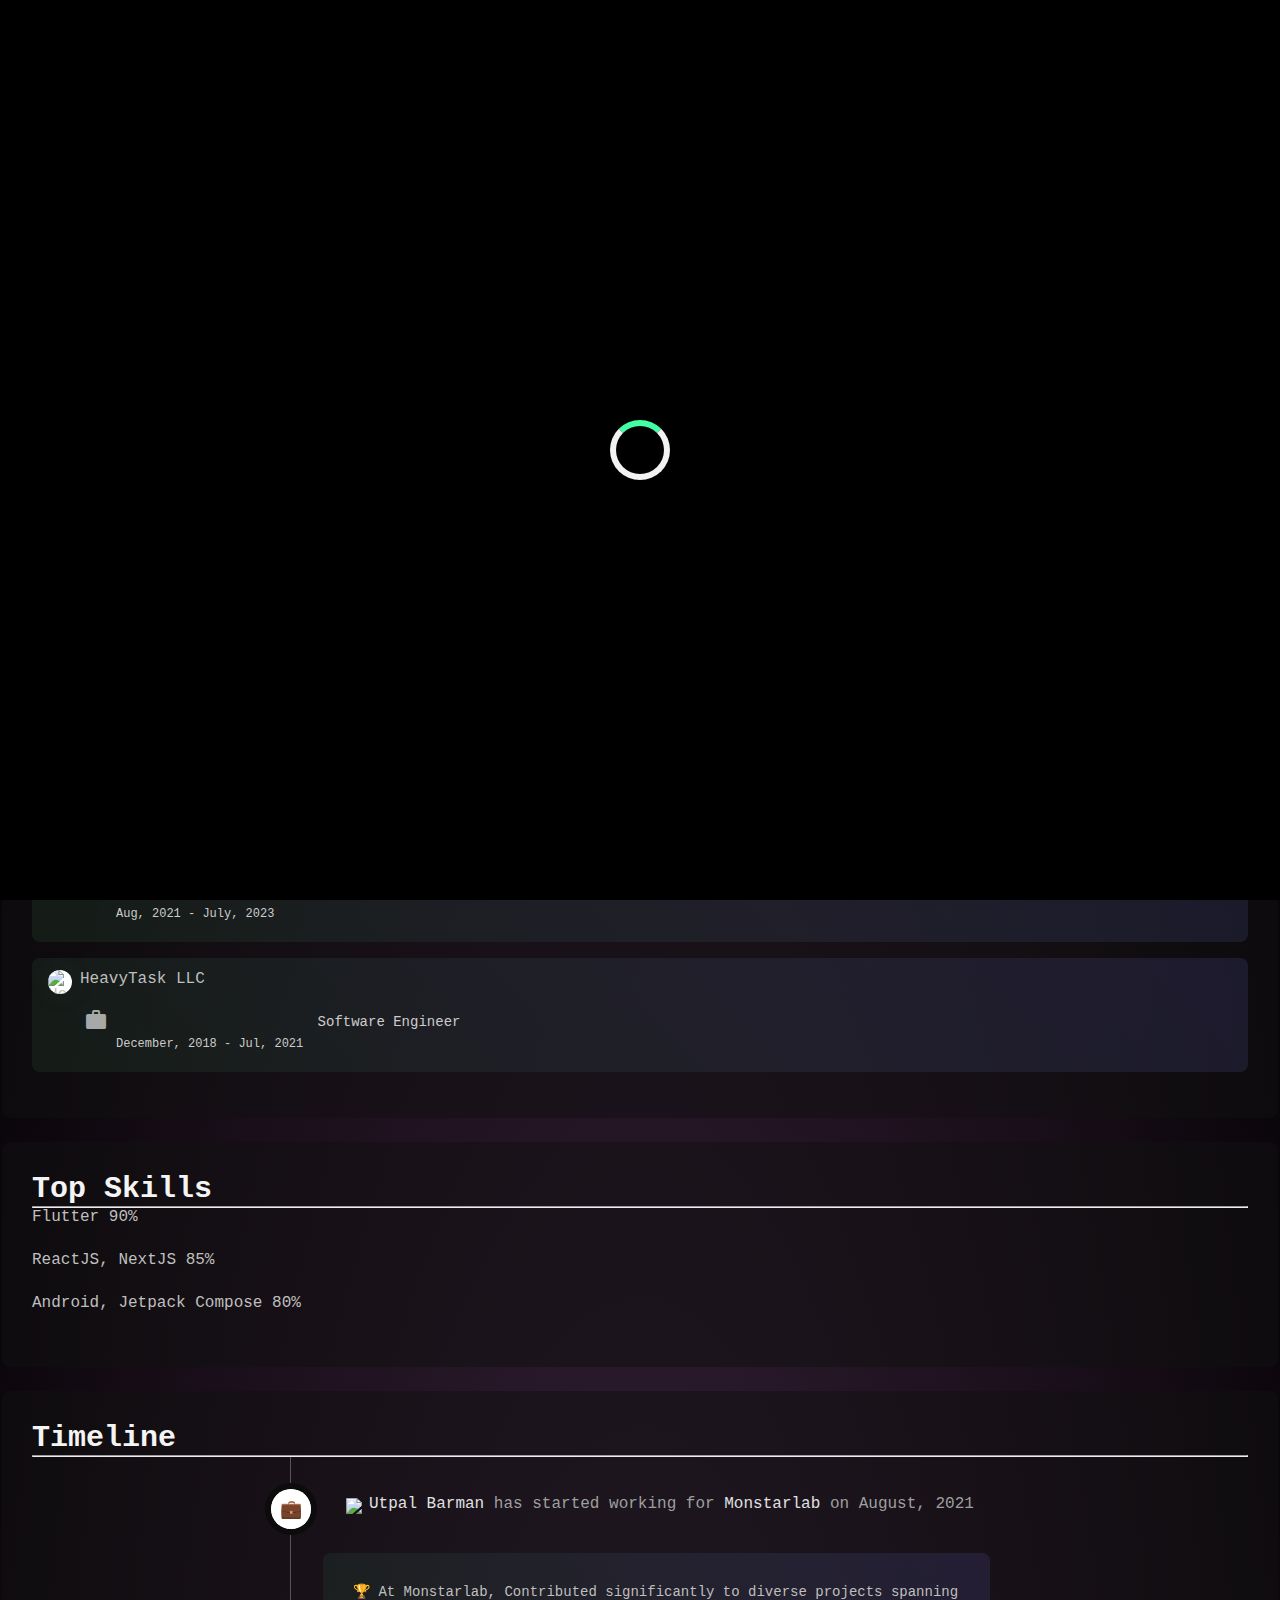
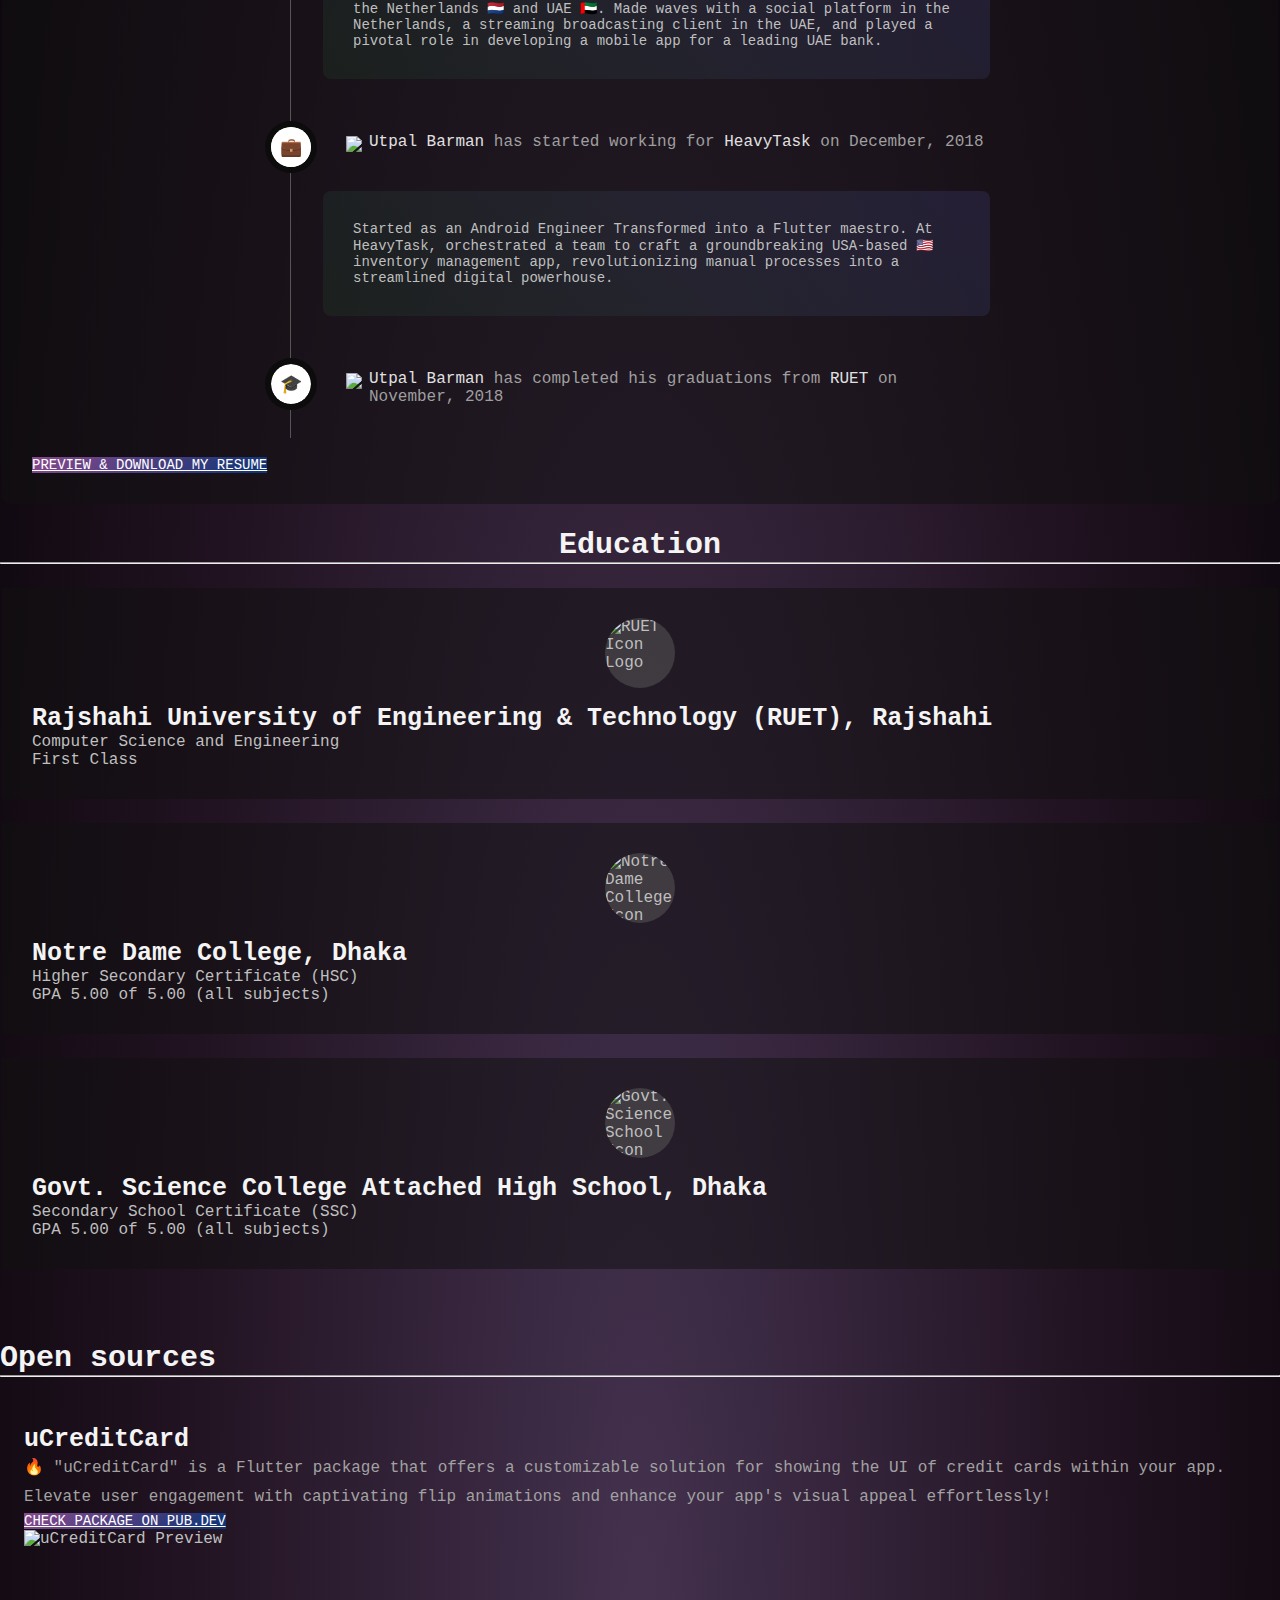
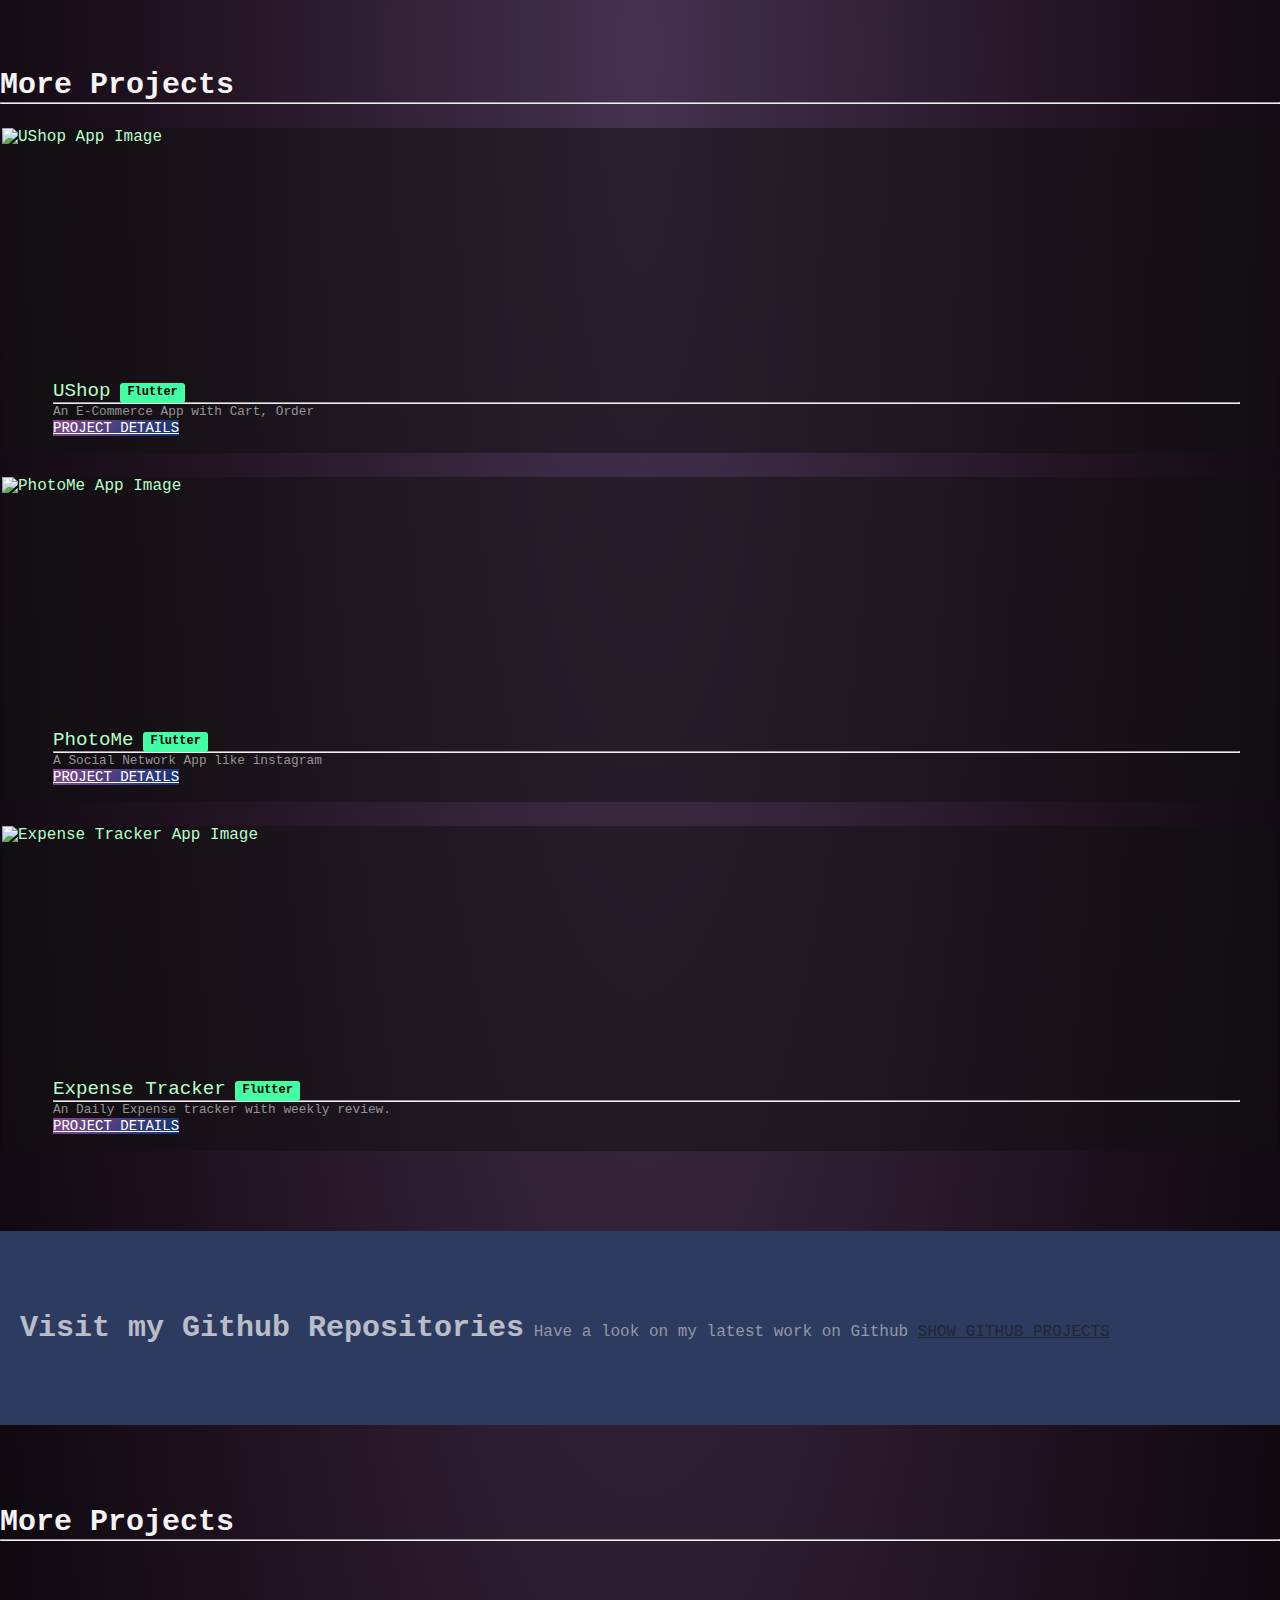
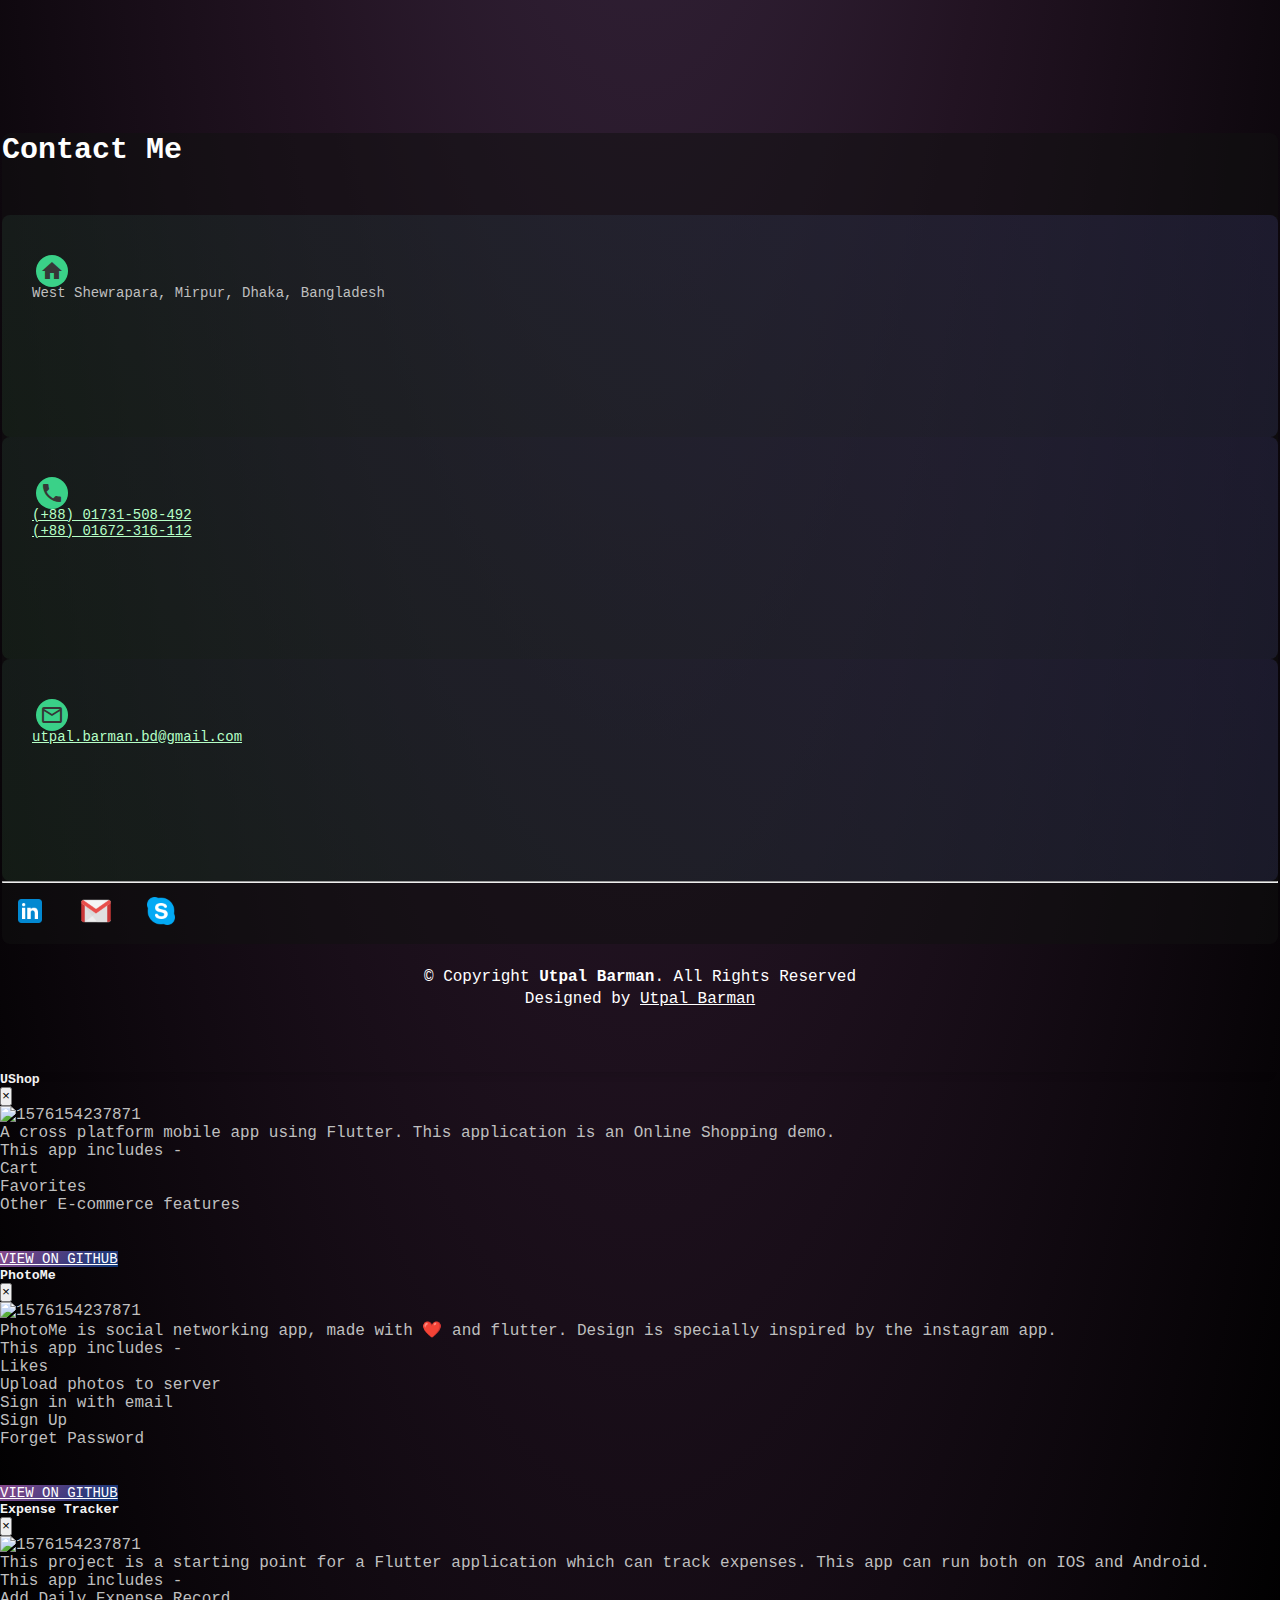
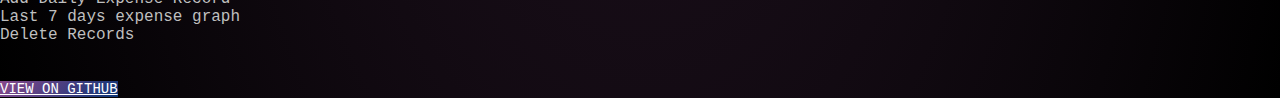
==== commit b5152d4e: "feat: Introduced new color branding" ====
--- a/index.html
+++ b/index.html
@@ -1,91 +1,135 @@
 <!DOCTYPE html>
 <html lang="en">
-
-<head>
-  <!-- Global site tag (gtag.js) - Google Analytics -->
-  <script async src="https://www.googletagmanager.com/gtag/js?id=UA-165524278-1"></script>
-  <script>
-    window.dataLayer = window.dataLayer || [];
-    function gtag() {
-      dataLayer.push(arguments);
-    }
-    gtag('js', new Date());
-
-    gtag('config', 'UA-165524278-1');
-  </script>
-  <!-- End of Global site tag (gtag.js) - Google Analytics -->
-
-  <!-- Primary Meta Tags -->
-  <title>Utpal Barman | Software Engineer | Mobile App Developer</title>
-  <meta name="title"
-    content="Utpal Barman | Software Engineer | Mobile Apps Developer | Dhaka, Bangladesh" />
-  <meta name="description"
-    content="Utpal Barman is a Mobile Application Developer from Dhaka, Bangladesh. He mostly works with Flutter, Native Android, and also he knows ReactJS for Web Frontend." />
-
-  <!-- Open Graph / Facebook -->
-  <meta property="og:type" content="website" />
-  <meta property="og:url" content="https://utpal-barman.github.io/" />
-  <meta property="og:title" content="Utpal Barman | Software Engineer | Dhaka, Bangladesh" />
-  <meta property="og:description"
-    content="Utpal Barman is a Software Engineer from Dhaka, Bangladesh. He mostly works with Flutter, ReactJS, NextJS, NodeJS, ExpressJS, etc" />
-  <meta property="og:image"
-    content="https://utpal-barman.github.io/assets/img/utpal-barman-meta-image.webp" />
-
-  <!-- Twitter -->
-  <meta property="twitter:card" content="summary_large_image" />
-  <meta property="twitter:url" content="https://utpal-barman.github.io/" />
-  <meta property="twitter:title"
-    content="Utpal Barman | Software Engineer | Mobile App Developer | Dhaka, Bangladesh" />
-  <meta property="twitter:description"
-    content="Utpal Barman is a Mobile Application Developer from Dhaka, Bangladesh. He mostly works with Flutter, Native Android, and also he knows ReactJS for Web Frontend." />
-  <meta property="twitter:image"
-    content="https://utpal-barman.github.io/assets/img/utpal-barman-meta-image.webp" />
-
-  <!-- meta config -->
-  <meta charset="UTF-8" />
-  <meta name="viewport" content="width=device-width, initial-scale=1.0" />
-  <meta http-equiv="X-UA-Compatible" content="ie=edge" />
-  <meta
-    content="Utpal Barman, Utpal, Barman, Android, Flutter, Mobile, Developer, Mobile Developer in Dhaka, RUET, Flutter Developer, Flutter Developer in Dhaka, Cross Platform Developer"
-    name="keywords" />
-
-  <!-- favicons -->
-  <link rel="apple-touch-icon" sizes="180x180" href="/assets/favicon/apple-touch-icon.png">
-  <link rel="icon" type="image/png" sizes="32x32" href="/assets/favicon/favicon-32x32.png">
-  <link rel="icon" type="image/png" sizes="16x16" href="/assets/favicon/favicon-16x16.png">
-  <link rel="manifest" href="/assets/favicon/site.webmanifest">
-
-  <!-- bootstrap CSS file -->
-  <link href="./assets/lib/bootstrap/css/bootstrap.min.css" rel="stylesheet" />
-
-  <!-- libraries CSS files -->
-  <link href="./assets/lib/animate/animate.min.css" rel="stylesheet" />
-  <link href="./assets/lib/ionicons/css/ionicons.min.css" rel="stylesheet" />
-  <link href="./assets/lib/owlcarousel/assets/owl.carousel.min.css" rel="stylesheet" />
-  <link href="./assets/lib/lightbox/css/lightbox.min.css" rel="stylesheet" />
-
-  <!-- waves css -->
-  <link href="./assets/css/waves.css" rel="stylesheet" />
-
-  <!-- slick css -->
-
-  <link rel="stylesheet" type="text/css"
-    href="//cdn.jsdelivr.net/npm/slick-carousel@1.8.1/slick/slick.css" />
-  <link rel="stylesheet" type="text/css"
-    href="//cdn.jsdelivr.net/npm/slick-carousel@1.8.1/slick/slick-theme.css" />
-
-  <!-- main css file -->
-  <link href="./assets/css/style.min.css" rel="stylesheet" />
-
-  <!--Material Icon & Google Font-->
-  <link href="https://fonts.googleapis.com/icon?family=Material+Icons" rel="stylesheet" />
-  <link href="https://fonts.googleapis.com/css2?family=Roboto:wght@400;700;900&display=swap"
-    rel="stylesheet" />
-  <link href="https://fonts.googleapis.com/css2?family=Montserrat:wght@400;500;700&display=swap"
-    rel="stylesheet" />
-
-  <!-- crips chat -->
-  <script type="text/javascript">
+  <head>
+    <!-- Global site tag (gtag.js) - Google Analytics -->
+    <script
+      async
+      src="https://www.googletagmanager.com/gtag/js?id=UA-165524278-1"
+    />
+    <script>
+      window.dataLayer = window.dataLayer || [];
+      function gtag() {
+        dataLayer.push(arguments);
+      }
+      gtag('js', new Date());
+
+      gtag('config', 'UA-165524278-1');
+    </script>
+    <!-- End of Global site tag (gtag.js) - Google Analytics -->
+
+    <!-- Primary Meta Tags -->
+    <title>Utpal Barman | Software Engineer | Mobile App Developer</title>
+    <meta
+      name="title"
+      content="Utpal Barman | Software Engineer | Mobile Apps Developer | Dhaka, Bangladesh"
+    />
+    <meta
+      name="description"
+      content="Utpal Barman is a Mobile Application Developer from Dhaka, Bangladesh. He mostly works with Flutter, Native Android, and also he knows ReactJS for Web Frontend."
+    />
+
+    <!-- Open Graph / Facebook -->
+    <meta property="og:type" content="website" />
+    <meta property="og:url" content="https://utpal-barman.github.io/" />
+    <meta
+      property="og:title"
+      content="Utpal Barman | Software Engineer | Dhaka, Bangladesh"
+    />
+    <meta
+      property="og:description"
+      content="Utpal Barman is a Software Engineer from Dhaka, Bangladesh. He mostly works with Flutter, ReactJS, NextJS, NodeJS, ExpressJS, etc"
+    />
+    <meta
+      property="og:image"
+      content="https://utpal-barman.github.io/assets/img/utpal-barman-meta-image.webp"
+    />
+
+    <!-- Twitter -->
+    <meta property="twitter:card" content="summary_large_image" />
+    <meta property="twitter:url" content="https://utpal-barman.github.io/" />
+    <meta
+      property="twitter:title"
+      content="Utpal Barman | Software Engineer | Mobile App Developer | Dhaka, Bangladesh"
+    />
+    <meta
+      property="twitter:description"
+      content="Utpal Barman is a Mobile Application Developer from Dhaka, Bangladesh. He mostly works with Flutter, Native Android, and also he knows ReactJS for Web Frontend."
+    />
+    <meta
+      property="twitter:image"
+      content="https://utpal-barman.github.io/assets/img/utpal-barman-meta-image.webp"
+    />
+
+    <!-- meta config -->
+    <meta charset="UTF-8" />
+    <meta name="viewport" content="width=device-width, initial-scale=1.0" />
+    <meta http-equiv="X-UA-Compatible" content="ie=edge" />
+    <meta
+      content="Utpal Barman, Utpal, Barman, Android, Flutter, Mobile, Developer, Mobile Developer in Dhaka, RUET, Flutter Developer, Flutter Developer in Dhaka, Cross Platform Developer"
+      name="keywords"
+    />
+
+    <!-- favicons -->
+    <link
+      rel="apple-touch-icon"
+      sizes="180x180"
+      href="/assets/favicon/apple-touch-icon.png"
+    />
+    <link
+      rel="icon"
+      type="image/png"
+      sizes="32x32"
+      href="/assets/favicon/favicon-32x32.png"
+    />
+    <link
+      rel="icon"
+      type="image/png"
+      sizes="16x16"
+      href="/assets/favicon/favicon-16x16.png"
+    />
+    <link rel="manifest" href="/assets/favicon/site.webmanifest" />
+
+    <!-- bootstrap CSS file -->
+    <link
+      href="./assets/lib/bootstrap/css/bootstrap.min.css"
+      rel="stylesheet"
+    />
+
+    <!-- libraries CSS files -->
+    <link href="./assets/lib/lightbox/css/lightbox.min.css" rel="stylesheet" />
+
+    <!-- slick css -->
+
+    <link
+      rel="stylesheet"
+      type="text/css"
+      href="//cdn.jsdelivr.net/npm/slick-carousel@1.8.1/slick/slick.css"
+    />
+    <link
+      rel="stylesheet"
+      type="text/css"
+      href="//cdn.jsdelivr.net/npm/slick-carousel@1.8.1/slick/slick-theme.css"
+    />
+
+    <!-- main css file -->
+    <link href="./assets/css/style.min.css" rel="stylesheet" />
+
+    <!--Material Icon & Google Font-->
+    <link
+      href="https://fonts.googleapis.com/icon?family=Material+Icons"
+      rel="stylesheet"
+    />
+    <link
+      href="https://fonts.googleapis.com/css2?family=Roboto:wght@400;700;900&display=swap"
+      rel="stylesheet"
+    />
+    <link
+      href="https://fonts.googleapis.com/css2?family=Montserrat:wght@400;500;700&display=swap"
+      rel="stylesheet"
+    />
+
+    <!-- crips chat -->
+    <!-- <script type="text/javascript">
     window.$crisp = [];
     window.CRISP_WEBSITE_ID = '56e2b302-ff6c-4a69-b35a-cb269a39449a';
     (function () {
@@ -95,99 +139,134 @@
       s.async = 1;
       d.getElementsByTagName('head')[0].appendChild(s);
     })();
-  </script>
-</head>
-
-<body id="u-body">
-  <!--Nav Start-->
-  <nav class="navbar navbar-b navbar-trans navbar-expand-lg fixed-top" id="mainNav">
-    <div class="u-align-center">
-      <a class="navbar-brand js-scroll" href="#u-body">Utpal Barman </a>
-    </div>
-    <div style="margin-left: auto">
-      <a href="tel:+8801731508492">
-        <span class="material-icons u-show-on-mobile-only"> call </span>
+  </script> -->
+  </head>
+
+  <body id="u-body">
+    <!--Nav Start-->
+    <nav
+      class="navbar navbar-b navbar-trans navbar-expand-lg fixed-top"
+      id="mainNav"
+    >
+      <div class="u-align-center">
+        <a class="navbar-brand js-scroll" href="#u-body">Utpal Barman </a>
+      </div>
+      <div style="margin-left: auto">
+        <a href="tel:+8801731508492">
+          <span class="material-icons u-show-on-mobile-only"> call </span>
+        </a>
+        <button
+          class="navbar-toggler collapsed"
+          type="button"
+          data-toggle="collapse"
+          data-target="#navbarDefault"
+          aria-controls="navbarDefault"
+          aria-expanded="false"
+          aria-label="Toggle navigation"
+          style="top: 7px"
+        >
+          <span></span>
+          <span></span>
+          <span></span>
+        </button>
+      </div>
+
+      <div
+        class="navbar-collapse collapse justify-content-end"
+        id="navbarDefault"
+      >
+        <ul class="navbar-nav">
+          <li class="nav-item">
+            <a class="nav-link js-scroll active" href="#u-home">Home</a>
+          </li>
+          <li class="nav-item">
+            <a class="nav-link js-scroll" href="#u-about">About</a>
+          </li>
+          <li class="nav-item">
+            <a class="nav-link js-scroll" href="#u-education">Education</a>
+          </li>
+          <li class="nav-item">
+            <a class="nav-link js-scroll" href="#u-portfolio">Portfolio</a>
+          </li>
+
+          <li class="nav-item">
+            <a class="nav-link js-scroll" href="#u-contact-me">Contact</a>
+          </li>
+        </ul>
+      </div>
+      <a
+        href="tel:+8801731508492"
+        data-toggle="tooltip"
+        title="(+88) 01731 508 492"
+      >
+        <span class="material-icons u-hide-on-mobile u-nav-call-icon rounded">
+          call
+        </span>
       </a>
-      <button class="navbar-toggler collapsed" type="button" data-toggle="collapse"
-        data-target="#navbarDefault" aria-controls="navbarDefault" aria-expanded="false"
-        aria-label="Toggle navigation" style="top: 7px">
-        <span></span>
-        <span></span>
-        <span></span>
-      </button>
-    </div>
-
-    <div class="navbar-collapse collapse justify-content-end" id="navbarDefault">
-      <ul class="navbar-nav">
-        <li class="nav-item">
-          <a class="nav-link js-scroll active" href="#u-home">Home</a>
-        </li>
-        <li class="nav-item">
-          <a class="nav-link js-scroll" href="#u-about">About</a>
-        </li>
-        <li class="nav-item">
-          <a class="nav-link js-scroll" href="#u-education">Education</a>
-        </li>
-        <li class="nav-item">
-          <a class="nav-link js-scroll" href="#u-portfolio">Portfolio</a>
-        </li>
-
-        <li class="nav-item">
-          <a class="nav-link js-scroll" href="#u-contact">Contact</a>
-        </li>
-      </ul>
-    </div>
-    <a href="tel:+8801731508492" data-toggle="tooltip" title="(+88) 01731 508 492">
-      <span class="material-icons u-hide-on-mobile u-nav-call-icon rounded">
-        call
-      </span>
-    </a>
-  </nav>
-
-  <!--About Section-->
-  <section id="u-about">
-    <div class="container">
-      <div class="row">
-        <div class="col-md-12">
-          <img style="
+    </nav>
+
+    <!--About Section-->
+    <section id="u-home">
+      <div class="container">
+        <div class="row">
+          <div class="col-md-12">
+            <img
+              style="
                 width: 200px;
                 display: block;
                 margin: 0px auto;
                 top: -45px;
                 position: relative;
-              " class="rounded-circle u-blue-circle" src="./assets/img/utpal-profile.webp"
-            alt="Utpal Barman" />
-        </div>
-
-        <div class="col-md-12">
-          <div class="text-center">
-            <h2>Utpal Barman</h2>
-            <p>Senior Mobile Engineer - I<br />Monstarlab Bangladesh Ltd.</p>
-            <div class="u-center">
-              <div class="u-social">
-                <a href="https://www.linkedin.com/in/utpal-barman/" target="_blank"
-                  rel="noreferrer">
-                  <img
-                    src="[data-uri]"
-                    alt="LinkedIn Logo" />
-                </a>
-              </div>
-              <div class="u-social">
-                <a href="https://join.skype.com/invite/YKZe1ad0yuyK" target="_blank"
-                  rel="noreferrer">
-                  <img
-                    src="[data-uri]"
-                    alt="Skype Logo" />
-                </a>
-              </div>
-              <div class="u-social">
-                <a href="mailto:utpal.barman.bd@gmail.com" target="_blank" rel="noreferrer">
-                  <img
-                    src="[data-uri]"
-                    alt="Gmail Logo" />
-                </a>
-              </div>
-              <div class="u-social">
+              "
+              class="rounded-circle u-blue-circle"
+              src="./assets/img/utpal-profile.webp"
+              alt="Utpal Barman"
+            />
+          </div>
+
+          <div class="col-md-12">
+            <div class="text-center">
+              <h2>Utpal Barman</h2>
+              <p>Senior Mobile Engineer - I<br />Monstarlab Bangladesh Ltd.</p>
+              <div class="u-center">
+                <div class="u-social">
+                  <a
+                    href="https://www.linkedin.com/in/utpal-barman/"
+                    target="_blank"
+                    rel="noreferrer"
+                  >
+                    <img
+                      src="[data-uri]"
+                      alt="LinkedIn Logo"
+                    />
+                  </a>
+                </div>
+                <div class="u-social">
+                  <a
+                    href="mailto:utpal.barman.bd@gmail.com"
+                    target="_blank"
+                    rel="noreferrer"
+                  >
+                    <img
+                      src="[data-uri]"
+                      alt="Gmail Logo"
+                    />
+                  </a>
+                </div>
+                <div class="u-social">
+                  <a
+                    href="https://join.skype.com/invite/YKZe1ad0yuyK"
+                    target="_blank"
+                    rel="noreferrer"
+                  >
+                    <img
+                      src="[data-uri]"
+                      alt="Skype Logo"
+                    />
+                  </a>
+                </div>
+
+                <!-- <div class="u-social">
                 <a href="https://www.facebook.com/utpal777" target="_blank" rel="noreferrer">
                   <img
                     src="[data-uri]"
@@ -200,407 +279,497 @@
                     src="[data-uri]"
                     alt="Instagram Logo" />
                 </a>
-              </div>
-            </div>
-          </div>
-        </div>
-      </div>
-    </div>
-  </section>
-  <!--End About Section-->
-
-  <!--Skill and About Section starts-->
-  <section id="u-skill" class="my-4">
-    <div class="container">
-      <div class="row">
-        <div class="col-lg-4">
-          <div class="u-card">
-            <h2>Experience</h2>
-            <hr />
-            <div class="work__experienceCard u-rounded-gray-bg">
-              <div class="work__experienceCompanyName">
-                <img class="u-thumb-img u-circle-border"
-                  src="./assets/img/monstarlab-bangladesh-utpal-barman.jpeg" alt="HeavyTask LLC" />
-                <span>Monstarlab Bangladesh Ltd.</span>
-              </div>
-              <div class="work__experienceDetail">
-                <span class="material-icons"> work_outline </span>
-                <span style="font-size: 14px">
-                  Senior Mobile Engineer - I
-                </span>
-                <br />
-                <span style="
+              </div> -->
+              </div>
+            </div>
+          </div>
+        </div>
+      </div>
+    </section>
+    <!--End About Section-->
+
+    <!--Skill and About Section starts-->
+    <section id="u-about" class="my-4">
+      <div class="container">
+        <div class="row">
+          <div class="col-lg-4">
+            <div class="u-card u-padding-32 u-border-radius">
+              <h2>Experience</h2>
+              <hr />
+              <div
+                class="work__experienceCard u-secondary-card-gradient u-border-radius"
+              >
+                <div class="work__experienceCompanyName">
+                  <img
+                    class="u-thumb-img u-circle-border"
+                    src="./assets/img/monstarlab-bangladesh-utpal-barman.jpeg"
+                    alt="HeavyTask LLC"
+                  />
+                  <span>Monstarlab Bangladesh Ltd.</span>
+                </div>
+                <div class="work__experienceDetail">
+                  <span class="material-icons"> work_outline </span>
+                  <span style="font-size: 14px">
+                    Senior Mobile Engineer - I
+                  </span>
+                  <br />
+                  <span
+                    style="
                       font-size: 12px;
                       margin-left: 40px;
                       color: rgb(165, 163, 163);
-                    ">
-                  August, 2023 - Present</span>
-              </div>
-              <div class="work__experienceDetail">
-                <span class="material-icons"> work_outline </span>
-                <span style="font-size: 14px">Mobile Engineer - II</span>
-                <br />
-                <span style="
+                    "
+                  >
+                    August, 2023 - Present</span
+                  >
+                </div>
+                <div class="work__experienceDetail">
+                  <span class="material-icons"> work_outline </span>
+                  <span style="font-size: 14px">Mobile Engineer - II</span>
+                  <br />
+                  <span
+                    style="
                       font-size: 12px;
                       margin-left: 40px;
                       color: rgb(165, 163, 163);
-                    ">
-                  Aug, 2021 - July, 2023</span>
-              </div>
-            </div>
-
-            <div class="work__experienceCard u-rounded-gray-bg">
-              <div class="work__experienceCompanyName">
-                <img class="u-thumb-img u-circle-border" src="./assets/img/heavytask-logo.png"
-                  alt="HeavyTask LLC" />
-                <span>HeavyTask LLC</span>
-              </div>
-              <div class="work__experienceDetail">
-                <span class="material-icons"> work_outline </span>
-                <span style="font-size: 14px"> Software Engineer </span>
-                <br />
-                <span style="
+                    "
+                  >
+                    Aug, 2021 - July, 2023</span
+                  >
+                </div>
+              </div>
+
+              <div
+                class="work__experienceCard u-secondary-card-gradient u-border-radius"
+              >
+                <div class="work__experienceCompanyName">
+                  <img
+                    class="u-thumb-img u-circle-border"
+                    src="./assets/img/heavytask-logo.png"
+                    alt="HeavyTask LLC"
+                  />
+                  <span>HeavyTask LLC</span>
+                </div>
+                <div class="work__experienceDetail">
+                  <span class="material-icons"> work_outline </span>
+                  <span style="font-size: 14px"> Software Engineer </span>
+                  <br />
+                  <span
+                    style="
                       font-size: 12px;
                       margin-left: 40px;
                       color: rgb(165, 163, 163);
-                    ">
-                  December, 2018 - Jul, 2021</span>
-              </div>
-            </div>
-          </div>
-          <div class="u-card">
-            <h2>Top Skills</h2>
+                    "
+                  >
+                    December, 2018 - Jul, 2021</span
+                  >
+                </div>
+              </div>
+            </div>
+            <div class="u-card u-padding-32 u-border-radius">
+              <h2>Top Skills</h2>
+              <hr />
+
+              <span>Flutter</span> <span class="pull-right">90%</span>
+              <div class="progress">
+                <div
+                  class="progress-bar"
+                  role="progressbar"
+                  style="width: 90%"
+                  aria-valuenow="75"
+                  aria-valuemin="0"
+                  aria-valuemax="100"
+                ></div>
+              </div>
+              <span>ReactJS, NextJS</span> <span class="pull-right">85%</span>
+              <div class="progress">
+                <div
+                  class="progress-bar"
+                  role="progressbar"
+                  style="width: 85%"
+                  aria-valuenow="50"
+                  aria-valuemin="0"
+                  aria-valuemax="100"
+                ></div>
+              </div>
+              <span>Android, Jetpack Compose</span>
+              <span class="pull-right">80%</span>
+              <div class="progress">
+                <div
+                  class="progress-bar"
+                  role="progressbar"
+                  style="width: 80%"
+                  aria-valuenow="85"
+                  aria-valuemin="0"
+                  aria-valuemax="100"
+                ></div>
+              </div>
+              <!--<span>Wordpress</span> <span class="pull-right">75%</span>-->
+              <!--<div class="progress">-->
+              <!--  <div-->
+              <!--    class="progress-bar"-->
+              <!--    role="progressbar"-->
+              <!--    style="width: 75%;"-->
+              <!--    aria-valuenow="90"-->
+              <!--    aria-valuemin="0"-->
+              <!--    aria-valuemax="100"-->
+              <!--  ></div>-->
+              <!--</div>-->
+            </div>
+          </div>
+
+          <div class="col-lg-8">
+            <div class="u-timeline u-card u-padding-32 u-border-radius">
+              <div class="">
+                <h2>Timeline</h2>
+                <hr />
+
+                <ul class="timeline">
+                  <li class="timeline-item">
+                    <span class="timeline-item-icon | faded-icon">
+                      <span class="avatar" style="background: white"> 💼 </span>
+                    </span>
+                    <div class="timeline-item-description">
+                      <i class="avatar | small">
+                        <img
+                          src="https://global.discourse-cdn.com/monzo/original/3X/8/6/866e6d84e8c756b19050fbe2ca0932858118614c.jpg"
+                        />
+                      </i>
+                      <span
+                        ><a href="#">Utpal Barman</a> has started working for
+                        <a href="#">Monstarlab</a> on
+                        <time datetime="18-11-2018">August, 2021</time></span
+                      >
+                    </div>
+                  </li>
+
+                  <li class="timeline-item">
+                    <div
+                      class="u-secondary-card-gradient u-border-radius u-padding-32"
+                    >
+                      <p>
+                        🏆 At Monstarlab, Contributed significantly to diverse
+                        projects spanning the Netherlands 🇳🇱 and UAE 🇦🇪. Made
+                        waves with a social platform in the Netherlands, a
+                        streaming broadcasting client in the UAE, and played a
+                        pivotal role in developing a mobile app for a leading
+                        UAE bank.
+                      </p>
+                    </div>
+                  </li>
+
+                  <li class="timeline-item | extra-space">
+                    <span class="timeline-item-icon | faded-icon">
+                      <span class="avatar" style="background: white"> 💼 </span>
+                    </span>
+                    <div class="timeline-item-description">
+                      <i class="avatar | small">
+                        <img
+                          src="https://global.discourse-cdn.com/monzo/original/3X/8/6/866e6d84e8c756b19050fbe2ca0932858118614c.jpg"
+                        />
+                      </i>
+                      <span
+                        ><a href="#">Utpal Barman</a> has started working for
+                        <a href="#">HeavyTask</a> on
+                        <time datetime="27-12-2018">December, 2018</time></span
+                      >
+                    </div>
+                  </li>
+
+                  <li class="timeline-item">
+                    <div
+                      class="u-secondary-card-gradient u-border-radius u-padding-32"
+                    >
+                      <p>
+                        Started as an Android Engineer Transformed into a
+                        Flutter maestro. At HeavyTask, orchestrated a team to
+                        craft a groundbreaking USA-based 🇺🇸 inventory management
+                        app, revolutionizing manual processes into a streamlined
+                        digital powerhouse.
+                      </p>
+                    </div>
+                  </li>
+
+                  <li class="timeline-item | extra-space">
+                    <span class="timeline-item-icon | avatar-icon">
+                      <span class="avatar" style="background: white"> 🎓 </span>
+                    </span>
+                    <div class="timeline-item-description">
+                      <i class="avatar | small">
+                        <img
+                          src="https://global.discourse-cdn.com/monzo/original/3X/8/6/866e6d84e8c756b19050fbe2ca0932858118614c.jpg"
+                        />
+                      </i>
+                      <span
+                        ><a href="#">Utpal Barman</a> has completed his
+                        graduations from <a href="#">RUET</a> on
+                        <time datetime="18-11-2018">November, 2018</time></span
+                      >
+                    </div>
+                  </li>
+                </ul>
+
+                <!-- End of test -->
+
+                <br />
+
+                <a
+                  class="btn u-button-text u-button-gradient d-block mt-4 mb-2 py-3 px-3"
+                  href="https://utpal-barman.github.io/resume/Utpal_Barman_Resume.pdf"
+                  target="_blank"
+                  rel="noreferrer"
+                >
+                  Preview & Download My Resume
+                </a>
+              </div>
+            </div>
+          </div>
+        </div>
+      </div>
+    </section>
+    <!--Skill and About Section ends-->
+
+    <!--Education section starts -->
+    <section id="u-education" class="my-5 spacer">
+      <div class="container">
+        <div class="row">
+          <div class="col-md-12">
+            <center>
+              <h2 class="u-h2">Education</h2>
+              <hr />
+            </center>
+          </div>
+        </div>
+        <div class="row">
+          <div class="col-md-12">
+            <div class="u-card u-padding-32">
+              <img
+                class="u-institute-logo u-center"
+                src="./assets/img/ruet-logo.webp"
+                alt="RUET Icon Logo"
+              />
+
+              <div class="service-content">
+                <h3 class="text-center text-uppercase">
+                  Rajshahi University of Engineering & Technology (RUET),
+                  Rajshahi
+                </h3>
+                <p class="text-center">
+                  Computer Science and Engineering <br />
+                  First Class
+                </p>
+              </div>
+            </div>
+          </div>
+          <div class="col-md-12">
+            <div class="u-card u-padding-32">
+              <img
+                class="u-institute-logo u-center"
+                src="./assets/img/ndc-logo.webp"
+                alt="Notre Dame College Icon Logo"
+              />
+
+              <div class="service-content">
+                <h3 class="text-center text-uppercase">
+                  Notre Dame College, Dhaka
+                </h3>
+                <p class="text-center">
+                  Higher Secondary Certificate (HSC) <br />
+                  GPA 5.00 of 5.00 (all subjects)
+                </p>
+              </div>
+            </div>
+          </div>
+          <div class="col-md-12">
+            <div class="u-card u-padding-32">
+              <img
+                class="u-institute-logo u-center"
+                src="./assets/img/gscahs-logo.webp"
+                alt="Govt. Science School Icon Logo"
+              />
+              <div class="service-content">
+                <h3 class="text-center text-uppercase">
+                  Govt. Science College Attached High School, Dhaka
+                </h3>
+                <p class="text-center">
+                  Secondary School Certificate (SSC) <br />
+                  GPA 5.00 of 5.00 (all subjects)
+                </p>
+              </div>
+            </div>
+          </div>
+        </div>
+      </div>
+    </section>
+    <!-- Educationsection ends -->
+
+    <!--portfolio section starts-->
+    <section id="u-portfolio" class="my-4 spacer">
+      <div class="container">
+        <div class="row">
+          <div class="col-md-12">
+            <h2 class="u-h2 text-center">Open sources</h2>
             <hr />
-
-            <span>Flutter</span> <span class="pull-right">90%</span>
-            <div class="progress">
-              <div class="progress-bar" role="progressbar" style="width: 90%" aria-valuenow="75"
-                aria-valuemin="0" aria-valuemax="100"></div>
-            </div>
-            <span>ReactJS, NextJS</span> <span class="pull-right">85%</span>
-            <div class="progress">
-              <div class="progress-bar" role="progressbar" style="width: 85%" aria-valuenow="50"
-                aria-valuemin="0" aria-valuemax="100"></div>
-            </div>
-            <span>Android, Jetpack Compose</span>
-            <span class="pull-right">80%</span>
-            <div class="progress">
-              <div class="progress-bar" role="progressbar" style="width: 80%" aria-valuenow="85"
-                aria-valuemin="0" aria-valuemax="100"></div>
-            </div>
-            <!--<span>Wordpress</span> <span class="pull-right">75%</span>-->
-            <!--<div class="progress">-->
-            <!--  <div-->
-            <!--    class="progress-bar"-->
-            <!--    role="progressbar"-->
-            <!--    style="width: 75%;"-->
-            <!--    aria-valuenow="90"-->
-            <!--    aria-valuemin="0"-->
-            <!--    aria-valuemax="100"-->
-            <!--  ></div>-->
-            <!--</div>-->
-          </div>
-        </div>
-
-        <div class="col-lg-8">
-          <div class="u-timeline u-card">
-            <div class="">
-              <h2>Timeline</h2>
-              <hr />
-
-              <ul class="timeline">
-                <li class="timeline-item">
-                  <span class="timeline-item-icon | faded-icon">
-                    <span class="avatar" style="background: white"> 💼 </span>
-                  </span>
-                  <div class="timeline-item-description">
-                    <i class="avatar | small">
-                      <img
-                        src="https://global.discourse-cdn.com/monzo/original/3X/8/6/866e6d84e8c756b19050fbe2ca0932858118614c.jpg" />
-                    </i>
-                    <span><a href="#">Utpal Barman</a> has started working for
-                      <a href="#">Monstarlab</a> on
-                      <time datetime="18-11-2018">August, 2021</time></span>
+          </div>
+        </div>
+
+        <div class="row" style="padding: 48px 24px; align-items: center">
+          <div class="col-md-6">
+            <h3>uCreditCard</h3>
+            <p class="u-web-project-text">
+              🔥 "uCreditCard" is a Flutter package that offers a customizable
+              solution for showing the UI of credit cards within your app.
+              Elevate user engagement with captivating flip animations and
+              enhance your app's visual appeal effortlessly!
+            </p>
+            <a
+              class="btn u-button-text u-button-gradient px-4"
+              href="https://pub.dev/packages/u_credit_card"
+              rel="noreferrer"
+              target="_blank"
+            >
+              Check package on pub.dev
+            </a>
+          </div>
+          <div class="col-md-6">
+            <img
+              src="assets/img/uCreditCardVideo.gif"
+              alt="uCreditCard Preview"
+              width="100%"
+            />
+          </div>
+        </div>
+      </div>
+    </section>
+    <!--end of portfolio section-->
+
+    <!--portfolio section starts-->
+    <section id="u-portfolio" class="my-4">
+      <div class="container">
+        <div class="row">
+          <div class="col-md-12">
+            <h2 class="u-h2 text-center">More Projects</h2>
+            <hr />
+          </div>
+        </div>
+
+        <div class="row">
+          <div class="col-md-4">
+            <div class="u-card">
+              <a data-toggle="modal" data-target="#uShopModal">
+                <div class="work-img">
+                  <img
+                    src="https://user-images.githubusercontent.com/16848599/70713405-270bfa00-1d10-11ea-82a3-b004ad2ba1c6.JPEG"
+                    alt="UShop App Image"
+                    class="img-fluid"
+                  />
+                </div>
+                <div class="work-content">
+                  <div class="row">
+                    <div class="col-sm-12">
+                      <span class="w-title">UShop</span>
+                      <span class="label label-info">Flutter</span>
+                      <hr />
+                      <div class="w-more">
+                        <span class="w-date"
+                          >An E-Commerce App with Cart, Order
+                        </span>
+                      </div>
+                      <a
+                        target="_blank"
+                        class="btn u-button-text u-button-gradient d-block mt-4 mb-2 py-3 px-3"
+                        href="https://github.com/utpal-barman/ushop"
+                        rel="noreferrer"
+                      >
+                        Project Details
+                      </a>
+                    </div>
                   </div>
-                </li>
-
-                <li class="timeline-item">
-                  <div class="comment">
-                    <p>
-                      🏆 At Monstarlab, Contributed significantly to diverse
-                      projects spanning the Netherlands 🇳🇱 and UAE 🇦🇪. Made
-                      waves with a social platform in the Netherlands, a
-                      streaming broadcasting client in the UAE, and played a
-                      pivotal role in developing a mobile app for a leading
-                      UAE bank.
-                    </p>
+                </div>
+              </a>
+            </div>
+          </div>
+          <div class="col-md-4">
+            <div class="u-card">
+              <a data-toggle="modal" data-target="#photoMeModal">
+                <div class="work-img">
+                  <img
+                    src="https://user-images.githubusercontent.com/16848599/71556155-eaa20300-2a5e-11ea-9557-a7751450889b.JPEG"
+                    alt="PhotoMe App Image"
+                    class="img-fluid"
+                  />
+                </div>
+                <div class="work-content">
+                  <div class="row">
+                    <div class="col-sm-12">
+                      <span class="w-title">PhotoMe</span>
+                      <span class="label label-info">Flutter</span>
+                      <hr />
+                      <div class="w-more">
+                        <span class="w-date">
+                          A Social Network App like instagram
+                        </span>
+                      </div>
+
+                      <a
+                        target="_blank"
+                        class="btn u-button-text u-button-gradient d-block mt-4 mb-2 py-3 px-3"
+                        href="https://github.com/utpal-barman/PhotoMe"
+                        rel="noreferrer"
+                      >
+                        Project Details
+                      </a>
+                    </div>
                   </div>
-                </li>
-
-                <li class="timeline-item | extra-space">
-                  <span class="timeline-item-icon | faded-icon">
-                    <span class="avatar" style="background: white"> 💼 </span>
-                  </span>
-                  <div class="timeline-item-description">
-                    <i class="avatar | small">
-                      <img
-                        src="https://global.discourse-cdn.com/monzo/original/3X/8/6/866e6d84e8c756b19050fbe2ca0932858118614c.jpg" />
-                    </i>
-                    <span><a href="#">Utpal Barman</a> has started working for
-                      <a href="#">HeavyTask</a> on
-                      <time datetime="27-12-2018">December, 2018</time></span>
+                </div>
+              </a>
+            </div>
+          </div>
+          <div class="col-md-4">
+            <div class="u-card">
+              <a data-toggle="modal" data-target="#expenseTrackerModal">
+                <div class="work-img">
+                  <img
+                    src="https://user-images.githubusercontent.com/16848599/71556538-170c4e00-2a64-11ea-987a-14bab2c7c911.JPEG"
+                    alt="Expense Tracker App Image"
+                    class="img-fluid"
+                  />
+                </div>
+                <div class="work-content">
+                  <div class="row">
+                    <div class="col-sm-12">
+                      <span class="w-title">Expense Tracker</span>
+                      <span class="label label-info">Flutter</span>
+                      <hr />
+                      <div class="w-more">
+                        <span class="w-date"
+                          >An Daily Expense tracker with weekly review.
+                        </span>
+                      </div>
+
+                      <a
+                        target="_blank"
+                        class="btn u-button-text u-button-gradient d-block mt-4 mb-2 py-3 px-3"
+                        href="https://github.com/utpal-barman/expense_tracker"
+                        rel="noreferrer"
+                      >
+                        Project Details
+                      </a>
+                    </div>
                   </div>
-                </li>
-
-                <li class="timeline-item">
-                  <div class="comment">
-                    <p>
-                      Started as an Android Engineer Transformed into a
-                      Flutter maestro. At HeavyTask, orchestrated a team to
-                      craft a groundbreaking USA-based 🇺🇸 inventory management
-                      app, revolutionizing manual processes into a streamlined
-                      digital powerhouse.
-                    </p>
-                  </div>
-                </li>
-
-                <li class="timeline-item | extra-space">
-                  <span class="timeline-item-icon | avatar-icon">
-                    <span class="avatar" style="background: white"> 🎓 </span>
-                  </span>
-                  <div class="timeline-item-description">
-                    <i class="avatar | small">
-                      <img
-                        src="https://global.discourse-cdn.com/monzo/original/3X/8/6/866e6d84e8c756b19050fbe2ca0932858118614c.jpg" />
-                    </i>
-                    <span><a href="#">Utpal Barman</a> has completed his
-                      graduations from <a href="#">RUET</a> on
-                      <time datetime="18-11-2018">November, 2018</time></span>
-                  </div>
-                </li>
-              </ul>
-
-              <!-- End of test -->
-
-              <br />
-
-              <a class="btn btn-primary waves-effect waves-light u-button-text bg-brand d-block mt-4 mb-2 py-3 px-3"
-                href="https://utpal-barman.github.io/resume/Utpal_Barman_Resume.pdf" target="_blank"
-                rel="noreferrer">
-                Preview & Download My Resume
+                </div>
               </a>
             </div>
           </div>
         </div>
       </div>
-    </div>
-  </section>
-  <!--Skill and About Section ends-->
-
-  <!--Education section starts -->
-  <section id="u-education" class="my-4">
-    <div class="container">
-      <div class="row">
-        <div class="col-md-12">
-          <center>
-            <h2 class="u-h2">Education</h2>
-            <hr />
-          </center>
-        </div>
-      </div>
-      <div class="row">
-        <div class="col-md-12">
-          <div class="service-box">
-            <img class="u-institute-logo u-center" src="./assets/img/ruet-logo.webp"
-              alt="RUET Icon Logo" />
-
-            <div class="service-content">
-              <h3 class="text-center text-uppercase">
-                Rajshahi University of Engineering & Technology (RUET),
-                Rajshahi
-              </h3>
-              <p class="text-center">
-                Computer Science and Engineering <br />
-                First Class
-              </p>
-            </div>
-          </div>
-        </div>
-        <div class="col-md-12">
-          <div class="service-box">
-            <img class="u-institute-logo u-center" src="./assets/img/ndc-logo.webp"
-              alt="Notre Dame College Icon Logo" />
-
-            <div class="service-content">
-              <h3 class="text-center text-uppercase">
-                Notre Dame College, Dhaka
-              </h3>
-              <p class="text-center">
-                Higher Secondary Certificate (HSC) <br />
-                GPA 5.00 of 5.00 (all subjects)
-              </p>
-            </div>
-          </div>
-        </div>
-        <div class="col-md-12">
-          <div class="service-box">
-            <img class="u-institute-logo u-center" src="./assets/img/gscahs-logo.webp"
-              alt="Govt. Science School Icon Logo" />
-            <div class="service-content">
-              <h3 class="text-center text-uppercase">
-                Govt. Science College Attached High School, Dhaka
-              </h3>
-              <p class="text-center">
-                Secondary School Certificate (SSC) <br />
-                GPA 5.00 of 5.00 (all subjects)
-              </p>
-            </div>
-          </div>
-        </div>
-      </div>
-    </div>
-  </section>
-  <!-- Educationsection ends -->
-
-  <!--portfolio section starts-->
-  <section id="u-portfolio" class="my-4 spacer">
-    <div class="container">
-      <div class="row">
-        <div class="col-md-12">
-          <h2 class="u-h2 text-center">Portfolio</h2>
-          <hr />
-        </div>
-      </div>
-
-      <div class="row" style="padding: 48px 24px; align-items: center">
-        <div class="col-md-6">
-          <h3>uClassRoom</h3>
-          <p class="u-web-project-text">
-            uClassRoom is a project to solve the online examination system in
-            this COVID situation. The plan is to make the exam taking system
-            more easier than before, for now this is now developing as of my
-            personal projects. Students can login and start their MCQ exam
-            easily and after submitting their answers, they can get results
-            instantly. A teacher just has to submit the questions and answers,
-            our system will automatically check each students answer scripts.
-            Teacher will provide a exam code before the examination starts.
-          </p>
-        </div>
-        <div class="col-md-6">
-          <img src="assets/img/uClassroom.gif" alt="uclassroom_preview" width="100%" />
-        </div>
-      </div>
-    </div>
-  </section>
-  <!--end of portfolio section-->
-
-  <!--portfolio section starts-->
-  <section id="u-portfolio" class="my-4">
-    <div class="container">
-      <div class="row">
-        <div class="col-md-12">
-          <h2 class="u-h2 text-center">More Projects</h2>
-          <hr />
-        </div>
-      </div>
-
-      <div class="row">
-        <div class="col-md-4">
-          <div class="work-box">
-            <a data-toggle="modal" data-target="#uShopModal">
-              <div class="work-img">
-                <img
-                  src="https://user-images.githubusercontent.com/16848599/70713405-270bfa00-1d10-11ea-82a3-b004ad2ba1c6.JPEG"
-                  alt="UShop App Image" class="img-fluid" />
-              </div>
-              <div class="work-content">
-                <div class="row">
-                  <div class="col-sm-12">
-                    <span class="w-title">UShop</span>
-                    <span class="label label-info">Flutter</span>
-                    <hr />
-                    <div class="w-more">
-                      <span class="w-date">An E-Commerce App with Cart, Order
-                      </span>
-                    </div>
-                    <a target="_blank"
-                      class="btn btn-primary waves-effect waves-light u-button-text bg-brand d-block mt-4 mb-2 py-3 px-3"
-                      href="https://github.com/utpal-barman/ushop" rel="noreferrer">
-                      Project Details
-                    </a>
-                  </div>
-                </div>
-              </div>
-            </a>
-          </div>
-        </div>
-        <div class="col-md-4">
-          <div class="work-box">
-            <a data-toggle="modal" data-target="#photoMeModal">
-              <div class="work-img">
-                <img
-                  src="https://user-images.githubusercontent.com/16848599/71556155-eaa20300-2a5e-11ea-9557-a7751450889b.JPEG"
-                  alt="PhotoMe App Image" class="img-fluid" />
-              </div>
-              <div class="work-content">
-                <div class="row">
-                  <div class="col-sm-12">
-                    <span class="w-title">PhotoMe</span>
-                    <span class="label label-info">Flutter</span>
-                    <hr />
-                    <div class="w-more">
-                      <span class="w-date">
-                        A Social Network App like instagram
-                      </span>
-                    </div>
-
-                    <a target="_blank"
-                      class="btn btn-primary waves-effect waves-light u-button-text bg-brand d-block mt-4 mb-2 py-3 px-3"
-                      href="https://github.com/utpal-barman/PhotoMe" rel="noreferrer">
-                      Project Details
-                    </a>
-                  </div>
-                </div>
-              </div>
-            </a>
-          </div>
-        </div>
-        <div class="col-md-4">
-          <div class="work-box">
-            <a data-toggle="modal" data-target="#expenseTrackerModal">
-              <div class="work-img">
-                <img
-                  src="https://user-images.githubusercontent.com/16848599/71556538-170c4e00-2a64-11ea-987a-14bab2c7c911.JPEG"
-                  alt="Expense Tracker App Image" class="img-fluid" />
-              </div>
-              <div class="work-content">
-                <div class="row">
-                  <div class="col-sm-12">
-                    <span class="w-title">Expense Tracker</span>
-                    <span class="label label-info">Flutter</span>
-                    <hr />
-                    <div class="w-more">
-                      <span class="w-date">An Daily Expense tracker with weekly review.
-                      </span>
-                    </div>
-
-                    <a target="_blank"
-                      class="btn btn-primary waves-effect waves-light u-button-text bg-brand d-block mt-4 mb-2 py-3 px-3"
-                      href="https://github.com/utpal-barman/expense_tracker" rel="noreferrer">
-                      Project Details
-                    </a>
-                  </div>
-                </div>
-              </div>
-            </a>
-          </div>
-        </div>
-      </div>
-    </div>
-  </section>
-  <!--end of portfolio section-->
-
-  <section id="u-github-cta" class="my-4 p-5" style="
+    </section>
+    <!--end of portfolio section-->
+
+    <section
+      id="u-github-cta"
+      class="my-4 p-5"
+      style="
         background-image: url(./assets/img/home-set-up-sided.webp);
         background-position: center;
         background-size: cover;
@@ -608,152 +777,253 @@
         background-color: #2d3b61;
         padding: 80px 20px !important;
         margin: 80px 0px !important;
-      ">
-    <div class="container">
-      <div class="row">
-        <div class="col-md-6 d-flex align-items-center">
-          <div class="w-100 text-sm-center">
-            <span class="d-block text-white u-header-span u-opcaity-70 my-3">Visit my Github
-              Repositories</span>
-            <span class="d-block text-white u-opcaity-70">Have a look on my latest work on
-              Github</span>
-            <a href="https://github.com/utpal-barman?tab=repositories" target="_blank"
-              class="btn btn-danger px-5 py-3 waves-effect waves-light my-4 u-opcaity-70 u-opcaity-100-on-hover"
-              rel="noreferrer">SHOW GITHUB PROJECTS</a>
-          </div>
-        </div>
-      </div>
-    </div>
-  </section>
-
-  <!--more projects section starts-->
-  <section id="u-projects" class="my-4">
-    <div class="container">
-      <div class="row">
-        <div class="col-md-12">
-          <h2 class="u-h2 text-center">More Projects</h2>
-          <hr />
-        </div>
-      </div>
-
-      <!-- slick js  -->
-      <div id="u-carousel"></div>
-    </div>
-  </section>
-  <!--end of projects section-->
-
-  <!--contact me section starts-->
-  <section class="paralax-mf footer-paralax bg-image sect-mt4 route"
-    style="background-image: url(assets/img/overlay-bg.webp)">
-    <div class="overlay-mf"></div>
-    <div class="container">
-      <div class="row">
-        <div class="col-sm-12">
-          <div class="contact-mf">
-            <div id="u-contact" class="u-container" style="border-radius: 10px">
-              <div class="row">
-                <div class="col-md-12">
-                  <div class="title-box-2 pt-4 pt-md-0">
-                    <h2 class="text-center" style="color: white">
-                      Contact Me
-                    </h2>
-                  </div>
-
-                  <div class="row">
-                    <div class="col-lg-4">
-                      <div class="u-h-222 u-card p-4 m-2">
-                        <div class="text-center">
-                          <span class="material-icons rounded"> home </span>
+      "
+    >
+      <div class="container">
+        <div class="row">
+          <div class="col-md-6 d-flex align-items-center">
+            <div class="w-100 text-sm-center">
+              <span class="d-block text-white u-header-span u-opcaity-70 my-3"
+                >Visit my Github Repositories</span
+              >
+              <span class="d-block text-white u-opcaity-70"
+                >Have a look on my latest work on Github</span
+              >
+              <a
+                href="https://github.com/utpal-barman?tab=repositories"
+                target="_blank"
+                class="btn btn-danger px-5 py-3 my-4 u-opcaity-70 u-opcaity-100-on-hover"
+                rel="noreferrer"
+                >SHOW GITHUB PROJECTS</a
+              >
+            </div>
+          </div>
+        </div>
+      </div>
+    </section>
+
+    <!--more projects section starts-->
+    <section id="u-projects" class="my-4">
+      <div class="container">
+        <div class="row">
+          <div class="col-md-12">
+            <h2 class="u-h2 text-center">More Projects</h2>
+            <hr />
+          </div>
+        </div>
+
+        <!-- slick js  -->
+        <div id="u-carousel"></div>
+      </div>
+    </section>
+    <!--end of projects section-->
+
+    <!--contact me section starts-->
+    <section
+      id="u-contact-me"
+      class="paralax-mf footer-paralax bg-image sect-mt4 route"
+    >
+      <div class="container">
+        <div class="row">
+          <div class="col-sm-12">
+            <div class="contact-mf">
+              <div id="u-contact" class="u-card u-border-radius p-5">
+                <div class="row">
+                  <div class="col-md-12">
+                    <div class="title-box-2 pt-4 pt-md-0">
+                      <h2 class="text-center" style="color: white">
+                        Contact Me
+                      </h2>
+                    </div>
+
+                    <div class="row">
+                      <div class="col-lg-4">
+                        <div
+                          class="u-h-222 u-secondary-card-gradient u-padding-32 u-border-radius p-4 m-2"
+                        >
+                          <div class="text-center">
+                            <span class="material-icons rounded"> home </span>
+                          </div>
+                          <p class="text-center py-4">
+                            West Shewrapara, Mirpur, Dhaka, Bangladesh
+                          </p>
                         </div>
-                        <p class="text-center py-4">
-                          West Shewrapara, Mirpur, Dhaka, Bangladesh
-                        </p>
+                      </div>
+
+                      <div class="col-lg-4">
+                        <div
+                          class="u-h-222 u-secondary-card-gradient u-padding-32 u-border-radius p-4 m-2"
+                        >
+                          <div class="text-center">
+                            <span class="material-icons text-center rounded">
+                              call
+                            </span>
+                          </div>
+
+                          <p class="text-center py-4">
+                            <a href="tel:+8801731508492">(+88) 01731-508-492</a>
+                            <br />
+                            <a href="tel:+8801672316112">(+88) 01672-316-112</a>
+                          </p>
+                        </div>
+                      </div>
+
+                      <div class="col-lg-4">
+                        <div
+                          class="u-h-222 u-secondary-card-gradient u-padding-32 u-border-radius p-4 m-2"
+                        >
+                          <div class="text-center">
+                            <span class="material-icons rounded">
+                              mail_outline
+                            </span>
+                          </div>
+                          <div class="py-4">
+                            <p class="text-center">
+                              <a href="mailto:utpal.barman.bd@gmail.com"
+                                >utpal.barman.bd@gmail.com</a
+                              >
+                            </p>
+                          </div>
+                        </div>
                       </div>
                     </div>
 
-                    <div class="col-lg-4">
-                      <div class="u-h-222 u-card p-4 m-2">
-                        <div class="text-center">
-                          <span class="material-icons text-center rounded">
-                            call
-                          </span>
-                        </div>
-
-                        <p class="text-center py-4">
-                          <a href="tel:+8801731508492">(+88) 01731-508-492</a>
-                          <br />
-                          <a href="tel:+8801672316112">(+88) 01672-316-112</a>
-                        </p>
-                      </div>
-                    </div>
-
-                    <div class="col-lg-4">
-                      <div class="u-h-222 u-card p-4 m-2">
-                        <div class="text-center">
-                          <span class="material-icons rounded">
-                            mail_outline
-                          </span>
-                        </div>
-                        <div class="py-4">
-                          <p class="text-center">
-                            <a href="mailto:utpal.barman.bd@gmail.com">utpal.barman.bd@gmail.com</a>
-                          </p>
-                          <p class="text-center">
-                            <a href="mailto:contact@utpals.com">contact@utpals.com</a>
-                          </p>
+                    <hr />
+
+                    <div class="row">
+                      <div class="col-md-12">
+                        <div class="d-table mx-auto">
+                          <div class="u-social">
+                            <a
+                              href="https://www.linkedin.com/in/utpal-barman/"
+                              target="_blank"
+                              rel="noreferrer"
+                            >
+                              <img
+                                src="[data-uri]"
+                                alt="LinkedIn Logo"
+                              />
+                            </a>
+                          </div>
+                          <div class="u-social">
+                            <a
+                              href="mailto:utpal.barman.bd@gmail.com"
+                              target="_blank"
+                              rel="noreferrer"
+                            >
+                              <img
+                                src="[data-uri]"
+                                alt="Gmail Logo"
+                              />
+                            </a>
+                          </div>
+                          <div class="u-social">
+                            <a
+                              href="https://join.skype.com/invite/YKZe1ad0yuyK"
+                              target="_blank"
+                              rel="noreferrer"
+                            >
+                              <img
+                                src="[data-uri]"
+                                alt="Skype Logo"
+                              />
+                            </a>
+                          </div>
                         </div>
                       </div>
                     </div>
                   </div>
-
-                  <hr />
-
-                  <div class="row">
-                    <div class="col-md-12">
-                      <div class="d-table mx-auto">
-                        <div class="u-social">
-                          <a href="https://www.linkedin.com/in/utpal-barman/" target="_blank"
-                            rel="noreferrer">
-                            <img
-                              src="[data-uri]"
-                              alt="LinkedIn Logo" />
-                          </a>
-                        </div>
-                        <div class="u-social">
-                          <a href="https://join.skype.com/invite/YKZe1ad0yuyK" target="_blank"
-                            rel="noreferrer">
-                            <img
-                              src="[data-uri]"
-                              alt="Skype Logo" />
-                          </a>
-                        </div>
-                        <div class="u-social">
-                          <a href="mailto:utpal.barman.bd@gmail.com" target="_blank"
-                            rel="noreferrer">
-                            <img
-                              src="[data-uri]"
-                              alt="Gmail Logo" />
-                          </a>
-                        </div>
-                        <div class="u-social">
-                          <a href="https://www.facebook.com/utpal777" target="_blank"
-                            rel="noreferrer">
-                            <img
-                              src="[data-uri]"
-                              alt="Facebook Logo" />
-                          </a>
-                        </div>
-                        <div class="u-social">
-                          <a href="https://www.instagram.com/utpal_barman_/" target="_blank"
-                            rel="noreferrer">
-                            <img
-                              src="[data-uri]"
-                              alt="Instragram Logo" />
-                          </a>
-                        </div>
-                      </div>
-                    </div>
-                  </div>
+                </div>
+              </div>
+            </div>
+          </div>
+        </div>
+      </div>
+
+      <footer>
+        <div class="container">
+          <div class="row">
+            <div class="col-sm-12">
+              <div class="copyright-box">
+                <p class="copyright">
+                  &copy; Copyright <strong>Utpal Barman</strong>. All Rights
+                  Reserved
+                </p>
+                <div class="credits">
+                  Designed by
+                  <a
+                    href="https://www.linkedin.com/in/utpal-barman/"
+                    target="_blank"
+                    rel="noreferrer"
+                    >Utpal Barman</a
+                  >
+                </div>
+              </div>
+            </div>
+          </div>
+        </div>
+      </footer>
+    </section>
+    <!-- end of contact me section-->
+
+    <!-- all modals -->
+
+    <!-- modal in this section -->
+
+    <!-- uShopModal -->
+    <div
+      class="modal fade"
+      id="uShopModal"
+      tabindex="-1"
+      role="dialog"
+      aria-labelledby="uShopModalLabel"
+      aria-hidden="true"
+    >
+      <div class="modal-dialog modal-lg" role="document">
+        <div class="modal-content">
+          <div class="modal-header">
+            <h5 class="modal-title" id="uShopModalLabel">UShop</h5>
+            <button
+              type="button"
+              class="close"
+              data-dismiss="modal"
+              aria-label="Close"
+            >
+              <span aria-hidden="true">&times;</span>
+            </button>
+          </div>
+          <div class="modal-body">
+            <div class="row">
+              <div class="col-md-4">
+                <img
+                  src="https://user-images.githubusercontent.com/16848599/70713405-270bfa00-1d10-11ea-82a3-b004ad2ba1c6.JPEG"
+                  alt="1576154237871"
+                  style="max-width: 100%"
+                />
+              </div>
+
+              <div class="col-md-8">
+                <div>
+                  <p>
+                    A cross platform mobile app using Flutter. This application
+                    is an Online Shopping demo.
+                  </p>
+                  This app includes -
+                  <ul>
+                    <li>Cart</li>
+                    <li>Favorites</li>
+                    <li>Other E-commerce features</li>
+                  </ul>
+
+                  <br />
+                  <br />
+
+                  <a
+                    href="https://github.com/utpal-barman/ushop"
+                    target="_blank"
+                    class="btn u-button-text u-button-gradient d-block px-5 py-3"
+                    >View on Github</a
+                  >
                 </div>
               </div>
             </div>
@@ -762,190 +1032,150 @@
       </div>
     </div>
 
-    <footer>
-      <div class="container">
-        <div class="row">
-          <div class="col-sm-12">
-            <div class="copyright-box">
-              <p class="copyright">
-                &copy; Copyright <strong>Utpal Barman</strong>. All Rights
-                Reserved
-              </p>
-              <div class="credits">
-                Designed by
-                <a href="https://www.linkedin.com/in/utpal-barman/" target="_blank"
-                  rel="noreferrer">Utpal Barman</a>
-              </div>
-            </div>
-          </div>
-        </div>
-      </div>
-    </footer>
-  </section>
-  <!-- end of contact me section-->
-
-  <!-- all modals -->
-
-  <!-- modal in this section -->
-
-  <!-- uShopModal -->
-  <div class="modal fade" id="uShopModal" tabindex="-1" role="dialog"
-    aria-labelledby="uShopModalLabel" aria-hidden="true">
-    <div class="modal-dialog modal-lg" role="document">
-      <div class="modal-content">
-        <div class="modal-header">
-          <h5 class="modal-title" id="uShopModalLabel">UShop</h5>
-          <button type="button" class="close" data-dismiss="modal" aria-label="Close">
-            <span aria-hidden="true">&times;</span>
-          </button>
-        </div>
-        <div class="modal-body">
-          <div class="row">
-            <div class="col-md-4">
-              <img
-                src="https://user-images.githubusercontent.com/16848599/70713405-270bfa00-1d10-11ea-82a3-b004ad2ba1c6.JPEG"
-                alt="1576154237871" style="max-width: 100%" />
-            </div>
-
-            <div class="col-md-8">
-              <div>
-                <p>
-                  A cross platform mobile app using Flutter. This application
-                  is an Online Shopping demo.
-                </p>
-                This app includes -
-                <ul>
-                  <li>Cart</li>
-                  <li>Favorites</li>
-                  <li>Other E-commerce features</li>
-                </ul>
-
-                <br />
-                <br />
-
-                <a href="https://github.com/utpal-barman/ushop" target="_blank"
-                  class="btn u-button-text waves-effect waves-light bg-brand d-block px-5 py-3">View
-                  on Github</a>
+    <!-- photoMeModal -->
+    <div
+      class="modal fade"
+      id="photoMeModal"
+      tabindex="-1"
+      role="dialog"
+      aria-labelledby="photoMeModalLabel"
+      aria-hidden="true"
+    >
+      <div class="modal-dialog modal-lg" role="document">
+        <div class="modal-content">
+          <div class="modal-header">
+            <h5 class="modal-title" id="uShopModalLabel">PhotoMe</h5>
+            <button
+              type="button"
+              class="close"
+              data-dismiss="modal"
+              aria-label="Close"
+            >
+              <span aria-hidden="true">&times;</span>
+            </button>
+          </div>
+          <div class="modal-body">
+            <div class="row">
+              <div class="col-md-4">
+                <img
+                  src="https://user-images.githubusercontent.com/16848599/71556155-eaa20300-2a5e-11ea-9557-a7751450889b.JPEG"
+                  alt="1576154237871"
+                  style="max-width: 100%"
+                />
+              </div>
+
+              <div class="col-md-8">
+                <div>
+                  <p>
+                    PhotoMe is social networking app, made with ❤️ and flutter.
+                    Design is specially inspired by the instagram app.
+                  </p>
+                  This app includes -
+                  <ul>
+                    <li>Likes</li>
+                    <li>Upload photos to server</li>
+                    <li>Sign in with email</li>
+                    <li>Sign Up</li>
+                    <li>Forget Password</li>
+                  </ul>
+
+                  <br />
+                  <br />
+
+                  <a
+                    href="https://github.com/utpal-barman/PhotoMe"
+                    target="_blank"
+                    class="btn u-button-text u-button-gradient d-block px-5 py-3"
+                    >View on Github</a
+                  >
+                </div>
               </div>
             </div>
           </div>
         </div>
       </div>
     </div>
-  </div>
-
-  <!-- photoMeModal -->
-  <div class="modal fade" id="photoMeModal" tabindex="-1" role="dialog"
-    aria-labelledby="photoMeModalLabel" aria-hidden="true">
-    <div class="modal-dialog modal-lg" role="document">
-      <div class="modal-content">
-        <div class="modal-header">
-          <h5 class="modal-title" id="uShopModalLabel">PhotoMe</h5>
-          <button type="button" class="close" data-dismiss="modal" aria-label="Close">
-            <span aria-hidden="true">&times;</span>
-          </button>
-        </div>
-        <div class="modal-body">
-          <div class="row">
-            <div class="col-md-4">
-              <img
-                src="https://user-images.githubusercontent.com/16848599/71556155-eaa20300-2a5e-11ea-9557-a7751450889b.JPEG"
-                alt="1576154237871" style="max-width: 100%" />
-            </div>
-
-            <div class="col-md-8">
-              <div>
-                <p>
-                  PhotoMe is social networking app, made with ❤️ and flutter.
-                  Design is specially inspired by the instagram app.
-                </p>
-                This app includes -
-                <ul>
-                  <li>Likes</li>
-                  <li>Upload photos to server</li>
-                  <li>Sign in with email</li>
-                  <li>Sign Up</li>
-                  <li>Forget Password</li>
-                </ul>
-
-                <br />
-                <br />
-
-                <a href="https://github.com/utpal-barman/PhotoMe" target="_blank"
-                  class="btn u-button-text waves-effect waves-light bg-brand d-block px-5 py-3">View
-                  on Github</a>
+
+    <!-- expenseTrackerModal -->
+    <div
+      class="modal fade"
+      id="expenseTrackerModal"
+      tabindex="-1"
+      role="dialog"
+      aria-labelledby="expenseTrackerModalLabel"
+      aria-hidden="true"
+    >
+      <div class="modal-dialog modal-lg" role="document">
+        <div class="modal-content">
+          <div class="modal-header">
+            <h5 class="modal-title" id="expenseTrackerModalLabel">
+              Expense Tracker
+            </h5>
+            <button
+              type="button"
+              class="close"
+              data-dismiss="modal"
+              aria-label="Close"
+            >
+              <span aria-hidden="true">&times;</span>
+            </button>
+          </div>
+          <div class="modal-body">
+            <div class="row">
+              <div class="col-md-4">
+                <img
+                  src="https://user-images.githubusercontent.com/16848599/71556538-170c4e00-2a64-11ea-987a-14bab2c7c911.JPEG"
+                  alt="1576154237871"
+                  style="max-width: 100%"
+                />
+              </div>
+
+              <div class="col-md-8">
+                <div>
+                  <p>
+                    This project is a starting point for a Flutter application
+                    which can track expenses. This app can run both on IOS and
+                    Android.
+                  </p>
+                  This app includes -
+                  <ul>
+                    <li>Add Daily Expense Record</li>
+                    <li>Last 7 days expense graph</li>
+                    <li>Delete Records</li>
+                  </ul>
+
+                  <br />
+                  <br />
+
+                  <a
+                    href="https://github.com/utpal-barman/expense_tracker"
+                    target="_blank"
+                    class="btn u-button-text u-button-gradient d-block px-5 py-3"
+                    >View on Github</a
+                  >
+                </div>
               </div>
             </div>
           </div>
         </div>
       </div>
     </div>
-  </div>
-
-  <!-- expenseTrackerModal -->
-  <div class="modal fade" id="expenseTrackerModal" tabindex="-1" role="dialog"
-    aria-labelledby="expenseTrackerModalLabel" aria-hidden="true">
-    <div class="modal-dialog modal-lg" role="document">
-      <div class="modal-content">
-        <div class="modal-header">
-          <h5 class="modal-title" id="expenseTrackerModalLabel">
-            Expense Tracker
-          </h5>
-          <button type="button" class="close" data-dismiss="modal" aria-label="Close">
-            <span aria-hidden="true">&times;</span>
-          </button>
-        </div>
-        <div class="modal-body">
-          <div class="row">
-            <div class="col-md-4">
-              <img
-                src="https://user-images.githubusercontent.com/16848599/71556538-170c4e00-2a64-11ea-987a-14bab2c7c911.JPEG"
-                alt="1576154237871" style="max-width: 100%" />
-            </div>
-
-            <div class="col-md-8">
-              <div>
-                <p>
-                  This project is a starting point for a Flutter application
-                  which can track expenses. This app can run both on IOS and
-                  Android.
-                </p>
-                This app includes -
-                <ul>
-                  <li>Add Daily Expense Record</li>
-                  <li>Last 7 days expense graph</li>
-                  <li>Delete Records</li>
-                </ul>
-
-                <br />
-                <br />
-
-                <a href="https://github.com/utpal-barman/expense_tracker" target="_blank"
-                  class="btn u-button-text waves-effect waves-light bg-brand d-block px-5 py-3">View
-                  on Github</a>
-              </div>
-            </div>
-          </div>
-        </div>
-      </div>
-    </div>
-  </div>
-
-  <!-- back to top button and preloader -->
-  <div class="back-to-top u-neumorphism-shadow">⌃</div>
-  <div id="preloader"></div>
-
-  <!-- js libraries -->
-  <script src="./assets/lib/jquery/jquery.min.js"></script>
-  <script src="./assets/lib/jquery/jquery-migrate.min.js"></script>
-  <script src="./assets/lib/bootstrap/js/bootstrap.min.js"></script>
-  <script src="./assets/lib/easing/easing.min.js"></script>
-  <script src="./assets/lib/typed/typed.min.js"></script>
-  <script src="./assets/lib/counterup/jquery.counterup.min.js"></script>
-  <!-- <script src="./assets/lib/counterup/jquery.waypoints.min.js"></script> -->
-
-  <!-- site social links -->
-  <script async type="application/ld+json">
+
+    <!-- back to top button and preloader -->
+    <div class="back-to-top u-neumorphism-shadow">⌃</div>
+    <div id="preloader"></div>
+
+    <!-- js libraries -->
+    <script src="./assets/lib/jquery/jquery.min.js"></script>
+    <script src="./assets/lib/jquery/jquery-migrate.min.js"></script>
+    <script src="./assets/lib/bootstrap/js/bootstrap.min.js"></script>
+    <script src="./assets/lib/easing/easing.min.js"></script>
+    <script src="./assets/lib/typed/typed.min.js"></script>
+    <script src="./assets/lib/counterup/jquery.counterup.min.js"></script>
+    <!-- <script src="./assets/lib/counterup/jquery.waypoints.min.js"></script> -->
+
+    <!-- site social links -->
+    <script async type="application/ld+json">
       {
         "@context": "http://schema.org",
         "@type": "Organization",
@@ -960,14 +1190,15 @@
       }
     </script>
 
-  <!-- github api-call js -->
-  <script src="./assets/js/api-call.js"></script>
-
-  <!-- slick js -->
-  <script type="text/javascript"
-    src="//cdn.jsdelivr.net/npm/slick-carousel@1.8.1/slick/slick.min.js"></script>
-  <!-- main js -->
-  <script src="./assets/js/main.js"></script>
-</body>
-
-</html>+    <!-- github api-call js -->
+    <script src="./assets/js/api-call.js"></script>
+
+    <!-- slick js -->
+    <script
+      type="text/javascript"
+      src="//cdn.jsdelivr.net/npm/slick-carousel@1.8.1/slick/slick.min.js"
+    ></script>
+    <!-- main js -->
+    <script src="./assets/js/main.js"></script>
+  </body>
+</html>
--- a/assets/css/style.min.css
+++ b/assets/css/style.min.css
@@ -1 +1 @@
-:root{--primary-color:#00ff3a}*{font-family:'Courier New',monospace;margin:0;padding:0}html{overflow-y:scroll;background-color:#000}.container{max-width:1300px}.u-header-span,h1,h2,h3,h4,h5,h6{font-family:'Courier New',monospace;color:#f4f4f4}.u-header-span,h2{font-size:30px;font-weight:600}h3{font-size:25px!important;font-weight:600!important}@media (max-width:981px){h2{font-size:22px}h3{font-size:20px!important}}.u-opcaity-70{opacity:.7}.u-opcaity-100-on-hover:hover{opacity:100!important}.u-button-text{font-family:'Courier New',monospace;text-transform:uppercase;font-size:14px}.u-social{display:inline-block;margin:4px;width:48px;height:48px}.u-social img{width:32px;margin:8px;transition:.3s ease}.u-social img:hover{margin:0;width:48px}.u-text-brand{color:var(--primary-color)}.u-btn-brand{color:#fff;background-color:var(--primary-color);border-color:var(--primary-color);width:100%;padding:15px;text-align:center;text-transform:uppercase}.u-btn-brand:hover{color:#fff!important;background-color:var(--primary-color);opacity:.9}body{background-color:#000;color:#bfbfbf;font-size:16px!important}body#u-body{background:linear-gradient(135deg,#44324f 0 5%,#11173d 15% 20%,#000 30% 100%)}a{color:#1e1e1e;transition:all .5s ease-in-out}a:hover{color:var(--primary-color);text-decoration:none;transition:all .5s ease-in-out}.u-button-text,.u-button-text:hover{color:#fff!important}.u-center{display:block;margin:0 auto}.label{display:inline;padding:.2em .6em .3em;font-size:75%;font-weight:700;line-height:1;color:#fff;text-align:center;white-space:nowrap;vertical-align:baseline;border-radius:.25em}.label-info{background-color:#5bc0de}.u-institute-logo{width:70px;height:70px;object-fit:cover;border-radius:50%;background-color:rgb(89 89 89 / 53%);margin-bottom:16px}.u-blue-circle{border:10px solid #ebebf1;transition:.5s;box-shadow:0 0 20px 20px #00000026}.u-blue-circle:hover{border:10px solid #8f96bf;box-shadow:0 0 20px 0 #555666}.u-carousel-slider:focus{border:0}.u-circle-border{border-radius:50%}.bg-brand{background:#333!important;border-color:#5e7062!important}.box-shadow,.card-blog,.paralax-mf,.service-box,.work-box{box-shadow:0 13px 8px -10px rgba(0,0,0,.1)}.box-shadow-a,.button:hover{box-shadow:0 0 0 4px #cde1f8}.bg-image{background-repeat:no-repeat;background-attachment:fixed;background-size:cover;background-position:center center}.overlay-mf{background-color:#000}.overlay-mf{position:absolute;top:0;left:0;padding:0;height:100%;width:100%;opacity:.7}.progress-bar{background-color:var(--primary-color)}.paralax-mf{position:relative;padding:8rem 0}.display-table{width:100%;height:100%;display:table}.table-cell{display:table-cell;vertical-align:middle}.sect-4{padding:4rem 0}.sect-mt4{margin-top:4rem}.work-img{height:220px!important}.title-box-2{margin-bottom:3rem}.title-left:before{content:'';position:absolute;height:3px;background-color:var(--primary-color);width:100px;bottom:-12px}.box-shadow-full{padding:3rem 1.25rem;position:relative;background-color:#fff;margin-bottom:3rem;z-index:2;box-shadow:0 1px 1px 0 rgba(0,0,0,.06),0 2px 5px 0 rgba(0,0,0,.2)}.socials{padding:1.5rem 0}.socials ul li{display:inline-block}.socials .ico-circle{height:40px;width:40px;font-size:1.7rem;border-radius:50%;line-height:1.4;margin:0 15px 0 0;box-shadow:0 0 0 3px var(--primary-color);transition:all .5s ease}.socials .ico-circle:hover{background-color:var(--primary-color);color:#fff;box-shadow:0 0 0 3px #cde1f8;transition:all .5s ease}.blog-wrapper .post-meta ul,.box-comments .list-comments,.list-ico,.socials ul,.ul-resect,.widget-sidebar .list-sidebar,.widget-tags ul{list-style:none;padding-left:0;margin-bottom:0}.list-ico{line-height:2}.list-ico span{color:var(--primary-color);margin-right:10px}.ico-circle{height:300px;width:300px;font-size:2rem;border-radius:50%;line-height:1.55;margin:0 auto;text-align:center;box-shadow:0 0 0 10px var(--primary-color);display:block}.owl-theme .owl-dots{text-align:center;margin-top:18px}.owl-theme .owl-dots .owl-dot{display:inline-block}.owl-theme .owl-dots .owl-dot span{width:18px;height:7px;margin:5px 5px;background:#cde1f8;border:0 solid #cde1f8;display:block;transition:all .6s ease-in-out;cursor:pointer}.owl-theme .owl-dots .owl-dot:hover span{background-color:#cde1f8}.owl-theme .owl-dots .owl-dot.active span{background-color:#1b1b1b;width:25px}.scrolltop-mf{position:relative;display:none}.scrolltop-mf span{z-index:999;position:fixed;width:42px;height:42px;background-color:var(--primary-color);opacity:.7;font-size:1.6rem;line-height:1.5;text-align:center;color:#fff;top:auto;left:auto;right:30px;bottom:50px;cursor:pointer;border-radius:50%}.back-to-top{position:fixed;display:none;background:var(--primary-color);color:#fff;width:44px;height:44px;text-align:center;line-height:1;font-size:30px;padding:10px;border-radius:50%;left:15px;bottom:15px;transition:background .5s;z-index:11}.back-to-top i{padding-top:12px;color:#fff}#preloader{position:fixed;top:0;left:0;right:0;bottom:0;z-index:9999;overflow:hidden;background:#000}#preloader:before{content:'';position:fixed;top:calc(50% - 30px);left:calc(50% - 30px);border:6px solid #f2f2f2;border-top:6px solid var(--primary-color);border-radius:50%;width:60px;height:60px;-webkit-animation:animate-preloader 1s linear infinite;animation:animate-preloader 1s linear infinite}@-webkit-keyframes animate-preloader{0%{-webkit-transform:rotate(0);transform:rotate(0)}100%{-webkit-transform:rotate(360deg);transform:rotate(360deg)}}@keyframes animate-preloader{0%{-webkit-transform:rotate(0);transform:rotate(0)}100%{-webkit-transform:rotate(360deg);transform:rotate(360deg)}}span.u-nav-call-icon{margin-bottom:16px!important;margin-left:16px!important}.navbar{padding:.5rem 2rem!important}.navbar-b{transition:all .5s ease-in-out;background-color:transparent;padding-top:1.563rem;padding-bottom:1.563rem}.navbar-b.navbar-reduce{box-shadow:0 6px 9px 0 rgba(0,0,0,.06)}.navbar-b.navbar-reduce .nav-item,.navbar-b.navbar-trans .nav-item{position:relative;padding-right:10px;padding-left:0}.navbar-b.navbar-reduce .nav-link,.navbar-b.navbar-trans .nav-link{color:#fff;text-transform:uppercase;font-weight:600}.navbar-b.navbar-reduce .nav-link:before,.navbar-b.navbar-trans .nav-link:before{content:'';position:absolute;margin-left:0;width:0%;bottom:0;left:0;height:2px;transition:all .5s ease}.navbar-b.navbar-reduce .nav-link:hover,.navbar-b.navbar-trans .nav-link:hover{color:#1b1b1b}.navbar-b.navbar-reduce .nav-link:hover:before,.navbar-b.navbar-trans .nav-link:hover:before{width:35px}.navbar-b.navbar-reduce .active>.nav-link:before,.navbar-b.navbar-reduce .nav-link.active:before,.navbar-b.navbar-reduce .nav-link.show:before,.navbar-b.navbar-reduce .show>.nav-link:before,.navbar-b.navbar-trans .active>.nav-link:before,.navbar-b.navbar-trans .nav-link.active:before,.navbar-b.navbar-trans .nav-link.show:before,.navbar-b.navbar-trans .show>.nav-link:before{width:35px}.navbar-b.navbar-trans .nav-link:before{background-color:#fff}.navbar-b.navbar-trans .nav-link:hover{color:#fff}.navbar-b.navbar-trans .active>.nav-link,.navbar-b.navbar-trans .nav-link.active,.navbar-b.navbar-trans .nav-link.show,.navbar-b.navbar-trans .show>.nav-link{color:#fff}.navbar-b.navbar-reduce{transition:all .5s ease-in-out;background-color:rgb(237 237 237 / 25%);backdrop-filter:blur(16px);-webkit-backdrop-filter:blur(16px);padding-top:15px;padding-bottom:15px}.navbar-b.navbar-reduce .nav-link:before{background-color:var(--primary-color)}.navbar-b.navbar-reduce .nav-link:hover{color:var(--primary-color)}.navbar-b.navbar-reduce .active>.nav-link,.navbar-b.navbar-reduce .nav-link.active,.navbar-b.navbar-reduce .nav-link.show,.navbar-b.navbar-reduce .show>.nav-link{color:var(--primary-color)}.navbar-b.navbar-reduce .navbar-toggler span{background-color:#1b1b1b}.navbar-b .navbar-brand{color:#fff;font-size:1.6rem;font-weight:600}.navbar-b .dropdown-btn.show .dropdown-menu,.navbar-b .dropdown.show .dropdown-menu,.navbar-b .navbar-nav .dropdown-item.show .dropdown-menu{-webkit-transform:translate3d(0,0,0);transform:translate3d(0,0,0);visibility:visible!important}.navbar-b .dropdown-menu{margin:1.12rem 0 0;border-radius:0}.navbar-b .dropdown-menu .dropdown-item{padding:.7rem 1.7rem;transition:all .5s ease}.navbar-b .dropdown-menu .dropdown-item:hover{background-color:var(--primary-color);color:#fff;transition:all .5s ease}.navbar-b .dropdown-menu .dropdown-item.active{background-color:var(--primary-color)}.navbar-toggler{position:relative}.navbar-toggler:active,.navbar-toggler:focus{outline:0}.navbar-toggler span{display:block;background-color:#fff;height:3px;width:25px;margin-top:4px;margin-bottom:4px;-webkit-transform:rotate(0);transform:rotate(0);left:0;opacity:1}.navbar-toggler span:nth-child(1),.navbar-toggler span:nth-child(3){transition:-webkit-transform .35s ease-in-out;transition:transform .35s ease-in-out;transition:transform .35s ease-in-out,-webkit-transform .35s ease-in-out}.navbar-toggler:not(.collapsed) span:nth-child(1){position:absolute;left:12px;top:10px;-webkit-transform:rotate(135deg);transform:rotate(135deg);opacity:.9}.navbar-toggler:not(.collapsed) span:nth-child(2){height:12px;visibility:hidden;background-color:transparent}.navbar-toggler:not(.collapsed) span:nth-child(3){position:absolute;left:12px;top:10px;-webkit-transform:rotate(-135deg);transform:rotate(-135deg);opacity:.9}.intro{height:100vh;position:relative;color:#fff}.intro .intro-content{text-align:center;position:absolute}.intro .overlay-itro{background-color:rgba(0,0,0,.6);position:absolute;top:0;left:0;padding:0;height:100%;width:100%;opacity:.9}.intro .intro-title{color:#fff;font-weight:600;font-size:2rem}.intro .intro-subtitle{font-size:1.5rem;font-weight:300}.intro .text-slider-items{display:none}.intro-single{height:350px}.intro-single .intro-content{margin-top:30px}.intro-single .intro-title{text-transform:uppercase;font-size:3rem}.intro-single .breadcrumb{background-color:transparent;color:var(--primary-color)}.intro-single .breadcrumb .breadcrumb-item:before{color:#cde1f8}.intro-single .breadcrumb .breadcrumb-item.active{color:#cde1f8}.intro-single .breadcrumb a{color:#fff}.progress{border-radius:30px;margin-bottom:25px}span.w-date{display:-webkit-box;-webkit-line-clamp:3;line-clamp:3;overflow:hidden;-webkit-box-orient:vertical}.service-box{background-color:#111;padding:2.5rem 1.3rem;border-radius:1rem;margin-bottom:3rem}.service-box:hover .ico-circle{transition:all .5s ease;color:#fff;background-color:var(--primary-color);box-shadow:0 0 0 10px #cde1f8}.service-box .service-ico{margin-bottom:1rem;color:#1e1e1e}.service-box .ico-circle{transition:all .5s ease;font-size:4rem}.service-box .s-title{font-size:1.4rem;text-transform:uppercase;text-align:center;padding:.4rem 0}.work-box{margin-bottom:3rem;-webkit-backface-visibility:hidden;backface-visibility:hidden;background-color:#181818}.work-box:hover img{-webkit-transform:scale(1.3);transform:scale(1.3)}.work-img{display:block;overflow:hidden}.work-img img{transition:all 1s}.work-content{padding:2rem 3% 1rem 4%}.work-content .w-more{color:#949494;font-size:.8rem}.work-content .w-more .w-ctegory{color:var(--primary-color)}.work-content .w-like a{color:var(--primary-color)}.work-content .w-like .num-like{font-size:.7rem}.w-title{font-size:1.2rem}.footer-paralax{padding:4rem 0 0 0}.contact-mf{margin-top:4rem}footer{text-align:center;color:#fff;padding-bottom:4rem}footer .copyright{margin-bottom:.3rem}footer .credits{margin-bottom:0}footer .credits a{color:#fff}.button{display:inline-block;padding:.3rem .6rem;text-align:center;vertical-align:middle;-webkit-user-select:none;-moz-user-select:none;-ms-user-select:none;user-select:none;font-size:1rem;border-radius:.3rem;border:1px solid transparent;transition:all .5s ease;cursor:pointer}.button:focus{outline:0}.button:hover{background-color:#0062d3;color:#fff;transition:all .5s ease}.button-a{background-color:var(--primary-color);color:#fff;border-color:#cde1f8}.button-big{padding:.9rem 2.3rem;font-size:1.2rem}.button-rouded{border-radius:5rem}@media (min-width:577px){.counter-box{margin-bottom:1.8rem}}@media (min-width:767px){.about-mf .box-pl2{margin-top:3rem;padding-left:0}.card-blog{margin-bottom:3rem}.contact-mf .box-pl2{margin-top:3rem;padding-left:0}}@media (min-width:768px){.box-shadow-full{padding:3rem}.navbar-b.navbar-reduce .nav-item,.navbar-b.navbar-trans .nav-item{padding-left:10px}.navbar-b.navbar-reduce .nav-link:before,.navbar-b.navbar-trans .nav-link:before{margin-left:18px}.intro .intro-title{font-size:4.5rem}.intro .intro-subtitle{font-size:2.5rem}}span.material-icons{padding:4px;position:relative;top:6px;border-radius:50%!important;color:var(--primary-color)!important;opacity:.8;margin:4px}span.material-icons.rounded{background-color:var(--primary-color);color:#3e3e3e!important}@media (min-width:992px){.testimonial-box .description{padding:0 8rem}}@media (min-width:1200px){.testimonial-box .description{padding:0 13rem}}@media (max-width:1024px){.bg-image{background-attachment:scroll}}@media (max-width:768px){.back-to-top{bottom:15px}}.u-card{box-shadow:0 3px 4px 0 rgba(0,0,0,.14),0 3px 3px -2px rgba(0,0,0,.2),0 1px 8px 0 rgba(0,0,0,.12);padding:30px;margin:24px 2px;border-radius:8px;background-color:#111}.u-card a{color:#3c85b5}img.u-thumb-img{margin-left:8px;margin-right:8px;width:24px;height:24px;object-fit:contain;box-shadow:0 0 20px 5px #42424217;background-color:#fff}.work__experienceDetail{margin-left:36px;color:#424141;margin-bottom:8px}.work__experienceDetail span{color:rgb(204 204 204)!important}.work__experienceCard{margin-bottom:16px;padding:12px 8px}.work__experienceCompanyName{display:flex}.u-rounded-gray-bg{background-color:#181818;border-radius:8px}.u-align-center{display:flex;align-items:center}.u-neumorphism-shadow{box-shadow:12px 12px 16px 0 rgba(0,0,0,.2),-8px -8px 12px 0 rgba(255,255,255,.2)}body.modal-open{overflow:hidden}p.u-web-project-text{line-height:1.8;color:#a2a2a2}.spacer{margin-bottom:72px!important}.u-container{padding:40px 20px;margin:20px;background-image:linear-gradient(45deg,#1b1f44b8,transparent)}.cta-container{height:300px;background-size:cover;background-repeat:no-repeat;background-position:10%}.u-overlay{height:100%;width:100%;background-color:rgba(13,18,58,.78);z-index:10}.navbar-b .navbar-brand{font-size:24px}.slick-arrow:before{color:var(--primary-color)!important;font-size:40px}.slick-arrow{z-index:99;width:30px;height:30px}@media (max-width:768px){.navbar-b .navbar-brand{font-size:18px}}@media (max-width:991px){.u-hide-on-mobile{display:none!important}}@media (min-width:992px){.u-show-on-mobile-only{display:none!important}.u-h-222{min-height:222px}}@media (max-width:992px){.navbar-collapse{position:absolute;top:65px;left:100%;margin-left:50%;background-color:#1b1b1b;padding:15px;width:100%;height:1000px;transition:all .5s cubic-bezier(.68,-.55,.27,1.55);display:block}.navbar-collapse.collapsing{height:auto!important;margin-left:50%;transition:all .3s ease;display:block}.navbar-collapse.show{left:0}}*,:after,:before{box-sizing:border-box}:root{--c-grey-100:#f4f6f8;--c-grey-200:#e3e3e3;--c-grey-300:#b2b2b2;--c-grey-400:#7b7b7b;--c-grey-500:#3d3d3d;--c-blue-500:#688afd;--text-color:#ededed;--text-color-light:#cacaca;--background-color:#000;--backgroud-grey:#292929;--backgroud-grey-light:#181818}img{display:block;max-width:100%}.timeline{width:85%;max-width:700px;margin-left:auto;margin-right:auto;display:flex;flex-direction:column;padding:32px 0 32px 32px;border-left:1px solid #555;font-size:1.125rem}.timeline-item{display:flex;gap:32px}.timeline-item+*{margin-top:24px}.timeline-item+.extra-space{margin-top:48px}.timeline-item-icon{display:flex;align-items:center;justify-content:center;width:40px;height:40px;border-radius:50%;margin-left:-52px;flex-shrink:0;overflow:hidden;box-shadow:0 0 0 6px #0c0c0c}.timeline-item-icon svg{width:24px;height:24px}.timeline-item-icon.faded-icon{background-color:var(--c-grey-100);color:var(--c-grey-400)}.timeline-item-icon.filled-icon{background-color:var(--c-blue-500);color:#fff}.timeline-item-description{display:flex;padding-top:6px;gap:4px;font-size:16px;color:#9f9f9f}.timeline-item-description img{flex-shrink:0}.timeline-item-description a{color:#e0e0e0;font-weight:500;text-decoration:none}.timeline-item-description a:focus,.timeline-item-description a:hover{outline:0;color:var(--c-blue-500)}.avatar{display:flex;align-items:center;justify-content:center;border-radius:50%;overflow:hidden;aspect-ratio:1/1;flex-shrink:0;width:40px;height:40px}.avatar.small{width:22px;height:22px}.avatar img{object-fit:cover}.comment{margin-top:12px;color:var(--text-color);border:1px solid var(--backgroud-grey);background-color:var(--backgroud-grey-light);border-radius:6px;padding:16px;font-size:1rem;margin-left:24px}@media (max-width:600px){.u-timeline.u-card{padding-right:16px}.comment{margin-left:0!important}.timeline{width:100%!important}.timeline-item{gap:16px}}#u-about{padding-top:124px}+:root{--accent-color:#43ffa4;--brand-violet:#44324f;--brand-blue:#221322;--brand-violet-light:#87498c;--brand-blue-light:#0c3475;--header-text:#f4f4f4;--body-text:#bfbfbf}*{font-family:'Courier New',monospace;margin:0;padding:0}html{overflow-y:scroll;background-color:#000}.container{max-width:1300px}.u-header-span,h1,h2,h3,h4,h5,h6{font-family:'Courier New',monospace;color:var(--header-text)}.u-header-span,h2{font-size:30px;font-weight:600}h3{font-size:25px!important;font-weight:600!important}@media (max-width:981px){h2{font-size:22px}h3{font-size:20px!important}}.u-opcaity-70{opacity:.7}.u-opcaity-100-on-hover:hover{opacity:100!important}.u-button-text{font-family:'Courier New',monospace;text-transform:uppercase;font-size:14px}.u-social{display:inline-block;margin:4px;width:48px;height:48px}.u-social img{width:32px;margin:8px;transition:.3s ease}.u-social img:hover{margin:0;width:48px}.u-text-brand{color:var(--accent-color)}.u-btn-brand{color:#fff;background-color:var(--accent-color);border-color:var(--accent-color);width:100%;padding:15px;text-align:center;text-transform:uppercase}.u-btn-brand:hover{color:#fff!important;background-color:var(--accent-color);opacity:.9}body{background-color:#000;color:var(--body-text);font-size:16px!important}body#u-body{background:radial-gradient(var(--brand-violet),var(--brand-blue),#000)}a{color:#1e1e1e;transition:all .5s ease-in-out}a:hover{color:var(--accent-color);text-decoration:none;transition:all .5s ease-in-out}.u-button-text,.u-button-text:hover{color:#fff!important}.u-center{display:block;margin:0 auto}.label{display:inline;padding:.2em .6em .3em;font-size:75%;font-weight:700;line-height:1;color:#fff;text-align:center;white-space:nowrap;vertical-align:baseline;border-radius:.25em}.label-info{background-color:var(--accent-color);color:#000}.u-institute-logo{width:70px;height:70px;object-fit:cover;border-radius:50%;background-color:rgb(89 89 89 / 53%);margin-bottom:16px}.u-blue-circle{border:10px solid #ebebf1;transition:.5s;box-shadow:0 0 20px 20px #00000026}.u-blue-circle:hover{border:10px solid #8f96bf;box-shadow:0 0 20px 0 #555666}.u-carousel-slider:focus{border:0}.u-circle-border{border-radius:50%}.u-button-gradient{background-image:linear-gradient(135deg,var(--brand-violet-light),var(--brand-blue-light));border:none}.u-button-gradient:hover{background-image:linear-gradient(45deg,#87498c,#0c3475)}.box-shadow,.card-blog,.paralax-mf,.service-box,.work-box{box-shadow:0 13px 8px -10px rgba(0,0,0,.1)}.box-shadow-a,.button:hover{box-shadow:0 0 0 4px #cde1f8}.bg-image{background-repeat:no-repeat;background-attachment:fixed;background-size:cover;background-position:center center}.progress-bar{background-image:linear-gradient(90deg,#479ea1,var(--accent-color))}.paralax-mf{position:relative;padding:8rem 0}.display-table{width:100%;height:100%;display:table}.table-cell{display:table-cell;vertical-align:middle}.sect-4{padding:4rem 0}.sect-mt4{margin-top:4rem}.work-img{height:220px!important}.title-box-2{margin-bottom:3rem}.title-left:before{content:'';position:absolute;height:3px;background-color:var(--accent-color);width:100px;bottom:-12px}.box-shadow-full{padding:3rem 1.25rem;position:relative;background-color:#fff;margin-bottom:3rem;z-index:2;box-shadow:0 1px 1px 0 rgba(0,0,0,.06),0 2px 5px 0 rgba(0,0,0,.2)}.socials{padding:1.5rem 0}.socials ul li{display:inline-block}.socials .ico-circle{height:40px;width:40px;font-size:1.7rem;border-radius:50%;line-height:1.4;margin:0 15px 0 0;box-shadow:0 0 0 3px var(--accent-color);transition:all .5s ease}.socials .ico-circle:hover{background-color:var(--accent-color);color:#fff;box-shadow:0 0 0 3px #cde1f8;transition:all .5s ease}.blog-wrapper .post-meta ul,.box-comments .list-comments,.list-ico,.socials ul,.ul-resect,.widget-sidebar .list-sidebar,.widget-tags ul{list-style:none;padding-left:0;margin-bottom:0}.list-ico{line-height:2}.list-ico span{color:var(--accent-color);margin-right:10px}.ico-circle{height:300px;width:300px;font-size:2rem;border-radius:50%;line-height:1.55;margin:0 auto;text-align:center;box-shadow:0 0 0 10px var(--accent-color);display:block}.owl-theme .owl-dots{text-align:center;margin-top:18px}.owl-theme .owl-dots .owl-dot{display:inline-block}.owl-theme .owl-dots .owl-dot span{width:18px;height:7px;margin:5px 5px;background:#cde1f8;border:0 solid #cde1f8;display:block;transition:all .6s ease-in-out;cursor:pointer}.owl-theme .owl-dots .owl-dot:hover span{background-color:#cde1f8}.owl-theme .owl-dots .owl-dot.active span{background-color:#1b1b1b;width:25px}.scrolltop-mf{position:relative;display:none}.scrolltop-mf span{z-index:999;position:fixed;width:42px;height:42px;background-color:var(--accent-color);opacity:.7;font-size:1.6rem;line-height:1.5;text-align:center;color:#fff;top:auto;left:auto;right:30px;bottom:50px;cursor:pointer;border-radius:50%}.back-to-top{position:fixed;display:none;background:var(--accent-color);color:#000;width:44px;height:44px;text-align:center;line-height:1;font-size:30px;padding:10px;border-radius:50%;left:15px;bottom:15px;transition:background .5s;z-index:11}.back-to-top i{padding-top:12px;color:#000}#preloader{position:fixed;top:0;left:0;right:0;bottom:0;z-index:9999;overflow:hidden;background:#000}#preloader:before{content:'';position:fixed;top:calc(50% - 30px);left:calc(50% - 30px);border:6px solid #f2f2f2;border-top:6px solid var(--accent-color);border-radius:50%;width:60px;height:60px;-webkit-animation:animate-preloader 1s linear infinite;animation:animate-preloader 1s linear infinite}@-webkit-keyframes animate-preloader{0%{-webkit-transform:rotate(0);transform:rotate(0)}100%{-webkit-transform:rotate(360deg);transform:rotate(360deg)}}@keyframes animate-preloader{0%{-webkit-transform:rotate(0);transform:rotate(0)}100%{-webkit-transform:rotate(360deg);transform:rotate(360deg)}}span.u-nav-call-icon{margin-bottom:16px!important;margin-left:16px!important}.navbar{padding:.5rem 2rem!important}.navbar-b{transition:all .5s ease-in-out;background-color:transparent;padding-top:1.563rem;padding-bottom:1.563rem}.navbar-b.navbar-reduce{box-shadow:0 6px 9px 0 rgba(0,0,0,.06)}.navbar-b.navbar-reduce .nav-item,.navbar-b.navbar-trans .nav-item{position:relative;padding-right:10px;padding-left:0}.navbar-b.navbar-reduce .nav-link,.navbar-b.navbar-trans .nav-link{color:#fff;text-transform:uppercase;font-weight:600}.navbar-b.navbar-reduce .nav-link:before,.navbar-b.navbar-trans .nav-link:before{content:'';position:absolute;margin-left:0;width:0%;bottom:0;left:0;height:2px;transition:all .5s ease}.navbar-b.navbar-reduce .nav-link:hover,.navbar-b.navbar-trans .nav-link:hover{color:#1b1b1b}.navbar-b.navbar-reduce .nav-link:hover:before,.navbar-b.navbar-trans .nav-link:hover:before{width:35px}.navbar-b.navbar-reduce .active>.nav-link:before,.navbar-b.navbar-reduce .nav-link.active:before,.navbar-b.navbar-reduce .nav-link.show:before,.navbar-b.navbar-reduce .show>.nav-link:before,.navbar-b.navbar-trans .active>.nav-link:before,.navbar-b.navbar-trans .nav-link.active:before,.navbar-b.navbar-trans .nav-link.show:before,.navbar-b.navbar-trans .show>.nav-link:before{width:35px}.navbar-b.navbar-trans .nav-link:before{background-color:#fff}.navbar-b.navbar-trans .nav-link:hover{color:#fff}.navbar-b.navbar-trans .active>.nav-link,.navbar-b.navbar-trans .nav-link.active,.navbar-b.navbar-trans .nav-link.show,.navbar-b.navbar-trans .show>.nav-link{color:#fff}.navbar-b.navbar-reduce{transition:all .5s ease-in-out;background-color:rgb(237 237 237 / 25%);backdrop-filter:blur(16px);-webkit-backdrop-filter:blur(16px);padding-top:15px;padding-bottom:15px}.navbar-b.navbar-reduce .nav-link:before{background-color:var(--accent-color)}.navbar-b.navbar-reduce .nav-link:hover{color:var(--accent-color)}.navbar-b.navbar-reduce .active>.nav-link,.navbar-b.navbar-reduce .nav-link.active,.navbar-b.navbar-reduce .nav-link.show,.navbar-b.navbar-reduce .show>.nav-link{color:var(--accent-color)}.navbar-b.navbar-reduce .navbar-toggler span{background-color:#1b1b1b}.navbar-b .navbar-brand{color:#fff;font-size:1.6rem;font-weight:600}.navbar-b .dropdown-btn.show .dropdown-menu,.navbar-b .dropdown.show .dropdown-menu,.navbar-b .navbar-nav .dropdown-item.show .dropdown-menu{-webkit-transform:translate3d(0,0,0);transform:translate3d(0,0,0);visibility:visible!important}.navbar-b .dropdown-menu{margin:1.12rem 0 0;border-radius:0}.navbar-b .dropdown-menu .dropdown-item{padding:.7rem 1.7rem;transition:all .5s ease}.navbar-b .dropdown-menu .dropdown-item:hover{background-color:var(--accent-color);color:#fff;transition:all .5s ease}.navbar-b .dropdown-menu .dropdown-item.active{background-color:var(--accent-color)}.navbar-toggler{position:relative}.navbar-toggler:active,.navbar-toggler:focus{outline:0}.navbar-toggler span{display:block;background-color:#fff;height:3px;width:25px;margin-top:4px;margin-bottom:4px;-webkit-transform:rotate(0);transform:rotate(0);left:0;opacity:1}.navbar-toggler span:nth-child(1),.navbar-toggler span:nth-child(3){transition:-webkit-transform .35s ease-in-out;transition:transform .35s ease-in-out;transition:transform .35s ease-in-out,-webkit-transform .35s ease-in-out}.navbar-toggler:not(.collapsed) span:nth-child(1){position:absolute;left:12px;top:10px;-webkit-transform:rotate(135deg);transform:rotate(135deg);opacity:.9}.navbar-toggler:not(.collapsed) span:nth-child(2){height:12px;visibility:hidden;background-color:transparent}.navbar-toggler:not(.collapsed) span:nth-child(3){position:absolute;left:12px;top:10px;-webkit-transform:rotate(-135deg);transform:rotate(-135deg);opacity:.9}.intro{height:100vh;position:relative;color:#fff}.intro .intro-content{text-align:center;position:absolute}.intro .overlay-itro{background-color:rgba(0,0,0,.6);position:absolute;top:0;left:0;padding:0;height:100%;width:100%;opacity:.9}.intro .intro-title{color:#fff;font-weight:600;font-size:2rem}.intro .intro-subtitle{font-size:1.5rem;font-weight:300}.intro .text-slider-items{display:none}.intro-single{height:350px}.intro-single .intro-content{margin-top:30px}.intro-single .intro-title{text-transform:uppercase;font-size:3rem}.intro-single .breadcrumb{background-color:transparent;color:var(--accent-color)}.intro-single .breadcrumb .breadcrumb-item:before{color:#cde1f8}.intro-single .breadcrumb .breadcrumb-item.active{color:#cde1f8}.intro-single .breadcrumb a{color:#fff}.progress{border-radius:30px;margin-bottom:25px}span.w-date{display:-webkit-box;-webkit-line-clamp:3;line-clamp:3;overflow:hidden;-webkit-box-orient:vertical}.service-box{background-color:#111;padding:2.5rem 1.3rem;border-radius:1rem;margin-bottom:3rem}.service-box:hover .ico-circle{transition:all .5s ease;color:#fff;background-color:var(--accent-color);box-shadow:0 0 0 10px #cde1f8}.service-box .service-ico{margin-bottom:1rem;color:#1e1e1e}.service-box .ico-circle{transition:all .5s ease;font-size:4rem}.service-box .s-title{font-size:1.4rem;text-transform:uppercase;text-align:center;padding:.4rem 0}.work-box{margin-bottom:3rem;-webkit-backface-visibility:hidden;backface-visibility:hidden;background-color:#181818}.work-box:hover img{-webkit-transform:scale(1.3);transform:scale(1.3)}.work-img{display:block;overflow:hidden}.work-img img{transition:all 1s}.work-content{padding:2rem 3% 1rem 4%}.work-content .w-more{color:#949494;font-size:.8rem}.work-content .w-more .w-ctegory{color:var(--accent-color)}.work-content .w-like a{color:var(--accent-color)}.work-content .w-like .num-like{font-size:.7rem}.w-title{font-size:1.2rem}.footer-paralax{padding:4rem 0 0 0}.contact-mf{margin-top:4rem}footer{text-align:center;color:#fff;padding-bottom:4rem}footer .copyright{margin-bottom:.3rem}footer .credits{margin-bottom:0}footer .credits a{color:#fff}.button{display:inline-block;padding:.3rem .6rem;text-align:center;vertical-align:middle;-webkit-user-select:none;-moz-user-select:none;-ms-user-select:none;user-select:none;font-size:1rem;border-radius:.3rem;border:1px solid transparent;transition:all .5s ease;cursor:pointer}.button:focus{outline:0}.button:hover{background-color:#0062d3;color:#fff;transition:all .5s ease}.button-a{background-color:var(--accent-color);color:#fff;border-color:#cde1f8}.button-big{padding:.9rem 2.3rem;font-size:1.2rem}.button-rouded{border-radius:12rem}@media (min-width:577px){.counter-box{margin-bottom:1.8rem}}@media (min-width:767px){.about-mf .box-pl2{margin-top:3rem;padding-left:0}.card-blog{margin-bottom:3rem}.contact-mf .box-pl2{margin-top:3rem;padding-left:0}}@media (min-width:768px){.box-shadow-full{padding:3rem}.navbar-b.navbar-reduce .nav-item,.navbar-b.navbar-trans .nav-item{padding-left:10px}.navbar-b.navbar-reduce .nav-link:before,.navbar-b.navbar-trans .nav-link:before{margin-left:18px}.intro .intro-title{font-size:4.5rem}.intro .intro-subtitle{font-size:2.5rem}}span.material-icons{padding:4px;position:relative;top:6px;border-radius:50%!important;color:var(--accent-color)!important;opacity:.8;margin:4px}span.material-icons.rounded{background-color:var(--accent-color);color:#3e3e3e!important}@media (min-width:992px){.testimonial-box .description{padding:0 8rem}}@media (min-width:1200px){.testimonial-box .description{padding:0 13rem}}@media (max-width:1024px){.bg-image{background-attachment:scroll}}@media (max-width:768px){.back-to-top{bottom:15px}}.u-card{margin:24px 2px;background-color:#11111188}.u-card a{color:#b5ffc6}.u-card a:hover{color:#00ff3c}.u-padding-32{padding:30px}.u-border-radius{border-radius:8px}.u-secondary-card-gradient{background-image:linear-gradient(45deg,#1e352363,#4a49903d)}.u-secondary-card-gradient p{font-size:14px}#u-contact .u-card a{color:#89cd89}img.u-thumb-img{margin-left:8px;margin-right:8px;width:24px;height:24px;object-fit:contain;box-shadow:0 0 20px 5px #42424217;background-color:#fff}.work__experienceDetail{margin-left:36px;color:#424141;margin-bottom:8px}.work__experienceDetail span{color:rgb(204 204 204)!important}.work__experienceCard{margin-bottom:16px;padding:12px 8px}.work__experienceCompanyName{display:flex}.u-rounded-gray-bg{background-color:#181818;border-radius:8px}.u-align-center{display:flex;align-items:center}.u-neumorphism-shadow{box-shadow:12px 12px 16px 0 rgba(0,0,0,.2),-8px -8px 12px 0 rgba(255,255,255,.2)}body.modal-open{overflow:hidden}p.u-web-project-text{line-height:1.8;color:#a2a2a2}.spacer{margin-bottom:72px!important}.u-container{padding:40px 20px;margin:20px;background-image:linear-gradient(45deg,#1b1f44b8,transparent)}.cta-container{height:300px;background-size:cover;background-repeat:no-repeat;background-position:10%}.u-overlay{height:100%;width:100%;background-color:rgba(13,18,58,.78);z-index:10}.navbar-b .navbar-brand{font-size:24px}.slick-arrow:before{color:var(--accent-color)!important;font-size:40px}.slick-arrow{z-index:99;width:30px;height:30px}@media (max-width:768px){.navbar-b .navbar-brand{font-size:18px}}@media (max-width:991px){.u-hide-on-mobile{display:none!important}}@media (min-width:992px){.u-show-on-mobile-only{display:none!important}.u-h-222{min-height:222px}}@media (max-width:992px){.navbar-collapse{position:absolute;top:65px;left:100%;margin-left:50%;background-color:#1b1b1b;padding:15px;width:100%;height:1000px;transition:all .5s cubic-bezier(.68,-.55,.27,1.55);display:block}.navbar-collapse.collapsing{height:auto!important;margin-left:50%;transition:all .3s ease;display:block}.navbar-collapse.show{left:0}}*,:after,:before{box-sizing:border-box}:root{--c-grey-100:#f4f6f8;--c-grey-200:#e3e3e3;--c-grey-300:#b2b2b2;--c-grey-400:#7b7b7b;--c-grey-500:#3d3d3d;--c-blue-500:#688afd;--text-color:#ededed;--text-color-light:#cacaca;--background-color:#000;--backgroud-grey:#292929;--backgroud-grey-light:#181818}img{display:block;max-width:100%}.timeline{width:85%;max-width:700px;margin-left:auto;margin-right:auto;display:flex;flex-direction:column;padding:32px 0 32px 32px;border-left:1px solid #555;font-size:1.125rem}.timeline-item{display:flex;gap:32px}.timeline-item+*{margin-top:24px}.timeline-item+.extra-space{margin-top:48px}.timeline-item-icon{display:flex;align-items:center;justify-content:center;width:40px;height:40px;border-radius:50%;margin-left:-52px;flex-shrink:0;overflow:hidden;box-shadow:0 0 0 6px #0c0c0c}.timeline-item-icon svg{width:24px;height:24px}.timeline-item-icon.faded-icon{background-color:var(--c-grey-100);color:var(--c-grey-400)}.timeline-item-icon.filled-icon{background-color:var(--c-blue-500);color:#fff}.timeline-item-description{display:flex;padding-top:6px;gap:4px;font-size:16px;color:#9f9f9f}.timeline-item-description img{flex-shrink:0}.timeline-item-description a{color:#e0e0e0;font-weight:500;text-decoration:none}.timeline-item-description a:focus,.timeline-item-description a:hover{outline:0;color:var(--c-blue-500)}.avatar{display:flex;align-items:center;justify-content:center;border-radius:50%;overflow:hidden;aspect-ratio:1/1;flex-shrink:0;width:40px;height:40px}.avatar.small{width:22px;height:22px}.avatar img{object-fit:cover}.comment{margin-top:12px;color:var(--text-color);border:1px solid var(--backgroud-grey);background-color:var(--backgroud-grey-light);border-radius:6px;padding:16px;font-size:1rem;margin-left:24px}@media (max-width:600px){.u-timeline.u-card{padding-right:16px}.comment{margin-left:0!important}.timeline{width:100%!important}.timeline-item{gap:16px}}#u-home{padding-top:124px}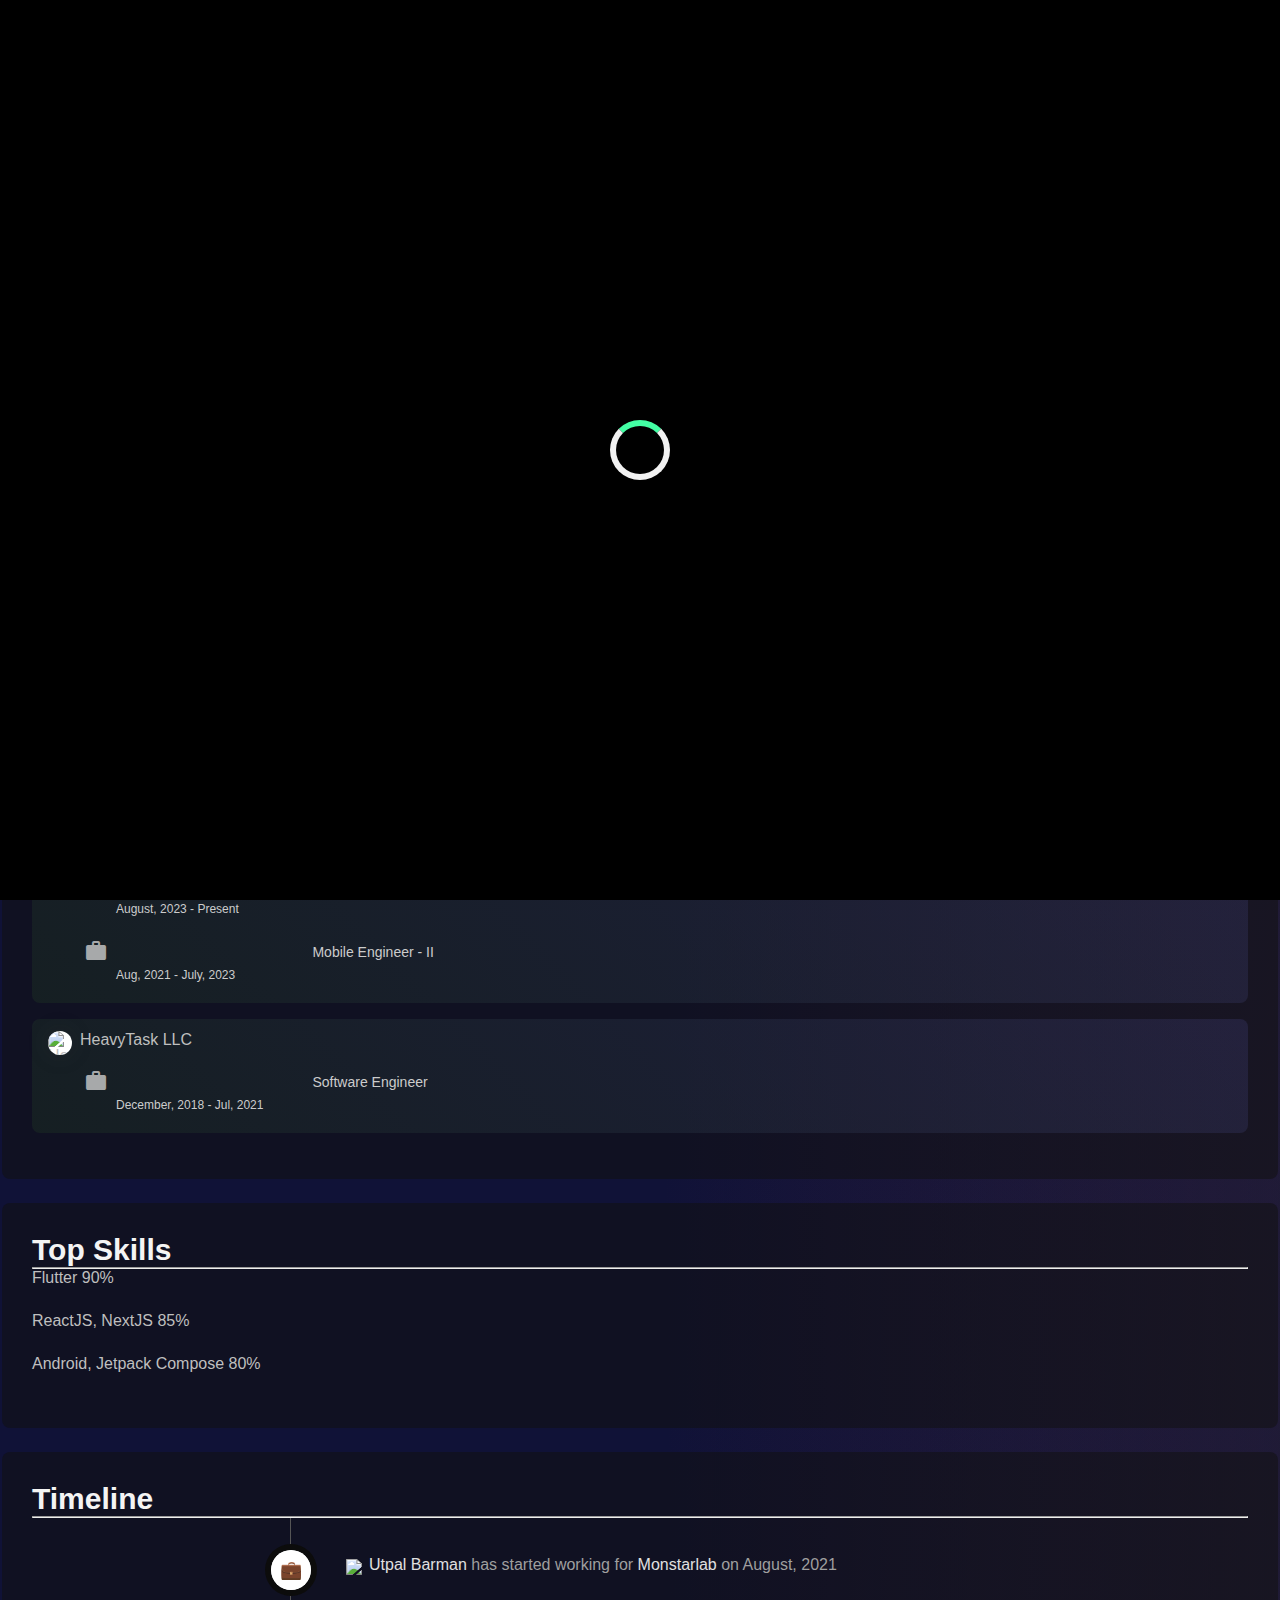
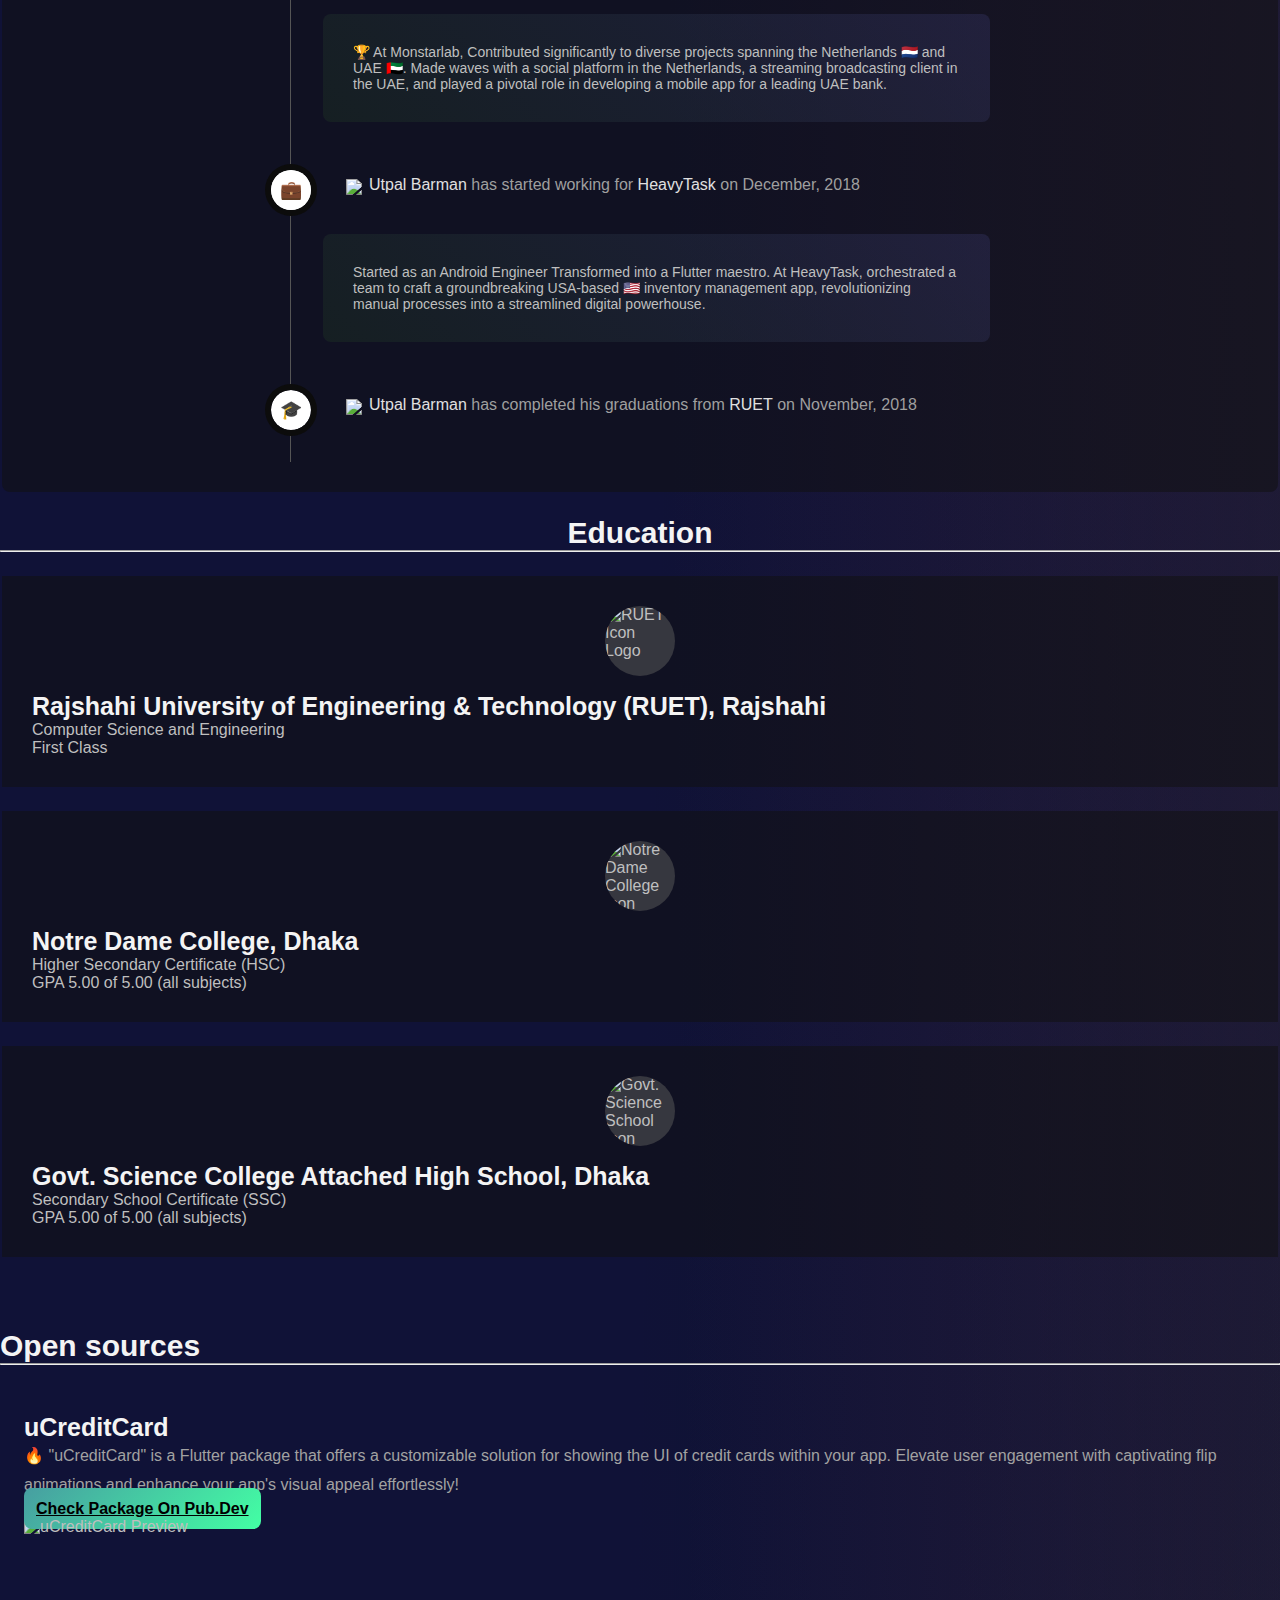
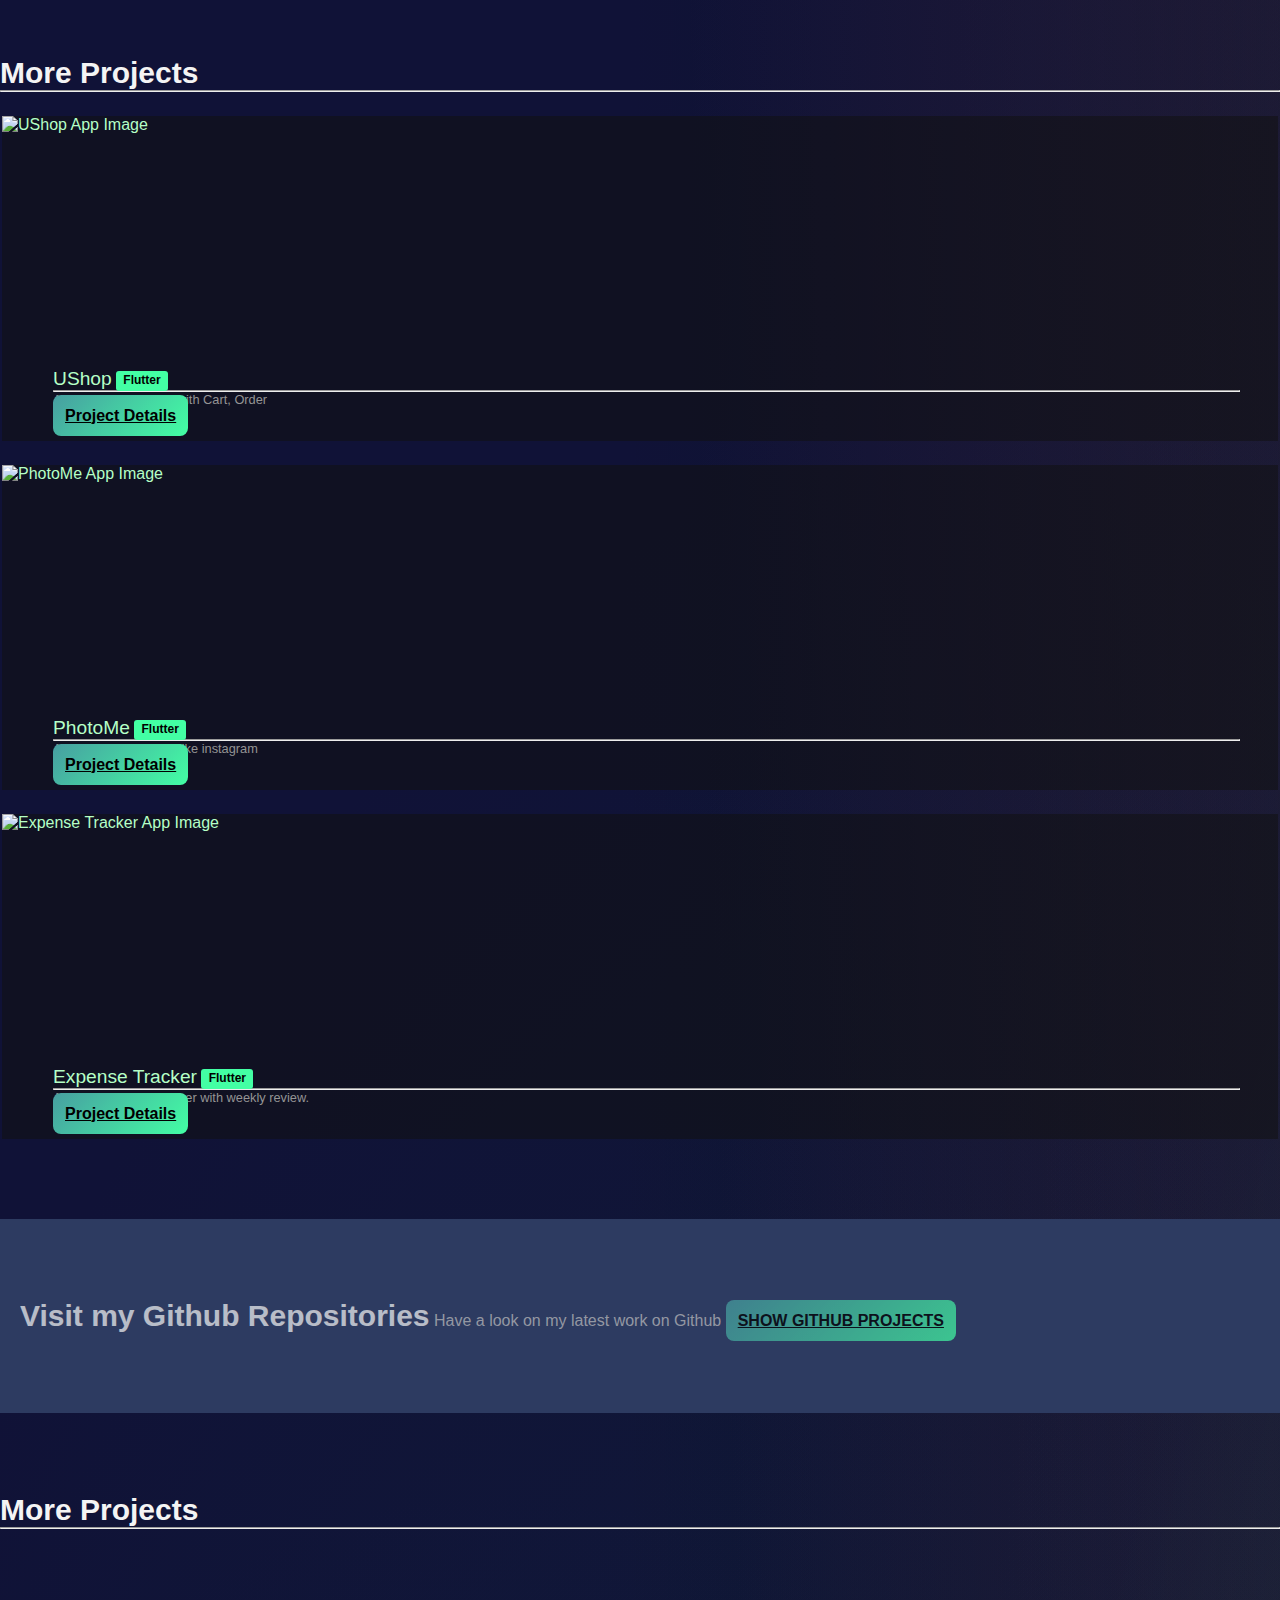
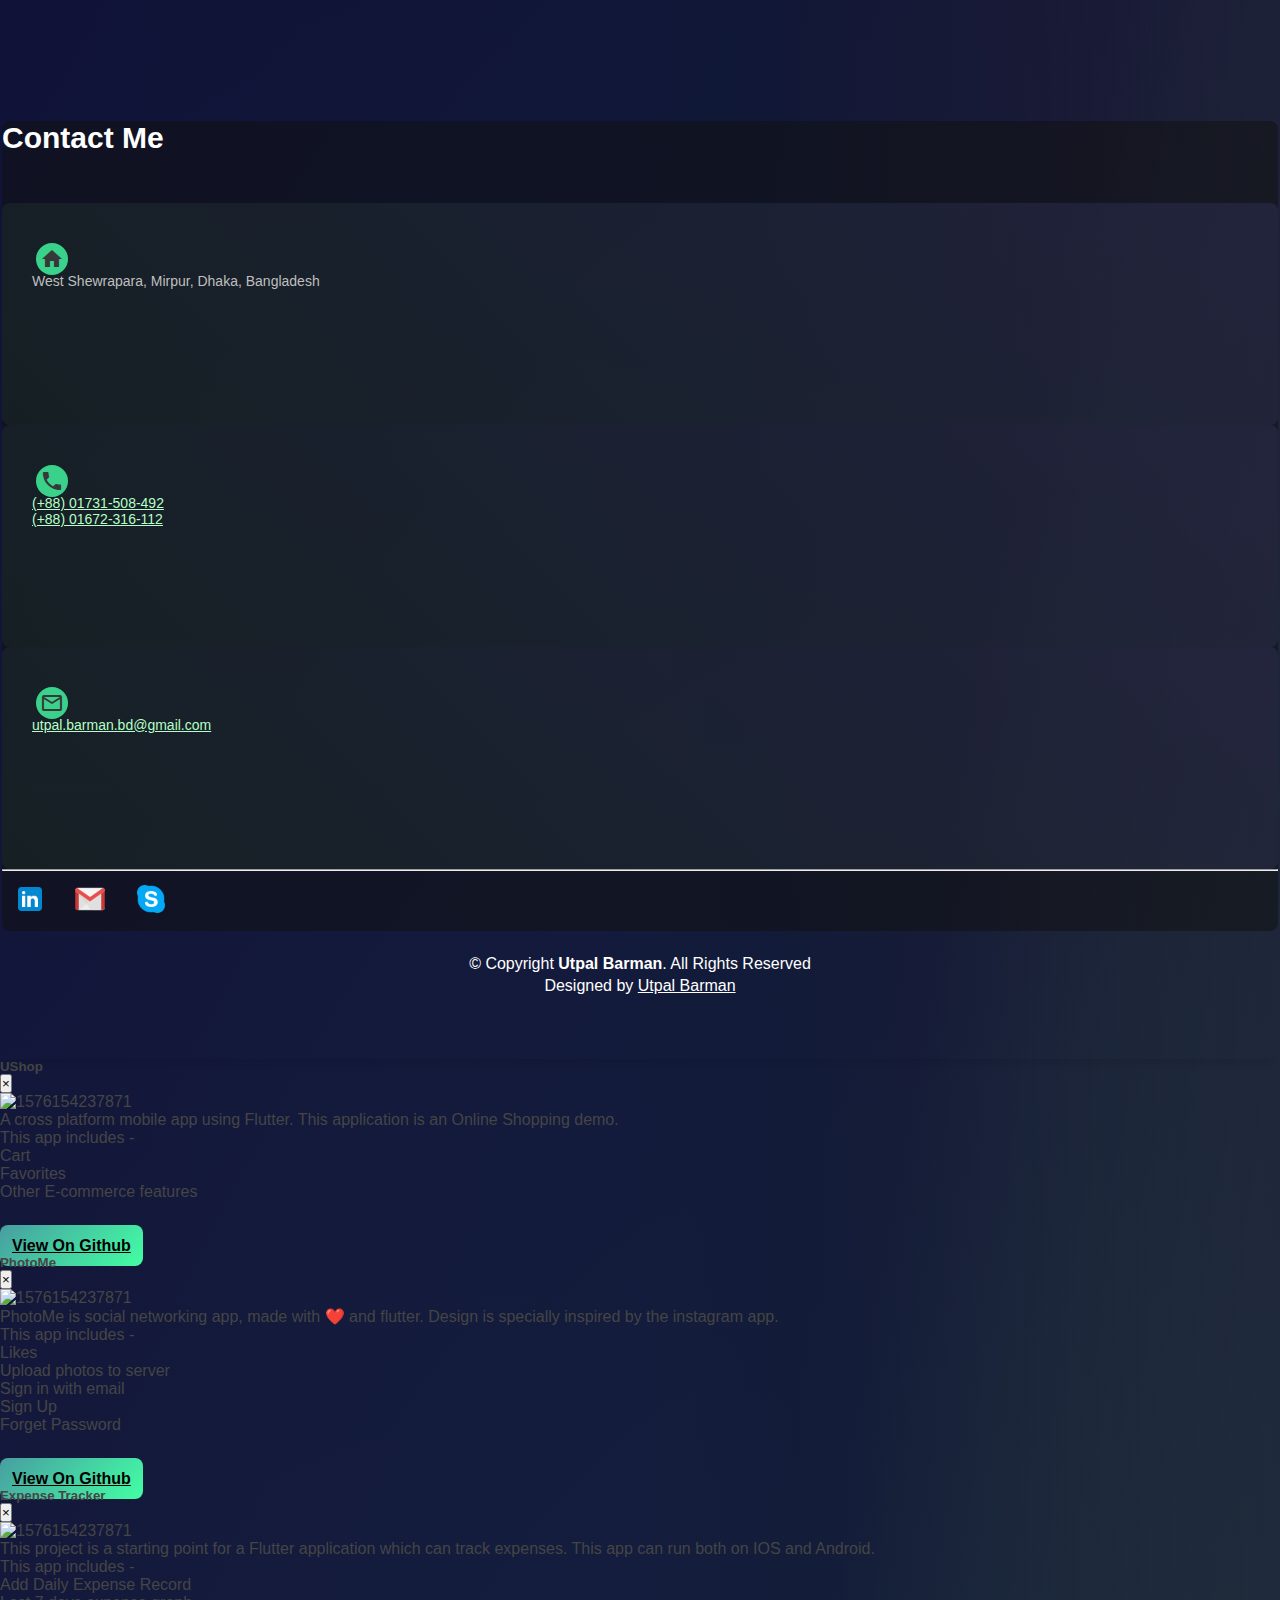
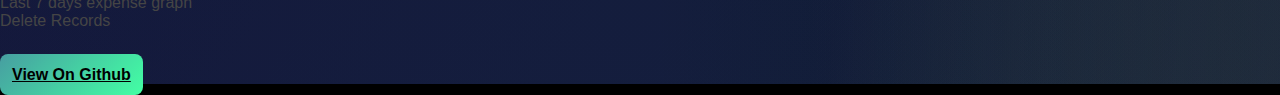
==== commit 2d95d9f3: "Merge pull request #5 from utpal-barman/feat/new-color-branding" ====
--- a/index.html
+++ b/index.html
@@ -226,7 +226,7 @@
 
           <div class="col-md-12">
             <div class="text-center">
-              <h2>Utpal Barman</h2>
+              <h2 style="color: var(--accent-color)">Utpal Barman</h2>
               <p>Senior Mobile Engineer - I<br />Monstarlab Bangladesh Ltd.</p>
               <div class="u-center">
                 <div class="u-social">
@@ -281,6 +281,37 @@
                 </a>
               </div> -->
               </div>
+
+              <br />
+
+              <center>
+                <div
+                  style="
+                    display: flex;
+                    align-items: center;
+                    justify-content: center;
+                  "
+                >
+                  <a
+                    style="min-width: 256px"
+                    class="u-button u-outlined"
+                    href="https://github.com/utpal-barman"
+                    target="_blank"
+                    rel="noreferrer"
+                    >My github</a
+                  >
+
+                  <a
+                    style="min-width: 256px; margin-left: 24px"
+                    class="u-button"
+                    href="https://utpal-barman.github.io/resume/Utpal_Barman_Resume.pdf"
+                    target="_blank"
+                    rel="noreferrer"
+                  >
+                    My resume
+                  </a>
+                </div>
+              </center>
             </div>
           </div>
         </div>
@@ -510,17 +541,6 @@
                 </ul>
 
                 <!-- End of test -->
-
-                <br />
-
-                <a
-                  class="btn u-button-text u-button-gradient d-block mt-4 mb-2 py-3 px-3"
-                  href="https://utpal-barman.github.io/resume/Utpal_Barman_Resume.pdf"
-                  target="_blank"
-                  rel="noreferrer"
-                >
-                  Preview & Download My Resume
-                </a>
               </div>
             </div>
           </div>
@@ -623,7 +643,7 @@
               enhance your app's visual appeal effortlessly!
             </p>
             <a
-              class="btn u-button-text u-button-gradient px-4"
+              class="u-button mt-5"
               href="https://pub.dev/packages/u_credit_card"
               rel="noreferrer"
               target="_blank"
@@ -677,7 +697,7 @@
                       </div>
                       <a
                         target="_blank"
-                        class="btn u-button-text u-button-gradient d-block mt-4 mb-2 py-3 px-3"
+                        class="u-button d-block mt-4 mb-2"
                         href="https://github.com/utpal-barman/ushop"
                         rel="noreferrer"
                       >
@@ -713,7 +733,7 @@
 
                       <a
                         target="_blank"
-                        class="btn u-button-text u-button-gradient d-block mt-4 mb-2 py-3 px-3"
+                        class="u-button d-block mt-4 mb-2"
                         href="https://github.com/utpal-barman/PhotoMe"
                         rel="noreferrer"
                       >
@@ -749,7 +769,7 @@
 
                       <a
                         target="_blank"
-                        class="btn u-button-text u-button-gradient d-block mt-4 mb-2 py-3 px-3"
+                        class="u-button d-block mt-4 mb-2"
                         href="https://github.com/utpal-barman/expense_tracker"
                         rel="noreferrer"
                       >
@@ -792,7 +812,7 @@
               <a
                 href="https://github.com/utpal-barman?tab=repositories"
                 target="_blank"
-                class="btn btn-danger px-5 py-3 my-4 u-opcaity-70 u-opcaity-100-on-hover"
+                class="u-button my-4 u-opcaity-70 u-opcaity-100-on-hover mt-4"
                 rel="noreferrer"
                 >SHOW GITHUB PROJECTS</a
               >
@@ -1021,7 +1041,7 @@
                   <a
                     href="https://github.com/utpal-barman/ushop"
                     target="_blank"
-                    class="btn u-button-text u-button-gradient d-block px-5 py-3"
+                    class="u-button d-block"
                     >View on Github</a
                   >
                 </div>
@@ -1085,7 +1105,7 @@
                   <a
                     href="https://github.com/utpal-barman/PhotoMe"
                     target="_blank"
-                    class="btn u-button-text u-button-gradient d-block px-5 py-3"
+                    class="u-button d-block"
                     >View on Github</a
                   >
                 </div>
@@ -1150,9 +1170,10 @@
                   <a
                     href="https://github.com/utpal-barman/expense_tracker"
                     target="_blank"
-                    class="btn u-button-text u-button-gradient d-block px-5 py-3"
-                    >View on Github</a
-                  >
+                    class="u-button d-block"
+                  >
+                    View on Github
+                  </a>
                 </div>
               </div>
             </div>
@@ -1170,8 +1191,7 @@
     <script src="./assets/lib/jquery/jquery-migrate.min.js"></script>
     <script src="./assets/lib/bootstrap/js/bootstrap.min.js"></script>
     <script src="./assets/lib/easing/easing.min.js"></script>
-    <script src="./assets/lib/typed/typed.min.js"></script>
-    <script src="./assets/lib/counterup/jquery.counterup.min.js"></script>
+
     <!-- <script src="./assets/lib/counterup/jquery.waypoints.min.js"></script> -->
 
     <!-- site social links -->
--- a/assets/css/style.min.css
+++ b/assets/css/style.min.css
@@ -1 +1 @@
-:root{--accent-color:#43ffa4;--brand-violet:#44324f;--brand-blue:#221322;--brand-violet-light:#87498c;--brand-blue-light:#0c3475;--header-text:#f4f4f4;--body-text:#bfbfbf}*{font-family:'Courier New',monospace;margin:0;padding:0}html{overflow-y:scroll;background-color:#000}.container{max-width:1300px}.u-header-span,h1,h2,h3,h4,h5,h6{font-family:'Courier New',monospace;color:var(--header-text)}.u-header-span,h2{font-size:30px;font-weight:600}h3{font-size:25px!important;font-weight:600!important}@media (max-width:981px){h2{font-size:22px}h3{font-size:20px!important}}.u-opcaity-70{opacity:.7}.u-opcaity-100-on-hover:hover{opacity:100!important}.u-button-text{font-family:'Courier New',monospace;text-transform:uppercase;font-size:14px}.u-social{display:inline-block;margin:4px;width:48px;height:48px}.u-social img{width:32px;margin:8px;transition:.3s ease}.u-social img:hover{margin:0;width:48px}.u-text-brand{color:var(--accent-color)}.u-btn-brand{color:#fff;background-color:var(--accent-color);border-color:var(--accent-color);width:100%;padding:15px;text-align:center;text-transform:uppercase}.u-btn-brand:hover{color:#fff!important;background-color:var(--accent-color);opacity:.9}body{background-color:#000;color:var(--body-text);font-size:16px!important}body#u-body{background:radial-gradient(var(--brand-violet),var(--brand-blue),#000)}a{color:#1e1e1e;transition:all .5s ease-in-out}a:hover{color:var(--accent-color);text-decoration:none;transition:all .5s ease-in-out}.u-button-text,.u-button-text:hover{color:#fff!important}.u-center{display:block;margin:0 auto}.label{display:inline;padding:.2em .6em .3em;font-size:75%;font-weight:700;line-height:1;color:#fff;text-align:center;white-space:nowrap;vertical-align:baseline;border-radius:.25em}.label-info{background-color:var(--accent-color);color:#000}.u-institute-logo{width:70px;height:70px;object-fit:cover;border-radius:50%;background-color:rgb(89 89 89 / 53%);margin-bottom:16px}.u-blue-circle{border:10px solid #ebebf1;transition:.5s;box-shadow:0 0 20px 20px #00000026}.u-blue-circle:hover{border:10px solid #8f96bf;box-shadow:0 0 20px 0 #555666}.u-carousel-slider:focus{border:0}.u-circle-border{border-radius:50%}.u-button-gradient{background-image:linear-gradient(135deg,var(--brand-violet-light),var(--brand-blue-light));border:none}.u-button-gradient:hover{background-image:linear-gradient(45deg,#87498c,#0c3475)}.box-shadow,.card-blog,.paralax-mf,.service-box,.work-box{box-shadow:0 13px 8px -10px rgba(0,0,0,.1)}.box-shadow-a,.button:hover{box-shadow:0 0 0 4px #cde1f8}.bg-image{background-repeat:no-repeat;background-attachment:fixed;background-size:cover;background-position:center center}.progress-bar{background-image:linear-gradient(90deg,#479ea1,var(--accent-color))}.paralax-mf{position:relative;padding:8rem 0}.display-table{width:100%;height:100%;display:table}.table-cell{display:table-cell;vertical-align:middle}.sect-4{padding:4rem 0}.sect-mt4{margin-top:4rem}.work-img{height:220px!important}.title-box-2{margin-bottom:3rem}.title-left:before{content:'';position:absolute;height:3px;background-color:var(--accent-color);width:100px;bottom:-12px}.box-shadow-full{padding:3rem 1.25rem;position:relative;background-color:#fff;margin-bottom:3rem;z-index:2;box-shadow:0 1px 1px 0 rgba(0,0,0,.06),0 2px 5px 0 rgba(0,0,0,.2)}.socials{padding:1.5rem 0}.socials ul li{display:inline-block}.socials .ico-circle{height:40px;width:40px;font-size:1.7rem;border-radius:50%;line-height:1.4;margin:0 15px 0 0;box-shadow:0 0 0 3px var(--accent-color);transition:all .5s ease}.socials .ico-circle:hover{background-color:var(--accent-color);color:#fff;box-shadow:0 0 0 3px #cde1f8;transition:all .5s ease}.blog-wrapper .post-meta ul,.box-comments .list-comments,.list-ico,.socials ul,.ul-resect,.widget-sidebar .list-sidebar,.widget-tags ul{list-style:none;padding-left:0;margin-bottom:0}.list-ico{line-height:2}.list-ico span{color:var(--accent-color);margin-right:10px}.ico-circle{height:300px;width:300px;font-size:2rem;border-radius:50%;line-height:1.55;margin:0 auto;text-align:center;box-shadow:0 0 0 10px var(--accent-color);display:block}.owl-theme .owl-dots{text-align:center;margin-top:18px}.owl-theme .owl-dots .owl-dot{display:inline-block}.owl-theme .owl-dots .owl-dot span{width:18px;height:7px;margin:5px 5px;background:#cde1f8;border:0 solid #cde1f8;display:block;transition:all .6s ease-in-out;cursor:pointer}.owl-theme .owl-dots .owl-dot:hover span{background-color:#cde1f8}.owl-theme .owl-dots .owl-dot.active span{background-color:#1b1b1b;width:25px}.scrolltop-mf{position:relative;display:none}.scrolltop-mf span{z-index:999;position:fixed;width:42px;height:42px;background-color:var(--accent-color);opacity:.7;font-size:1.6rem;line-height:1.5;text-align:center;color:#fff;top:auto;left:auto;right:30px;bottom:50px;cursor:pointer;border-radius:50%}.back-to-top{position:fixed;display:none;background:var(--accent-color);color:#000;width:44px;height:44px;text-align:center;line-height:1;font-size:30px;padding:10px;border-radius:50%;left:15px;bottom:15px;transition:background .5s;z-index:11}.back-to-top i{padding-top:12px;color:#000}#preloader{position:fixed;top:0;left:0;right:0;bottom:0;z-index:9999;overflow:hidden;background:#000}#preloader:before{content:'';position:fixed;top:calc(50% - 30px);left:calc(50% - 30px);border:6px solid #f2f2f2;border-top:6px solid var(--accent-color);border-radius:50%;width:60px;height:60px;-webkit-animation:animate-preloader 1s linear infinite;animation:animate-preloader 1s linear infinite}@-webkit-keyframes animate-preloader{0%{-webkit-transform:rotate(0);transform:rotate(0)}100%{-webkit-transform:rotate(360deg);transform:rotate(360deg)}}@keyframes animate-preloader{0%{-webkit-transform:rotate(0);transform:rotate(0)}100%{-webkit-transform:rotate(360deg);transform:rotate(360deg)}}span.u-nav-call-icon{margin-bottom:16px!important;margin-left:16px!important}.navbar{padding:.5rem 2rem!important}.navbar-b{transition:all .5s ease-in-out;background-color:transparent;padding-top:1.563rem;padding-bottom:1.563rem}.navbar-b.navbar-reduce{box-shadow:0 6px 9px 0 rgba(0,0,0,.06)}.navbar-b.navbar-reduce .nav-item,.navbar-b.navbar-trans .nav-item{position:relative;padding-right:10px;padding-left:0}.navbar-b.navbar-reduce .nav-link,.navbar-b.navbar-trans .nav-link{color:#fff;text-transform:uppercase;font-weight:600}.navbar-b.navbar-reduce .nav-link:before,.navbar-b.navbar-trans .nav-link:before{content:'';position:absolute;margin-left:0;width:0%;bottom:0;left:0;height:2px;transition:all .5s ease}.navbar-b.navbar-reduce .nav-link:hover,.navbar-b.navbar-trans .nav-link:hover{color:#1b1b1b}.navbar-b.navbar-reduce .nav-link:hover:before,.navbar-b.navbar-trans .nav-link:hover:before{width:35px}.navbar-b.navbar-reduce .active>.nav-link:before,.navbar-b.navbar-reduce .nav-link.active:before,.navbar-b.navbar-reduce .nav-link.show:before,.navbar-b.navbar-reduce .show>.nav-link:before,.navbar-b.navbar-trans .active>.nav-link:before,.navbar-b.navbar-trans .nav-link.active:before,.navbar-b.navbar-trans .nav-link.show:before,.navbar-b.navbar-trans .show>.nav-link:before{width:35px}.navbar-b.navbar-trans .nav-link:before{background-color:#fff}.navbar-b.navbar-trans .nav-link:hover{color:#fff}.navbar-b.navbar-trans .active>.nav-link,.navbar-b.navbar-trans .nav-link.active,.navbar-b.navbar-trans .nav-link.show,.navbar-b.navbar-trans .show>.nav-link{color:#fff}.navbar-b.navbar-reduce{transition:all .5s ease-in-out;background-color:rgb(237 237 237 / 25%);backdrop-filter:blur(16px);-webkit-backdrop-filter:blur(16px);padding-top:15px;padding-bottom:15px}.navbar-b.navbar-reduce .nav-link:before{background-color:var(--accent-color)}.navbar-b.navbar-reduce .nav-link:hover{color:var(--accent-color)}.navbar-b.navbar-reduce .active>.nav-link,.navbar-b.navbar-reduce .nav-link.active,.navbar-b.navbar-reduce .nav-link.show,.navbar-b.navbar-reduce .show>.nav-link{color:var(--accent-color)}.navbar-b.navbar-reduce .navbar-toggler span{background-color:#1b1b1b}.navbar-b .navbar-brand{color:#fff;font-size:1.6rem;font-weight:600}.navbar-b .dropdown-btn.show .dropdown-menu,.navbar-b .dropdown.show .dropdown-menu,.navbar-b .navbar-nav .dropdown-item.show .dropdown-menu{-webkit-transform:translate3d(0,0,0);transform:translate3d(0,0,0);visibility:visible!important}.navbar-b .dropdown-menu{margin:1.12rem 0 0;border-radius:0}.navbar-b .dropdown-menu .dropdown-item{padding:.7rem 1.7rem;transition:all .5s ease}.navbar-b .dropdown-menu .dropdown-item:hover{background-color:var(--accent-color);color:#fff;transition:all .5s ease}.navbar-b .dropdown-menu .dropdown-item.active{background-color:var(--accent-color)}.navbar-toggler{position:relative}.navbar-toggler:active,.navbar-toggler:focus{outline:0}.navbar-toggler span{display:block;background-color:#fff;height:3px;width:25px;margin-top:4px;margin-bottom:4px;-webkit-transform:rotate(0);transform:rotate(0);left:0;opacity:1}.navbar-toggler span:nth-child(1),.navbar-toggler span:nth-child(3){transition:-webkit-transform .35s ease-in-out;transition:transform .35s ease-in-out;transition:transform .35s ease-in-out,-webkit-transform .35s ease-in-out}.navbar-toggler:not(.collapsed) span:nth-child(1){position:absolute;left:12px;top:10px;-webkit-transform:rotate(135deg);transform:rotate(135deg);opacity:.9}.navbar-toggler:not(.collapsed) span:nth-child(2){height:12px;visibility:hidden;background-color:transparent}.navbar-toggler:not(.collapsed) span:nth-child(3){position:absolute;left:12px;top:10px;-webkit-transform:rotate(-135deg);transform:rotate(-135deg);opacity:.9}.intro{height:100vh;position:relative;color:#fff}.intro .intro-content{text-align:center;position:absolute}.intro .overlay-itro{background-color:rgba(0,0,0,.6);position:absolute;top:0;left:0;padding:0;height:100%;width:100%;opacity:.9}.intro .intro-title{color:#fff;font-weight:600;font-size:2rem}.intro .intro-subtitle{font-size:1.5rem;font-weight:300}.intro .text-slider-items{display:none}.intro-single{height:350px}.intro-single .intro-content{margin-top:30px}.intro-single .intro-title{text-transform:uppercase;font-size:3rem}.intro-single .breadcrumb{background-color:transparent;color:var(--accent-color)}.intro-single .breadcrumb .breadcrumb-item:before{color:#cde1f8}.intro-single .breadcrumb .breadcrumb-item.active{color:#cde1f8}.intro-single .breadcrumb a{color:#fff}.progress{border-radius:30px;margin-bottom:25px}span.w-date{display:-webkit-box;-webkit-line-clamp:3;line-clamp:3;overflow:hidden;-webkit-box-orient:vertical}.service-box{background-color:#111;padding:2.5rem 1.3rem;border-radius:1rem;margin-bottom:3rem}.service-box:hover .ico-circle{transition:all .5s ease;color:#fff;background-color:var(--accent-color);box-shadow:0 0 0 10px #cde1f8}.service-box .service-ico{margin-bottom:1rem;color:#1e1e1e}.service-box .ico-circle{transition:all .5s ease;font-size:4rem}.service-box .s-title{font-size:1.4rem;text-transform:uppercase;text-align:center;padding:.4rem 0}.work-box{margin-bottom:3rem;-webkit-backface-visibility:hidden;backface-visibility:hidden;background-color:#181818}.work-box:hover img{-webkit-transform:scale(1.3);transform:scale(1.3)}.work-img{display:block;overflow:hidden}.work-img img{transition:all 1s}.work-content{padding:2rem 3% 1rem 4%}.work-content .w-more{color:#949494;font-size:.8rem}.work-content .w-more .w-ctegory{color:var(--accent-color)}.work-content .w-like a{color:var(--accent-color)}.work-content .w-like .num-like{font-size:.7rem}.w-title{font-size:1.2rem}.footer-paralax{padding:4rem 0 0 0}.contact-mf{margin-top:4rem}footer{text-align:center;color:#fff;padding-bottom:4rem}footer .copyright{margin-bottom:.3rem}footer .credits{margin-bottom:0}footer .credits a{color:#fff}.button{display:inline-block;padding:.3rem .6rem;text-align:center;vertical-align:middle;-webkit-user-select:none;-moz-user-select:none;-ms-user-select:none;user-select:none;font-size:1rem;border-radius:.3rem;border:1px solid transparent;transition:all .5s ease;cursor:pointer}.button:focus{outline:0}.button:hover{background-color:#0062d3;color:#fff;transition:all .5s ease}.button-a{background-color:var(--accent-color);color:#fff;border-color:#cde1f8}.button-big{padding:.9rem 2.3rem;font-size:1.2rem}.button-rouded{border-radius:12rem}@media (min-width:577px){.counter-box{margin-bottom:1.8rem}}@media (min-width:767px){.about-mf .box-pl2{margin-top:3rem;padding-left:0}.card-blog{margin-bottom:3rem}.contact-mf .box-pl2{margin-top:3rem;padding-left:0}}@media (min-width:768px){.box-shadow-full{padding:3rem}.navbar-b.navbar-reduce .nav-item,.navbar-b.navbar-trans .nav-item{padding-left:10px}.navbar-b.navbar-reduce .nav-link:before,.navbar-b.navbar-trans .nav-link:before{margin-left:18px}.intro .intro-title{font-size:4.5rem}.intro .intro-subtitle{font-size:2.5rem}}span.material-icons{padding:4px;position:relative;top:6px;border-radius:50%!important;color:var(--accent-color)!important;opacity:.8;margin:4px}span.material-icons.rounded{background-color:var(--accent-color);color:#3e3e3e!important}@media (min-width:992px){.testimonial-box .description{padding:0 8rem}}@media (min-width:1200px){.testimonial-box .description{padding:0 13rem}}@media (max-width:1024px){.bg-image{background-attachment:scroll}}@media (max-width:768px){.back-to-top{bottom:15px}}.u-card{margin:24px 2px;background-color:#11111188}.u-card a{color:#b5ffc6}.u-card a:hover{color:#00ff3c}.u-padding-32{padding:30px}.u-border-radius{border-radius:8px}.u-secondary-card-gradient{background-image:linear-gradient(45deg,#1e352363,#4a49903d)}.u-secondary-card-gradient p{font-size:14px}#u-contact .u-card a{color:#89cd89}img.u-thumb-img{margin-left:8px;margin-right:8px;width:24px;height:24px;object-fit:contain;box-shadow:0 0 20px 5px #42424217;background-color:#fff}.work__experienceDetail{margin-left:36px;color:#424141;margin-bottom:8px}.work__experienceDetail span{color:rgb(204 204 204)!important}.work__experienceCard{margin-bottom:16px;padding:12px 8px}.work__experienceCompanyName{display:flex}.u-rounded-gray-bg{background-color:#181818;border-radius:8px}.u-align-center{display:flex;align-items:center}.u-neumorphism-shadow{box-shadow:12px 12px 16px 0 rgba(0,0,0,.2),-8px -8px 12px 0 rgba(255,255,255,.2)}body.modal-open{overflow:hidden}p.u-web-project-text{line-height:1.8;color:#a2a2a2}.spacer{margin-bottom:72px!important}.u-container{padding:40px 20px;margin:20px;background-image:linear-gradient(45deg,#1b1f44b8,transparent)}.cta-container{height:300px;background-size:cover;background-repeat:no-repeat;background-position:10%}.u-overlay{height:100%;width:100%;background-color:rgba(13,18,58,.78);z-index:10}.navbar-b .navbar-brand{font-size:24px}.slick-arrow:before{color:var(--accent-color)!important;font-size:40px}.slick-arrow{z-index:99;width:30px;height:30px}@media (max-width:768px){.navbar-b .navbar-brand{font-size:18px}}@media (max-width:991px){.u-hide-on-mobile{display:none!important}}@media (min-width:992px){.u-show-on-mobile-only{display:none!important}.u-h-222{min-height:222px}}@media (max-width:992px){.navbar-collapse{position:absolute;top:65px;left:100%;margin-left:50%;background-color:#1b1b1b;padding:15px;width:100%;height:1000px;transition:all .5s cubic-bezier(.68,-.55,.27,1.55);display:block}.navbar-collapse.collapsing{height:auto!important;margin-left:50%;transition:all .3s ease;display:block}.navbar-collapse.show{left:0}}*,:after,:before{box-sizing:border-box}:root{--c-grey-100:#f4f6f8;--c-grey-200:#e3e3e3;--c-grey-300:#b2b2b2;--c-grey-400:#7b7b7b;--c-grey-500:#3d3d3d;--c-blue-500:#688afd;--text-color:#ededed;--text-color-light:#cacaca;--background-color:#000;--backgroud-grey:#292929;--backgroud-grey-light:#181818}img{display:block;max-width:100%}.timeline{width:85%;max-width:700px;margin-left:auto;margin-right:auto;display:flex;flex-direction:column;padding:32px 0 32px 32px;border-left:1px solid #555;font-size:1.125rem}.timeline-item{display:flex;gap:32px}.timeline-item+*{margin-top:24px}.timeline-item+.extra-space{margin-top:48px}.timeline-item-icon{display:flex;align-items:center;justify-content:center;width:40px;height:40px;border-radius:50%;margin-left:-52px;flex-shrink:0;overflow:hidden;box-shadow:0 0 0 6px #0c0c0c}.timeline-item-icon svg{width:24px;height:24px}.timeline-item-icon.faded-icon{background-color:var(--c-grey-100);color:var(--c-grey-400)}.timeline-item-icon.filled-icon{background-color:var(--c-blue-500);color:#fff}.timeline-item-description{display:flex;padding-top:6px;gap:4px;font-size:16px;color:#9f9f9f}.timeline-item-description img{flex-shrink:0}.timeline-item-description a{color:#e0e0e0;font-weight:500;text-decoration:none}.timeline-item-description a:focus,.timeline-item-description a:hover{outline:0;color:var(--c-blue-500)}.avatar{display:flex;align-items:center;justify-content:center;border-radius:50%;overflow:hidden;aspect-ratio:1/1;flex-shrink:0;width:40px;height:40px}.avatar.small{width:22px;height:22px}.avatar img{object-fit:cover}.comment{margin-top:12px;color:var(--text-color);border:1px solid var(--backgroud-grey);background-color:var(--backgroud-grey-light);border-radius:6px;padding:16px;font-size:1rem;margin-left:24px}@media (max-width:600px){.u-timeline.u-card{padding-right:16px}.comment{margin-left:0!important}.timeline{width:100%!important}.timeline-item{gap:16px}}#u-home{padding-top:124px}+:root{--accent-color:#43ffa4;--accent-color-dark:#479ea1;--brand-violet:#321d31;--brand-blue:#1b0e4a;--brand-violet-light:#87498c;--brand-blue-light:#0c3475;--header-text:#f4f4f4;--body-text:#bfbfbf}*{font-family:Verdana,sans-serif;margin:0;padding:0}html{overflow-y:scroll;background-color:#000}.container{max-width:1300px}.u-header-span,h1,h2,h3,h4,h5,h6{color:var(--header-text)}.u-header-span,h2{font-size:30px;font-weight:600}h3{font-size:25px!important;font-weight:600!important}@media (max-width:981px){h2{font-size:22px}h3{font-size:20px!important}}.u-opcaity-70{opacity:.7}.u-opcaity-100-on-hover:hover{opacity:100!important}.u-social{display:inline-block;margin:4px;width:48px;height:48px}.u-social img{width:32px;margin:8px;transition:.3s ease}.u-social img:hover{margin:0;width:48px}.u-text-brand{color:var(--accent-color)}body{background-color:#000;color:var(--body-text);font-size:16px!important}body#u-body{background-size:300% 300%;animation:gradientAnimation 16ss ease infinite;-webkit-animation:gradientAnimation 16s ease infinite;-moz-animation:gradientAnimation 16ss ease infinite;background-color:#101237;background-image:radial-gradient(at 76% 40%,#20254c 0,transparent 50%),radial-gradient(at 55% 22%,#071a1d 0,transparent 50%),radial-gradient(at 59% 5%,#5f255d 0,transparent 50%),radial-gradient(at 79% 2%,#141e3e 0,transparent 50%),radial-gradient(at 24% 64%,#12373f 0,transparent 50%),radial-gradient(at 13% 82%,#311358 0,transparent 50%),radial-gradient(at 52% 55%,#67ff67 0,transparent 50%)}@-webkit-keyframes gradientAnimation{0%{background-position:0 50%}50%{background-position:100% 50%}100%{background-position:0 50%}}@-moz-keyframes gradientAnimation{0%{background-position:0 50%}50%{background-position:100% 50%}100%{background-position:0 50%}}@keyframes gradientAnimation{0%{background-position:0 50%}50%{background-position:100% 50%}100%{background-position:0 50%}}a{color:#1e1e1e;transition:all .25s ease-in-out}a:hover{color:var(--accent-color);text-decoration:none;transition:all .25s ease-in-out}.u-center{display:block;margin:0 auto}.label{display:inline;padding:.2em .6em .3em;font-size:75%;font-weight:700;line-height:1;color:#fff;text-align:center;white-space:nowrap;vertical-align:baseline;border-radius:.25em}.label-info{background-color:var(--accent-color);color:#000}.u-institute-logo{width:70px;height:70px;object-fit:cover;border-radius:50%;background-color:rgb(89 89 89 / 53%);margin-bottom:16px}.u-blue-circle{border:10px solid #ebebf1;transition:.25s;box-shadow:0 0 20px 20px #00000026}.u-blue-circle:hover{border:10px solid #8f96bf;box-shadow:0 0 20px 0 #555666}.u-carousel-slider:focus{border:0}.u-circle-border{border-radius:50%}.box-shadow,.card-blog,.paralax-mf,.service-box,.work-box{box-shadow:0 13px 8px -10px rgba(0,0,0,.1)}.bg-image{background-repeat:no-repeat;background-attachment:fixed;background-size:cover;background-position:center center}.progress-bar{background-image:linear-gradient(90deg,var(--accent-color-dark),var(--accent-color))}.paralax-mf{position:relative;padding:8rem 0}.display-table{width:100%;height:100%;display:table}.table-cell{display:table-cell;vertical-align:middle}.sect-4{padding:4rem 0}.sect-mt4{margin-top:4rem}.work-img{height:220px!important}.title-box-2{margin-bottom:3rem}.title-left:before{content:'';position:absolute;height:3px;background-color:var(--accent-color);width:100px;bottom:-12px}.box-shadow-full{padding:3rem 1.25rem;position:relative;background-color:#fff;margin-bottom:3rem;z-index:2;box-shadow:0 1px 1px 0 rgba(0,0,0,.06),0 2px 5px 0 rgba(0,0,0,.2)}.socials{padding:1.5rem 0}.socials ul li{display:inline-block}.socials .ico-circle{height:40px;width:40px;font-size:1.7rem;border-radius:50%;line-height:1.4;margin:0 15px 0 0;box-shadow:0 0 0 3px var(--accent-color);transition:all .25s ease}.socials .ico-circle:hover{background-color:var(--accent-color);color:#fff;box-shadow:0 0 0 3px #cde1f8;transition:all .25s ease}.blog-wrapper .post-meta ul,.box-comments .list-comments,.list-ico,.socials ul,.ul-resect,.widget-sidebar .list-sidebar,.widget-tags ul{list-style:none;padding-left:0;margin-bottom:0}.list-ico{line-height:2}.list-ico span{color:var(--accent-color);margin-right:10px}.ico-circle{height:300px;width:300px;font-size:2rem;border-radius:50%;line-height:1.55;margin:0 auto;text-align:center;box-shadow:0 0 0 10px var(--accent-color);display:block}.owl-theme .owl-dots{text-align:center;margin-top:18px}.owl-theme .owl-dots .owl-dot{display:inline-block}.owl-theme .owl-dots .owl-dot span{width:18px;height:7px;margin:5px 5px;background:#cde1f8;border:0 solid #cde1f8;display:block;transition:all .25s ease-in-out;cursor:pointer}.owl-theme .owl-dots .owl-dot:hover span{background-color:#cde1f8}.owl-theme .owl-dots .owl-dot.active span{background-color:#1b1b1b;width:25px}.scrolltop-mf{position:relative;display:none}.scrolltop-mf span{z-index:999;position:fixed;width:42px;height:42px;background-color:var(--accent-color);opacity:.7;font-size:1.6rem;line-height:1.5;text-align:center;color:#fff;top:auto;left:auto;right:30px;bottom:50px;cursor:pointer;border-radius:50%}.back-to-top{position:fixed;display:none;background:var(--accent-color);color:#000;width:44px;height:44px;text-align:center;line-height:1;font-size:30px;padding:10px;border-radius:50%;left:15px;bottom:15px;transition:background .5s;z-index:11}.back-to-top i{padding-top:12px;color:#000}#preloader{position:fixed;top:0;left:0;right:0;bottom:0;z-index:9999;overflow:hidden;background:#000}#preloader:before{content:'';position:fixed;top:calc(50% - 30px);left:calc(50% - 30px);border:6px solid #f2f2f2;border-top:6px solid var(--accent-color);border-radius:50%;width:60px;height:60px;-webkit-animation:animate-preloader 1s linear infinite;animation:animate-preloader 1s linear infinite}@-webkit-keyframes animate-preloader{0%{-webkit-transform:rotate(0);transform:rotate(0)}100%{-webkit-transform:rotate(360deg);transform:rotate(360deg)}}@keyframes animate-preloader{0%{-webkit-transform:rotate(0);transform:rotate(0)}100%{-webkit-transform:rotate(360deg);transform:rotate(360deg)}}span.u-nav-call-icon{margin-bottom:16px!important;margin-left:16px!important}.navbar{padding:.5rem 2rem!important}.navbar-b{transition:all .5s ease-in-out;background-color:transparent;padding-top:1.563rem;padding-bottom:1.563rem}.navbar-b.navbar-reduce{box-shadow:0 6px 9px 0 rgba(0,0,0,.06)}.navbar-b.navbar-reduce .nav-item,.navbar-b.navbar-trans .nav-item{position:relative;padding-right:10px;padding-left:0}.navbar-b.navbar-reduce .nav-link,.navbar-b.navbar-trans .nav-link{color:#fff;text-transform:uppercase;font-weight:600}.navbar-b.navbar-reduce .nav-link:before,.navbar-b.navbar-trans .nav-link:before{content:'';position:absolute;margin-left:0;width:0%;bottom:0;left:0;height:2px;transition:all .5s ease}.navbar-b.navbar-reduce .nav-link:hover,.navbar-b.navbar-trans .nav-link:hover{color:#1b1b1b}.navbar-b.navbar-reduce .nav-link:hover:before,.navbar-b.navbar-trans .nav-link:hover:before{width:35px}.navbar-b.navbar-reduce .active>.nav-link:before,.navbar-b.navbar-reduce .nav-link.active:before,.navbar-b.navbar-reduce .nav-link.show:before,.navbar-b.navbar-reduce .show>.nav-link:before,.navbar-b.navbar-trans .active>.nav-link:before,.navbar-b.navbar-trans .nav-link.active:before,.navbar-b.navbar-trans .nav-link.show:before,.navbar-b.navbar-trans .show>.nav-link:before{width:35px}.navbar-b.navbar-trans .nav-link:before{background-color:#fff}.navbar-b.navbar-trans .nav-link:hover{color:#fff}.navbar-b.navbar-trans .active>.nav-link,.navbar-b.navbar-trans .nav-link.active,.navbar-b.navbar-trans .nav-link.show,.navbar-b.navbar-trans .show>.nav-link{color:#fff}.navbar-b.navbar-reduce{transition:all .5s ease-in-out;background-color:rgb(237 237 237 / 25%);backdrop-filter:blur(16px);-webkit-backdrop-filter:blur(16px);padding-top:15px;padding-bottom:15px}.navbar-b.navbar-reduce .nav-link:before{background-color:var(--accent-color)}.navbar-b.navbar-reduce .nav-link:hover{color:var(--accent-color)}.navbar-b.navbar-reduce .active>.nav-link,.navbar-b.navbar-reduce .nav-link.active,.navbar-b.navbar-reduce .nav-link.show,.navbar-b.navbar-reduce .show>.nav-link{color:var(--accent-color)}.navbar-b.navbar-reduce .navbar-toggler span{background-color:#1b1b1b}.navbar-b .navbar-brand{color:#fff;font-size:1.6rem;font-weight:600}.navbar-b .dropdown-btn.show .dropdown-menu,.navbar-b .dropdown.show .dropdown-menu,.navbar-b .navbar-nav .dropdown-item.show .dropdown-menu{-webkit-transform:translate3d(0,0,0);transform:translate3d(0,0,0);visibility:visible!important}.navbar-b .dropdown-menu{margin:1.12rem 0 0;border-radius:0}.navbar-b .dropdown-menu .dropdown-item{padding:.7rem 1.7rem;transition:all .5s ease}.navbar-b .dropdown-menu .dropdown-item:hover{background-color:var(--accent-color);color:#fff;transition:all .5s ease}.navbar-b .dropdown-menu .dropdown-item.active{background-color:var(--accent-color)}.navbar-toggler{position:relative}.navbar-toggler:active,.navbar-toggler:focus{outline:0}.navbar-toggler span{display:block;background-color:#fff;height:3px;width:25px;margin-top:4px;margin-bottom:4px;-webkit-transform:rotate(0);transform:rotate(0);left:0;opacity:1}.navbar-toggler span:nth-child(1),.navbar-toggler span:nth-child(3){transition:-webkit-transform .35s ease-in-out;transition:transform .35s ease-in-out;transition:transform .35s ease-in-out,-webkit-transform .35s ease-in-out}.navbar-toggler:not(.collapsed) span:nth-child(1){position:absolute;left:12px;top:10px;-webkit-transform:rotate(135deg);transform:rotate(135deg);opacity:.9}.navbar-toggler:not(.collapsed) span:nth-child(2){height:12px;visibility:hidden;background-color:transparent}.navbar-toggler:not(.collapsed) span:nth-child(3){position:absolute;left:12px;top:10px;-webkit-transform:rotate(-135deg);transform:rotate(-135deg);opacity:.9}.intro{height:100vh;position:relative;color:#fff}.intro .intro-content{text-align:center;position:absolute}.intro .overlay-itro{background-color:rgba(0,0,0,.6);position:absolute;top:0;left:0;padding:0;height:100%;width:100%;opacity:.9}.intro .intro-title{color:#fff;font-weight:600;font-size:2rem}.intro .intro-subtitle{font-size:1.5rem;font-weight:300}.intro .text-slider-items{display:none}.intro-single{height:350px}.intro-single .intro-content{margin-top:30px}.intro-single .intro-title{text-transform:uppercase;font-size:3rem}.intro-single .breadcrumb{background-color:transparent;color:var(--accent-color)}.intro-single .breadcrumb .breadcrumb-item:before{color:#cde1f8}.intro-single .breadcrumb .breadcrumb-item.active{color:#cde1f8}.intro-single .breadcrumb a{color:#fff}.progress{border-radius:30px;margin-bottom:25px}span.w-date{display:-webkit-box;-webkit-line-clamp:3;line-clamp:3;overflow:hidden;-webkit-box-orient:vertical}.service-box{background-color:#111;padding:2.5rem 1.3rem;border-radius:1rem;margin-bottom:3rem}.service-box:hover .ico-circle{transition:all .5s ease;color:#fff;background-color:var(--accent-color);box-shadow:0 0 0 10px #cde1f8}.service-box .service-ico{margin-bottom:1rem;color:#1e1e1e}.service-box .ico-circle{transition:all .5s ease;font-size:4rem}.service-box .s-title{font-size:1.4rem;text-transform:uppercase;text-align:center;padding:.4rem 0}.work-box{margin-bottom:3rem;-webkit-backface-visibility:hidden;backface-visibility:hidden;background-color:#181818}.work-box:hover img{-webkit-transform:scale(1.3);transform:scale(1.3)}.work-img{display:block;overflow:hidden}.work-img img{transition:all 1s}.work-content{padding:2rem 3% 1rem 4%}.work-content .w-more{color:#949494;font-size:.8rem}.work-content .w-more .w-ctegory{color:var(--accent-color)}.work-content .w-like a{color:var(--accent-color)}.work-content .w-like .num-like{font-size:.7rem}.w-title{font-size:1.2rem}.footer-paralax{padding:4rem 0 0 0}.contact-mf{margin-top:4rem}footer{text-align:center;color:#fff;padding-bottom:4rem}footer .copyright{margin-bottom:.3rem}footer .credits{margin-bottom:0}footer .credits a{color:#fff}.u-button{background-image:linear-gradient(135deg,var(--accent-color-dark),var(--accent-color));border:none;color:#000!important;border-radius:8px;padding:12px;text-transform:capitalize;font-weight:600;text-align:center;cursor:pointer}.u-button:focus{outline:0}.u-button:hover{background-image:none;background-color:#000;transition:all .25s ease-in;color:#fff!important}.u-outlined{background-image:none;border:1px solid #fff;color:#fff!important}.u-outlined:hover{background-image:none;background-color:#fff;border:1px solid transparent;color:#000!important;letter-spacing:1.2}@media (min-width:767px){.about-mf .box-pl2{margin-top:3rem;padding-left:0}.card-blog{margin-bottom:3rem}.contact-mf .box-pl2{margin-top:3rem;padding-left:0}}@media (min-width:768px){.box-shadow-full{padding:3rem}.navbar-b.navbar-reduce .nav-item,.navbar-b.navbar-trans .nav-item{padding-left:10px}.navbar-b.navbar-reduce .nav-link:before,.navbar-b.navbar-trans .nav-link:before{margin-left:18px}.intro .intro-title{font-size:4.5rem}.intro .intro-subtitle{font-size:2.5rem}}span.material-icons{padding:4px;position:relative;top:6px;border-radius:50%!important;color:var(--accent-color)!important;opacity:.8;margin:4px}span.material-icons.rounded{background-color:var(--accent-color);color:#3e3e3e!important}@media (min-width:992px){.testimonial-box .description{padding:0 8rem}}@media (min-width:1200px){.testimonial-box .description{padding:0 13rem}}@media (max-width:1024px){.bg-image{background-attachment:scroll}}@media (max-width:768px){.back-to-top{bottom:15px}}.u-card{margin:24px 2px;background-color:#11111188}.u-card a{color:#b5ffc6}.u-card a:hover{color:#00ff3c}.u-padding-32{padding:30px}.u-border-radius{border-radius:8px}.u-secondary-card-gradient{background-image:linear-gradient(45deg,#1e352363,#4a49903d)}.u-secondary-card-gradient p{font-size:14px}#u-contact .u-card a{color:#89cd89}img.u-thumb-img{margin-left:8px;margin-right:8px;width:24px;height:24px;object-fit:contain;box-shadow:0 0 20px 5px #42424217;background-color:#fff}.work__experienceDetail{margin-left:36px;color:#424141;margin-bottom:8px}.work__experienceDetail span{color:rgb(204 204 204)!important}.work__experienceCard{margin-bottom:16px;padding:12px 8px}.work__experienceCompanyName{display:flex}.u-rounded-gray-bg{background-color:#181818;border-radius:8px}.u-align-center{display:flex;align-items:center}.u-neumorphism-shadow{box-shadow:12px 12px 16px 0 rgba(0,0,0,.2),-8px -8px 12px 0 rgba(255,255,255,.2)}body.modal-open{overflow:hidden}p.u-web-project-text{line-height:1.8;color:#a2a2a2}.spacer{margin-bottom:72px!important}.u-container{padding:40px 20px;margin:20px;background-image:linear-gradient(45deg,#1b1f44b8,transparent)}.cta-container{height:300px;background-size:cover;background-repeat:no-repeat;background-position:10%}.u-overlay{height:100%;width:100%;background-color:rgba(13,18,58,.78);z-index:10}.navbar-b .navbar-brand{font-size:24px}.slick-arrow:before{color:var(--accent-color)!important;font-size:40px}.slick-arrow{z-index:99;width:30px;height:30px}@media (max-width:768px){.navbar-b .navbar-brand{font-size:18px}}@media (max-width:991px){.u-hide-on-mobile{display:none!important}}@media (min-width:992px){.u-show-on-mobile-only{display:none!important}.u-h-222{min-height:222px}}@media (max-width:992px){.navbar-collapse{position:absolute;top:65px;left:100%;margin-left:50%;background-color:#1b1b1b;padding:15px;width:100%;height:1000px;transition:all .5s cubic-bezier(.68,-.55,.27,1.55);display:block}.navbar-collapse.collapsing{height:auto!important;margin-left:50%;transition:all .3s ease;display:block}.navbar-collapse.show{left:0}}*,:after,:before{box-sizing:border-box}:root{--c-grey-100:#f4f6f8;--c-grey-200:#e3e3e3;--c-grey-300:#b2b2b2;--c-grey-400:#7b7b7b;--c-grey-500:#3d3d3d;--c-blue-500:#688afd;--text-color:#ededed;--text-color-light:#cacaca;--background-color:#000;--backgroud-grey:#292929;--backgroud-grey-light:#181818}img{display:block;max-width:100%}.timeline{width:85%;max-width:700px;margin-left:auto;margin-right:auto;display:flex;flex-direction:column;padding:32px 0 32px 32px;border-left:1px solid #555;font-size:1.125rem}.timeline-item{display:flex;gap:32px}.timeline-item+*{margin-top:24px}.timeline-item+.extra-space{margin-top:48px}.timeline-item-icon{display:flex;align-items:center;justify-content:center;width:40px;height:40px;border-radius:50%;margin-left:-52px;flex-shrink:0;overflow:hidden;box-shadow:0 0 0 6px #0c0c0c}.timeline-item-icon svg{width:24px;height:24px}.timeline-item-icon.faded-icon{background-color:var(--c-grey-100);color:var(--c-grey-400)}.timeline-item-icon.filled-icon{background-color:var(--c-blue-500);color:#fff}.timeline-item-description{display:flex;padding-top:6px;gap:4px;font-size:16px;color:#9f9f9f}.timeline-item-description img{flex-shrink:0}.timeline-item-description a{color:#e0e0e0;font-weight:500;text-decoration:none}.timeline-item-description a:focus,.timeline-item-description a:hover{outline:0;color:var(--c-blue-500)}.avatar{display:flex;align-items:center;justify-content:center;border-radius:50%;overflow:hidden;aspect-ratio:1/1;flex-shrink:0;width:40px;height:40px}.avatar.small{width:22px;height:22px}.avatar img{object-fit:cover}.comment{margin-top:12px;color:var(--text-color);border:1px solid var(--backgroud-grey);background-color:var(--backgroud-grey-light);border-radius:6px;padding:16px;font-size:1rem;margin-left:24px}@media (max-width:600px){.u-timeline.u-card{padding-right:16px}.comment{margin-left:0!important}.timeline{width:100%!important}.timeline-item{gap:16px}}.modal,.modal h5{color:#454545!important}#u-home{padding-top:124px}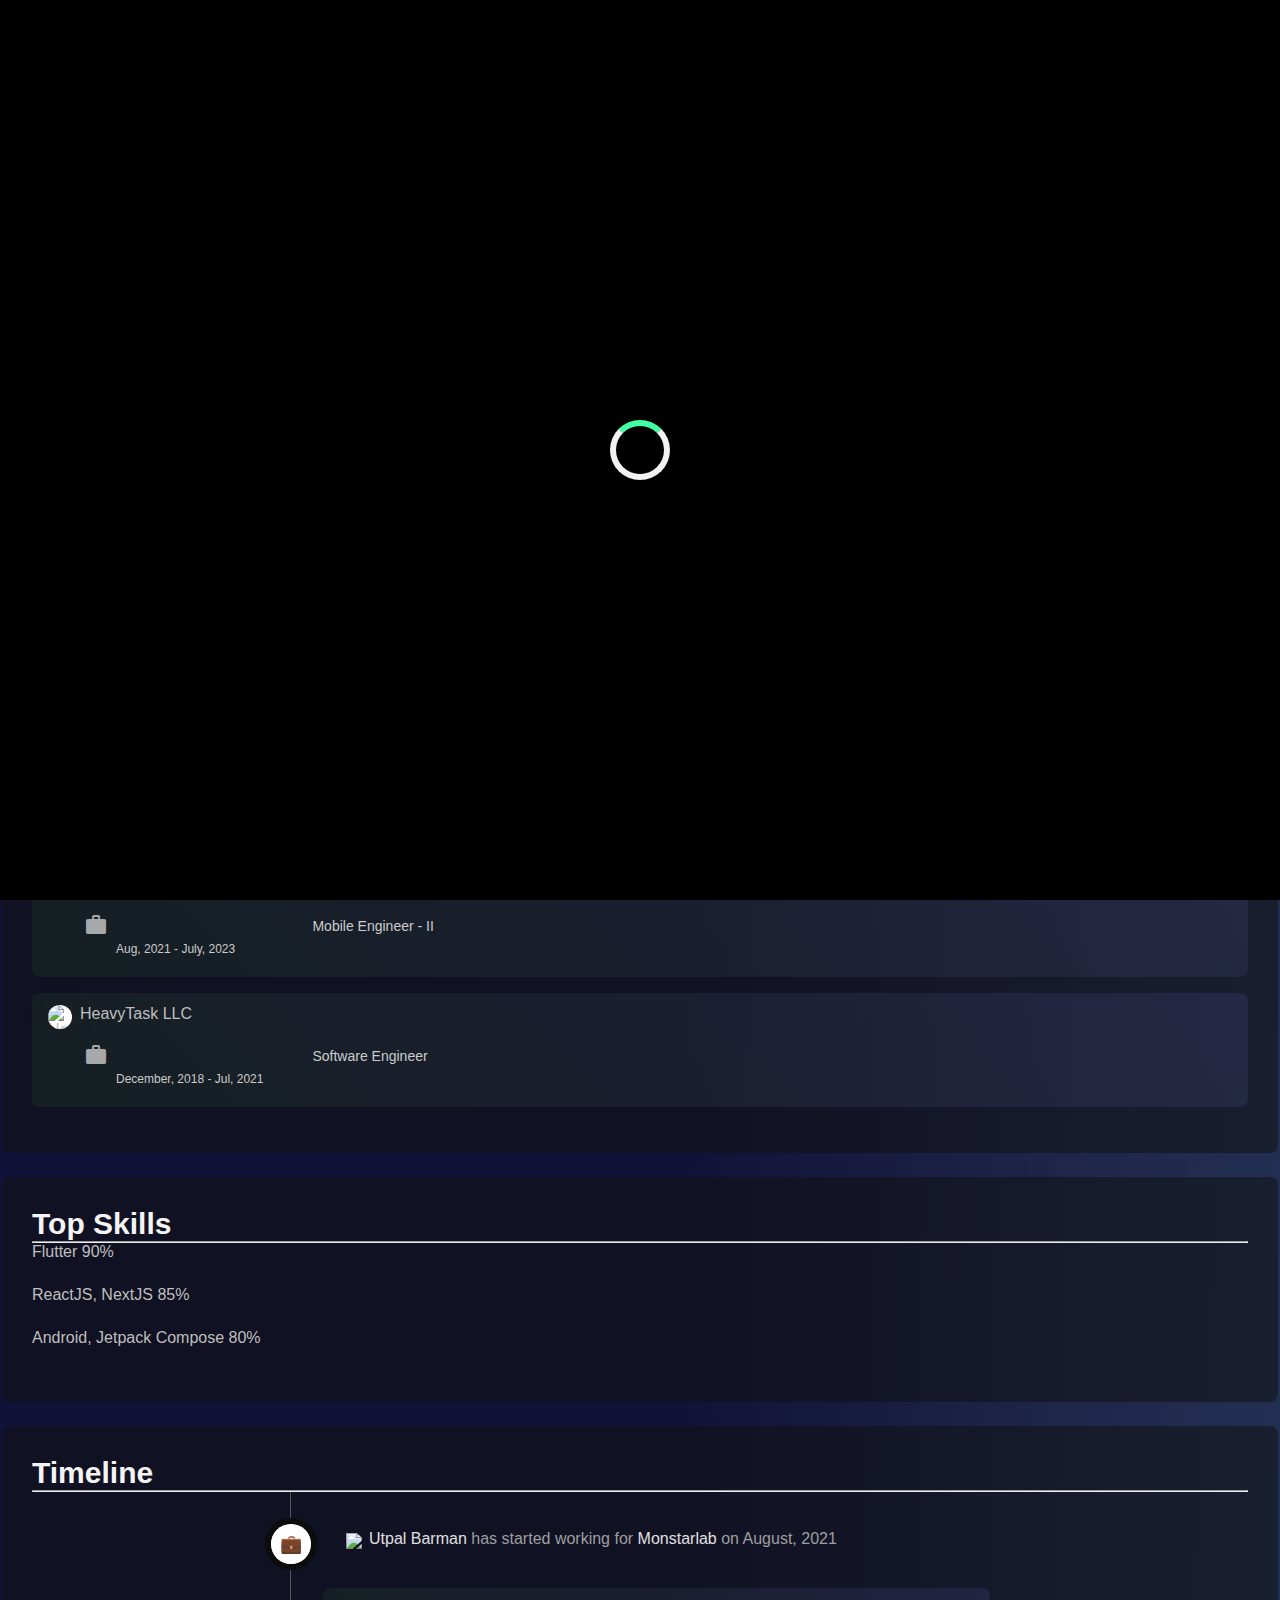
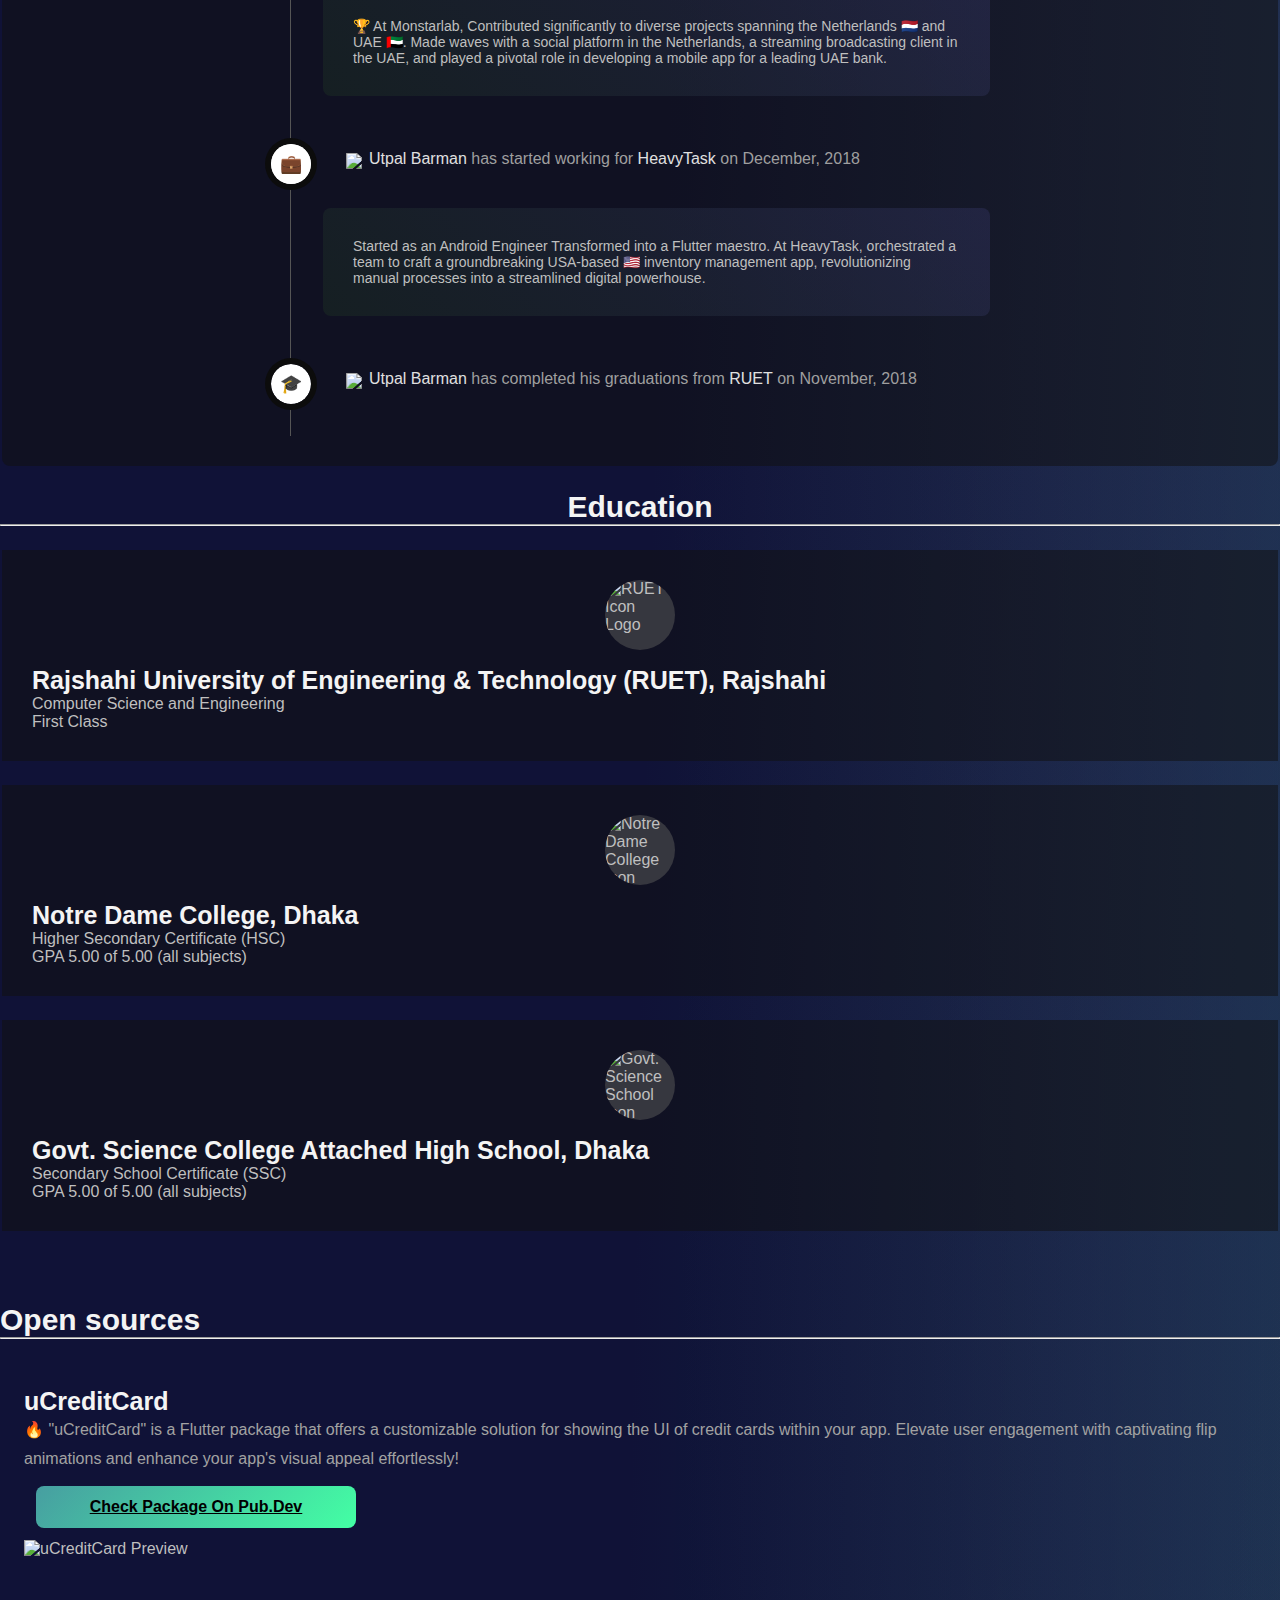
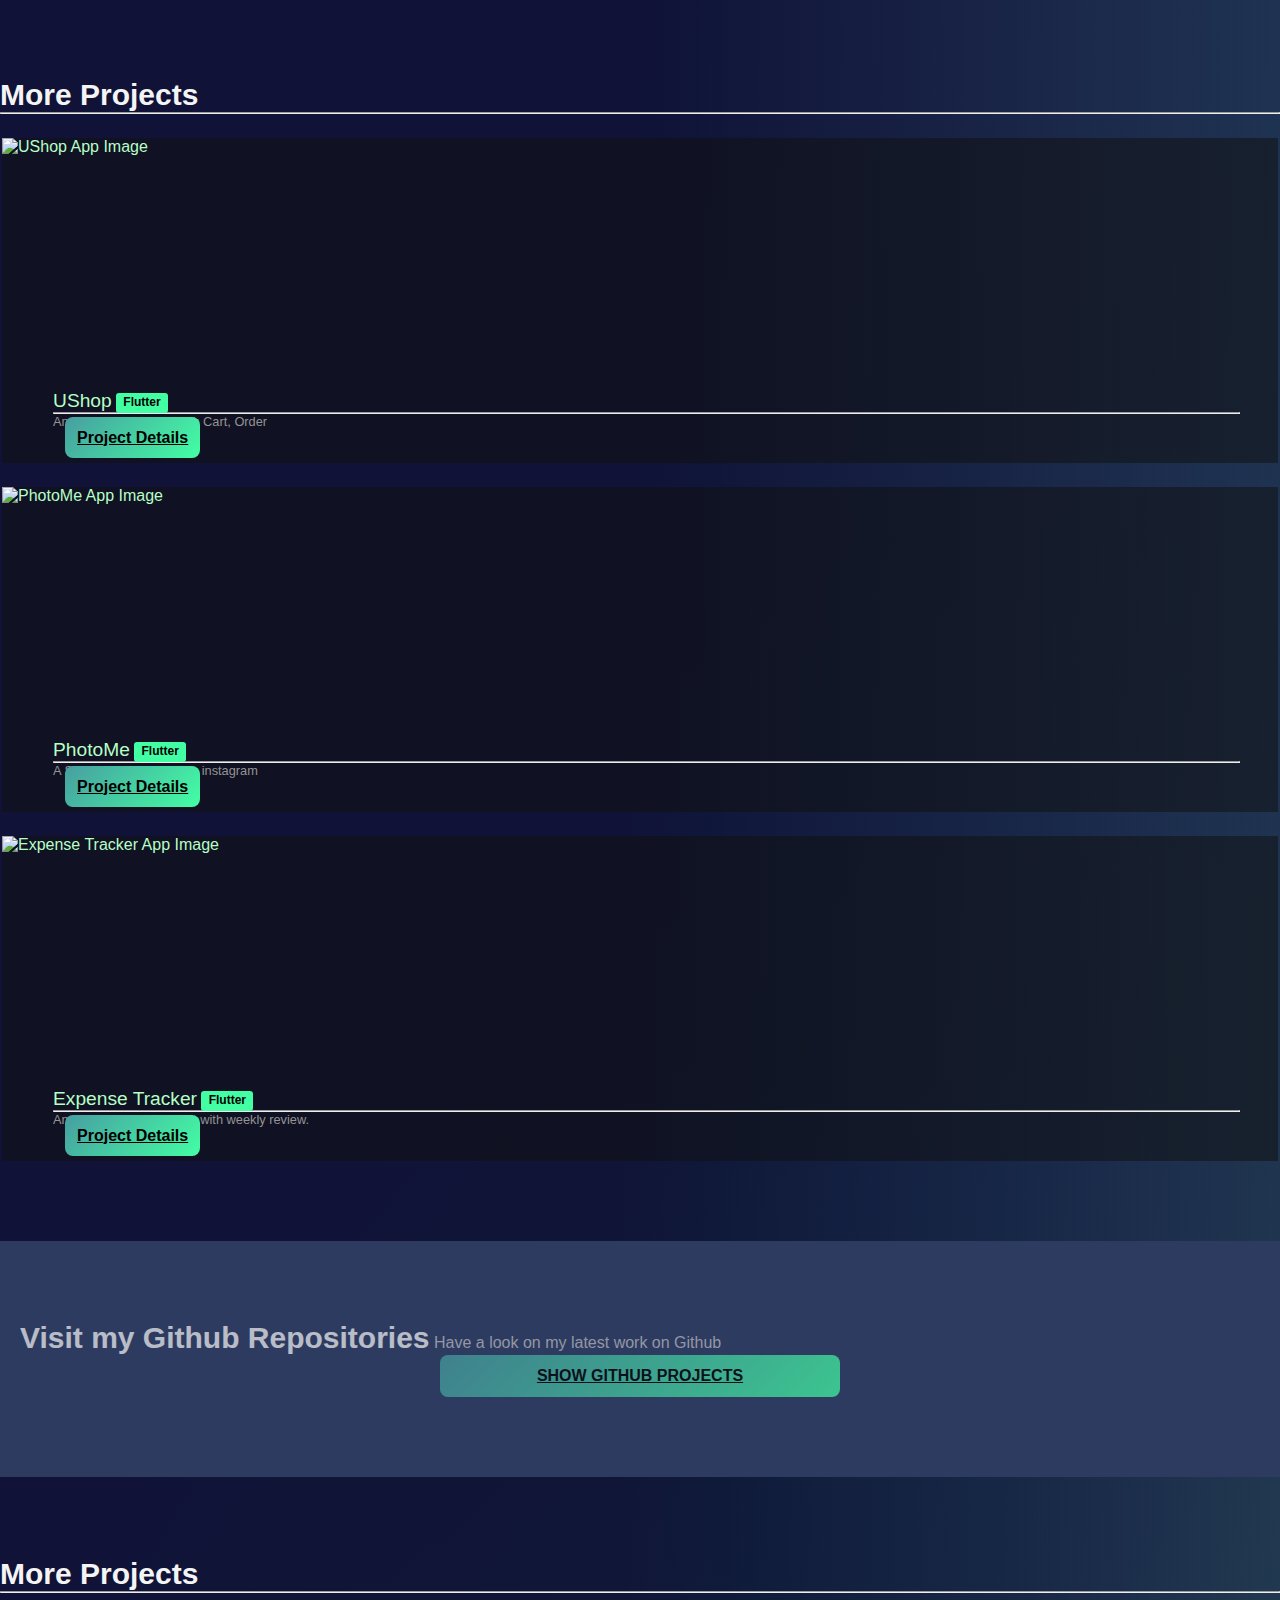
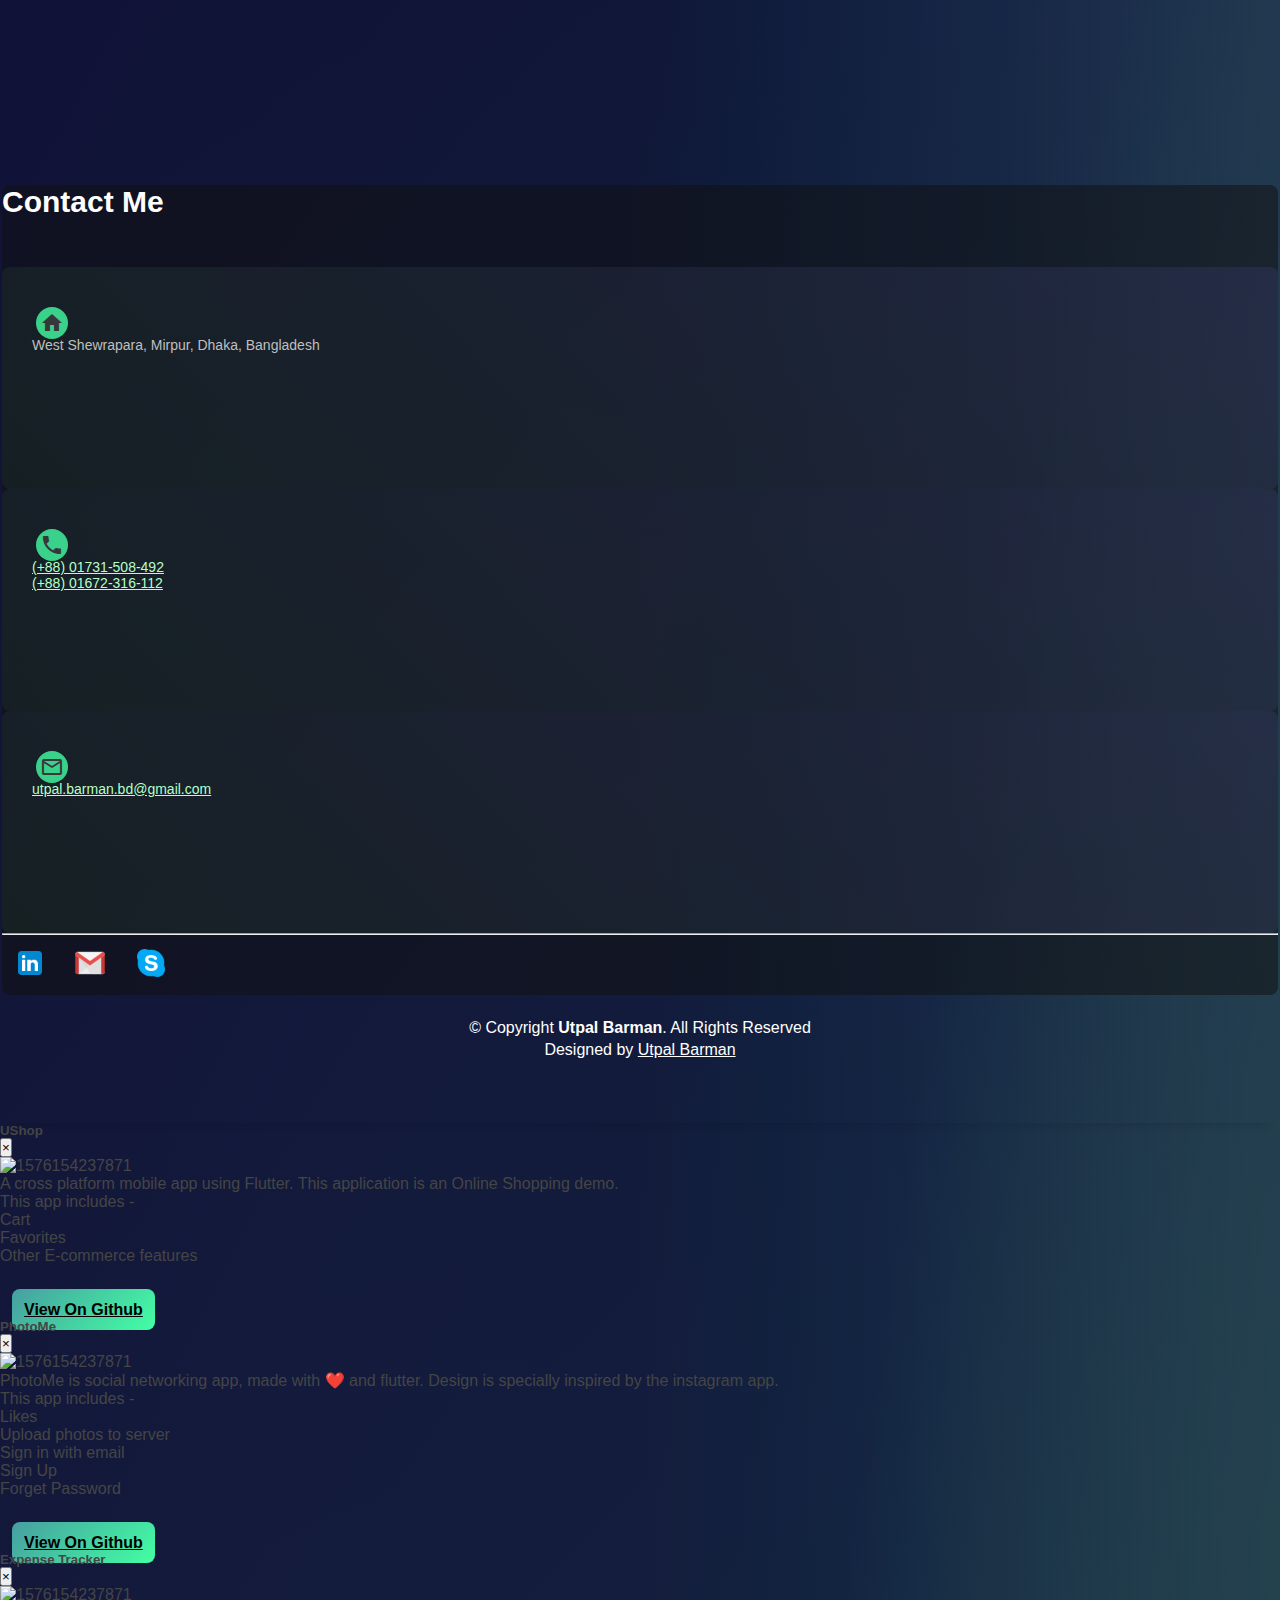
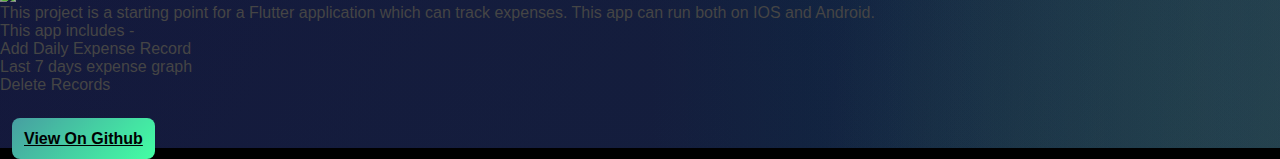
==== commit 20fd83ea: "Merge pull request #6 from utpal-barman/chore/color-adjustment" ====
--- a/index.html
+++ b/index.html
@@ -284,26 +284,19 @@
 
               <br />
 
-              <center>
-                <div
-                  style="
-                    display: flex;
-                    align-items: center;
-                    justify-content: center;
-                  "
-                >
+              <div style="max-width: 700px" class="u-center">
+                <div style="justify-content: center" class="row gx-5">
                   <a
                     style="min-width: 256px"
-                    class="u-button u-outlined"
+                    class="u-button u-outlined col-md-5"
                     href="https://github.com/utpal-barman"
                     target="_blank"
                     rel="noreferrer"
                     >My github</a
                   >
-
                   <a
-                    style="min-width: 256px; margin-left: 24px"
-                    class="u-button"
+                    style="min-width: 256px"
+                    class="u-button col-md-5"
                     href="https://utpal-barman.github.io/resume/Utpal_Barman_Resume.pdf"
                     target="_blank"
                     rel="noreferrer"
@@ -311,7 +304,7 @@
                     My resume
                   </a>
                 </div>
-              </center>
+              </div>
             </div>
           </div>
         </div>
@@ -643,6 +636,7 @@
               enhance your app's visual appeal effortlessly!
             </p>
             <a
+              style="display: block; max-width: 320px"
               class="u-button mt-5"
               href="https://pub.dev/packages/u_credit_card"
               rel="noreferrer"
@@ -802,7 +796,7 @@
       <div class="container">
         <div class="row">
           <div class="col-md-6 d-flex align-items-center">
-            <div class="w-100 text-sm-center">
+            <div class="w-100 text-center">
               <span class="d-block text-white u-header-span u-opcaity-70 my-3"
                 >Visit my Github Repositories</span
               >
@@ -810,6 +804,12 @@
                 >Have a look on my latest work on Github</span
               >
               <a
+                style="
+                  display: flex;
+                  max-width: 400px;
+                  justify-content: center;
+                  margin: 0 auto;
+                "
                 href="https://github.com/utpal-barman?tab=repositories"
                 target="_blank"
                 class="u-button my-4 u-opcaity-70 u-opcaity-100-on-hover mt-4"
--- a/assets/css/style.min.css
+++ b/assets/css/style.min.css
@@ -1 +1 @@
-:root{--accent-color:#43ffa4;--accent-color-dark:#479ea1;--brand-violet:#321d31;--brand-blue:#1b0e4a;--brand-violet-light:#87498c;--brand-blue-light:#0c3475;--header-text:#f4f4f4;--body-text:#bfbfbf}*{font-family:Verdana,sans-serif;margin:0;padding:0}html{overflow-y:scroll;background-color:#000}.container{max-width:1300px}.u-header-span,h1,h2,h3,h4,h5,h6{color:var(--header-text)}.u-header-span,h2{font-size:30px;font-weight:600}h3{font-size:25px!important;font-weight:600!important}@media (max-width:981px){h2{font-size:22px}h3{font-size:20px!important}}.u-opcaity-70{opacity:.7}.u-opcaity-100-on-hover:hover{opacity:100!important}.u-social{display:inline-block;margin:4px;width:48px;height:48px}.u-social img{width:32px;margin:8px;transition:.3s ease}.u-social img:hover{margin:0;width:48px}.u-text-brand{color:var(--accent-color)}body{background-color:#000;color:var(--body-text);font-size:16px!important}body#u-body{background-size:300% 300%;animation:gradientAnimation 16ss ease infinite;-webkit-animation:gradientAnimation 16s ease infinite;-moz-animation:gradientAnimation 16ss ease infinite;background-color:#101237;background-image:radial-gradient(at 76% 40%,#20254c 0,transparent 50%),radial-gradient(at 55% 22%,#071a1d 0,transparent 50%),radial-gradient(at 59% 5%,#5f255d 0,transparent 50%),radial-gradient(at 79% 2%,#141e3e 0,transparent 50%),radial-gradient(at 24% 64%,#12373f 0,transparent 50%),radial-gradient(at 13% 82%,#311358 0,transparent 50%),radial-gradient(at 52% 55%,#67ff67 0,transparent 50%)}@-webkit-keyframes gradientAnimation{0%{background-position:0 50%}50%{background-position:100% 50%}100%{background-position:0 50%}}@-moz-keyframes gradientAnimation{0%{background-position:0 50%}50%{background-position:100% 50%}100%{background-position:0 50%}}@keyframes gradientAnimation{0%{background-position:0 50%}50%{background-position:100% 50%}100%{background-position:0 50%}}a{color:#1e1e1e;transition:all .25s ease-in-out}a:hover{color:var(--accent-color);text-decoration:none;transition:all .25s ease-in-out}.u-center{display:block;margin:0 auto}.label{display:inline;padding:.2em .6em .3em;font-size:75%;font-weight:700;line-height:1;color:#fff;text-align:center;white-space:nowrap;vertical-align:baseline;border-radius:.25em}.label-info{background-color:var(--accent-color);color:#000}.u-institute-logo{width:70px;height:70px;object-fit:cover;border-radius:50%;background-color:rgb(89 89 89 / 53%);margin-bottom:16px}.u-blue-circle{border:10px solid #ebebf1;transition:.25s;box-shadow:0 0 20px 20px #00000026}.u-blue-circle:hover{border:10px solid #8f96bf;box-shadow:0 0 20px 0 #555666}.u-carousel-slider:focus{border:0}.u-circle-border{border-radius:50%}.box-shadow,.card-blog,.paralax-mf,.service-box,.work-box{box-shadow:0 13px 8px -10px rgba(0,0,0,.1)}.bg-image{background-repeat:no-repeat;background-attachment:fixed;background-size:cover;background-position:center center}.progress-bar{background-image:linear-gradient(90deg,var(--accent-color-dark),var(--accent-color))}.paralax-mf{position:relative;padding:8rem 0}.display-table{width:100%;height:100%;display:table}.table-cell{display:table-cell;vertical-align:middle}.sect-4{padding:4rem 0}.sect-mt4{margin-top:4rem}.work-img{height:220px!important}.title-box-2{margin-bottom:3rem}.title-left:before{content:'';position:absolute;height:3px;background-color:var(--accent-color);width:100px;bottom:-12px}.box-shadow-full{padding:3rem 1.25rem;position:relative;background-color:#fff;margin-bottom:3rem;z-index:2;box-shadow:0 1px 1px 0 rgba(0,0,0,.06),0 2px 5px 0 rgba(0,0,0,.2)}.socials{padding:1.5rem 0}.socials ul li{display:inline-block}.socials .ico-circle{height:40px;width:40px;font-size:1.7rem;border-radius:50%;line-height:1.4;margin:0 15px 0 0;box-shadow:0 0 0 3px var(--accent-color);transition:all .25s ease}.socials .ico-circle:hover{background-color:var(--accent-color);color:#fff;box-shadow:0 0 0 3px #cde1f8;transition:all .25s ease}.blog-wrapper .post-meta ul,.box-comments .list-comments,.list-ico,.socials ul,.ul-resect,.widget-sidebar .list-sidebar,.widget-tags ul{list-style:none;padding-left:0;margin-bottom:0}.list-ico{line-height:2}.list-ico span{color:var(--accent-color);margin-right:10px}.ico-circle{height:300px;width:300px;font-size:2rem;border-radius:50%;line-height:1.55;margin:0 auto;text-align:center;box-shadow:0 0 0 10px var(--accent-color);display:block}.owl-theme .owl-dots{text-align:center;margin-top:18px}.owl-theme .owl-dots .owl-dot{display:inline-block}.owl-theme .owl-dots .owl-dot span{width:18px;height:7px;margin:5px 5px;background:#cde1f8;border:0 solid #cde1f8;display:block;transition:all .25s ease-in-out;cursor:pointer}.owl-theme .owl-dots .owl-dot:hover span{background-color:#cde1f8}.owl-theme .owl-dots .owl-dot.active span{background-color:#1b1b1b;width:25px}.scrolltop-mf{position:relative;display:none}.scrolltop-mf span{z-index:999;position:fixed;width:42px;height:42px;background-color:var(--accent-color);opacity:.7;font-size:1.6rem;line-height:1.5;text-align:center;color:#fff;top:auto;left:auto;right:30px;bottom:50px;cursor:pointer;border-radius:50%}.back-to-top{position:fixed;display:none;background:var(--accent-color);color:#000;width:44px;height:44px;text-align:center;line-height:1;font-size:30px;padding:10px;border-radius:50%;left:15px;bottom:15px;transition:background .5s;z-index:11}.back-to-top i{padding-top:12px;color:#000}#preloader{position:fixed;top:0;left:0;right:0;bottom:0;z-index:9999;overflow:hidden;background:#000}#preloader:before{content:'';position:fixed;top:calc(50% - 30px);left:calc(50% - 30px);border:6px solid #f2f2f2;border-top:6px solid var(--accent-color);border-radius:50%;width:60px;height:60px;-webkit-animation:animate-preloader 1s linear infinite;animation:animate-preloader 1s linear infinite}@-webkit-keyframes animate-preloader{0%{-webkit-transform:rotate(0);transform:rotate(0)}100%{-webkit-transform:rotate(360deg);transform:rotate(360deg)}}@keyframes animate-preloader{0%{-webkit-transform:rotate(0);transform:rotate(0)}100%{-webkit-transform:rotate(360deg);transform:rotate(360deg)}}span.u-nav-call-icon{margin-bottom:16px!important;margin-left:16px!important}.navbar{padding:.5rem 2rem!important}.navbar-b{transition:all .5s ease-in-out;background-color:transparent;padding-top:1.563rem;padding-bottom:1.563rem}.navbar-b.navbar-reduce{box-shadow:0 6px 9px 0 rgba(0,0,0,.06)}.navbar-b.navbar-reduce .nav-item,.navbar-b.navbar-trans .nav-item{position:relative;padding-right:10px;padding-left:0}.navbar-b.navbar-reduce .nav-link,.navbar-b.navbar-trans .nav-link{color:#fff;text-transform:uppercase;font-weight:600}.navbar-b.navbar-reduce .nav-link:before,.navbar-b.navbar-trans .nav-link:before{content:'';position:absolute;margin-left:0;width:0%;bottom:0;left:0;height:2px;transition:all .5s ease}.navbar-b.navbar-reduce .nav-link:hover,.navbar-b.navbar-trans .nav-link:hover{color:#1b1b1b}.navbar-b.navbar-reduce .nav-link:hover:before,.navbar-b.navbar-trans .nav-link:hover:before{width:35px}.navbar-b.navbar-reduce .active>.nav-link:before,.navbar-b.navbar-reduce .nav-link.active:before,.navbar-b.navbar-reduce .nav-link.show:before,.navbar-b.navbar-reduce .show>.nav-link:before,.navbar-b.navbar-trans .active>.nav-link:before,.navbar-b.navbar-trans .nav-link.active:before,.navbar-b.navbar-trans .nav-link.show:before,.navbar-b.navbar-trans .show>.nav-link:before{width:35px}.navbar-b.navbar-trans .nav-link:before{background-color:#fff}.navbar-b.navbar-trans .nav-link:hover{color:#fff}.navbar-b.navbar-trans .active>.nav-link,.navbar-b.navbar-trans .nav-link.active,.navbar-b.navbar-trans .nav-link.show,.navbar-b.navbar-trans .show>.nav-link{color:#fff}.navbar-b.navbar-reduce{transition:all .5s ease-in-out;background-color:rgb(237 237 237 / 25%);backdrop-filter:blur(16px);-webkit-backdrop-filter:blur(16px);padding-top:15px;padding-bottom:15px}.navbar-b.navbar-reduce .nav-link:before{background-color:var(--accent-color)}.navbar-b.navbar-reduce .nav-link:hover{color:var(--accent-color)}.navbar-b.navbar-reduce .active>.nav-link,.navbar-b.navbar-reduce .nav-link.active,.navbar-b.navbar-reduce .nav-link.show,.navbar-b.navbar-reduce .show>.nav-link{color:var(--accent-color)}.navbar-b.navbar-reduce .navbar-toggler span{background-color:#1b1b1b}.navbar-b .navbar-brand{color:#fff;font-size:1.6rem;font-weight:600}.navbar-b .dropdown-btn.show .dropdown-menu,.navbar-b .dropdown.show .dropdown-menu,.navbar-b .navbar-nav .dropdown-item.show .dropdown-menu{-webkit-transform:translate3d(0,0,0);transform:translate3d(0,0,0);visibility:visible!important}.navbar-b .dropdown-menu{margin:1.12rem 0 0;border-radius:0}.navbar-b .dropdown-menu .dropdown-item{padding:.7rem 1.7rem;transition:all .5s ease}.navbar-b .dropdown-menu .dropdown-item:hover{background-color:var(--accent-color);color:#fff;transition:all .5s ease}.navbar-b .dropdown-menu .dropdown-item.active{background-color:var(--accent-color)}.navbar-toggler{position:relative}.navbar-toggler:active,.navbar-toggler:focus{outline:0}.navbar-toggler span{display:block;background-color:#fff;height:3px;width:25px;margin-top:4px;margin-bottom:4px;-webkit-transform:rotate(0);transform:rotate(0);left:0;opacity:1}.navbar-toggler span:nth-child(1),.navbar-toggler span:nth-child(3){transition:-webkit-transform .35s ease-in-out;transition:transform .35s ease-in-out;transition:transform .35s ease-in-out,-webkit-transform .35s ease-in-out}.navbar-toggler:not(.collapsed) span:nth-child(1){position:absolute;left:12px;top:10px;-webkit-transform:rotate(135deg);transform:rotate(135deg);opacity:.9}.navbar-toggler:not(.collapsed) span:nth-child(2){height:12px;visibility:hidden;background-color:transparent}.navbar-toggler:not(.collapsed) span:nth-child(3){position:absolute;left:12px;top:10px;-webkit-transform:rotate(-135deg);transform:rotate(-135deg);opacity:.9}.intro{height:100vh;position:relative;color:#fff}.intro .intro-content{text-align:center;position:absolute}.intro .overlay-itro{background-color:rgba(0,0,0,.6);position:absolute;top:0;left:0;padding:0;height:100%;width:100%;opacity:.9}.intro .intro-title{color:#fff;font-weight:600;font-size:2rem}.intro .intro-subtitle{font-size:1.5rem;font-weight:300}.intro .text-slider-items{display:none}.intro-single{height:350px}.intro-single .intro-content{margin-top:30px}.intro-single .intro-title{text-transform:uppercase;font-size:3rem}.intro-single .breadcrumb{background-color:transparent;color:var(--accent-color)}.intro-single .breadcrumb .breadcrumb-item:before{color:#cde1f8}.intro-single .breadcrumb .breadcrumb-item.active{color:#cde1f8}.intro-single .breadcrumb a{color:#fff}.progress{border-radius:30px;margin-bottom:25px}span.w-date{display:-webkit-box;-webkit-line-clamp:3;line-clamp:3;overflow:hidden;-webkit-box-orient:vertical}.service-box{background-color:#111;padding:2.5rem 1.3rem;border-radius:1rem;margin-bottom:3rem}.service-box:hover .ico-circle{transition:all .5s ease;color:#fff;background-color:var(--accent-color);box-shadow:0 0 0 10px #cde1f8}.service-box .service-ico{margin-bottom:1rem;color:#1e1e1e}.service-box .ico-circle{transition:all .5s ease;font-size:4rem}.service-box .s-title{font-size:1.4rem;text-transform:uppercase;text-align:center;padding:.4rem 0}.work-box{margin-bottom:3rem;-webkit-backface-visibility:hidden;backface-visibility:hidden;background-color:#181818}.work-box:hover img{-webkit-transform:scale(1.3);transform:scale(1.3)}.work-img{display:block;overflow:hidden}.work-img img{transition:all 1s}.work-content{padding:2rem 3% 1rem 4%}.work-content .w-more{color:#949494;font-size:.8rem}.work-content .w-more .w-ctegory{color:var(--accent-color)}.work-content .w-like a{color:var(--accent-color)}.work-content .w-like .num-like{font-size:.7rem}.w-title{font-size:1.2rem}.footer-paralax{padding:4rem 0 0 0}.contact-mf{margin-top:4rem}footer{text-align:center;color:#fff;padding-bottom:4rem}footer .copyright{margin-bottom:.3rem}footer .credits{margin-bottom:0}footer .credits a{color:#fff}.u-button{background-image:linear-gradient(135deg,var(--accent-color-dark),var(--accent-color));border:none;color:#000!important;border-radius:8px;padding:12px;text-transform:capitalize;font-weight:600;text-align:center;cursor:pointer}.u-button:focus{outline:0}.u-button:hover{background-image:none;background-color:#000;transition:all .25s ease-in;color:#fff!important}.u-outlined{background-image:none;border:1px solid #fff;color:#fff!important}.u-outlined:hover{background-image:none;background-color:#fff;border:1px solid transparent;color:#000!important;letter-spacing:1.2}@media (min-width:767px){.about-mf .box-pl2{margin-top:3rem;padding-left:0}.card-blog{margin-bottom:3rem}.contact-mf .box-pl2{margin-top:3rem;padding-left:0}}@media (min-width:768px){.box-shadow-full{padding:3rem}.navbar-b.navbar-reduce .nav-item,.navbar-b.navbar-trans .nav-item{padding-left:10px}.navbar-b.navbar-reduce .nav-link:before,.navbar-b.navbar-trans .nav-link:before{margin-left:18px}.intro .intro-title{font-size:4.5rem}.intro .intro-subtitle{font-size:2.5rem}}span.material-icons{padding:4px;position:relative;top:6px;border-radius:50%!important;color:var(--accent-color)!important;opacity:.8;margin:4px}span.material-icons.rounded{background-color:var(--accent-color);color:#3e3e3e!important}@media (min-width:992px){.testimonial-box .description{padding:0 8rem}}@media (min-width:1200px){.testimonial-box .description{padding:0 13rem}}@media (max-width:1024px){.bg-image{background-attachment:scroll}}@media (max-width:768px){.back-to-top{bottom:15px}}.u-card{margin:24px 2px;background-color:#11111188}.u-card a{color:#b5ffc6}.u-card a:hover{color:#00ff3c}.u-padding-32{padding:30px}.u-border-radius{border-radius:8px}.u-secondary-card-gradient{background-image:linear-gradient(45deg,#1e352363,#4a49903d)}.u-secondary-card-gradient p{font-size:14px}#u-contact .u-card a{color:#89cd89}img.u-thumb-img{margin-left:8px;margin-right:8px;width:24px;height:24px;object-fit:contain;box-shadow:0 0 20px 5px #42424217;background-color:#fff}.work__experienceDetail{margin-left:36px;color:#424141;margin-bottom:8px}.work__experienceDetail span{color:rgb(204 204 204)!important}.work__experienceCard{margin-bottom:16px;padding:12px 8px}.work__experienceCompanyName{display:flex}.u-rounded-gray-bg{background-color:#181818;border-radius:8px}.u-align-center{display:flex;align-items:center}.u-neumorphism-shadow{box-shadow:12px 12px 16px 0 rgba(0,0,0,.2),-8px -8px 12px 0 rgba(255,255,255,.2)}body.modal-open{overflow:hidden}p.u-web-project-text{line-height:1.8;color:#a2a2a2}.spacer{margin-bottom:72px!important}.u-container{padding:40px 20px;margin:20px;background-image:linear-gradient(45deg,#1b1f44b8,transparent)}.cta-container{height:300px;background-size:cover;background-repeat:no-repeat;background-position:10%}.u-overlay{height:100%;width:100%;background-color:rgba(13,18,58,.78);z-index:10}.navbar-b .navbar-brand{font-size:24px}.slick-arrow:before{color:var(--accent-color)!important;font-size:40px}.slick-arrow{z-index:99;width:30px;height:30px}@media (max-width:768px){.navbar-b .navbar-brand{font-size:18px}}@media (max-width:991px){.u-hide-on-mobile{display:none!important}}@media (min-width:992px){.u-show-on-mobile-only{display:none!important}.u-h-222{min-height:222px}}@media (max-width:992px){.navbar-collapse{position:absolute;top:65px;left:100%;margin-left:50%;background-color:#1b1b1b;padding:15px;width:100%;height:1000px;transition:all .5s cubic-bezier(.68,-.55,.27,1.55);display:block}.navbar-collapse.collapsing{height:auto!important;margin-left:50%;transition:all .3s ease;display:block}.navbar-collapse.show{left:0}}*,:after,:before{box-sizing:border-box}:root{--c-grey-100:#f4f6f8;--c-grey-200:#e3e3e3;--c-grey-300:#b2b2b2;--c-grey-400:#7b7b7b;--c-grey-500:#3d3d3d;--c-blue-500:#688afd;--text-color:#ededed;--text-color-light:#cacaca;--background-color:#000;--backgroud-grey:#292929;--backgroud-grey-light:#181818}img{display:block;max-width:100%}.timeline{width:85%;max-width:700px;margin-left:auto;margin-right:auto;display:flex;flex-direction:column;padding:32px 0 32px 32px;border-left:1px solid #555;font-size:1.125rem}.timeline-item{display:flex;gap:32px}.timeline-item+*{margin-top:24px}.timeline-item+.extra-space{margin-top:48px}.timeline-item-icon{display:flex;align-items:center;justify-content:center;width:40px;height:40px;border-radius:50%;margin-left:-52px;flex-shrink:0;overflow:hidden;box-shadow:0 0 0 6px #0c0c0c}.timeline-item-icon svg{width:24px;height:24px}.timeline-item-icon.faded-icon{background-color:var(--c-grey-100);color:var(--c-grey-400)}.timeline-item-icon.filled-icon{background-color:var(--c-blue-500);color:#fff}.timeline-item-description{display:flex;padding-top:6px;gap:4px;font-size:16px;color:#9f9f9f}.timeline-item-description img{flex-shrink:0}.timeline-item-description a{color:#e0e0e0;font-weight:500;text-decoration:none}.timeline-item-description a:focus,.timeline-item-description a:hover{outline:0;color:var(--c-blue-500)}.avatar{display:flex;align-items:center;justify-content:center;border-radius:50%;overflow:hidden;aspect-ratio:1/1;flex-shrink:0;width:40px;height:40px}.avatar.small{width:22px;height:22px}.avatar img{object-fit:cover}.comment{margin-top:12px;color:var(--text-color);border:1px solid var(--backgroud-grey);background-color:var(--backgroud-grey-light);border-radius:6px;padding:16px;font-size:1rem;margin-left:24px}@media (max-width:600px){.u-timeline.u-card{padding-right:16px}.comment{margin-left:0!important}.timeline{width:100%!important}.timeline-item{gap:16px}}.modal,.modal h5{color:#454545!important}#u-home{padding-top:124px}+:root{--accent-color:#43ffa4;--accent-color-dark:#479ea1;--brand-violet:#321d31;--brand-blue:#1b0e4a;--brand-violet-light:#87498c;--brand-blue-light:#0c3475;--header-text:#f4f4f4;--body-text:#bfbfbf}*{font-family:Verdana,sans-serif;margin:0;padding:0}html{overflow-y:scroll;background-color:#000}.container{max-width:1300px}.u-header-span,h1,h2,h3,h4,h5,h6{color:var(--header-text)}.u-header-span,h2{font-size:30px;font-weight:600}h3{font-size:25px!important;font-weight:600!important}@media (max-width:981px){h2{font-size:22px}h3{font-size:20px!important}}.u-opcaity-70{opacity:.7}.u-opcaity-100-on-hover:hover{opacity:100!important}.u-social{display:inline-block;margin:4px;width:48px;height:48px}.u-social img{width:32px;margin:8px;transition:.3s ease}.u-social img:hover{margin:0;width:48px}.u-text-brand{color:var(--accent-color)}body{background-color:#000;color:var(--body-text);font-size:16px!important}body#u-body{background-size:300% 300%;animation:gradientAnimation 16ss ease infinite;-webkit-animation:gradientAnimation 16s ease infinite;-moz-animation:gradientAnimation 16ss ease infinite;background-color:#101237;background-image:radial-gradient(at 76% 40%,#3d3d3d 0,transparent 50%),radial-gradient(at 55% 22%,#03515d 0,transparent 50%),radial-gradient(at 59% 5%,#5f255d 0,transparent 50%),radial-gradient(at 79% 2%,#432165 0,transparent 50%),radial-gradient(at 24% 64%,#12373f 0,transparent 50%),radial-gradient(at 13% 82%,#311358 0,transparent 50%),radial-gradient(at 52% 55%,#67ff67 0,transparent 50%)}@-webkit-keyframes gradientAnimation{0%{background-position:0 50%}50%{background-position:100% 50%}100%{background-position:0 50%}}@-moz-keyframes gradientAnimation{0%{background-position:0 50%}50%{background-position:100% 50%}100%{background-position:0 50%}}@keyframes gradientAnimation{0%{background-position:0 50%}50%{background-position:100% 50%}100%{background-position:0 50%}}a{color:#1e1e1e;transition:all .25s ease-in-out}a:hover{color:var(--accent-color);text-decoration:none;transition:all .25s ease-in-out}.u-center{display:block;margin:0 auto}.label{display:inline;padding:.2em .6em .3em;font-size:75%;font-weight:700;line-height:1;color:#fff;text-align:center;white-space:nowrap;vertical-align:baseline;border-radius:.25em}.label-info{background-color:var(--accent-color);color:#000}.u-institute-logo{width:70px;height:70px;object-fit:cover;border-radius:50%;background-color:rgb(89 89 89 / 53%);margin-bottom:16px}.u-blue-circle{border:10px solid #ebebf1;transition:.25s;box-shadow:0 0 20px 20px #00000026}.u-blue-circle:hover{border:10px solid #8f96bf;box-shadow:0 0 20px 0 #555666}.u-carousel-slider:focus{border:0}.u-circle-border{border-radius:50%}.box-shadow,.card-blog,.paralax-mf,.service-box,.work-box{box-shadow:0 13px 8px -10px rgba(0,0,0,.1)}.bg-image{background-repeat:no-repeat;background-attachment:fixed;background-size:cover;background-position:center center}.progress-bar{background-image:linear-gradient(90deg,var(--accent-color-dark),var(--accent-color))}.paralax-mf{position:relative;padding:8rem 0}.display-table{width:100%;height:100%;display:table}.table-cell{display:table-cell;vertical-align:middle}.sect-4{padding:4rem 0}.sect-mt4{margin-top:4rem}.work-img{height:220px!important}.title-box-2{margin-bottom:3rem}.title-left:before{content:'';position:absolute;height:3px;background-color:var(--accent-color);width:100px;bottom:-12px}.box-shadow-full{padding:3rem 1.25rem;position:relative;background-color:#fff;margin-bottom:3rem;z-index:2;box-shadow:0 1px 1px 0 rgba(0,0,0,.06),0 2px 5px 0 rgba(0,0,0,.2)}.socials{padding:1.5rem 0}.socials ul li{display:inline-block}.socials .ico-circle{height:40px;width:40px;font-size:1.7rem;border-radius:50%;line-height:1.4;margin:0 15px 0 0;box-shadow:0 0 0 3px var(--accent-color);transition:all .25s ease}.socials .ico-circle:hover{background-color:var(--accent-color);color:#fff;box-shadow:0 0 0 3px #cde1f8;transition:all .25s ease}.blog-wrapper .post-meta ul,.box-comments .list-comments,.list-ico,.socials ul,.ul-resect,.widget-sidebar .list-sidebar,.widget-tags ul{list-style:none;padding-left:0;margin-bottom:0}.list-ico{line-height:2}.list-ico span{color:var(--accent-color);margin-right:10px}.ico-circle{height:300px;width:300px;font-size:2rem;border-radius:50%;line-height:1.55;margin:0 auto;text-align:center;box-shadow:0 0 0 10px var(--accent-color);display:block}.owl-theme .owl-dots{text-align:center;margin-top:18px}.owl-theme .owl-dots .owl-dot{display:inline-block}.owl-theme .owl-dots .owl-dot span{width:18px;height:7px;margin:5px 5px;background:#cde1f8;border:0 solid #cde1f8;display:block;transition:all .25s ease-in-out;cursor:pointer}.owl-theme .owl-dots .owl-dot:hover span{background-color:#cde1f8}.owl-theme .owl-dots .owl-dot.active span{background-color:#1b1b1b;width:25px}.scrolltop-mf{position:relative;display:none}.scrolltop-mf span{z-index:999;position:fixed;width:42px;height:42px;background-color:var(--accent-color);opacity:.7;font-size:1.6rem;line-height:1.5;text-align:center;color:#fff;top:auto;left:auto;right:30px;bottom:50px;cursor:pointer;border-radius:50%}.back-to-top{position:fixed;display:none;background:var(--accent-color);color:#000;width:44px;height:44px;text-align:center;line-height:1;font-size:30px;padding:10px;border-radius:50%;left:15px;bottom:15px;transition:background .5s;z-index:11}.back-to-top i{padding-top:12px;color:#000}#preloader{position:fixed;top:0;left:0;right:0;bottom:0;z-index:9999;overflow:hidden;background:#000}#preloader:before{content:'';position:fixed;top:calc(50% - 30px);left:calc(50% - 30px);border:6px solid #f2f2f2;border-top:6px solid var(--accent-color);border-radius:50%;width:60px;height:60px;-webkit-animation:animate-preloader 1s linear infinite;animation:animate-preloader 1s linear infinite}@-webkit-keyframes animate-preloader{0%{-webkit-transform:rotate(0);transform:rotate(0)}100%{-webkit-transform:rotate(360deg);transform:rotate(360deg)}}@keyframes animate-preloader{0%{-webkit-transform:rotate(0);transform:rotate(0)}100%{-webkit-transform:rotate(360deg);transform:rotate(360deg)}}span.u-nav-call-icon{margin-bottom:16px!important;margin-left:16px!important}.navbar{padding:.5rem 2rem!important}.navbar-b{transition:all .5s ease-in-out;background-color:transparent;padding-top:1.563rem;padding-bottom:1.563rem}.navbar-b.navbar-reduce{box-shadow:0 6px 9px 0 rgba(0,0,0,.06)}.navbar-b.navbar-reduce .nav-item,.navbar-b.navbar-trans .nav-item{position:relative;padding-right:10px;padding-left:0}.navbar-b.navbar-reduce .nav-link,.navbar-b.navbar-trans .nav-link{color:#fff;text-transform:uppercase;font-weight:600}.navbar-b.navbar-reduce .nav-link:before,.navbar-b.navbar-trans .nav-link:before{content:'';position:absolute;margin-left:0;width:0%;bottom:0;left:0;height:2px;transition:all .5s ease}.navbar-b.navbar-reduce .nav-link:hover,.navbar-b.navbar-trans .nav-link:hover{color:#1b1b1b}.navbar-b.navbar-reduce .nav-link:hover:before,.navbar-b.navbar-trans .nav-link:hover:before{width:35px}.navbar-b.navbar-reduce .active>.nav-link:before,.navbar-b.navbar-reduce .nav-link.active:before,.navbar-b.navbar-reduce .nav-link.show:before,.navbar-b.navbar-reduce .show>.nav-link:before,.navbar-b.navbar-trans .active>.nav-link:before,.navbar-b.navbar-trans .nav-link.active:before,.navbar-b.navbar-trans .nav-link.show:before,.navbar-b.navbar-trans .show>.nav-link:before{width:35px}.navbar-b.navbar-trans .nav-link:before{background-color:#fff}.navbar-b.navbar-trans .nav-link:hover{color:#fff}.navbar-b.navbar-trans .active>.nav-link,.navbar-b.navbar-trans .nav-link.active,.navbar-b.navbar-trans .nav-link.show,.navbar-b.navbar-trans .show>.nav-link{color:#fff}.navbar-b.navbar-reduce{transition:all .5s ease-in-out;background-color:rgb(237 237 237 / 25%);backdrop-filter:blur(16px);-webkit-backdrop-filter:blur(16px);padding-top:15px;padding-bottom:15px}.navbar-b.navbar-reduce .nav-link:before{background-color:var(--accent-color)}.navbar-b.navbar-reduce .nav-link:hover{color:var(--accent-color)}.navbar-b.navbar-reduce .active>.nav-link,.navbar-b.navbar-reduce .nav-link.active,.navbar-b.navbar-reduce .nav-link.show,.navbar-b.navbar-reduce .show>.nav-link{color:var(--accent-color)}.navbar-b.navbar-reduce .navbar-toggler span{background-color:#1b1b1b}.navbar-b .navbar-brand{color:#fff;font-size:1.6rem;font-weight:600}.navbar-b .dropdown-btn.show .dropdown-menu,.navbar-b .dropdown.show .dropdown-menu,.navbar-b .navbar-nav .dropdown-item.show .dropdown-menu{-webkit-transform:translate3d(0,0,0);transform:translate3d(0,0,0);visibility:visible!important}.navbar-b .dropdown-menu{margin:1.12rem 0 0;border-radius:0}.navbar-b .dropdown-menu .dropdown-item{padding:.7rem 1.7rem;transition:all .5s ease}.navbar-b .dropdown-menu .dropdown-item:hover{background-color:var(--accent-color);color:#fff;transition:all .5s ease}.navbar-b .dropdown-menu .dropdown-item.active{background-color:var(--accent-color)}.navbar-toggler{position:relative}.navbar-toggler:active,.navbar-toggler:focus{outline:0}.navbar-toggler span{display:block;background-color:#fff;height:3px;width:25px;margin-top:4px;margin-bottom:4px;-webkit-transform:rotate(0);transform:rotate(0);left:0;opacity:1}.navbar-toggler span:nth-child(1),.navbar-toggler span:nth-child(3){transition:-webkit-transform .35s ease-in-out;transition:transform .35s ease-in-out;transition:transform .35s ease-in-out,-webkit-transform .35s ease-in-out}.navbar-toggler:not(.collapsed) span:nth-child(1){position:absolute;left:12px;top:10px;-webkit-transform:rotate(135deg);transform:rotate(135deg);opacity:.9}.navbar-toggler:not(.collapsed) span:nth-child(2){height:12px;visibility:hidden;background-color:transparent}.navbar-toggler:not(.collapsed) span:nth-child(3){position:absolute;left:12px;top:10px;-webkit-transform:rotate(-135deg);transform:rotate(-135deg);opacity:.9}.intro{height:100vh;position:relative;color:#fff}.intro .intro-content{text-align:center;position:absolute}.intro .overlay-itro{background-color:rgba(0,0,0,.6);position:absolute;top:0;left:0;padding:0;height:100%;width:100%;opacity:.9}.intro .intro-title{color:#fff;font-weight:600;font-size:2rem}.intro .intro-subtitle{font-size:1.5rem;font-weight:300}.intro .text-slider-items{display:none}.intro-single{height:350px}.intro-single .intro-content{margin-top:30px}.intro-single .intro-title{text-transform:uppercase;font-size:3rem}.intro-single .breadcrumb{background-color:transparent;color:var(--accent-color)}.intro-single .breadcrumb .breadcrumb-item:before{color:#cde1f8}.intro-single .breadcrumb .breadcrumb-item.active{color:#cde1f8}.intro-single .breadcrumb a{color:#fff}.progress{border-radius:30px;margin-bottom:25px;background-color:#35504f}span.w-date{display:-webkit-box;-webkit-line-clamp:3;line-clamp:3;overflow:hidden;-webkit-box-orient:vertical}.service-box{background-color:#111;padding:2.5rem 1.3rem;border-radius:1rem;margin-bottom:3rem}.service-box:hover .ico-circle{transition:all .5s ease;color:#fff;background-color:var(--accent-color);box-shadow:0 0 0 10px #cde1f8}.service-box .service-ico{margin-bottom:1rem;color:#1e1e1e}.service-box .ico-circle{transition:all .5s ease;font-size:4rem}.service-box .s-title{font-size:1.4rem;text-transform:uppercase;text-align:center;padding:.4rem 0}.work-box{margin-bottom:3rem;-webkit-backface-visibility:hidden;backface-visibility:hidden;background-color:#181818}.work-box:hover img{-webkit-transform:scale(1.3);transform:scale(1.3)}.work-img{display:block;overflow:hidden}.work-img img{transition:all 1s}.work-content{padding:2rem 3% 1rem 4%}.work-content .w-more{color:#949494;font-size:.8rem}.work-content .w-more .w-ctegory{color:var(--accent-color)}.work-content .w-like a{color:var(--accent-color)}.work-content .w-like .num-like{font-size:.7rem}.w-title{font-size:1.2rem}.footer-paralax{padding:4rem 0 0 0}.contact-mf{margin-top:4rem}footer{text-align:center;color:#fff;padding-bottom:4rem}footer .copyright{margin-bottom:.3rem}footer .credits{margin-bottom:0}footer .credits a{color:#fff}.u-button{background-image:linear-gradient(135deg,var(--accent-color-dark),var(--accent-color));border:none;color:#000!important;border-radius:8px;padding:12px;margin:12px;text-transform:capitalize;font-weight:600;text-align:center;cursor:pointer}.u-button:focus{outline:0}.u-button:hover{background-image:none;background-color:#000;transition:all .2s ease-in;color:#fff!important;scale:.98}.u-outlined{background-image:none;border:1px solid #fff;color:#fff!important}.u-outlined:hover{background-image:none;background-color:#fff;border:1px solid transparent;color:#000!important;letter-spacing:1.2}@media (min-width:767px){.about-mf .box-pl2{margin-top:3rem;padding-left:0}.card-blog{margin-bottom:3rem}.contact-mf .box-pl2{margin-top:3rem;padding-left:0}}@media (min-width:768px){.box-shadow-full{padding:3rem}.navbar-b.navbar-reduce .nav-item,.navbar-b.navbar-trans .nav-item{padding-left:10px}.navbar-b.navbar-reduce .nav-link:before,.navbar-b.navbar-trans .nav-link:before{margin-left:18px}.intro .intro-title{font-size:4.5rem}.intro .intro-subtitle{font-size:2.5rem}}span.material-icons{padding:4px;position:relative;top:6px;border-radius:50%!important;color:var(--accent-color)!important;opacity:.8;margin:4px}span.material-icons.rounded{background-color:var(--accent-color);color:#3e3e3e!important}@media (min-width:992px){.testimonial-box .description{padding:0 8rem}}@media (min-width:1200px){.testimonial-box .description{padding:0 13rem}}@media (max-width:1024px){.bg-image{background-attachment:scroll}}@media (max-width:768px){.back-to-top{bottom:15px}}.u-card{margin:24px 2px;background-color:#11111188}.u-card a{color:#b5ffc6}.u-card a:hover{color:#00ff3c}.u-padding-32{padding:30px}.u-border-radius{border-radius:8px}.u-secondary-card-gradient{background-image:linear-gradient(45deg,#1e352363,#4a49903d)}.u-secondary-card-gradient p{font-size:14px}#u-contact .u-card a{color:#89cd89}img.u-thumb-img{margin-left:8px;margin-right:8px;width:24px;height:24px;object-fit:contain;box-shadow:0 0 20px 5px #42424217;background-color:#fff}.work__experienceDetail{margin-left:36px;color:#424141;margin-bottom:8px}.work__experienceDetail span{color:rgb(204 204 204)!important}.work__experienceCard{margin-bottom:16px;padding:12px 8px}.work__experienceCompanyName{display:flex}.u-rounded-gray-bg{background-color:#181818;border-radius:8px}.u-align-center{display:flex;align-items:center}.u-neumorphism-shadow{box-shadow:12px 12px 16px 0 rgba(0,0,0,.2),-8px -8px 12px 0 rgba(255,255,255,.2)}body.modal-open{overflow:hidden}p.u-web-project-text{line-height:1.8;color:#a2a2a2}.spacer{margin-bottom:72px!important}.u-container{padding:40px 20px;margin:20px;background-image:linear-gradient(45deg,#1b1f44b8,transparent)}.cta-container{height:300px;background-size:cover;background-repeat:no-repeat;background-position:10%}.u-overlay{height:100%;width:100%;background-color:rgba(13,18,58,.78);z-index:10}.navbar-b .navbar-brand{font-size:24px}.slick-arrow:before{color:var(--accent-color)!important;font-size:40px}.slick-arrow{z-index:99;width:30px;height:30px}@media (max-width:768px){.navbar-b .navbar-brand{font-size:18px}}@media (max-width:991px){.u-hide-on-mobile{display:none!important}}@media (min-width:992px){.u-show-on-mobile-only{display:none!important}.u-h-222{min-height:222px}}@media (max-width:992px){.navbar-collapse{position:absolute;top:65px;left:100%;margin-left:50%;background-color:#1b1b1b;padding:15px;width:100%;height:1000px;transition:all .5s cubic-bezier(.68,-.55,.27,1.55);display:block}.navbar-collapse.collapsing{height:auto!important;margin-left:50%;transition:all .3s ease;display:block}.navbar-collapse.show{left:0}}*,:after,:before{box-sizing:border-box}:root{--c-grey-100:#f4f6f8;--c-grey-200:#e3e3e3;--c-grey-300:#b2b2b2;--c-grey-400:#7b7b7b;--c-grey-500:#3d3d3d;--c-blue-500:#688afd;--text-color:#ededed;--text-color-light:#cacaca;--background-color:#000;--backgroud-grey:#292929;--backgroud-grey-light:#181818}img{display:block;max-width:100%}.timeline{width:85%;max-width:700px;margin-left:auto;margin-right:auto;display:flex;flex-direction:column;padding:32px 0 32px 32px;border-left:1px solid #555;font-size:1.125rem}.timeline-item{display:flex;gap:32px}.timeline-item+*{margin-top:24px}.timeline-item+.extra-space{margin-top:48px}.timeline-item-icon{display:flex;align-items:center;justify-content:center;width:40px;height:40px;border-radius:50%;margin-left:-52px;flex-shrink:0;overflow:hidden;box-shadow:0 0 0 6px #0c0c0c}.timeline-item-icon svg{width:24px;height:24px}.timeline-item-icon.faded-icon{background-color:var(--c-grey-100);color:var(--c-grey-400)}.timeline-item-icon.filled-icon{background-color:var(--c-blue-500);color:#fff}.timeline-item-description{display:flex;padding-top:6px;gap:4px;font-size:16px;color:#9f9f9f}.timeline-item-description img{flex-shrink:0}.timeline-item-description a{color:#e0e0e0;font-weight:500;text-decoration:none}.timeline-item-description a:focus,.timeline-item-description a:hover{outline:0;color:var(--c-blue-500)}.avatar{display:flex;align-items:center;justify-content:center;border-radius:50%;overflow:hidden;aspect-ratio:1/1;flex-shrink:0;width:40px;height:40px}.avatar.small{width:22px;height:22px}.avatar img{object-fit:cover}.comment{margin-top:12px;color:var(--text-color);border:1px solid var(--backgroud-grey);background-color:var(--backgroud-grey-light);border-radius:6px;padding:16px;font-size:1rem;margin-left:24px}@media (max-width:600px){.u-timeline.u-card{padding-right:16px}.comment{margin-left:0!important}.timeline{width:100%!important}.timeline-item{gap:16px}}.modal,.modal h5{color:#454545!important}#u-home{padding-top:124px}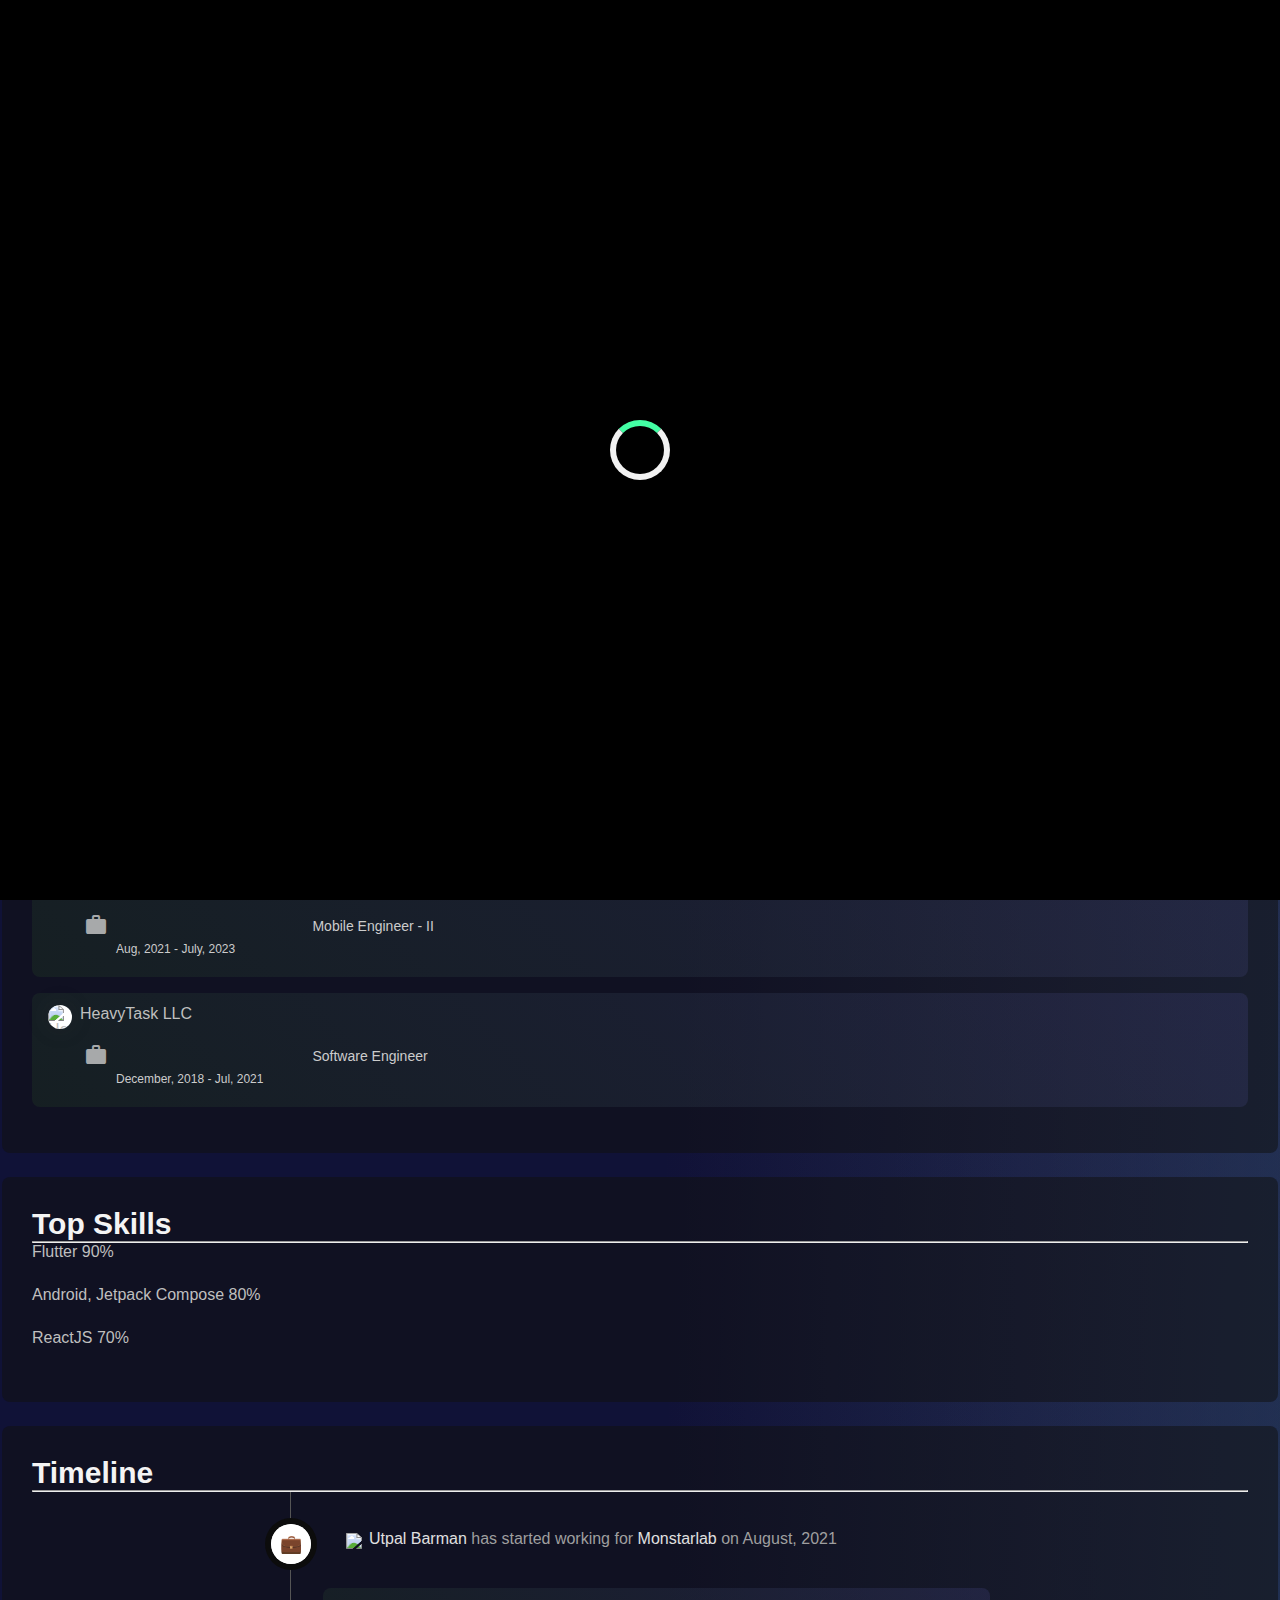
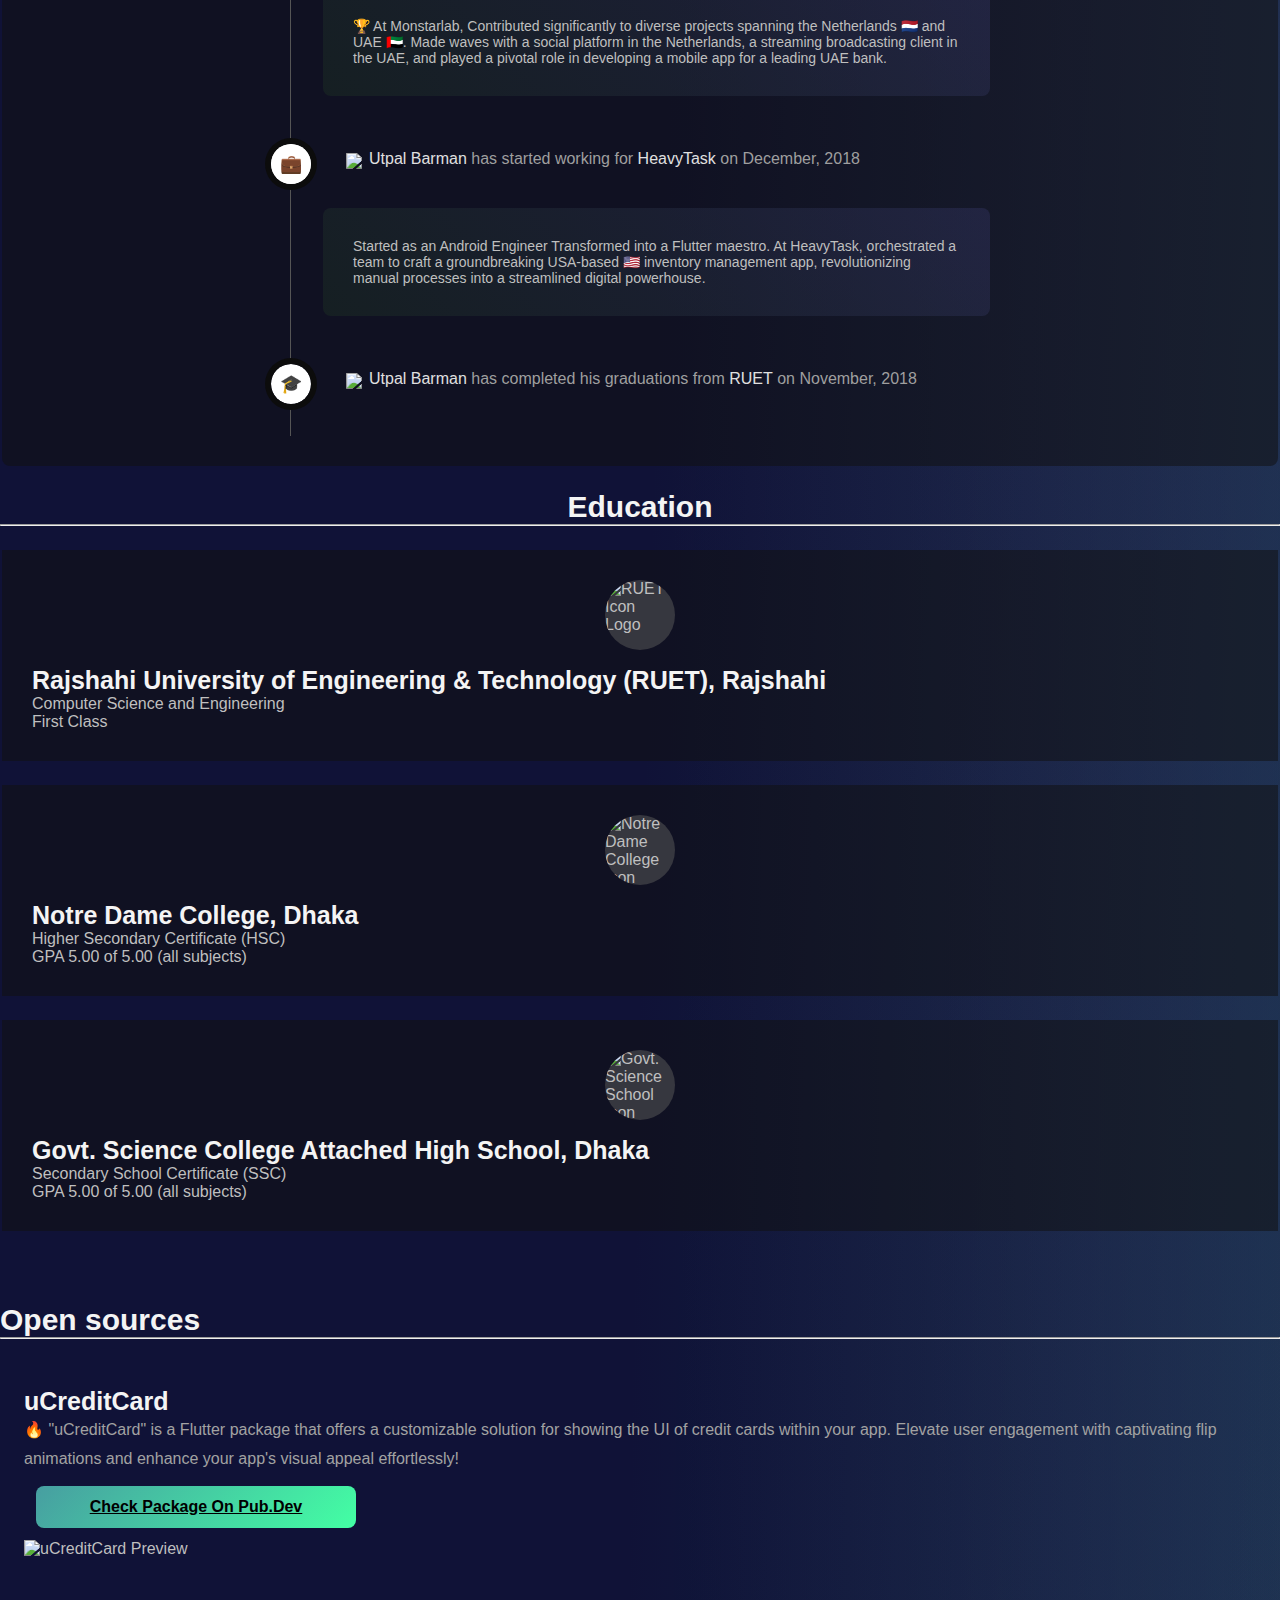
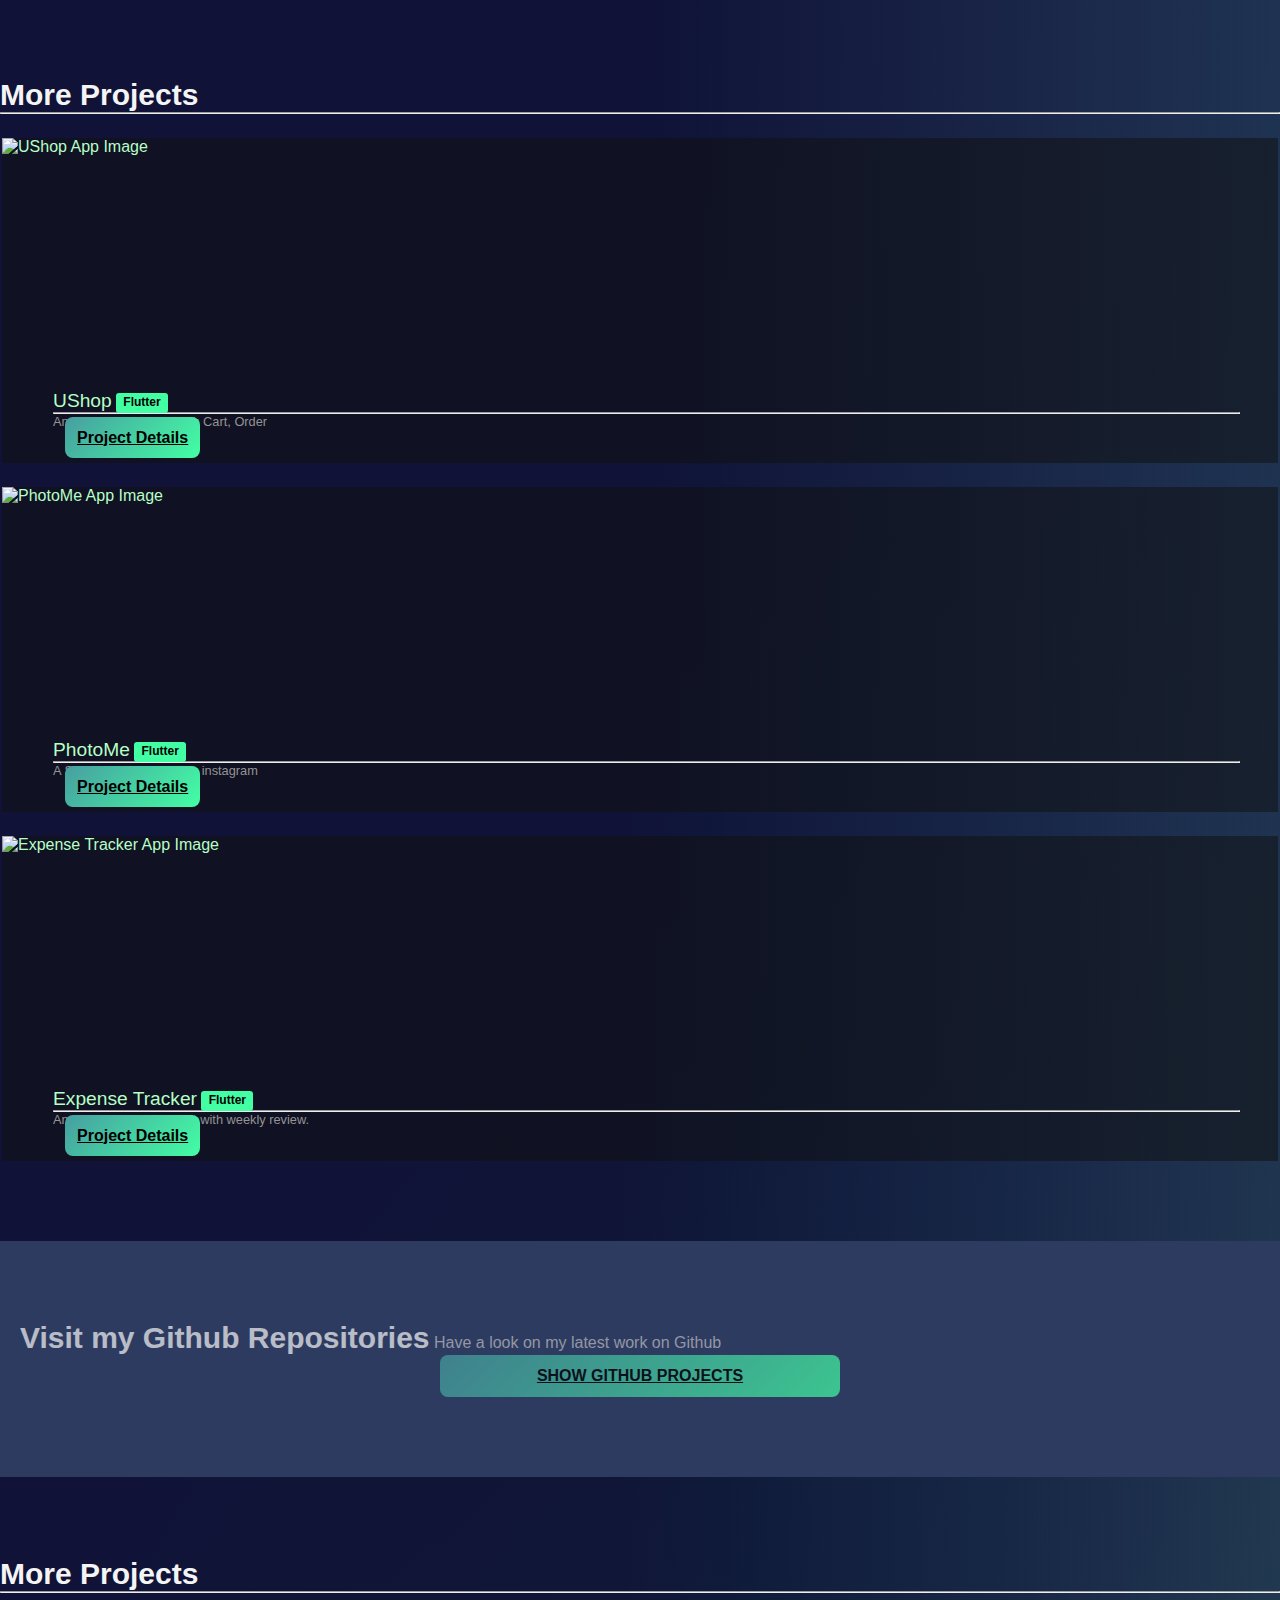
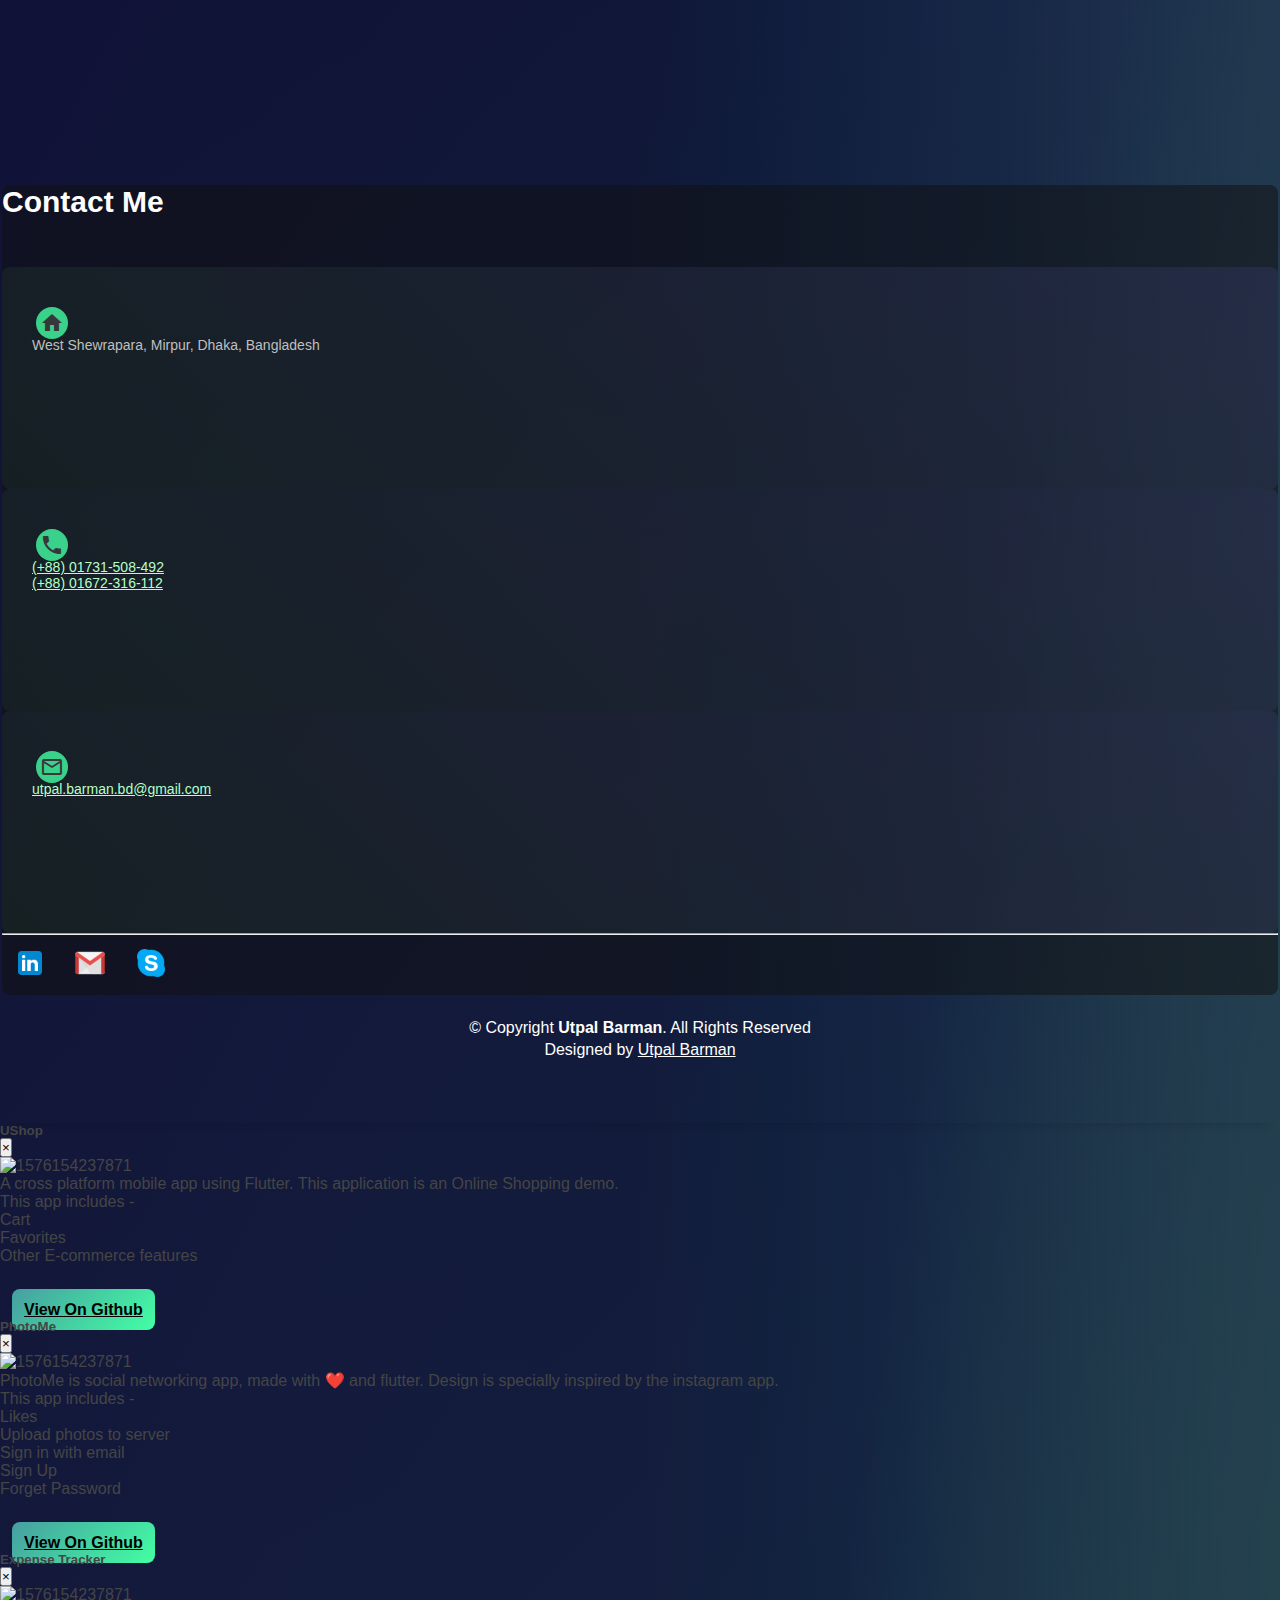
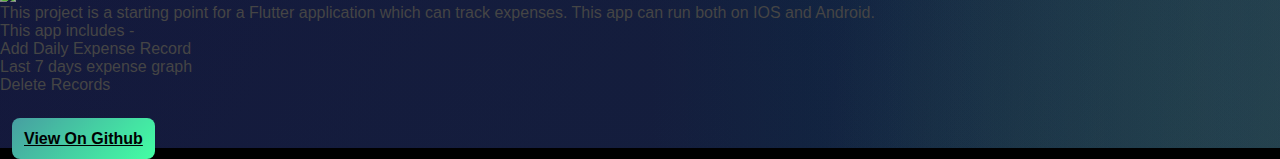
==== commit e187f354: "chore: Removed resume file and added drive link" ====
--- a/index.html
+++ b/index.html
@@ -67,6 +67,11 @@
     <meta
       content="Utpal Barman, Utpal, Barman, Android, Flutter, Mobile, Developer, Mobile Developer in Dhaka, RUET, Flutter Developer, Flutter Developer in Dhaka, Cross Platform Developer"
       name="keywords"
+    />
+
+    <meta
+      name="apple-mobile-web-app-status-bar-style"
+      content="black-translucent"
     />
 
     <!-- favicons -->
@@ -255,7 +260,7 @@
                 </div>
                 <div class="u-social">
                   <a
-                    href="https://join.skype.com/invite/YKZe1ad0yuyK"
+                    href="https://join.skype.com/invite/vfW6D3CA5bkQ"
                     target="_blank"
                     rel="noreferrer"
                   >
@@ -297,7 +302,7 @@
                   <a
                     style="min-width: 256px"
                     class="u-button col-md-5"
-                    href="https://utpal-barman.github.io/resume/Utpal_Barman_Resume.pdf"
+                    href="https://drive.google.com/file/d/1mfCWt4c2stnY4MsbSNi5UGZKVD3_SB7p/view"
                     target="_blank"
                     rel="noreferrer"
                   >
@@ -405,17 +410,6 @@
                   aria-valuemax="100"
                 ></div>
               </div>
-              <span>ReactJS, NextJS</span> <span class="pull-right">85%</span>
-              <div class="progress">
-                <div
-                  class="progress-bar"
-                  role="progressbar"
-                  style="width: 85%"
-                  aria-valuenow="50"
-                  aria-valuemin="0"
-                  aria-valuemax="100"
-                ></div>
-              </div>
               <span>Android, Jetpack Compose</span>
               <span class="pull-right">80%</span>
               <div class="progress">
@@ -428,6 +422,19 @@
                   aria-valuemax="100"
                 ></div>
               </div>
+
+              <span>ReactJS</span> <span class="pull-right">70%</span>
+              <div class="progress">
+                <div
+                  class="progress-bar"
+                  role="progressbar"
+                  style="width: 70%"
+                  aria-valuenow="50"
+                  aria-valuemin="0"
+                  aria-valuemax="100"
+                ></div>
+              </div>
+
               <!--<span>Wordpress</span> <span class="pull-right">75%</span>-->
               <!--<div class="progress">-->
               <!--  <div-->
@@ -525,8 +532,15 @@
                         />
                       </i>
                       <span
-                        ><a href="#">Utpal Barman</a> has completed his
-                        graduations from <a href="#">RUET</a> on
+                        ><a href="#">Utpal Barman</a>
+                        has completed his graduations from
+                        <a
+                          href="https://www.ruet.ac.bd/"
+                          rel="noreferrer"
+                          target="_blank"
+                          >RUET</a
+                        >
+                        on
                         <time datetime="18-11-2018">November, 2018</time></span
                       >
                     </div>
